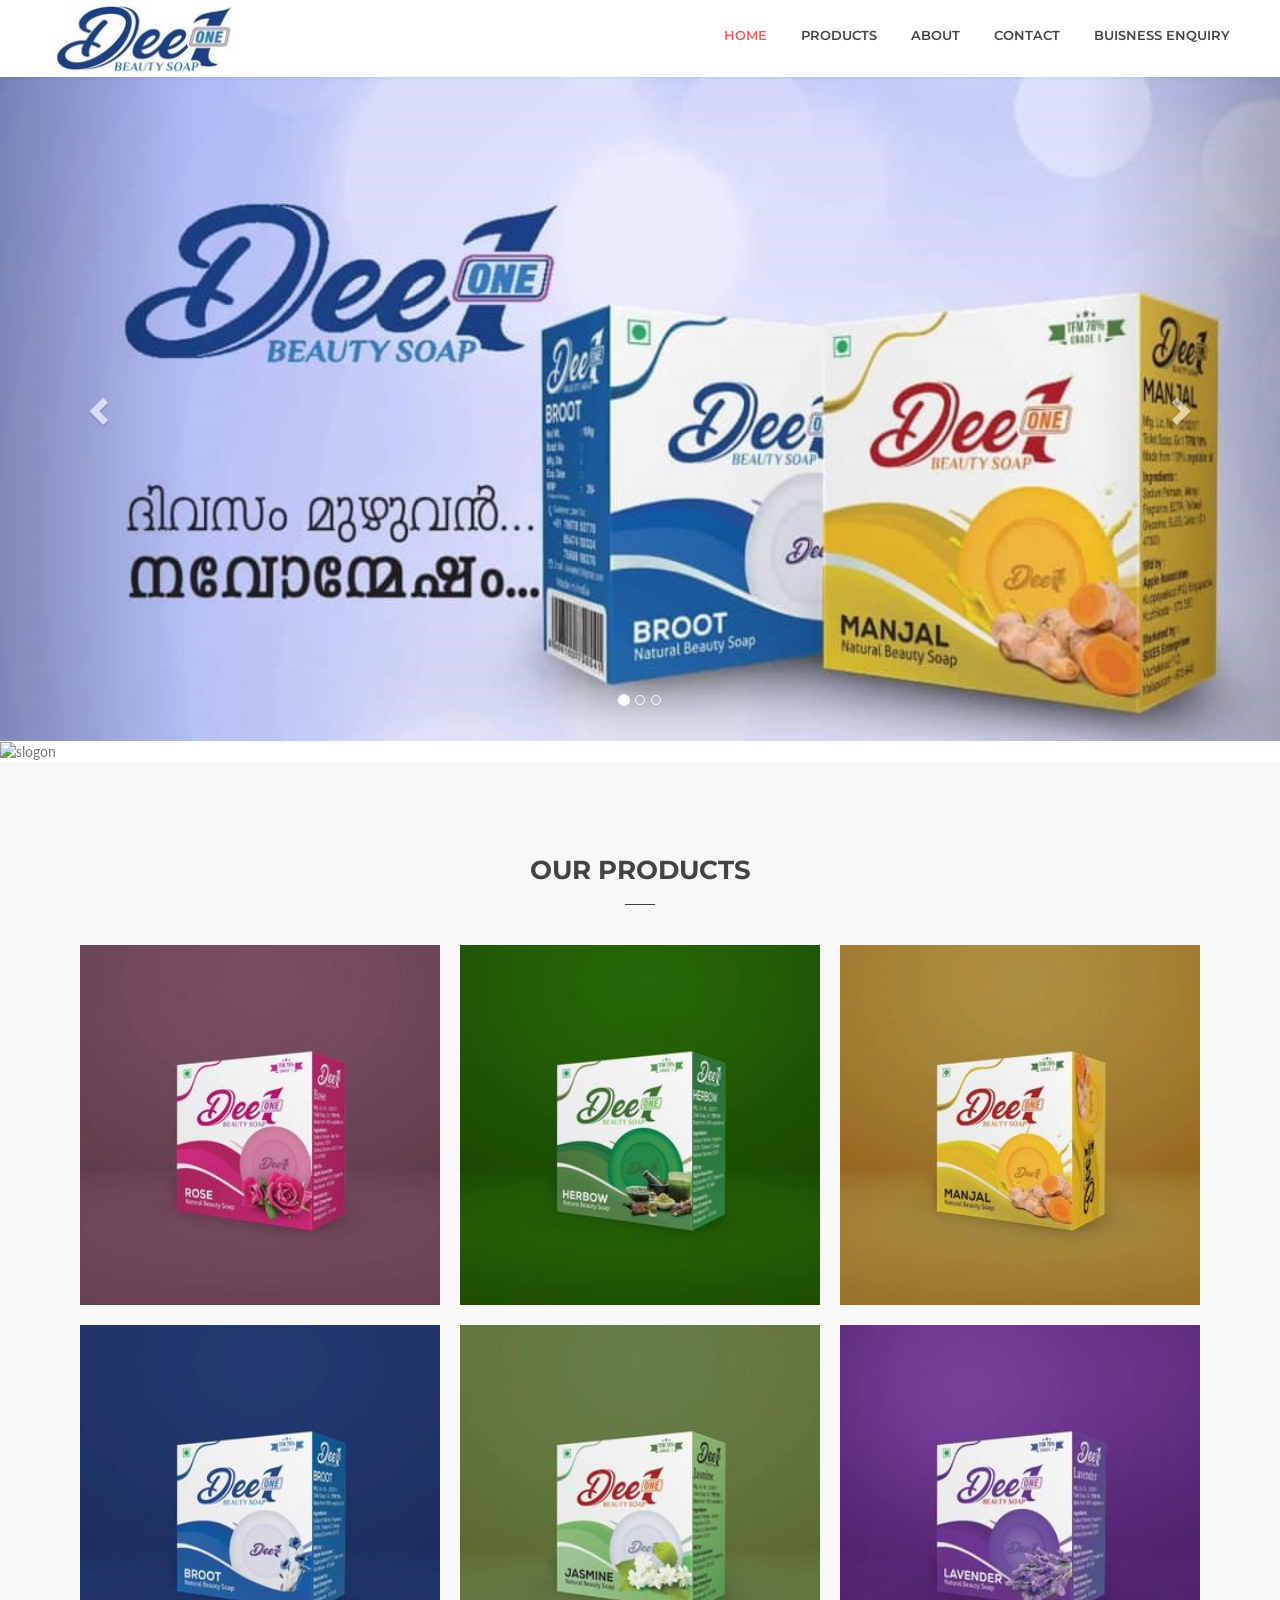
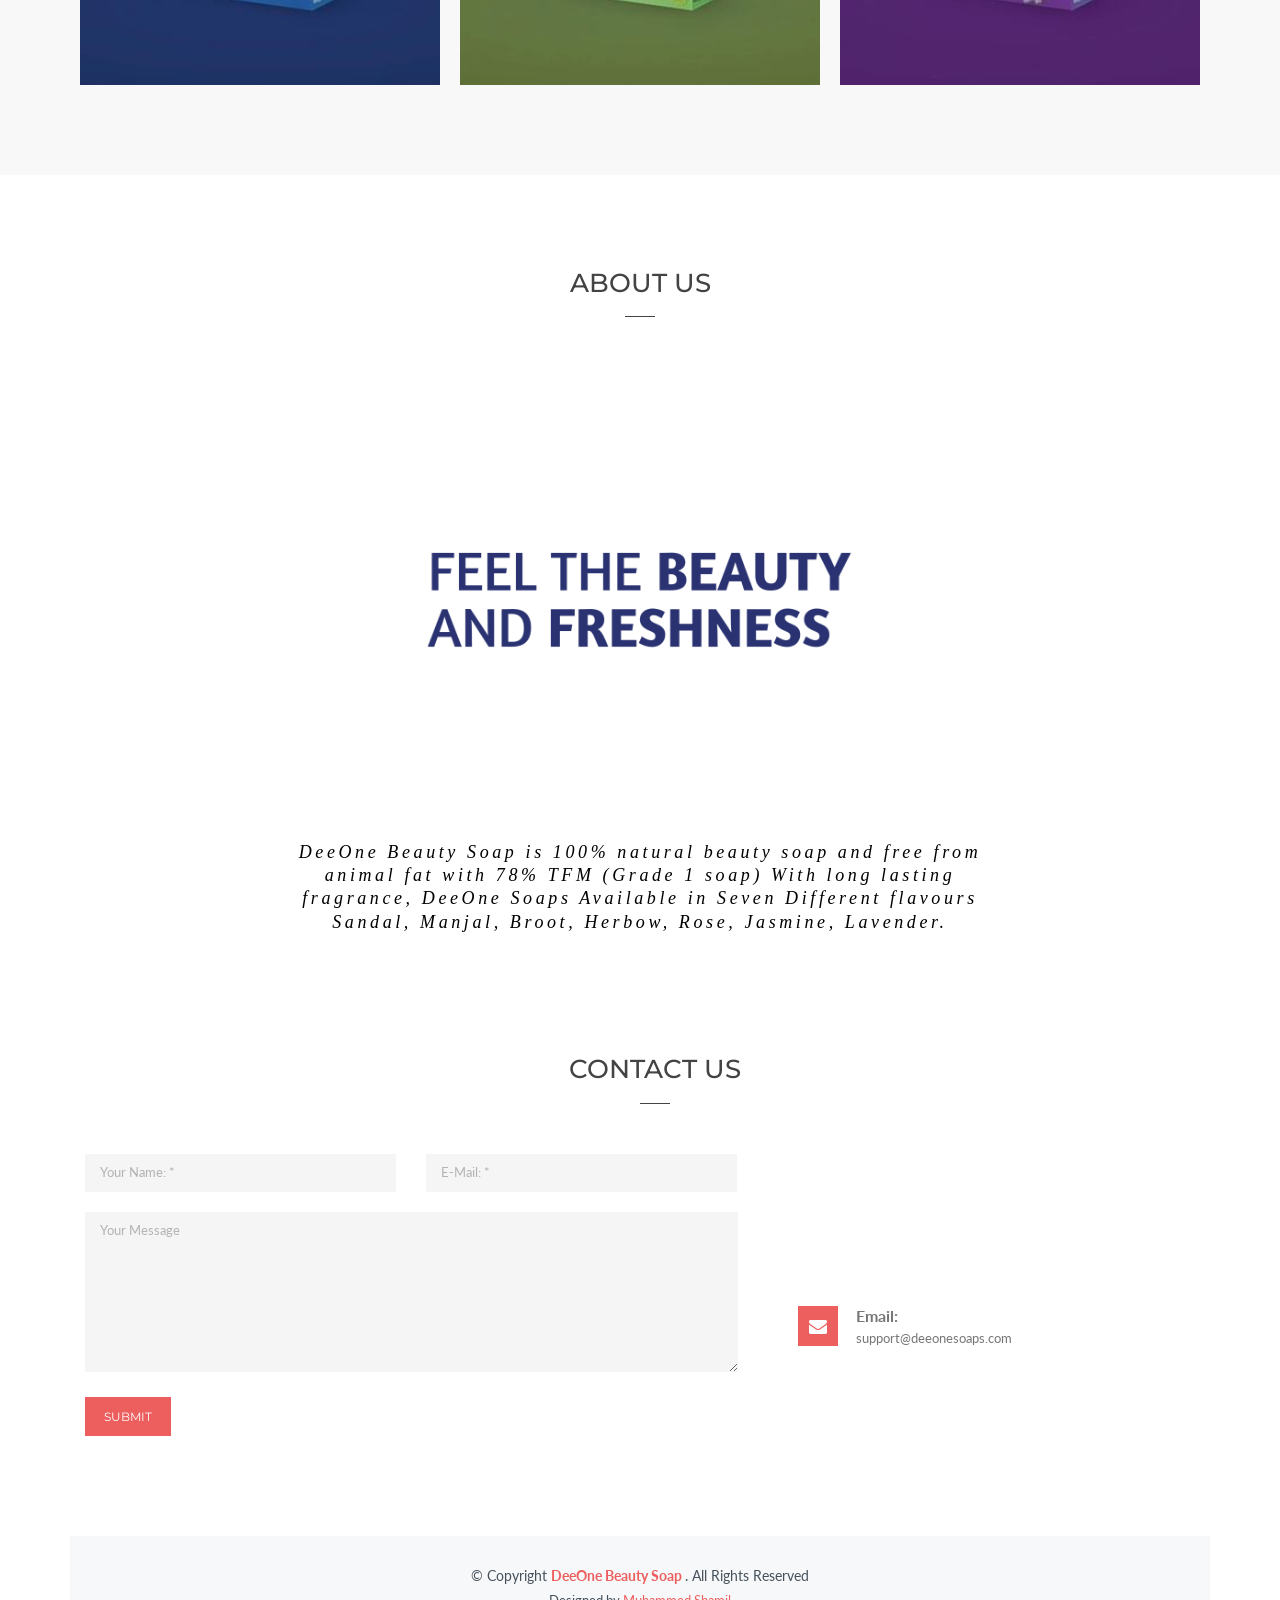
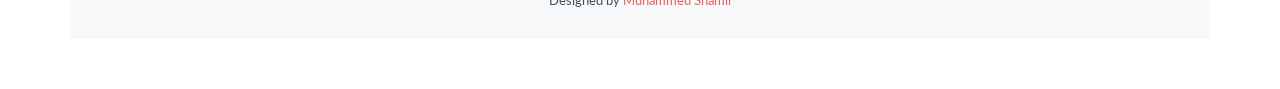
==== index.html @ eb19e960 "Update index.html" ====
<!DOCTYPE html>
<html lang="en">
  <head>
    <meta charset="utf-8">
    <meta http-equiv="X-UA-Compatible" content="IE=edge">
    <meta name="viewport" content="width=device-width, initial-scale=1">
    
    <title>DeeOne Beauty Soap</title>
    
    <meta name="description" content="DeeOne Beauty Soap">
    <meta name="keywords" content="">
    <meta name="author" content="tabthemes">
    
    <!-- Favicons -->
    <link rel="shortcut icon" href="img/icon.png">
    
    <!-- Google Web Fonts -->
    <link href="https://fonts.googleapis.com/css?family=Montserrat" rel="stylesheet" />
    <link href="https://fonts.googleapis.com/css?family=Lato:300,400,700" rel="stylesheet" />
    
    <!-- Bootstrap CSS -->
    <link href="bootstrap/css/bootstrap.min.css" rel="stylesheet" />
    
    <!-- CSS Files For Plugin -->
    <link href="css/animate.css" rel="stylesheet">
    <link href="css/font-awesome/font-awesome.min.css" rel="stylesheet">
    <link href="css/magnific-popup.css" rel="stylesheet" />
    <link href="css/YTPlayer.css" rel="stylesheet" />
    <link href="inc/owlcarousel/css/owl.carousel.min.css" rel="stylesheet" />
    <link href="inc/owlcarousel/css/owl.theme.default.min.css" rel="stylesheet" />
    <link href="inc/revolution/css/settings.css" rel="stylesheet" />
    <link href="inc/revolution/css/layers.css" rel="stylesheet" />
    <link href="inc/revolution/css/navigation.css" rel="stylesheet" />
    
    <!-- Custom CSS -->
    <link href="css/style.css" rel="stylesheet">
    
    <!-- HTML5 shim and Respond.js for IE8 support of HTML5 elements and media queries -->
    <!-- WARNING: Respond.js doesn't work if you view the page via file:// -->
    <!--[if lt IE 9]>
      <script src="https://oss.maxcdn.com/html5shiv/3.7.2/html5shiv.min.js"></script>
      <script src="https://oss.maxcdn.com/respond/1.4.2/respond.min.js"></script>
    <![endif]-->
  </head>
  <body class="homepage_slider" data-spy="scroll" data-target=".navbar-fixed-top" data-offset="100">
     
    <!-- Preloader -->
    <div id="preloader">
        <div id="spinner"></div>
    </div>
    <!-- End Preloader-->
 
    <!-- Start Navigation -->
    <header class="nav-solid" id="home">

        <nav class="navbar navbar-fixed-top">
            <div class="navigation">
                <div class="container-fluid">
                    <div class="row">

                        <div class="navbar-header">
                            <button type="button" class="navbar-toggle" data-toggle="collapse" data-target="#navbar-collapse">
                                <span class="sr-only">Toggle navigation</span>
                                <span class="icon-bar"></span>
                                <span class="icon-bar"></span>
                                <span class="icon-bar"></span>
                            </button>

                            <!-- Logo -->
                            <div class="logo-container">
                                <div class="logo-wrap local-scroll">
                                  <a href="#home">
                                    <img class="logo" src="img/logo.jpg" alt="logo" data-rjs="2">
                                  </a>
                                </div>
                            </div>
                        </div> <!-- end navbar-header -->

                        <div class="col-md-8 col-xs-12 nav-wrap">
                            <div class="collapse navbar-collapse" id="navbar-collapse">

                                <ul class="nav navbar-nav navbar-right">
                                    <li><a data-scroll href="#home">Home</a></li>
                                    <li><a data-scroll href="#products">Products</a></li>
                                    <li><a data-scroll href="#about">about</a></li>                      
                                    <li><a data-scroll href="#contact">Contact</a></li>
                                    <li><a data-scroll href="https://www.forms.google.com">Buisness enquiry</a></li>
                                </ul>

                            </div>
                        </div> <!-- /.col -->
                    </div> <!-- /.row -->
                </div> <!--/.container -->
            </div> <!-- /.navigation-overlay -->
        </nav> <!-- /.navbar -->

    </header>
    <!-- End Navigation -->
    
    <!-- Start Intro -->
<div id="myCarousel" class="carousel slide" data-ride="carousel">
  <!-- Indicators -->
  <ol class="carousel-indicators">
    <li data-target="#myCarousel" data-slide-to="0" class="active"></li>
    <li data-target="#myCarousel" data-slide-to="1"></li>
    <li data-target="#myCarousel" data-slide-to="2"></li>
  </ol>

  <!-- Wrapper for slides -->
  <div class="carousel-inner">
    <div class="item active">
      <img src="img/slider/s1.jpg" alt="Los Angeles">
    </div>

    <div class="item">
      <img src="img/slider/s3.jpg" alt="Chicago">
    </div>

    <div class="item">
      <img src="img/slider/s4.jpg" alt="New York">
    </div>
  </div>  
  <!-- Left and right controls -->
  <a class="left carousel-control" href="#myCarousel" data-slide="prev">
    <span class="glyphicon glyphicon-chevron-left"></span>
    <span class="sr-only">Previous</span>
  </a>
  <a class="right carousel-control" href="#myCarousel" data-slide="next">
    <span class="glyphicon glyphicon-chevron-right"></span>
    <span class="sr-only">Next</span>
  </a>
</div>
  <img src="img/sl1" alt="slogon" class="centre" width="300" height="150">
    <!-- End Intro -->

      <!-- our products -->
    <section id="products" class="light-bg p-top-80 p-bottom-80">
        <div class="container">

            <!-- Section Title -->
            <div class="section-title text-center m-bottom-30">
                <h2><strong>our Products</strong></h2>
                <div class="divider-center-small"></div>
            </div>
            <!-- Portfolio -->
            <div class="portfolio portfolio-isotope col-3 gutter">

                <!-- Products -->
              <div class="rounded-corners">
               <div class="rounded">
                <div class="pf-item branding">
                    <a href="img/products/1.jpg" class="pf-style lightbox-image mfp-image">
                        <div class="pf-image">
                            <img src="img/products/1.jpg" alt="">
                            <div class="overlay">
                                <div class="overlay-caption">
                                    <div class="overlay-content">
                                        <div class="pf-info white-color">
                                            <h4 class="pf-title">ROSE</h4>
                                            <p></p>
                                        </div> <!-- .pf-info -->
                                    </div> <!-- .overlay-content -->
                                </div> <!-- .overlay-caption -->
                            </div> <!-- .overlay -->
                        </div> <!-- .pf-image -->
                    </a> <!-- .pf-style -->
                </div>

                <!-- Products -->
                <div class="pf-item graphic webdesign">
                    <a href="img/products/2.jpg" class="pf-style lightbox-image mfp-image">
                        <div class="pf-image">
                            <img src="img/products/2.jpg" alt="">
                            <div class="overlay">
                                <div class="overlay-caption">
                                    <div class="overlay-content">
                                        <div class="pf-info white-color">
                                            <h4 class="pf-title">HERBOW</h4>
                                            <p></p>
                                        </div> <!-- .pf-info -->
                                    </div> <!-- .overlay-content -->
                                </div> <!-- .overlay-caption -->
                            </div> <!-- .overlay -->
                        </div> <!-- .pf-image -->
                    </a> <!-- .pf-style -->
                </div>

                <!-- Products -->
                <div class="pf-item video webdesign">
                    <a href="img/products/3.jpg" class="pf-style lightbox-video mfp-iframe">
                        <div class="pf-image">
                            <img src="img/products/3.jpg" alt="">
                            <div class="overlay">
                                <div class="overlay-caption">
                                    <div class="overlay-content">
                                        <div class="pf-info white-color">
                                            <h4 class="pf-title">MANCHAL</h4>
                                            <p></p>
                                        </div> <!-- .pf-info -->
                                    </div> <!-- .overlay-content -->
                                </div> <!-- .overlay-caption -->
                            </div> <!-- .overlay -->
                        </div> <!-- .pf-image -->
                    </a> <!-- .pf-style -->
                </div>

                <!-- Products -->
                <div class="pf-item video webdesign">
                    <a href="img/products/4.jpg" class="pf-style lightbox-video mfp-iframe">
                        <div class="pf-image">
                            <img src="img/products/4.jpg" alt="">
                            <div class="overlay">
                               <div class="overlay-caption">
                                    <div class="overlay-content">
                                        <div class="pf-info white-color">
                                            <h4 class="pf-title">BROOT</h4>
                                            <p></p>
                                        </div> <!-- .pf-info -->
                                    </div> <!-- .overlay-content -->
                              </div> <!-- .overlay-caption -->
                            </div> <!-- .overlay -->
                        </div> <!-- .pf-image -->
                    </a> <!-- .pf-style -->
                </div>

                <!-- Products -->
                <div class="pf-item branding graphic">
                    <a href="img/products/5.jpg" class="pf-style lightbox-image mfp-image">
                        <div class="pf-image">
                            <img src="img/products/5.jpg" alt="">
                            <div class="overlay">
                                <div class="overlay-caption">
                                    <div class="overlay-content">
                                        <div class="pf-info white-color">
                                            <h4 class="pf-title">JASMINE</h4>
                                            <p></p>
                                        </div> <!-- .pf-info -->
                                    </div> <!-- .overlay-content -->
                                </div> <!-- .overlay-caption -->
                            </div> <!-- .overlay -->
                        </div> <!-- .pf-image -->
                    </a> <!-- .pf-style -->
                </div>

                <!-- Products -->
                <div class="pf-item branding graphic">
                    <a href="img/products/6.jpg" class="pf-style lightbox-image mfp-image">
                        <div class="pf-image">
                            <img src="img/products/6.jpg" alt="">
                            <div class="overlay">
                                <div class="overlay-caption">
                                    <div class="overlay-content">
                                        <div class="pf-info white-color">
                                            <h4 class="pf-title">LAVENDER</h4>
                                            <p></p>
                                        </div> <!-- .pf-info -->
                                    </div> <!-- .overlay-content -->
                                </div> <!-- .overlay-caption -->
                            </div> <!-- .overlay -->
                        </div> <!-- .pf-image -->
                    </a> <!-- .pf-style -->
               </div>
              </div> 
            </div> <!-- Products -->
         </div>   
        </div> <!-- /.container -->
    </section>
    <!-- End our Products -->
    
    <!-- About us-->
    <section id="about" class="p-top-80 p-bottom-50">
        <div class="container">

            <div class="row">
                <div class="col-md-8 col-md-offset-2">
                    <!-- Section Title -->
                    <div class="section-title text-center m-bottom-40">
                        <h2 class="wow fadeInDown" data-wow-duration="1s" data-wow-delay="0.6s">About Us</h2>
                        <div class="divider-center-small wow zoomIn" data-wow-duration="1s" data-wow-delay="0.6s"></div>
                     </div>
                        <img src="img/sl.png" alt="slogon">
                        <div class="GeneratedText">DeeOne Beauty Soap is 100% natural beauty soap and free from animal fat with 78% TFM (Grade 1 soap) With long lasting fragrance, DeeOne Soaps Available in Seven Different flavours Sandal, Manjal, Broot, Herbow, Rose, Jasmine, Lavender.</div>
                </div> <!-- /.col -->
            </div>  <!-- /.row -->
  <!-- About us-->
  <!-- Start Contact -->
    <section id="contact" class="p-top-80 p-bottom-50">
        <div class="container">

            <div class="row">
                <div class="col-md-8 col-md-offset-2">
                    <!-- Section Title -->
                    <div class="section-title text-center m-bottom-40">
                        <h2 class="wow fadeInDown" data-wow-duration="1s" data-wow-delay="0.6s">Contact Us</h2>
                        <div class="divider-center-small wow zoomIn" data-wow-duration="1s" data-wow-delay="0.6s"></div>
                    </div>
                </div> <!-- /.col -->
            </div>  <!-- /.row -->
            <div class="row">

                <!-- === Contact Form === -->
                <div class="col-md-7 col-sm-7 p-bottom-30">
                    <div class="contact-form row">

                        <form name="ajax-form" id="ajax-form" action="contact.php" method="post">
                            <div class="col-sm-6 contact-form-item wow zoomIn">
                                <input name="name" id="name" type="text"   placeholder="Your Name: *"/>
                                <span class="error" id="err-name">please enter name</span>
                            </div>
                            <div class="col-sm-6 contact-form-item wow zoomIn">
                                <input name="email" id="email" type="text"  placeholder="E-Mail: *"/>
                                <span class="error" id="err-email">please enter e-mail</span>
                                <span class="error" id="err-emailvld">e-mail is not a valid format</span>
                            </div>
                            <div class="col-sm-12 contact-form-item wow zoomIn">
                                <textarea name="message" id="message" placeholder="Your Message"></textarea>
                            </div>
                            <div class="col-sm-12 contact-form-item">
                                <button class="send_message btn btn-main btn-theme wow fadeInUp" id="send" data-lang="en">submit</button>                
                            </div>
                            <div class="clear"></div>   
                            <div class="error text-align-center" id="err-form">There was a problem validating the form please check!</div>
                            <div class="error text-align-center" id="err-timedout">The connection to the server timed out!</div>
                            <div class="error" id="err-state"></div>
                        </form> 
                                    
                        <div class="clearfix"></div>
                        <div id="ajaxsuccess">Successfully sent!!</div>
                        <div class="clear"></div>

                    </div> <!-- /.contacts-form & inner row -->
                </div> <!-- /.col -->

                <!-- === Contact Information === -->
                <div class="col-md-5 col-sm-5 p-bottom-30">
                    <address class="contact-info">

                        <!-- === Location === -->
                        <div class="m-top-20 wow slideInRight">
                            <div class="contact-info-icon">
                                <i class="fa fa-location-arrow"></i>
                            </div>
                            <div class="contact-info-title">
                                Address:
                            </div>
                            <div class="contact-info-text">
                                Near karunya bavan campus, Vazhakkad Po, Malappuram, Kerala, 673640
                            </div>
                        </div>

                        <!-- === Phone === -->
                        <div class="m-top-20 wow slideInRight">
                            <div class="contact-info-icon">
                                <i class="fa fa-phone"></i>
                            </div>
                            <div class="contact-info-title">
                                Phone number:
                            </div>
                            <div class="contact-info-text">
                                +917907892778
                            </div>
                        </div>

                        <!-- === Mail === -->
                        <div class="m-top-20 wow slideInRight">
                            <div class="contact-info-icon">
                                <i class="fa fa-envelope"></i>
                            </div>
                            <div class="contact-info-title">
                                Email:
                            </div>
                            <div class="contact-info-text">
                                support@deeonesoaps.com
                            </div>
                        </div>

                    </address>
                </div> <!-- /.col -->

            </div> <!-- /.row -->
        </div> <!-- /.container -->
    </section>
    <!-- End Contact -->
          
   <!-- footer -->
     <footer id="footer">
        <div class="copyright">
         &copy; Copyright <strong><span><a href="https://www.instagram.com/deeone.beautysoaps">DeeOne Beauty Soap</a> </span></strong>. All Rights Reserved
        </div>
        <div class="credits">
         Designed by <a href="https://www.instagram.com/shamil.here">Muhammed Shamil</a>
        </div>
     </footer>
   <!-- End footer -->
          
    <!-- Back to top -->
    <a href="#" id="back-to-top" title="Back to top"><i class="fa fa-angle-up"></i></a>
    <!-- /Back to top -->
   
    <!-- jQuery -->
    <script src="js/jquery.min.js"></script>
    
    <!-- Bootstrap -->
    <script src="bootstrap/js/bootstrap.min.js"></script>
    
    <!-- Components Plugin -->
    <script src="js/jquery.easing.1.3.js"></script>
    <script src="js/smooth-scroll.js"></script>
    <script src="js/jquery.appear.js"></script>
    <script src="js/jquery.countTo.js"></script>
    <script src="js/jquery.stellar.min.js"></script>
    <script src="js/jquery.magnific-popup.min.js"></script>
    <script src="js/imagesloaded.pkgd.min.js"></script>
    <script src="js/isotope.pkgd.min.js"></script>
    <script src="js/jquery.mb.YTPlayer.js"></script>
    <script src="js/retina.min.js"></script>
    <script src="js/wow.min.js"></script>
    <script src="inc/owlcarousel/js/owl.carousel.min.js"></script>
    <script src="inc/revolution/js/jquery.themepunch.tools.min.js"></script>
    <script src="inc/revolution/js/jquery.themepunch.revolution.min.js"></script>

    <!-- Contact Form -->
    <script src="js/contact.js"></script>
    
    <!-- Custom Plugin -->
    <script src="js/custom.js"></script>

    <!-- RS Plugin Extensions -->
    <script src="inc/revolution/js/extensions/revolution.extension.video.min.js"></script>
    <script src="inc/revolution/js/extensions/revolution.extension.carousel.min.js"></script>
    <script src="inc/revolution/js/extensions/revolution.extension.slideanims.min.js"></script>
    <script src="inc/revolution/js/extensions/revolution.extension.actions.min.js"></script>
    <script src="inc/revolution/js/extensions/revolution.extension.layeranimation.min.js"></script>
    <script src="inc/revolution/js/extensions/revolution.extension.kenburn.min.js"></script>
    <script src="inc/revolution/js/extensions/revolution.extension.navigation.min.js"></script>
    <script src="inc/revolution/js/extensions/revolution.extension.migration.min.js"></script>
    <script src="inc/revolution/js/extensions/revolution.extension.parallax.min.js"></script>

  <script>
      var tpj = jQuery;

      var revapi280;
      tpj(document).ready(function() {
          if (tpj("#rev_slider_nagency").revolution == undefined) {
              revslider_showDoubleJqueryError("#rev_slider_nagency");
          } else {
              revapi280 = tpj("#rev_slider_nagency").show().revolution({
                  sliderType: "standard",
                  sliderLayout: "fullscreen",
                  dottedOverlay: "none",
                  delay: 90000,
                  navigation: {
                    keyboardNavigation:"off",
                    keyboard_direction: "horizontal",
                    mouseScrollNavigation:"off",
                    onHoverStop:"off",
                    touch:{
                      touchenabled:"on",
                      swipe_threshold: 75,
                      swipe_min_touches: 1,
                      swipe_direction: "horizontal",
                      drag_block_vertical: false
                    }
                    ,
                    arrows: {
                          style: "uranus",
                          enable: true,
                          hide_onmobile: true,
                          hide_under: 496,
                          hide_onleave: true,
                          hide_delay: 200,
                          hide_delay_mobile: 1200,
                          tmp: '',
                          left: {
                              h_align: "left",
                              v_align: "center",
                              h_offset: 20,
                              v_offset: 0
                          },
                          right: {
                              h_align: "right",
                              v_align: "center",
                              h_offset: 20,
                              v_offset: 0
                          }
                      }
                  },
                  responsiveLevels: [1200, 991, 767, 480],
                  visibilityLevels: [1200, 991, 767, 480],
                  gridwidth: [1200, 991, 767, 480],
                  gridheight: [868, 768, 960, 720],
                  lazyType: "none",
                  parallax: {
                    type:"mouse+scroll",
                    origo:"slidercenter",
                    speed:2000,
                    levels:[2,3,4,5,6,7,12,16,10,50],
                    disable_onmobile:"on"
                  },
                  shadow: 0,
                  spinner: "spinner2",
                  autoHeight: "off",
                  fullScreenAutoWidth: "off",
                  fullScreenAlignForce: "off",
                  fullScreenOffsetContainer: "",
                  fullScreenOffset: "0",
                  disableProgressBar: "on",
                  hideThumbsOnMobile: "off",
                  hideSliderAtLimit: 0,
                  hideCaptionAtLimit: 0,
                  hideAllCaptionAtLilmit: 0,
                  debugMode: false,
                  fallbacks: {
                      simplifyAll: "off",
                      disableFocusListener: false,
                  }
              });
          }
      }); /*ready*/
  </script>
  </body>
</html>
---- css/YTPlayer.css ----
/*___________________________________________________________________________________________________________________________________________________
 _ jquery.mb.components                                                                                                                             _
 _                                                                                                                                                  _
 _ file: YTPlayer.css                                                                                                                               _
 _ last modified: 19/04/15 17.35                                                                                                                    _
 _                                                                                                                                                  _
 _ Open Lab s.r.l., Florence - Italy                                                                                                                _
 _                                                                                                                                                  _
 _ email: matteo@open-lab.com                                                                                                                       _
 _ site: http://pupunzi.com                                                                                                                         _
 _       http://open-lab.com                                                                                                                        _
 _ blog: http://pupunzi.open-lab.com                                                                                                                _
 _ Q&A:  http://jquery.pupunzi.com                                                                                                                  _
 _                                                                                                                                                  _
 _ Licences: MIT, GPL                                                                                                                               _
 _    http://www.opensource.org/licenses/mit-license.php                                                                                            _
 _    http://www.gnu.org/licenses/gpl.html                                                                                                          _
 _                                                                                                                                                  _
 _ Copyright (c) 2001-2015. Matteo Bicocchi (Pupunzi);                                                                                              _
 ___________________________________________________________________________________________________________________________________________________*/


/**
* version: {{ version }}
*/

@charset"UTF-8";
@font-face {
    font-family: 'ytpregular';
    src: url('font/ytp-regular.eot');
}

@font-face {
    font-family: 'ytpregular';
    src: url([data-uri]) format('woff'), url('font/ytp-regular.ttf') format('truetype');
    font-weight: normal;
    font-style: normal;
}

.mb_YTPlayer:focus {
    outline: 0;
}

.mbYTP_wrapper {
    display: block;
    transform: translateZ(0) translate3d(0, 0, 0);
    transform-style: preserve-3d;
    perspective: 1000;
    -webkit-backface-visibility: hidden;
    backface-visibility: hidden;
    box-sizing: border-box;
}

.mb_YTPlayer .loading {
    position: absolute;
    top: 10px;
    right: 10px;
    font-size: 12px;
    color: #fff;
    background: rgba(0, 0, 0, 0.51);
    text-align: center;
    padding: 2px 4px;
    border-radius: 5px;
    font-family: "Droid Sans", sans-serif;
    -webkit-animation: fade .1s infinite alternate;
    /* Chrome, Safari, Opera */
    animation: fade .1s infinite alternate;
}


/* Chrome, Safari, Opera */

@-webkit-keyframes fade {
    0% {
        opacity: .5;
    }
    100% {
        opacity: 1;
    }
}


/* Standard syntax */

@keyframes fade {
    0% {
        opacity: .5;
    }
    100% {
        opacity: 1;
    }
}

.fullscreen {
    display: block!important;
    position: fixed!important;
    width: 100%!important;
    height: 100%!important;
    top: 0!important;
    left: 0!important;
    margin: 0!important;
    border: none !important;
    opacity: 1 !important;
}

.mbYTP_wrapper iframe {
    max-width: 4000px !important;
}

.inline_YTPlayer {
    margin-bottom: 20px;
    vertical-align: top;
    position: relative;
    left: 0;
    overflow: hidden;
    border-radius: 4px;
    box-shadow: 0 0 5px rgba(0, 0, 0, .7);
    background: rgba(0, 0, 0, .5);
}

.inline_YTPlayer img {
    border: none!important;
    margin: 0!important;
    padding: 0!important;
    transform: none!important;
}


/*CONTROL BAR*/

.mb_YTPBar .ytpicon {
    font-size: 20px;
    font-family: 'ytpregular';
}

.mb_YTPBar .mb_YTPUrl.ytpicon {
    font-size: 30px;
}

.mb_YTPBar {
    transition: opacity .5s;
    display: block;
    width: 100%;
    height: 10px;
    padding: 5px;
    background: #333;
    position: fixed;
    bottom: 0;
    left: 0;
    text-align: left;
    z-index: 1000;
    font: 14px/16px sans-serif;
    color: white;
    opacity: .1;
    box-sizing: border-box;
}

.mb_YTPBar.visible,
.mb_YTPBar:hover {
    opacity: 1;
}

.mb_YTPBar .buttonBar {
    transition: all .5s;
    background: transparent;
    font: 12px/14px Calibri;
    position: absolute;
    top: -30px;
    left: 0;
    padding: 5px;
    width: 100%;
    box-sizing: border-box;
}

.mb_YTPBar:hover .buttonBar {
    background: rgba(0, 0, 0, 0.4);
}

.mb_YTPBar span {
    display: inline-block;
    font: 16px/20px Calibri, sans-serif;
    position: relative;
    width: 30px;
    height: 25px;
    vertical-align: middle;
}

.mb_YTPBar span.mb_YTPTime {
    width: 130px;
}

.mb_YTPBar span.mb_YTPUrl,
.mb_YTPBar span.mb_OnlyYT {
    position: absolute;
    width: auto;
    display: block;
    top: 6px;
    right: 10px;
    cursor: pointer;
}

.mb_YTPBar span.mb_YTPUrl img {
    width: 60px;
}

.mb_YTPBar span.mb_OnlyYT {
    left: 300px;
    right: auto;
}

.mb_YTPBar span.mb_OnlyYT img {
    width: 25px;
}

.mb_YTPBar span.mb_YTPUrl a {
    color: white;
}

.mb_YTPBar .mb_YTPPlaypause,
.mb_YTPlayer .mb_YTPBar .mb_YTPPlaypause img {
    cursor: pointer;
}

.mb_YTPBar .mb_YTPMuteUnmute {
    cursor: pointer;
}


/*PROGRESS BAR*/

.mb_YTPBar .mb_YTPProgress {
    height: 10px;
    width: 100%;
    background: #222;
    bottom: 0;
    left: 0;
}

.mb_YTPBar .mb_YTPLoaded {
    height: 10px;
    width: 0;
    background: #444;
    left: 0;
}

.mb_YTPBar .mb_YTPseekbar {
    height: 10px;
    width: 0;
    background: #bb110e;
    bottom: 0;
    left: 0;
    box-shadow: rgba(82, 82, 82, 0.47) 1px 1px 3px;
}

.mb_YTPBar .YTPOverlay {
    backface-visibility: hidden;
    -webkit-backface-visibility: hidden;
    -webkit-transform-style: "flat";
    box-sizing: border-box;
}


/*RASTER OVERLAY*/

.YTPOverlay.raster {
    background: url("images/raster.png");
}

.YTPOverlay.raster.retina {
    background: url("images/raster@2x.png");
}

.YTPOverlay.raster-dot {
    background: url("images/raster_dot.png");
}

.YTPOverlay.raster-dot.retina {
    background: url("images/raster_dot@2x.png");
}


/*VOLUME SLIDER*/

.mb_YTPBar .simpleSlider {
    position: relative;
    width: 100px;
    height: 10px;
    border: 1px solid #fff;
    overflow: hidden;
    box-sizing: border-box;
    margin-right: 10px;
    cursor: pointer !important;
    border-radius: 3px;
}

.mb_YTPBar.compact .simpleSlider {
    width: 40px;
}

.mb_YTPBar .simpleSlider.muted {
    opacity: .3;
}

.mb_YTPBar .level {
    position: absolute;
    left: 0;
    bottom: 0;
    background-color: #fff;
    box-sizing: border-box;
}

.mb_YTPBar .level.horizontal {
    height: 100%;
    width: 0;
}

.mb_YTPBar .level.vertical {
    height: auto;
    width: 100%;
}
---- inc/revolution/css/settings.css ----
/*-----------------------------------------------------------------------------

-	Revolution Slider 5.0 Default Style Settings -

Screen Stylesheet

version:   	5.0.0
date:      	29/10/15
author:		themepunch
email:     	info@themepunch.com
website:   	http://www.themepunch.com
-----------------------------------------------------------------------------*/



.rtl {	direction: rtl;}
@font-face {
  font-family: 'revicons';
  src: url('../fonts/revicons/revicons.eot?5510888');
  src: url('../fonts/revicons/revicons.eot?5510888#iefix') format('embedded-opentype'),
       url('../fonts/revicons/revicons.woff?5510888') format('woff'),
       url('../fonts/revicons/revicons.ttf?5510888') format('truetype'),
       url('../fonts/revicons/revicons.svg?5510888#revicons') format('svg');
  font-weight: normal;
  font-style: normal;
}

 [class^="revicon-"]:before, [class*=" revicon-"]:before {
  font-family: "revicons";
  font-style: normal;
  font-weight: normal;
  speak: none;
  display: inline-block;
  text-decoration: inherit;
  width: 1em;
  margin-right: .2em;
  text-align: center; 

  /* For safety - reset parent styles, that can break glyph codes*/
  font-variant: normal;
  text-transform: none;

  /* fix buttons height, for twitter bootstrap */
  line-height: 1em;

  /* Animation center compensation - margins should be symmetric */
  /* remove if not needed */
  margin-left: .2em;

  /* you can be more comfortable with increased icons size */
  /* font-size: 120%; */

  /* Uncomment for 3D effect */
  /* text-shadow: 1px 1px 1px rgba(127, 127, 127, 0.3); */
}

.revicon-search-1:before { content: '\e802'; } /* '' */
.revicon-pencil-1:before { content: '\e831'; } /* '' */
.revicon-picture-1:before { content: '\e803'; } /* '' */
.revicon-cancel:before { content: '\e80a'; } /* '' */
.revicon-info-circled:before { content: '\e80f'; } /* '' */
.revicon-trash:before { content: '\e801'; } /* '' */
.revicon-left-dir:before { content: '\e817'; } /* '' */
.revicon-right-dir:before { content: '\e818'; } /* '' */
.revicon-down-open:before { content: '\e83b'; } /* '' */
.revicon-left-open:before { content: '\e819'; } /* '' */
.revicon-right-open:before { content: '\e81a'; } /* '' */
.revicon-angle-left:before { content: '\e820'; } /* '' */
.revicon-angle-right:before { content: '\e81d'; } /* '' */
.revicon-left-big:before { content: '\e81f'; } /* '' */
.revicon-right-big:before { content: '\e81e'; } /* '' */
.revicon-magic:before { content: '\e807'; } /* '' */
.revicon-picture:before { content: '\e800'; } /* '' */
.revicon-export:before { content: '\e80b'; } /* '' */
.revicon-cog:before { content: '\e832'; } /* '' */
.revicon-login:before { content: '\e833'; } /* '' */
.revicon-logout:before { content: '\e834'; } /* '' */
.revicon-video:before { content: '\e805'; } /* '' */
.revicon-arrow-combo:before { content: '\e827'; } /* '' */
.revicon-left-open-1:before { content: '\e82a'; } /* '' */
.revicon-right-open-1:before { content: '\e82b'; } /* '' */
.revicon-left-open-mini:before { content: '\e822'; } /* '' */
.revicon-right-open-mini:before { content: '\e823'; } /* '' */
.revicon-left-open-big:before { content: '\e824'; } /* '' */
.revicon-right-open-big:before { content: '\e825'; } /* '' */
.revicon-left:before { content: '\e836'; } /* '' */
.revicon-right:before { content: '\e826'; } /* '' */
.revicon-ccw:before { content: '\e808'; } /* '' */
.revicon-arrows-ccw:before { content: '\e806'; } /* '' */
.revicon-palette:before { content: '\e829'; } /* '' */
.revicon-list-add:before { content: '\e80c'; } /* '' */
.revicon-doc:before { content: '\e809'; } /* '' */
.revicon-left-open-outline:before { content: '\e82e'; } /* '' */
.revicon-left-open-2:before { content: '\e82c'; } /* '' */
.revicon-right-open-outline:before { content: '\e82f'; } /* '' */
.revicon-right-open-2:before { content: '\e82d'; } /* '' */
.revicon-equalizer:before { content: '\e83a'; } /* '' */
.revicon-layers-alt:before { content: '\e804'; } /* '' */
.revicon-popup:before { content: '\e828'; } /* '' */

							

/******************************
	-	BASIC STYLES		-
******************************/

.rev_slider_wrapper{
	position:relative;
	z-index: 0;
}


.rev_slider{
	position:relative;
	overflow:visible;
}

.tp-overflow-hidden { overflow:hidden;}

.tp-simpleresponsive img,
.rev_slider img{
	max-width:none !important;
	-moz-transition: none;
	-webkit-transition: none;
	-o-transition: none;
	transition: none;
	margin:0px;
	padding:0px;
	border-width:0px;
	border:none;
}

.rev_slider .no-slides-text{
	font-weight:bold;
	text-align:center;
	padding-top:80px;
}

.rev_slider >ul,
.rev_slider_wrapper >ul,
.tp-revslider-mainul >li,
.rev_slider >ul >li,
.rev_slider >ul >li:before,
.tp-revslider-mainul >li:before,
.tp-simpleresponsive >ul,
.tp-simpleresponsive >ul >li,
.tp-simpleresponsive >ul >li:before,
.tp-revslider-mainul >li,
.tp-simpleresponsive >ul >li{
	list-style:none !important;
	position:absolute;	
	margin:0px !important;
	padding:0px !important;
	overflow-x: visible;
	overflow-y: visible;
	list-style-type: none !important;
	background-image:none;
	background-position:0px 0px;
	text-indent: 0em;
	top:0px;left:0px;
}


.tp-revslider-mainul >li,
.rev_slider >ul >li,
.rev_slider >ul >li:before,
.tp-revslider-mainul >li:before,
.tp-simpleresponsive >ul >li,
.tp-simpleresponsive >ul >li:before,
.tp-revslider-mainul >li,
.tp-simpleresponsive >ul >li { 
	visibility:hidden; 
}

.tp-revslider-slidesli,
.tp-revslider-mainul	{	
	padding:0 !important; 
	margin:0 !important; 
	list-style:none !important;
}

.rev_slider li.tp-revslider-slidesli {
    position: absolute !important;
}


.tp-caption .rs-untoggled-content { display:block;}
.tp-caption .rs-toggled-content { display:none;}

.rs-toggle-content-active.tp-caption .rs-toggled-content { display:block;}
.rs-toggle-content-active.tp-caption .rs-untoggled-content { display:none;}

.rev_slider .tp-caption,
.rev_slider .caption 	{ 
	position:relative;  
	visibility:hidden; 
	white-space: nowrap;
	display: block;
}


.rev_slider .tp-mask-wrap .tp-caption,
.rev_slider .tp-mask-wrap *:last-child,
.wpb_text_column .rev_slider .tp-mask-wrap .tp-caption,
.wpb_text_column .rev_slider .tp-mask-wrap *:last-child{
	margin-bottom:0;

}

.tp-svg-layer svg {	width:100%; height:100%;position: relative;vertical-align: top}

	
/* CAROUSEL FUNCTIONS */
.tp-carousel-wrapper {
	cursor:url(openhand.cur), move;
}
.tp-carousel-wrapper.dragged {
	cursor:url(closedhand.cur), move;
}

/* ADDED FOR SLIDELINK MANAGEMENT */
.tp-caption {
	z-index:1
}

.tp_inner_padding {	
	box-sizing:border-box;	
	-webkit-box-sizing:border-box;
	-moz-box-sizing:border-box;
	max-height:none !important;	
}


.tp-caption {	
	-moz-user-select: none;
	-khtml-user-select: none;
	-webkit-user-select: none;
	-o-user-select: none;	
	position:absolute;
	-webkit-font-smoothing: antialiased !important;
}

.tp-caption.tp-layer-selectable {
	-moz-user-select: all;
	-khtml-user-select: all;
	-webkit-user-select: all;
	-o-user-select: all;	
}

.tp-forcenotvisible,
.tp-hide-revslider,
.tp-caption.tp-hidden-caption {	
	visibility:hidden !important; 
	display:none !important
}

.rev_slider embed,
.rev_slider iframe,
.rev_slider object,
.rev_slider audio,
.rev_slider video {
	max-width: none !important
}






/**********************************************
	-	FULLSCREEN AND FULLWIDHT CONTAINERS	-
**********************************************/
.rev_slider_wrapper	{	width:100%;}

.fullscreen-container {	
	position:relative;
	padding:0;
}


.fullwidthbanner-container{
	position:relative;
	padding:0;
	overflow:hidden;
}

.fullwidthbanner-container .fullwidthabanner{
	width:100%;
	position:relative;
}



/*********************************
	-	SPECIAL TP CAPTIONS -
**********************************/

.tp-static-layers				{	
	position:absolute; z-index:101; top:0px;left:0px;
	/*pointer-events:none;*/

}


.tp-caption .frontcorner		{
	width: 0;
	height: 0;
	border-left: 40px solid transparent;
	border-right: 0px solid transparent;
	border-top: 40px solid #00A8FF;
	position: absolute;left:-40px;top:0px;
}

.tp-caption .backcorner		{
	width: 0;
	height: 0;
	border-left: 0px solid transparent;
	border-right: 40px solid transparent;
	border-bottom: 40px solid #00A8FF;
	position: absolute;right:0px;top:0px;
}

.tp-caption .frontcornertop		{
	width: 0;
	height: 0;
	border-left: 40px solid transparent;
	border-right: 0px solid transparent;
	border-bottom: 40px solid #00A8FF;
	position: absolute;left:-40px;top:0px;
}

.tp-caption .backcornertop		{
	width: 0;
	height: 0;
	border-left: 0px solid transparent;
	border-right: 40px solid transparent;
	border-top: 40px solid #00A8FF;
	position: absolute;right:0px;top:0px;
}
									
.tp-layer-inner-rotation {	
	position: relative !important;
}		


/***********************************************
	-	SPECIAL ALTERNATIVE IMAGE SETTINGS	-
***********************************************/

img.tp-slider-alternative-image	{	
	width:100%; height:auto;
}


/******************************
	-	IE8 HACKS	-
*******************************/
.noFilterClass {
	filter:none !important;
}


/********************************
	-	FULLSCREEN VIDEO	-
*********************************/

.rs-background-video-layer 		{	position: absolute;top:0px;left:0px; width:100%;height:100%;visibility: hidden;z-index: 0;}

.tp-caption.coverscreenvideo	{	width:100%;height:100%;top:0px;left:0px;position:absolute;}
.caption.fullscreenvideo,
.tp-caption.fullscreenvideo		{	left:0px; top:0px; position:absolute;width:100%;height:100%}

.caption.fullscreenvideo iframe,
.caption.fullscreenvideo audio,
.caption.fullscreenvideo video,
.tp-caption.fullscreenvideo iframe,
.tp-caption.fullscreenvideo iframe audio,
.tp-caption.fullscreenvideo iframe video	{ width:100% !important; height:100% !important; display: none}

.fullcoveredvideo audio,
.fullscreenvideo audio
.fullcoveredvideo video,
.fullscreenvideo video				{	background: #000}

.fullcoveredvideo .tp-poster		{	background-position: center center;background-size: cover;width:100%;height:100%;top:0px;left:0px}


.videoisplaying .html5vid .tp-poster	{	display: none}

.tp-video-play-button					{	
	background:#000;
	background:rgba(0,0,0,0.3);										
	border-radius:5px;-moz-border-radius:5px;-webkit-border-radius:5px;
	position: absolute;
	top: 50%;
	left: 50%;										
	color: #FFF;
	z-index: 3;
	margin-top: -25px;
	margin-left: -25px;
	line-height: 50px !important;
	text-align: center;
	cursor: pointer;
	width: 50px;
	height:50px;
	box-sizing: border-box;
	-moz-box-sizing: border-box;	
	display: inline-block;	
	vertical-align: top;
	z-index: 4;
	opacity: 0;
	-webkit-transition:opacity 300ms ease-out !important;
	-moz-transition:opacity 300ms ease-out !important;
	-o-transition:opacity 300ms ease-out !important;
	transition:opacity 300ms ease-out !important;				
}

.tp-hiddenaudio,
.tp-audio-html5 .tp-video-play-button { display:none !important;}
.tp-caption .html5vid					{	width:100% !important; height:100% !important;}									
.tp-video-play-button i 				{	width:50px;height:50px; display:inline-block; text-align: center; vertical-align: top; line-height: 50px !important; font-size: 40px !important;}									
.tp-caption:hover .tp-video-play-button	{	opacity: 1;}
.tp-caption .tp-revstop					{	display:none; border-left:5px solid #fff !important; border-right:5px solid #fff !important;margin-top:15px !important;line-height: 20px !important;vertical-align: top; font-size:25px !important;}
.videoisplaying .revicon-right-dir		{	display:none}
.videoisplaying .tp-revstop				{	display:inline-block}

.videoisplaying  .tp-video-play-button			{	display:none}
.tp-caption:hover .tp-video-play-button 		{ 	display:block}

.fullcoveredvideo .tp-video-play-button			{	display:none !important}


.fullscreenvideo .fullscreenvideo audio 		{	object-fit:contain !important;}
.fullscreenvideo .fullscreenvideo video 		{	object-fit:contain !important;}

.fullscreenvideo .fullcoveredvideo audio 		{	object-fit:cover !important;}
.fullscreenvideo .fullcoveredvideo video 		{	object-fit:cover !important;}

.tp-video-controls {
	position: absolute;
	bottom: 0;
	left: 0;
	right: 0;
	padding: 5px;
	opacity: 0;
	-webkit-transition: opacity .3s;
	-moz-transition: opacity .3s;
	-o-transition: opacity .3s;
	-ms-transition: opacity .3s;
	transition: opacity .3s;
	background-image: linear-gradient(to bottom, rgb(0,0,0) 13%, rgb(50,50,50) 100%);
	background-image: -o-linear-gradient(bottom, rgb(0,0,0) 13%, rgb(50,50,50) 100%);
	background-image: -moz-linear-gradient(bottom, rgb(0,0,0) 13%, rgb(50,50,50) 100%);
	background-image: -webkit-linear-gradient(bottom, rgb(0,0,0) 13%, rgb(50,50,50) 100%);
	background-image: -ms-linear-gradient(bottom, rgb(0,0,0) 13%, rgb(50,50,50) 100%);
	background-image: -webkit-gradient(linear,left bottom,left top,color-stop(0.13, rgb(0,0,0)),color-stop(1, rgb(50,50,50)));	
	display:table;max-width:100%; overflow:hidden;box-sizing:border-box;-moz-box-sizing:border-box;-webkit-box-sizing:border-box;
}

.tp-caption:hover .tp-video-controls {	opacity: .9;}

.tp-video-button {
	background: rgba(0,0,0,.5);
	border: 0;
	color: #EEE;
	-webkit-border-radius: 3px;
	-moz-border-radius: 3px;
	-o-border-radius: 3px;
	border-radius: 3px;
	cursor:pointer;
	line-height:12px;
	font-size:12px;
	color:#fff;
	padding:0px;
	margin:0px;
	outline: none;
	}
.tp-video-button:hover 				{	cursor: pointer;}


.tp-video-button-wrap,
.tp-video-seek-bar-wrap,
.tp-video-vol-bar-wrap 				{ 	padding:0px 5px;display:table-cell; vertical-align: middle;}

.tp-video-seek-bar-wrap				{	width:80%}
.tp-video-vol-bar-wrap				{	width:20%}

.tp-volume-bar,
.tp-seek-bar						{	width:100%; cursor: pointer;  outline:none; line-height:12px;margin:0; padding:0;}


.rs-fullvideo-cover					{	width:100%;height:100%;top:0px;left:0px;position: absolute; background:transparent;z-index:5;}


.rs-background-video-layer video::-webkit-media-controls { display:none !important;}
.rs-background-video-layer audio::-webkit-media-controls { display:none !important;}

.tp-audio-html5 .tp-video-controls {	opacity: 1 !important; visibility: visible !important}

/********************************
	-	DOTTED OVERLAYS	-
*********************************/
.tp-dottedoverlay						{	background-repeat:repeat;width:100%;height:100%;position:absolute;top:0px;left:0px;z-index:3}
.tp-dottedoverlay.twoxtwo				{	background:url(../assets/gridtile.png)}
.tp-dottedoverlay.twoxtwowhite			{	background:url(../assets/gridtile_white.png)}
.tp-dottedoverlay.threexthree			{	background:url(../assets/gridtile_3x3.png)}
.tp-dottedoverlay.threexthreewhite		{	background:url(../assets/gridtile_3x3_white.png)}


/******************************
	-	SHADOWS		-
******************************/

.tp-shadowcover	{	width:100%;height:100%;top:0px;left:0px;background: #fff;position: absolute; z-index: -1;}
.tp-shadow1 {
	-webkit-box-shadow: 0 10px 6px -6px rgba(0,0,0,0.8);
	   -moz-box-shadow: 0 10px 6px -6px rgba(0,0,0,0.8);
	        box-shadow: 0 10px 6px -6px rgba(0,0,0,0.8);
}

.tp-shadow2:before, .tp-shadow2:after,
.tp-shadow3:before, .tp-shadow4:after
{
  z-index: -2;
  position: absolute;
  content: "";
  bottom: 10px;
  left: 10px;
  width: 50%;
  top: 85%;
  max-width:300px;
  background: transparent;
  -webkit-box-shadow: 0 15px 10px rgba(0,0,0,0.8);
  -moz-box-shadow: 0 15px 10px rgba(0,0,0,0.8);
  box-shadow: 0 15px 10px rgba(0,0,0,0.8);
  -webkit-transform: rotate(-3deg);
  -moz-transform: rotate(-3deg);
  -o-transform: rotate(-3deg);
  -ms-transform: rotate(-3deg);
  transform: rotate(-3deg);
}

.tp-shadow2:after,
.tp-shadow4:after
{
  -webkit-transform: rotate(3deg);
  -moz-transform: rotate(3deg);
  -o-transform: rotate(3deg);
  -ms-transform: rotate(3deg);
  transform: rotate(3deg);
  right: 10px;
  left: auto;
}

.tp-shadow5
{
  	position:relative;       
    -webkit-box-shadow:0 1px 4px rgba(0, 0, 0, 0.3), 0 0 40px rgba(0, 0, 0, 0.1) inset;
       -moz-box-shadow:0 1px 4px rgba(0, 0, 0, 0.3), 0 0 40px rgba(0, 0, 0, 0.1) inset;
            box-shadow:0 1px 4px rgba(0, 0, 0, 0.3), 0 0 40px rgba(0, 0, 0, 0.1) inset;
}
.tp-shadow5:before, .tp-shadow5:after
{
	content:"";
    position:absolute; 
    z-index:-2;
    -webkit-box-shadow:0 0 25px 0px rgba(0,0,0,0.6);
    -moz-box-shadow:0 0 25px 0px  rgba(0,0,0,0.6);
    box-shadow:0 0 25px 0px  rgba(0,0,0,0.6);
    top:30%;
    bottom:0;
    left:20px;
    right:20px;
    -moz-border-radius:100px / 20px;
    border-radius:100px / 20px;
}

/******************************
	-	BUTTONS	-
*******************************/

.tp-button{
	padding:6px 13px 5px;
	border-radius: 3px;
	-moz-border-radius: 3px;
	-webkit-border-radius: 3px;
	height:30px;
	cursor:pointer;
	color:#fff !important; text-shadow:0px 1px 1px rgba(0, 0, 0, 0.6) !important; font-size:15px; line-height:45px !important;
	font-family: arial, sans-serif; font-weight: bold; letter-spacing: -1px;
	text-decoration:none;
}

.tp-button.big	{	color:#fff; text-shadow:0px 1px 1px rgba(0, 0, 0, 0.6); font-weight:bold; padding:9px 20px; font-size:19px;  line-height:57px !important; }


.purchase:hover,
.tp-button:hover,
.tp-button.big:hover {	background-position:bottom, 15px 11px}

	
/*	BUTTON COLORS	*/

.tp-button.green, .tp-button:hover.green,
.purchase.green, .purchase:hover.green			{ background-color:#21a117; -webkit-box-shadow:  0px 3px 0px 0px #104d0b;        -moz-box-shadow:   0px 3px 0px 0px #104d0b;        box-shadow:   0px 3px 0px 0px #104d0b;  }

.tp-button.blue, .tp-button:hover.blue,
.purchase.blue, .purchase:hover.blue			{ background-color:#1d78cb; -webkit-box-shadow:  0px 3px 0px 0px #0f3e68;        -moz-box-shadow:   0px 3px 0px 0px #0f3e68;        box-shadow:   0px 3px 0px 0px #0f3e68}

.tp-button.red, .tp-button:hover.red,
.purchase.red, .purchase:hover.red				{ background-color:#cb1d1d; -webkit-box-shadow:  0px 3px 0px 0px #7c1212;        -moz-box-shadow:   0px 3px 0px 0px #7c1212;        box-shadow:   0px 3px 0px 0px #7c1212}

.tp-button.orange, .tp-button:hover.orange,
.purchase.orange, .purchase:hover.orange		{ background-color:#ff7700; -webkit-box-shadow:  0px 3px 0px 0px #a34c00;        -moz-box-shadow:   0px 3px 0px 0px #a34c00;        box-shadow:   0px 3px 0px 0px #a34c00}

.tp-button.darkgrey,.tp-button.grey,
.tp-button:hover.darkgrey,.tp-button:hover.grey,
.purchase.darkgrey, .purchase:hover.darkgrey	{ background-color:#555; -webkit-box-shadow:  0px 3px 0px 0px #222;        -moz-box-shadow:   0px 3px 0px 0px #222;        box-shadow:   0px 3px 0px 0px #222}

.tp-button.lightgrey, .tp-button:hover.lightgrey,
.purchase.lightgrey, .purchase:hover.lightgrey	{ background-color:#888; -webkit-box-shadow:  0px 3px 0px 0px #555;        -moz-box-shadow:   0px 3px 0px 0px #555;        box-shadow:   0px 3px 0px 0px #555}



/* TP BUTTONS DESKTOP SIZE */

.rev-btn,
.rev-btn:visited						{ 	outline:none !important; box-shadow:none !important; text-decoration: none !important; line-height: 44px; font-size: 17px; font-weight: 500; padding: 12px 35px; box-sizing:border-box;-moz-box-sizing:border-box;-webkit-box-sizing:border-box;  font-family: "Roboto", sans-serif;  cursor: pointer;}

.rev-btn.rev-uppercase,
.rev-btn.rev-uppercase:visited			{ 	text-transform: uppercase; letter-spacing: 1px; font-size: 15px; font-weight: 900; }

.rev-btn.rev-withicon i					{ 	font-size: 15px; font-weight: normal; position: relative; top: 0px; -webkit-transition: all 0.2s ease-out !important; -moz-transition: all 0.2s ease-out !important; -o-transition: all 0.2s ease-out !important; -ms-transition: all 0.2s ease-out !important; margin-left:10px !important;}

.rev-btn.rev-hiddenicon i				{ 	font-size: 15px; font-weight: normal; position: relative; top: 0px; -webkit-transition: all 0.2s ease-out !important; -moz-transition: all 0.2s ease-out !important; -o-transition: all 0.2s ease-out !important; -ms-transition: all 0.2s ease-out !important; opacity: 0; margin-left:0px !important; width:0px !important;  }
.rev-btn.rev-hiddenicon:hover i			{   opacity: 1 !important; margin-left:10px !important; width:auto !important;}

/* REV BUTTONS MEDIUM */
.rev-btn.rev-medium,
.rev-btn.rev-medium:visited				{	 line-height: 36px; font-size: 14px; padding: 10px 30px; }

.rev-btn.rev-medium.rev-withicon i		{ 	font-size: 14px; top: 0px; }

.rev-btn.rev-medium.rev-hiddenicon i	{ 	font-size: 14px; top: 0px; }


/* REV BUTTONS SMALL */
.rev-btn.rev-small,
.rev-btn.rev-small:visited				{	line-height: 28px; font-size: 12px; padding: 7px 20px; }

.rev-btn.rev-small.rev-withicon i		{	font-size: 12px; top: 0px; }

.rev-btn.rev-small.rev-hiddenicon i		{ 	font-size: 12px; top: 0px; }


/* ROUNDING OPTIONS */
.rev-maxround 							{ 	-webkit-border-radius: 30px; -moz-border-radius: 30px; border-radius: 30px; }
.rev-minround 							{ 	-webkit-border-radius: 3px; -moz-border-radius: 3px; border-radius: 3px; }	


/* BURGER BUTTON */
.rev-burger {
  position: relative;
  width: 60px;
  height: 60px;
  box-sizing: border-box;
  padding: 22px 0 0 14px;
  border-radius: 50%;
  border: 1px solid rgba(51,51,51,0.25);
  tap-highlight-color: transparent;
  cursor: pointer;
}
.rev-burger span {
  display: block;
  width: 30px;
  height: 3px;
  background: #333;
  transition: .7s;
  pointer-events: none;
  transform-style: flat !important;
}
.rev-burger span:nth-child(2) {
  margin: 3px 0;
}

#dialog_addbutton .rev-burger:hover :first-child,
.open .rev-burger :first-child,
.open.rev-burger :first-child {
  transform: translateY(6px) rotate(-45deg);
  -webkit-transform: translateY(6px) rotate(-45deg);
}
#dialog_addbutton .rev-burger:hover :nth-child(2),
.open .rev-burger :nth-child(2),
.open.rev-burger :nth-child(2) {
  transform: rotate(-45deg);
  -webkit-transform: rotate(-45deg);
  opacity: 0;
}
#dialog_addbutton .rev-burger:hover :last-child,
.open .rev-burger :last-child,
.open.rev-burger :last-child {
  transform: translateY(-6px) rotate(-135deg);
  -webkit-transform: translateY(-6px) rotate(-135deg);
}

.rev-burger.revb-white {
  border: 2px solid rgba(255,255,255,0.2);
}
.rev-burger.revb-white span {
  background: #fff;
}
.rev-burger.revb-whitenoborder {
  border: 0;
}
.rev-burger.revb-whitenoborder span {
  background: #fff;
}
.rev-burger.revb-darknoborder {
  border: 0;
}
.rev-burger.revb-darknoborder span {
  background: #333;
}

.rev-burger.revb-whitefull {
  background: #fff;
  border:none;
}

.rev-burger.revb-whitefull span {
	background:#333;
}

.rev-burger.revb-darkfull {
  background: #333;
  border:none;
}

.rev-burger.revb-darkfull span {
	background:#fff;
}


/* SCROLL DOWN BUTTON */
@-webkit-keyframes rev-ani-mouse {
	0% { opacity: 1;top: 29%;}
	15% {opacity: 1;top: 50%;}
	50% { opacity: 0;top: 50%;}
	100% { opacity: 0;top: 29%;}
}
@-moz-keyframes rev-ani-mouse {
	0% {opacity: 1;top: 29%;}
	15% {opacity: 1;top: 50%;}
	50% {opacity: 0;top: 50%;}
	100% {opacity: 0;top: 29%;}
}
@keyframes rev-ani-mouse {
	0% {opacity: 1;top: 29%;}
	15% {opacity: 1;top: 50%;}
	50% {opacity: 0;top: 50%;}
	100% {opacity: 0;top: 29%;}
}
.rev-scroll-btn {
	display: inline-block;
	position: relative;
	left: 0;
	right: 0;
	text-align: center;
	cursor: pointer;
	width:35px;
	height:55px;
	-webkit-box-sizing: border-box;
	-moz-box-sizing: border-box;
	box-sizing: border-box;
	border: 3px solid white;
	border-radius: 23px;
}
.rev-scroll-btn > * {
	display: inline-block;
	line-height: 18px;
	font-size: 13px;
	font-weight: normal;
	color: #7f8c8d;
	color: #ffffff;
	font-family: "proxima-nova", "Helvetica Neue", Helvetica, Arial, sans-serif;
	letter-spacing: 2px;
}
.rev-scroll-btn > *:hover,
.rev-scroll-btn > *:focus,
.rev-scroll-btn > *.active {
	color: #ffffff;
}
.rev-scroll-btn > *:hover,
.rev-scroll-btn > *:focus,
.rev-scroll-btn > *:active,
.rev-scroll-btn > *.active {
	filter: alpha(opacity=80);
}

.rev-scroll-btn.revs-fullwhite  {
	background:#fff;
}

.rev-scroll-btn.revs-fullwhite span {
	background: #333;	
}

.rev-scroll-btn.revs-fulldark  {
	background:#333;
	border:none;
}

.rev-scroll-btn.revs-fulldark  span {
	background: #fff;	
}

.rev-scroll-btn span {
	position: absolute;
	display: block;
	top: 29%;
	left: 50%;
	width: 8px;
	height: 8px;
	margin: -4px 0 0 -4px;
	background: white;
	border-radius: 50%;
	-webkit-animation: rev-ani-mouse 2.5s linear infinite;
	-moz-animation: rev-ani-mouse 2.5s linear infinite;
	animation: rev-ani-mouse 2.5s linear infinite;
}

.rev-scroll-btn.revs-dark {
	border-color:#333;
}
.rev-scroll-btn.revs-dark span {
	background: #333;	
}

.rev-control-btn {
	position: relative;
	display: inline-block;
	z-index: 5;	
	color: #FFF;  
	font-size: 20px;
	line-height: 60px;
	font-weight: 400;
	font-style: normal;
	font-family: Raleway;	
	text-decoration: none;
	text-align: center;
	background-color: #000;	
	border-radius: 50px;	
	text-shadow: none;
	background-color: rgba(0, 0, 0, 0.50);
	width:60px;
	height:60px;
	box-sizing: border-box;
	cursor: pointer;
}

.rev-cbutton-dark-sr	{	
	border-radius: 3px;		
}

.rev-cbutton-light	{	
	color: #333;  	
	background-color: rgba(255,255,255, 0.75);	
}

.rev-cbutton-light-sr	{		
	color: #333;  	
	border-radius: 3px;		
	background-color: rgba(255,255,255, 0.75);
}


.rev-sbutton {	
	line-height: 37px;	
	width:37px;
	height:37px;	
}

.rev-sbutton-blue	{	
	background-color: #3B5998
}
.rev-sbutton-lightblue	{	
	background-color: #00A0D1;
}
.rev-sbutton-red	{	
	background-color: #DD4B39;
}




/************************************
-	TP BANNER TIMER		-
*************************************/
.tp-bannertimer								{	visibility: hidden; width:100%; height:5px; /*background:url(../assets/timer.png);*/ background: #fff; background: rgba(0,0,0,0.15); position:absolute; z-index:200; top:0px}
.tp-bannertimer.tp-bottom					{	top:auto; bottom:0px !important;height:5px}


/*********************************************
-	BASIC SETTINGS FOR THE BANNER	-
***********************************************/

 .tp-simpleresponsive img {
	-moz-user-select: none;
    -khtml-user-select: none;
    -webkit-user-select: none;
    -o-user-select: none;
}

.tp-caption img {
	background: transparent;
	-ms-filter: "progid:DXImageTransform.Microsoft.gradient(startColorstr=#00FFFFFF,endColorstr=#00FFFFFF)";
	filter: progid:DXImageTransform.Microsoft.gradient(startColorstr=#00FFFFFF,endColorstr=#00FFFFFF);
	zoom: 1;
}



/*  CAPTION SLIDELINK   **/
.caption.slidelink a div,
.tp-caption.slidelink a div {	width:3000px; height:1500px;  background:url(../assets/coloredbg.png) repeat}
.tp-caption.slidelink a span{	background:url(../assets/coloredbg.png) repeat}
.tp-shape {	width:100%;height:100%;}



/*********************************************
-	WOOCOMMERCE STYLES	-
***********************************************/

.tp-caption .rs-starring				{	display: inline-block}
.tp-caption .rs-starring .star-rating	{	float: none;}

.tp-caption .rs-starring .star-rating {
	color: #FFC321 !important;
	display: inline-block;
    vertical-align: top;
}

.tp-caption .rs-starring .star-rating, 
.tp-caption .rs-starring-page .star-rating {	
	position: relative;
	height: 1em;
	
	width: 5.4em;
	font-family: star;
}

.tp-caption  .rs-starring .star-rating:before, 
.tp-caption  .rs-starring-page .star-rating:before {
	content: "\73\73\73\73\73";
	color: #E0DADF;
	float: left;
	top: 0;
	left: 0;
	position: absolute;
}

.tp-caption .rs-starring .star-rating span {
	overflow: hidden;
	float: left;
	top: 0;
	left: 0;
	position: absolute;
	padding-top: 1.5em;
	font-size: 1em !important;
}

.tp-caption .rs-starring .star-rating span:before,
.tp-caption .rs-starring .star-rating span:before {
	content: "\53\53\53\53\53";
	top: 0;
	position: absolute;
	left: 0;
}

.tp-caption .rs-starring .star-rating {
	color: #FFC321 !important;
}


.tp-caption .rs-starring .star-rating, 
.tp-caption .rs-starring-page .star-rating {
	
	font-size: 1em !important;
	font-family: star;
}


/******************************
	-	LOADER FORMS	-
********************************/

.tp-loader 	{
	top:50%; left:50%;
	z-index:10000;
	position:absolute;
}

.tp-loader.spinner0 {
	width: 40px;
	height: 40px;
	background-color: #fff;
	background:url(../assets/loader.gif) no-repeat center center;
	box-shadow: 0px 0px 20px 0px rgba(0,0,0,0.15);
	-webkit-box-shadow: 0px 0px 20px 0px rgba(0,0,0,0.15);
	margin-top:-20px;
	margin-left:-20px;
	-webkit-animation: tp-rotateplane 1.2s infinite ease-in-out;
	animation: tp-rotateplane 1.2s infinite ease-in-out;
	border-radius: 3px;
	-moz-border-radius: 3px;
	-webkit-border-radius: 3px;
}


.tp-loader.spinner1 {
	width: 40px;
	height: 40px;
	background-color: #fff;
	box-shadow: 0px 0px 20px 0px rgba(0,0,0,0.15);
	-webkit-box-shadow: 0px 0px 20px 0px rgba(0,0,0,0.15);
	margin-top:-20px;
	margin-left:-20px;
	-webkit-animation: tp-rotateplane 1.2s infinite ease-in-out;
	animation: tp-rotateplane 1.2s infinite ease-in-out;
	border-radius: 3px;
	-moz-border-radius: 3px;
	-webkit-border-radius: 3px;
}



.tp-loader.spinner5 	{	
	background:url(../assets/loader.gif) no-repeat 10px 10px;
	background-color:#fff;
	margin:-22px -22px;
	width:44px;height:44px;
	border-radius: 3px;
	-moz-border-radius: 3px;
	-webkit-border-radius: 3px;
}


@-webkit-keyframes tp-rotateplane {
  0% { -webkit-transform: perspective(120px) }
  50% { -webkit-transform: perspective(120px) rotateY(180deg) }
  100% { -webkit-transform: perspective(120px) rotateY(180deg)  rotateX(180deg) }
}

@keyframes tp-rotateplane {
  0% { transform: perspective(120px) rotateX(0deg) rotateY(0deg);} 
  50% { transform: perspective(120px) rotateX(-180.1deg) rotateY(0deg);} 
  100% { transform: perspective(120px) rotateX(-180deg) rotateY(-179.9deg);}
}


.tp-loader.spinner2 {
	width: 40px;
	height: 40px;
	margin-top:-20px;margin-left:-20px;
	background-color: #ff0000;
	box-shadow: 0px 0px 20px 0px rgba(0,0,0,0.15);
	-webkit-box-shadow: 0px 0px 20px 0px rgba(0,0,0,0.15);
	border-radius: 100%;
	-webkit-animation: tp-scaleout 1.0s infinite ease-in-out;
	animation: tp-scaleout 1.0s infinite ease-in-out;
}

@-webkit-keyframes tp-scaleout {
  0% { -webkit-transform: scale(0.0) }
  100% {-webkit-transform: scale(1.0); opacity: 0;}
}

@keyframes tp-scaleout {
  0% {transform: scale(0.0);-webkit-transform: scale(0.0);} 
  100% {transform: scale(1.0);-webkit-transform: scale(1.0);opacity: 0;}
}


.tp-loader.spinner3 {
  margin: -9px 0px 0px -35px;
  width: 70px;
  text-align: center;
}

.tp-loader.spinner3 .bounce1,
.tp-loader.spinner3 .bounce2,
.tp-loader.spinner3 .bounce3 {
  width: 18px;
  height: 18px;
  background-color: #fff;
  box-shadow: 0px 0px 20px 0px rgba(0,0,0,0.15);
  -webkit-box-shadow: 0px 0px 20px 0px rgba(0,0,0,0.15);
  border-radius: 100%;
  display: inline-block;
  -webkit-animation: tp-bouncedelay 1.4s infinite ease-in-out;
  animation: tp-bouncedelay 1.4s infinite ease-in-out;
  /* Prevent first frame from flickering when animation starts */
  -webkit-animation-fill-mode: both;
  animation-fill-mode: both;
}

.tp-loader.spinner3 .bounce1 {
  -webkit-animation-delay: -0.32s;
  animation-delay: -0.32s;
}

.tp-loader.spinner3 .bounce2 {
  -webkit-animation-delay: -0.16s;
  animation-delay: -0.16s;
}

@-webkit-keyframes tp-bouncedelay {
  0%, 80%, 100% { -webkit-transform: scale(0.0) }
  40% { -webkit-transform: scale(1.0) }
}

@keyframes tp-bouncedelay {
  0%, 80%, 100% {transform: scale(0.0);} 
  40% {transform: scale(1.0);}
}




.tp-loader.spinner4 {
  margin: -20px 0px 0px -20px;
  width: 40px;
  height: 40px;
  text-align: center;
  -webkit-animation: tp-rotate 2.0s infinite linear;
  animation: tp-rotate 2.0s infinite linear;
}

.tp-loader.spinner4 .dot1,
.tp-loader.spinner4 .dot2 {
  width: 60%;
  height: 60%;
  display: inline-block;
  position: absolute;
  top: 0;
  background-color: #fff;
  border-radius: 100%;
  -webkit-animation: tp-bounce 2.0s infinite ease-in-out;
  animation: tp-bounce 2.0s infinite ease-in-out;
  box-shadow: 0px 0px 20px 0px rgba(0,0,0,0.15);
  -webkit-box-shadow: 0px 0px 20px 0px rgba(0,0,0,0.15);
}

.tp-loader.spinner4 .dot2 {
  top: auto;
  bottom: 0px;
  -webkit-animation-delay: -1.0s;
  animation-delay: -1.0s;
}

@-webkit-keyframes tp-rotate { 100% { -webkit-transform: rotate(360deg) }}
@keyframes tp-rotate { 100% { transform: rotate(360deg); -webkit-transform: rotate(360deg) }}

@-webkit-keyframes tp-bounce {
  0%, 100% { -webkit-transform: scale(0.0) }
  50% { -webkit-transform: scale(1.0) }
}

@keyframes tp-bounce {
  0%, 100% {transform: scale(0.0);} 
  50% { transform: scale(1.0);}
}



/***********************************************
	-  STANDARD NAVIGATION SETTINGS 
***********************************************/


.tp-thumbs.navbar,
.tp-bullets.navbar,
.tp-tabs.navbar					{	border:none; min-height: 0; margin:0; border-radius: 0; -moz-border-radius:0; -webkit-border-radius:0;}

.tp-tabs,
.tp-thumbs,
.tp-bullets						{	position:absolute; display:block; z-index:1000; top:0px; left:0px;}

.tp-tab,
.tp-thumb 						{	cursor: pointer; position:absolute;opacity:0.5;  box-sizing: border-box;-moz-box-sizing: border-box;-webkit-box-sizing: border-box;}

.tp-arr-imgholder,
.tp-videoposter,
.tp-thumb-image,
.tp-tab-image					{	background-position: center center; background-size:cover;width:100%;height:100%; display:block; position:absolute;top:0px;left:0px;}

.tp-tab:hover,
.tp-tab.selected,
.tp-thumb:hover,
.tp-thumb.selected				{	opacity:1;}

.tp-tab-mask,
.tp-thumb-mask 					{	box-sizing:border-box !important; -webkit-box-sizing:border-box !important; -moz-box-sizing:border-box !important}

.tp-tabs,
.tp-thumbs						{	box-sizing:content-box !important; -webkit-box-sizing:content-box !important; -moz-box-sizing: content-box !important}

.tp-bullet 						{	width:15px;height:15px; position:absolute; background:#fff; background:rgba(255,255,255,0.3); cursor: pointer;}
.tp-bullet.selected,
.tp-bullet:hover				{	background:#fff;}

.tp-bannertimer					{	background:#000; background:rgba(0,0,0,0.15); height:5px;}


.tparrows						{	cursor:pointer; background:#000; background:rgba(0,0,0,0.5); width:40px;height:40px;position:absolute; display:block; z-index:1000; }
.tparrows:hover 				{	background:#000;}
.tparrows:before				{	font-family: "revicons"; font-size:15px; color:#fff; display:block; line-height: 40px; text-align: center;}
.tparrows.tp-leftarrow:before	{	content: '\e824'; }
.tparrows.tp-rightarrow:before	{	content: '\e825'; }



/***************************
	- KEN BURNS FIXES -
***************************/

body.rtl .tp-kbimg {left: 0 !important}



/***************************
	- 3D SHADOW MODE -
***************************/

.dddwrappershadow { box-shadow:0 45px 100px rgba(0, 0, 0, 0.4);}

/*******************
	- DEBUG MODE -
*******************/

.hglayerinfo				   {	  position: fixed;
  bottom: 0px;
  left: 0px;
  color: #FFF;
  font-size: 12px;
  line-height: 20px;
  font-weight: 600;
  background: rgba(0, 0, 0, 0.75);
  padding: 5px 10px;
  z-index: 2000;
  white-space: normal;}
.hginfo 					   { 	position:absolute;top:-2px;left:-2px;color:#e74c3c;font-size:12px;font-weight:600; background:#000;padding:2px 5px;}
.indebugmode .tp-caption:hover { 	border:1px dashed #c0392b !important;}
.helpgrid 					   { 	border:2px dashed #c0392b;position:absolute;top:0px;left:0px;z-index:0 }
#revsliderlogloglog				{	padding:15px;color:#fff;position:fixed; top:0px;left:0px;width:200px;height:150px;background:rgba(0,0,0,0.7); z-index:100000; font-size:10px; overflow:scroll;}
---- inc/revolution/css/layers.css ----
/*-----------------------------------------------------------------------------

-	Revolution Slider 5.0 Layer Style Settings -

Screen Stylesheet

version:   	5.0.0
date:      	18/03/15
author:		themepunch
email:     	info@themepunch.com
website:   	http://www.themepunch.com
-----------------------------------------------------------------------------*/

* {
    -webkit-box-sizing: border-box;
    -moz-box-sizing: border-box;
    box-sizing: border-box;
}

.tp-caption.Twitter-Content a,.tp-caption.Twitter-Content a:visited
{
	color:#0084B4!important;
}

.tp-caption.Twitter-Content a:hover
{
	color:#0084B4!important;
	text-decoration:underline!important;
}

.tp-caption.medium_grey,.medium_grey
{
	background-color:#888;
	border-style:none;
	border-width:0;
	color:#fff;
	font-family:Arial;
	font-size:20px;
	font-weight:700;
	line-height:20px;
	margin:0;
	padding:2px 4px;
	position:absolute;
	text-shadow:0 2px 5px rgba(0,0,0,0.5);
	white-space:nowrap;
}

.tp-caption.small_text,.small_text
{
	border-style:none;
	border-width:0;
	color:#fff;
	font-family:Arial;
	font-size:14px;
	font-weight:700;
	line-height:20px;
	margin:0;
	position:absolute;
	text-shadow:0 2px 5px rgba(0,0,0,0.5);
	white-space:nowrap;
}

.tp-caption.medium_text,.medium_text
{
	border-style:none;
	border-width:0;
	color:#fff;
	font-family:Arial;
	font-size:20px;
	font-weight:700;
	line-height:20px;
	margin:0;
	position:absolute;
	text-shadow:0 2px 5px rgba(0,0,0,0.5);
	white-space:nowrap;
}

.tp-caption.large_text,.large_text
{
	border-style:none;
	border-width:0;
	color:#fff;
	font-family:Arial;
	font-size:40px;
	font-weight:700;
	line-height:40px;
	margin:0;
	position:absolute;
	text-shadow:0 2px 5px rgba(0,0,0,0.5);
	white-space:nowrap;
}

.tp-caption.very_large_text,.very_large_text
{
	border-style:none;
	border-width:0;
	color:#fff;
	font-family:Arial;
	font-size:60px;
	font-weight:700;
	letter-spacing:-2px;
	line-height:60px;
	margin:0;
	position:absolute;
	text-shadow:0 2px 5px rgba(0,0,0,0.5);
	white-space:nowrap;
}

.tp-caption.very_big_white,.very_big_white
{
	background-color:#000;
	border-style:none;
	border-width:0;
	color:#fff;
	font-family:Arial;
	font-size:60px;
	font-weight:800;
	line-height:60px;
	margin:0;
	padding:1px 4px 0;
	position:absolute;
	text-shadow:none;
	white-space:nowrap;
}

.tp-caption.very_big_black,.very_big_black
{
	background-color:#fff;
	border-style:none;
	border-width:0;
	color:#000;
	font-family:Arial;
	font-size:60px;
	font-weight:700;
	line-height:60px;
	margin:0;
	padding:1px 4px 0;
	position:absolute;
	text-shadow:none;
	white-space:nowrap;
}

.tp-caption.modern_medium_fat,.modern_medium_fat
{
	border-style:none;
	border-width:0;
	color:#000;
	font-family:"Open Sans", sans-serif;
	font-size:24px;
	font-weight:800;
	line-height:20px;
	margin:0;
	position:absolute;
	text-shadow:none;
	white-space:nowrap;
}

.tp-caption.modern_medium_fat_white,.modern_medium_fat_white
{
	border-style:none;
	border-width:0;
	color:#fff;
	font-family:"Open Sans", sans-serif;
	font-size:24px;
	font-weight:800;
	line-height:20px;
	margin:0;
	position:absolute;
	text-shadow:none;
	white-space:nowrap;
}

.tp-caption.modern_medium_light,.modern_medium_light
{
	border-style:none;
	border-width:0;
	color:#000;
	font-family:"Open Sans", sans-serif;
	font-size:24px;
	font-weight:300;
	line-height:20px;
	margin:0;
	position:absolute;
	text-shadow:none;
	white-space:nowrap;
}

.tp-caption.modern_big_bluebg,.modern_big_bluebg
{
	background-color:#4e5b6c;
	border-style:none;
	border-width:0;
	color:#fff;
	font-family:"Open Sans", sans-serif;
	font-size:30px;
	font-weight:800;
	letter-spacing:0;
	line-height:36px;
	margin:0;
	padding:3px 10px;
	position:absolute;
	text-shadow:none;
}

.tp-caption.modern_big_redbg,.modern_big_redbg
{
	background-color:#de543e;
	border-style:none;
	border-width:0;
	color:#fff;
	font-family:"Open Sans", sans-serif;
	font-size:30px;
	font-weight:300;
	letter-spacing:0;
	line-height:36px;
	margin:0;
	padding:1px 10px 3px;
	position:absolute;
	text-shadow:none;
}

.tp-caption.modern_small_text_dark,.modern_small_text_dark
{
	border-style:none;
	border-width:0;
	color:#555;
	font-family:Arial;
	font-size:14px;
	line-height:22px;
	margin:0;
	position:absolute;
	text-shadow:none;
	white-space:nowrap;
}

.tp-caption.boxshadow,.boxshadow
{		
	box-shadow:0 0 20px rgba(0,0,0,0.5);
}

.tp-caption.black,.black
{
	color:#000;
	text-shadow:none;
}

.tp-caption.noshadow,.noshadow
{
	text-shadow:none;
}

.tp-caption.thinheadline_dark,.thinheadline_dark
{
	background-color:transparent;
	color:rgba(0,0,0,0.85);
	font-family:"Open Sans";
	font-size:30px;
	font-weight:300;
	line-height:30px;
	position:absolute;
	text-shadow:none;
}

.tp-caption.thintext_dark,.thintext_dark
{
	background-color:transparent;
	color:rgba(0,0,0,0.85);
	font-family:"Open Sans";
	font-size:16px;
	font-weight:300;
	line-height:26px;
	position:absolute;
	text-shadow:none;
}

.tp-caption.largeblackbg,.largeblackbg
{
	
	
	background-color:#000;
	border-radius:0;
	color:#fff;
	font-family:"Open Sans";
	font-size:50px;
	font-weight:300;
	line-height:70px;
	padding:0 20px;
	position:absolute;
	text-shadow:none;
}

.tp-caption.largepinkbg,.largepinkbg
{
	
	
	background-color:#db4360;
	border-radius:0;
	color:#fff;
	font-family:"Open Sans";
	font-size:50px;
	font-weight:300;
	line-height:70px;
	padding:0 20px;
	position:absolute;
	text-shadow:none;
}

.tp-caption.largewhitebg,.largewhitebg
{
	
	
	background-color:#fff;
	border-radius:0;
	color:#000;
	font-family:"Open Sans";
	font-size:50px;
	font-weight:300;
	line-height:70px;
	padding:0 20px;
	position:absolute;
	text-shadow:none;
}

.tp-caption.largegreenbg,.largegreenbg
{
	
	
	background-color:#67ae73;
	border-radius:0;
	color:#fff;
	font-family:"Open Sans";
	font-size:50px;
	font-weight:300;
	line-height:70px;
	padding:0 20px;
	position:absolute;
	text-shadow:none;
}

.tp-caption.excerpt,.excerpt
{
	background-color:rgba(0,0,0,1);
	border-color:#fff;
	border-style:none;
	border-width:0;
	color:#fff;
	font-family:Arial;
	font-size:36px;
	font-weight:700;
	height:auto;
	letter-spacing:-1.5px;
	line-height:36px;
	margin:0;
	padding:1px 4px 0;
	text-decoration:none;
	text-shadow:none;
	white-space:normal!important;
	width:150px;
}

.tp-caption.large_bold_grey,.large_bold_grey
{
	background-color:transparent;
	border-color:#ffd658;
	border-style:none;
	border-width:0;
	color:#666;
	font-family:"Open Sans";
	font-size:60px;
	font-weight:800;
	line-height:60px;
	margin:0;
	padding:1px 4px 0;
	text-decoration:none;
	text-shadow:none;
}

.tp-caption.medium_thin_grey,.medium_thin_grey
{
	background-color:transparent;
	border-color:#ffd658;
	border-style:none;
	border-width:0;
	color:#666;
	font-family:"Open Sans";
	font-size:34px;
	font-weight:300;
	line-height:30px;
	margin:0;
	padding:1px 4px 0;
	text-decoration:none;
	text-shadow:none;
}

.tp-caption.small_thin_grey,.small_thin_grey
{
	background-color:transparent;
	border-color:#ffd658;
	border-style:none;
	border-width:0;
	color:#757575;
	font-family:"Open Sans";
	font-size:18px;
	font-weight:300;
	line-height:26px;
	margin:0;
	padding:1px 4px 0;
	text-decoration:none;
	text-shadow:none;
}

.tp-caption.lightgrey_divider,.lightgrey_divider
{
	background-color:rgba(235,235,235,1);
	background-position:initial;
	background-repeat:initial;
	border-color:#222;
	border-style:none;
	border-width:0;
	height:3px;
	text-decoration:none;
	width:370px;
}

.tp-caption.large_bold_darkblue,.large_bold_darkblue
{
	background-color:transparent;
	border-color:#ffd658;
	border-style:none;
	border-width:0;
	color:#34495e;
	font-family:"Open Sans";
	font-size:58px;
	font-weight:800;
	line-height:60px;
	text-decoration:none;
}

.tp-caption.medium_bg_darkblue,.medium_bg_darkblue
{
	background-color:#34495e;
	border-color:#ffd658;
	border-style:none;
	border-width:0;
	color:#fff;
	font-family:"Open Sans";
	font-size:20px;
	font-weight:800;
	line-height:20px;
	padding:10px;
	text-decoration:none;
}

.tp-caption.medium_bold_red,.medium_bold_red
{
	background-color:transparent;
	border-color:#ffd658;
	border-style:none;
	border-width:0;
	color:#e33a0c;
	font-family:"Open Sans";
	font-size:24px;
	font-weight:800;
	line-height:30px;
	padding:0;
	text-decoration:none;
}

.tp-caption.medium_light_red,.medium_light_red
{
	background-color:transparent;
	border-color:#ffd658;
	border-style:none;
	border-width:0;
	color:#e33a0c;
	font-family:"Open Sans";
	font-size:21px;
	font-weight:300;
	line-height:26px;
	padding:0;
	text-decoration:none;
}

.tp-caption.medium_bg_red,.medium_bg_red
{
	background-color:#e33a0c;
	border-color:#ffd658;
	border-style:none;
	border-width:0;
	color:#fff;
	font-family:"Open Sans";
	font-size:20px;
	font-weight:800;
	line-height:20px;
	padding:10px;
	text-decoration:none;
}

.tp-caption.medium_bold_orange,.medium_bold_orange
{
	background-color:transparent;
	border-color:#ffd658;
	border-style:none;
	border-width:0;
	color:#f39c12;
	font-family:"Open Sans";
	font-size:24px;
	font-weight:800;
	line-height:30px;
	text-decoration:none;
}

.tp-caption.medium_bg_orange,.medium_bg_orange
{
	background-color:#f39c12;
	border-color:#ffd658;
	border-style:none;
	border-width:0;
	color:#fff;
	font-family:"Open Sans";
	font-size:20px;
	font-weight:800;
	line-height:20px;
	padding:10px;
	text-decoration:none;
}

.tp-caption.grassfloor,.grassfloor
{
	background-color:rgba(160,179,151,1);
	border-color:#222;
	border-style:none;
	border-width:0;
	height:150px;
	text-decoration:none;
	width:4000px;
}

.tp-caption.large_bold_white,.large_bold_white
{
	background-color:transparent;
	border-color:#ffd658;
	border-style:none;
	border-width:0;
	color:#fff;
	font-family:"Open Sans";
	font-size:58px;
	font-weight:800;
	line-height:60px;
	text-decoration:none;
}

.tp-caption.medium_light_white,.medium_light_white
{
	background-color:transparent;
	border-color:#ffd658;
	border-style:none;
	border-width:0;
	color:#fff;
	font-family:"Open Sans";
	font-size:30px;
	font-weight:300;
	line-height:36px;
	padding:0;
	text-decoration:none;
}

.tp-caption.mediumlarge_light_white,.mediumlarge_light_white
{
	background-color:transparent;
	border-color:#ffd658;
	border-style:none;
	border-width:0;
	color:#fff;
	font-family:"Open Sans";
	font-size:34px;
	font-weight:300;
	line-height:40px;
	padding:0;
	text-decoration:none;
}

.tp-caption.mediumlarge_light_white_center,.mediumlarge_light_white_center
{
	background-color:transparent;
	border-color:#ffd658;
	border-style:none;
	border-width:0;
	color:#fff;
	font-family:"Open Sans";
	font-size:34px;
	font-weight:300;
	line-height:40px;
	padding:0;
	text-align:center;
	text-decoration:none;
}

.tp-caption.medium_bg_asbestos,.medium_bg_asbestos
{
	background-color:#7f8c8d;
	border-color:#ffd658;
	border-style:none;
	border-width:0;
	color:#fff;
	font-family:"Open Sans";
	font-size:20px;
	font-weight:800;
	line-height:20px;
	padding:10px;
	text-decoration:none;
}

.tp-caption.medium_light_black,.medium_light_black
{
	background-color:transparent;
	border-color:#ffd658;
	border-style:none;
	border-width:0;
	color:#000;
	font-family:"Open Sans";
	font-size:30px;
	font-weight:300;
	line-height:36px;
	padding:0;
	text-decoration:none;
}

.tp-caption.large_bold_black,.large_bold_black
{
	background-color:transparent;
	border-color:#ffd658;
	border-style:none;
	border-width:0;
	color:#000;
	font-family:"Open Sans";
	font-size:58px;
	font-weight:800;
	line-height:60px;
	text-decoration:none;
}

.tp-caption.mediumlarge_light_darkblue,.mediumlarge_light_darkblue
{
	background-color:transparent;
	border-color:#ffd658;
	border-style:none;
	border-width:0;
	color:#34495e;
	font-family:"Open Sans";
	font-size:34px;
	font-weight:300;
	line-height:40px;
	padding:0;
	text-decoration:none;
}

.tp-caption.small_light_white,.small_light_white
{
	background-color:transparent;
	border-color:#ffd658;
	border-style:none;
	border-width:0;
	color:#fff;
	font-family:"Open Sans";
	font-size:17px;
	font-weight:300;
	line-height:28px;
	padding:0;
	text-decoration:none;
}

.tp-caption.roundedimage,.roundedimage
{
	border-color:#222;
	border-style:none;
	border-width:0;
}

.tp-caption.large_bg_black,.large_bg_black
{
	background-color:#000;
	border-color:#ffd658;
	border-style:none;
	border-width:0;
	color:#fff;
	font-family:"Open Sans";
	font-size:40px;
	font-weight:800;
	line-height:40px;
	padding:10px 20px 15px;
	text-decoration:none;
}

.tp-caption.mediumwhitebg,.mediumwhitebg
{
	background-color:#fff;
	border-color:#000;
	border-style:none;
	border-width:0;
	color:#000;
	font-family:"Open Sans";
	font-size:30px;
	font-weight:300;
	line-height:30px;
	padding:5px 15px 10px;
	text-decoration:none;
	text-shadow:none;
}

.tp-caption.maincaption,.maincaption
{
	background-color:transparent;
	border-color:#000;
	border-style:none;
	border-width:0;
	color:#212a40;
	font-family:roboto;
	font-size:33px;
	font-weight:500;
	line-height:43px;
	text-decoration:none;
	text-shadow:none;
}

.tp-caption.miami_title_60px,.miami_title_60px
{
	background-color:transparent;
	border-color:#000;
	border-style:none;
	border-width:0;
	color:#fff;
	font-family:"Source Sans Pro";
	font-size:60px;
	font-weight:700;
	letter-spacing:1px;
	line-height:60px;
	text-decoration:none;
	text-shadow:none;
}

.tp-caption.miami_subtitle,.miami_subtitle
{
	background-color:transparent;
	border-color:#000;
	border-style:none;
	border-width:0;
	color:rgba(255,255,255,0.65);
	font-family:"Source Sans Pro";
	font-size:17px;
	font-weight:400;
	letter-spacing:2px;
	line-height:24px;
	text-decoration:none;
	text-shadow:none;
}

.tp-caption.divideline30px,.divideline30px
{
	background:#fff;
	background-color:#fff;
	border-color:#222;
	border-style:none;
	border-width:0;
	height:2px;
	min-width:30px;
	text-decoration:none;
}

.tp-caption.Miami_nostyle,.Miami_nostyle
{
	border-color:#222;
	border-style:none;
	border-width:0;
}

.tp-caption.miami_content_light,.miami_content_light
{
	background-color:transparent;
	border-color:#000;
	border-style:none;
	border-width:0;
	color:#fff;
	font-family:"Source Sans Pro";
	font-size:22px;
	font-weight:400;
	letter-spacing:0;
	line-height:28px;
	text-decoration:none;
	text-shadow:none;
}

.tp-caption.miami_title_60px_dark,.miami_title_60px_dark
{
	background-color:transparent;
	border-color:#000;
	border-style:none;
	border-width:0;
	color:#333;
	font-family:"Source Sans Pro";
	font-size:60px;
	font-weight:700;
	letter-spacing:1px;
	line-height:60px;
	text-decoration:none;
	text-shadow:none;
}

.tp-caption.miami_content_dark,.miami_content_dark
{
	background-color:transparent;
	border-color:#000;
	border-style:none;
	border-width:0;
	color:#666;
	font-family:"Source Sans Pro";
	font-size:22px;
	font-weight:400;
	letter-spacing:0;
	line-height:28px;
	text-decoration:none;
	text-shadow:none;
}

.tp-caption.divideline30px_dark,.divideline30px_dark
{
	background-color:#333;
	border-color:#222;
	border-style:none;
	border-width:0;
	height:2px;
	min-width:30px;
	text-decoration:none;
}

.tp-caption.ellipse70px,.ellipse70px
{
	background-color:rgba(0,0,0,0.14902);
	border-color:#222;
	border-radius:50px 50px 50px 50px;
	border-style:none;
	border-width:0;
	cursor:pointer;
	line-height:1px;
	min-height:70px;
	min-width:70px;
	text-decoration:none;
}

.tp-caption.arrowicon,.arrowicon
{
	border-color:#222;
	border-style:none;
	border-width:0;
	line-height:1px;
}

.tp-caption.MarkerDisplay,.MarkerDisplay
{
	background-color:transparent;
	border-color:#000;
	border-radius:0 0 0 0;
	border-style:none;
	border-width:0;
	font-family:"Permanent Marker";
	font-style:normal;
	padding:0;
	text-decoration:none;
	text-shadow:none;
}

.tp-caption.Restaurant-Display,.Restaurant-Display
{
	background-color:transparent;
	border-color:transparent;
	border-radius:0 0 0 0;
	border-style:none;
	border-width:0;
	color:#fff;
	font-family:Roboto;
	font-size:120px;
	font-style:normal;
	font-weight:700;
	line-height:120px;
	padding:0;
	text-decoration:none;
}

.tp-caption.Restaurant-Cursive,.Restaurant-Cursive
{
	background-color:transparent;
	border-color:transparent;
	border-radius:0 0 0 0;
	border-style:none;
	border-width:0;
	color:#fff;
	font-family:"Nothing you could do";
	font-size:30px;
	font-style:normal;
	font-weight:400;
	letter-spacing:2px;
	line-height:30px;
	padding:0;
	text-decoration:none;
}

.tp-caption.Restaurant-ScrollDownText,.Restaurant-ScrollDownText
{
	background-color:transparent;
	border-color:transparent;
	border-radius:0 0 0 0;
	border-style:none;
	border-width:0;
	color:#fff;
	font-family:Roboto;
	font-size:17px;
	font-style:normal;
	font-weight:400;
	letter-spacing:2px;
	line-height:17px;
	padding:0;
	text-decoration:none;
}

.tp-caption.Restaurant-Description,.Restaurant-Description
{
	background-color:transparent;
	border-color:transparent;
	border-radius:0 0 0 0;
	border-style:none;
	border-width:0;
	color:#fff;
	font-family:Roboto;
	font-size:20px;
	font-style:normal;
	font-weight:300;
	letter-spacing:3px;
	line-height:30px;
	padding:0;
	text-decoration:none;
}

.tp-caption.Restaurant-Price,.Restaurant-Price
{
	background-color:transparent;
	border-color:transparent;
	border-radius:0 0 0 0;
	border-style:none;
	border-width:0;
	color:#fff;
	font-family:Roboto;
	font-size:30px;
	font-style:normal;
	font-weight:300;
	letter-spacing:3px;
	line-height:30px;
	padding:0;
	text-decoration:none;
}

.tp-caption.Restaurant-Menuitem,.Restaurant-Menuitem
{
	background-color:rgba(0,0,0,1.00);
	border-color:transparent;
	border-radius:0 0 0 0;
	border-style:none;
	border-width:0;
	color:rgba(255,255,255,1.00);
	font-family:Roboto;
	font-size:17px;
	font-style:normal;
	font-weight:400;
	letter-spacing:2px;
	line-height:17px;
	padding:10px 30px;
	text-align:left;
	text-decoration:none;
}

.tp-caption.Furniture-LogoText,.Furniture-LogoText
{
	background-color:transparent;
	border-color:transparent;
	border-radius:0 0 0 0;
	border-style:none;
	border-width:0;
	color:rgba(230,207,163,1.00);
	font-family:Raleway;
	font-size:160px;
	font-style:normal;
	font-weight:300;
	line-height:150px;
	padding:0;
	text-decoration:none;
	text-shadow:none;
}

.tp-caption.Furniture-Plus,.Furniture-Plus
{
	background-color:rgba(255,255,255,1.00);
	border-color:transparent;
	border-radius:30px 30px 30px 30px;
	border-style:none;
	border-width:0;
	box-shadow:rgba(0,0,0,0.1) 0 1px 3px;
	color:rgba(230,207,163,1.00);
	font-family:Raleway;
	font-size:20px;
	font-style:normal;
	font-weight:400;
	line-height:20px;
	padding:6px 7px 4px;
	text-decoration:none;
	text-shadow:none;
}

.tp-caption.Furniture-Title,.Furniture-Title
{
	background-color:transparent;
	border-color:transparent;
	border-radius:0 0 0 0;
	border-style:none;
	border-width:0;
	color:rgba(0,0,0,1.00);
	font-family:Raleway;
	font-size:20px;
	font-style:normal;
	font-weight:700;
	letter-spacing:3px;
	line-height:20px;
	padding:0;
	text-decoration:none;
	text-shadow:none;
}

.tp-caption.Furniture-Subtitle,.Furniture-Subtitle
{
	background-color:transparent;
	border-color:transparent;
	border-radius:0 0 0 0;
	border-style:none;
	border-width:0;
	color:rgba(0,0,0,1.00);
	font-family:Raleway;
	font-size:17px;
	font-style:normal;
	font-weight:300;
	line-height:20px;
	padding:0;
	text-decoration:none;
	text-shadow:none;
}

.tp-caption.Gym-Display,.Gym-Display
{
	background-color:transparent;
	border-color:transparent;
	border-radius:0 0 0 0;
	border-style:none;
	border-width:0;
	color:rgba(255,255,255,1.00);
	font-family:Raleway;
	font-size:80px;
	font-style:normal;
	font-weight:900;
	line-height:70px;
	padding:0;
	text-decoration:none;
}

.tp-caption.Gym-Subline,.Gym-Subline
{
	background-color:transparent;
	border-color:transparent;
	border-radius:0 0 0 0;
	border-style:none;
	border-width:0;
	color:rgba(255,255,255,1.00);
	font-family:Raleway;
	font-size:30px;
	font-style:normal;
	font-weight:100;
	letter-spacing:5px;
	line-height:30px;
	padding:0;
	text-decoration:none;
}

.tp-caption.Gym-SmallText,.Gym-SmallText
{
	background-color:transparent;
	border-color:transparent;
	border-radius:0 0 0 0;
	border-style:none;
	border-width:0;
	color:rgba(255,255,255,1.00);
	font-family:Raleway;
	font-size:17px;
	font-style:normal;
	font-weight:300;
	line-height:22;
	padding:0;
	text-decoration:none;
	text-shadow:none;
}

.tp-caption.Fashion-SmallText,.Fashion-SmallText
{
	background-color:transparent;
	border-color:transparent;
	border-radius:0 0 0 0;
	border-style:none;
	border-width:0;
	color:rgba(255,255,255,1.00);
	font-family:Raleway;
	font-size:12px;
	font-style:normal;
	font-weight:600;
	letter-spacing:2px;
	line-height:20px;
	padding:0;
	text-decoration:none;
}

.tp-caption.Fashion-BigDisplay,.Fashion-BigDisplay
{
	background-color:transparent;
	border-color:transparent;
	border-radius:0 0 0 0;
	border-style:none;
	border-width:0;
	color:rgba(0,0,0,1.00);
	font-family:Raleway;
	font-size:60px;
	font-style:normal;
	font-weight:900;
	letter-spacing:2px;
	line-height:60px;
	padding:0;
	text-decoration:none;
}

.tp-caption.Fashion-TextBlock,.Fashion-TextBlock
{
	background-color:transparent;
	border-color:transparent;
	border-radius:0 0 0 0;
	border-style:none;
	border-width:0;
	color:rgba(0,0,0,1.00);
	font-family:Raleway;
	font-size:20px;
	font-style:normal;
	font-weight:400;
	letter-spacing:2px;
	line-height:40px;
	padding:0;
	text-decoration:none;
}

.tp-caption.Sports-Display,.Sports-Display
{
	background-color:transparent;
	border-color:transparent;
	border-radius:0 0 0 0;
	border-style:none;
	border-width:0;
	color:rgba(255,255,255,1.00);
	font-family:Raleway;
	font-size:130px;
	font-style:normal;
	font-weight:100;
	letter-spacing:13px;
	line-height:130px;
	padding:0;
	text-decoration:none;
}

.tp-caption.Sports-DisplayFat,.Sports-DisplayFat
{
	background-color:transparent;
	border-color:transparent;
	border-radius:0 0 0 0;
	border-style:none;
	border-width:0;
	color:rgba(255,255,255,1.00);
	font-family:Raleway;
	font-size:130px;
	font-style:normal;
	font-weight:900;
	line-height:130px;
	padding:0;
	text-decoration:none;
}

.tp-caption.Sports-Subline,.Sports-Subline
{
	background-color:transparent;
	border-color:transparent;
	border-radius:0 0 0 0;
	border-style:none;
	border-width:0;
	color:rgba(0,0,0,1.00);
	font-family:Raleway;
	font-size:32px;
	font-style:normal;
	font-weight:400;
	letter-spacing:4px;
	line-height:32px;
	padding:0;
	text-decoration:none;
}

.tp-caption.Instagram-Caption,.Instagram-Caption
{
	background-color:transparent;
	border-color:transparent;
	border-radius:0 0 0 0;
	border-style:none;
	border-width:0;
	color:rgba(255,255,255,1.00);
	font-family:Roboto;
	font-size:20px;
	font-style:normal;
	font-weight:900;
	line-height:20px;
	padding:0;
	text-decoration:none;
}

.tp-caption.News-Title,.News-Title
{
	background-color:transparent;
	border-color:transparent;
	border-radius:0 0 0 0;
	border-style:none;
	border-width:0;
	color:rgba(255,255,255,1.00);
	font-family:"Roboto Slab";
	font-size:70px;
	font-style:normal;
	font-weight:400;
	line-height:60px;
	padding:0;
	text-decoration:none;
}

.tp-caption.News-Subtitle,.News-Subtitle
{
	background-color:rgba(255,255,255,0);
	border-color:transparent;
	border-radius:0 0 0 0;
	border-style:none;
	border-width:0;
	color:rgba(255,255,255,1.00);
	font-family:"Roboto Slab";
	font-size:15px;
	font-style:normal;
	font-weight:300;
	line-height:24px;
	padding:0;
	text-decoration:none;
}

.tp-caption.News-Subtitle:hover,.News-Subtitle:hover
{
	background-color:rgba(255,255,255,0);
	border-color:transparent;
	border-radius:0 0 0 0;
	border-style:solid;
	border-width:0;
	color:rgba(255,255,255,0.65);
	text-decoration:none;
}

.tp-caption.Photography-Display,.Photography-Display
{
	background-color:transparent;
	border-color:transparent;
	border-radius:0 0 0 0;
	border-style:none;
	border-width:0;
	color:rgba(255,255,255,1.00);
	font-family:Raleway;
	font-size:80px;
	font-style:normal;
	font-weight:100;
	letter-spacing:5px;
	line-height:70px;
	padding:0;
	text-decoration:none;
}

.tp-caption.Photography-Subline,.Photography-Subline
{
	background-color:transparent;
	border-color:transparent;
	border-radius:0 0 0 0;
	border-style:none;
	border-width:0;
	color:rgba(119,119,119,1.00);
	font-family:Raleway;
	font-size:20px;
	font-style:normal;
	font-weight:300;
	letter-spacing:3px;
	line-height:30px;
	padding:0;
	text-decoration:none;
}

.tp-caption.Photography-ImageHover,.Photography-ImageHover
{
	background-color:transparent;
	border-color:rgba(255,255,255,0);
	border-radius:0 0 0 0;
	border-style:none;
	border-width:0;
	color:rgba(255,255,255,1.00);
	font-size:20px;
	font-style:normal;
	font-weight:400;
	line-height:22;
	padding:0;
	text-decoration:none;
}

.tp-caption.Photography-ImageHover:hover,.Photography-ImageHover:hover
{
	background-color:transparent;
	border-color:transparent;
	border-radius:0 0 0 0;
	border-style:none;
	border-width:0;
	color:rgba(255,255,255,1.00);
	text-decoration:none;
}

.tp-caption.Photography-Menuitem,.Photography-Menuitem
{
	background-color:rgba(0,0,0,0.65);
	border-color:transparent;
	border-radius:0 0 0 0;
	border-style:none;
	border-width:0;
	color:rgba(255,255,255,1.00);
	font-family:Raleway;
	font-size:20px;
	font-style:normal;
	font-weight:300;
	letter-spacing:2px;
	line-height:20px;
	padding:3px 5px 3px 8px;
	text-decoration:none;
}

.tp-caption.Photography-Menuitem:hover,.Photography-Menuitem:hover
{
	background-color:rgba(0,255,222,0.65);
	border-color:transparent;
	border-radius:0 0 0 0;
	border-style:none;
	border-width:0;
	color:rgba(255,255,255,1.00);
	text-decoration:none;
}

.tp-caption.Photography-Textblock,.Photography-Textblock
{
	background-color:transparent;
	border-color:transparent;
	border-radius:0 0 0 0;
	border-style:none;
	border-width:0;
	color:rgba(255,255,255,1.00);
	font-family:Raleway;
	font-size:17px;
	font-style:normal;
	font-weight:300;
	letter-spacing:2px;
	line-height:30px;
	padding:0;
	text-decoration:none;
}

.tp-caption.Photography-Subline-2,.Photography-Subline-2
{
	background-color:transparent;
	border-color:transparent;
	border-radius:0 0 0 0;
	border-style:none;
	border-width:0;
	color:rgba(255,255,255,0.35);
	font-family:Raleway;
	font-size:20px;
	font-style:normal;
	font-weight:300;
	letter-spacing:3px;
	line-height:30px;
	padding:0;
	text-decoration:none;
}

.tp-caption.Photography-ImageHover2,.Photography-ImageHover2
{
	background-color:transparent;
	border-color:rgba(255,255,255,0);
	border-radius:0 0 0 0;
	border-style:none;
	border-width:0;
	color:rgba(255,255,255,1.00);
	font-family:Arial;
	font-size:20px;
	font-style:normal;
	font-weight:400;
	line-height:22;
	padding:0;
	text-decoration:none;
}

.tp-caption.Photography-ImageHover2:hover,.Photography-ImageHover2:hover
{
	background-color:transparent;
	border-color:transparent;
	border-radius:0 0 0 0;
	border-style:none;
	border-width:0;
	color:rgba(255,255,255,1.00);
	text-decoration:none;
}

.tp-caption.WebProduct-Title,.WebProduct-Title
{
	background-color:transparent;
	border-color:transparent;
	border-radius:0 0 0 0;
	border-style:none;
	border-width:0;
	color:rgba(51,51,51,1.00);
	font-family:Raleway;
	font-size:90px;
	font-style:normal;
	font-weight:100;
	line-height:90px;
	padding:0;
	text-decoration:none;
}

.tp-caption.WebProduct-SubTitle,.WebProduct-SubTitle
{
	background-color:transparent;
	border-color:transparent;
	border-radius:0 0 0 0;
	border-style:none;
	border-width:0;
	color:rgba(153,153,153,1.00);
	font-family:Raleway;
	font-size:15px;
	font-style:normal;
	font-weight:400;
	line-height:20px;
	padding:0;
	text-decoration:none;
}

.tp-caption.WebProduct-Content,.WebProduct-Content
{
	background-color:transparent;
	border-color:transparent;
	border-radius:0 0 0 0;
	border-style:none;
	border-width:0;
	color:rgba(153,153,153,1.00);
	font-family:Raleway;
	font-size:16px;
	font-style:normal;
	font-weight:600;
	line-height:24px;
	padding:0;
	text-decoration:none;
}

.tp-caption.WebProduct-Menuitem,.WebProduct-Menuitem
{
	background-color:rgba(51,51,51,1.00);
	border-color:transparent;
	border-radius:0 0 0 0;
	border-style:none;
	border-width:0;
	color:rgba(255,255,255,1.00);
	font-family:Raleway;
	font-size:15px;
	font-style:normal;
	font-weight:500;
	letter-spacing:2px;
	line-height:20px;
	padding:3px 5px 3px 8px;
	text-align:left;
	text-decoration:none;
}

.tp-caption.WebProduct-Menuitem:hover,.WebProduct-Menuitem:hover
{
	background-color:rgba(255,255,255,1.00);
	border-color:transparent;
	border-radius:0 0 0 0;
	border-style:none;
	border-width:0;
	color:rgba(153,153,153,1.00);
	text-decoration:none;
}

.tp-caption.WebProduct-Title-Light,.WebProduct-Title-Light
{
	background-color:transparent;
	border-color:transparent;
	border-radius:0 0 0 0;
	border-style:none;
	border-width:0;
	color:rgba(255,255,255,1.00);
	font-family:Raleway;
	font-size:90px;
	font-style:normal;
	font-weight:100;
	line-height:90px;
	padding:0;
	text-align:left;
	text-decoration:none;
}

.tp-caption.WebProduct-SubTitle-Light,.WebProduct-SubTitle-Light
{
	background-color:transparent;
	border-color:transparent;
	border-radius:0 0 0 0;
	border-style:none;
	border-width:0;
	color:rgba(255,255,255,0.35);
	font-family:Raleway;
	font-size:15px;
	font-style:normal;
	font-weight:400;
	line-height:20px;
	padding:0;
	text-align:left;
	text-decoration:none;
}

.tp-caption.WebProduct-Content-Light,.WebProduct-Content-Light
{
	background-color:transparent;
	border-color:transparent;
	border-radius:0 0 0 0;
	border-style:none;
	border-width:0;
	color:rgba(255,255,255,0.65);
	font-family:Raleway;
	font-size:16px;
	font-style:normal;
	font-weight:600;
	line-height:24px;
	padding:0;
	text-align:left;
	text-decoration:none;
}

.tp-caption.FatRounded,.FatRounded
{
	background-color:rgba(0,0,0,0.50);
	border-color:rgba(211,211,211,1.00);
	border-radius:50px 50px 50px 50px;
	border-style:none;
	border-width:0;
	color:rgba(255,255,255,1.00);
	font-family:Raleway;
	font-size:30px;
	font-style:normal;
	font-weight:900;
	line-height:30px;
	padding:20px 22px 20px 25px;
	text-align:left;
	text-decoration:none;
	text-shadow:none;
}

.tp-caption.FatRounded:hover,.FatRounded:hover
{
	background-color:rgba(0,0,0,1.00);
	border-color:rgba(211,211,211,1.00);
	border-radius:50px 50px 50px 50px;
	border-style:none;
	border-width:0;
	color:rgba(255,255,255,1.00);
	text-decoration:none;
}

.tp-caption.NotGeneric-Title,.NotGeneric-Title
{
	background-color:transparent;
	border-color:transparent;
	border-radius:0 0 0 0;
	border-style:none;
	border-width:0;
	color:rgba(255,255,255,1.00);
	font-family:Raleway;
	font-size:70px;
	font-style:normal;
	font-weight:800;
	line-height:70px;
	padding:10px 0;
	text-decoration:none;
}

.tp-caption.NotGeneric-SubTitle,.NotGeneric-SubTitle
{
	background-color:transparent;
	border-color:transparent;
	border-radius:0 0 0 0;
	border-style:none;
	border-width:0;
	color:rgba(255,255,255,1.00);
	font-family:Raleway;
	font-size:13px;
	font-style:normal;
	font-weight:500;
	letter-spacing:4px;
	line-height:20px;
	padding:0;
	text-align:left;
	text-decoration:none;
}

.tp-caption.NotGeneric-CallToAction,.NotGeneric-CallToAction
{
	background-color:rgba(0,0,0,0);
	border-color:rgba(255,255,255,0.50);
	border-radius:0 0 0 0;
	border-style:solid;
	border-width:1px;
	color:rgba(255,255,255,1.00);
	font-family:Raleway;
	font-size:14px;
	font-style:normal;
	font-weight:500;
	letter-spacing:3px;
	line-height:14px;
	padding:10px 30px;
	text-align:left;
	text-decoration:none;
}

.tp-caption.NotGeneric-CallToAction:hover,.NotGeneric-CallToAction:hover
{
	background-color:transparent;
	border-color:rgba(255,255,255,1.00);
	border-radius:0 0 0 0;
	border-style:solid;
	border-width:1px;
	color:rgba(255,255,255,1.00);
	text-decoration:none;
}

.tp-caption.NotGeneric-Icon,.NotGeneric-Icon
{
	background-color:rgba(0,0,0,0);
	border-color:rgba(255,255,255,0);
	border-radius:0 0 0 0;
	border-style:solid;
	border-width:0;
	color:rgba(255,255,255,1.00);
	font-family:Raleway;
	font-size:30px;
	font-style:normal;
	font-weight:400;
	letter-spacing:3px;
	line-height:30px;
	padding:0;
	text-align:left;
	text-decoration:none;
}

.tp-caption.NotGeneric-Menuitem,.NotGeneric-Menuitem
{
	background-color:rgba(0,0,0,0);
	border-color:rgba(255,255,255,0.15);
	border-radius:0 0 0 0;
	border-style:solid;
	border-width:1px;
	color:rgba(255,255,255,1.00);
	font-family:Raleway;
	font-size:14px;
	font-style:normal;
	font-weight:500;
	letter-spacing:3px;
	line-height:14px;
	padding:27px 30px;
	text-align:left;
	text-decoration:none;
}

.tp-caption.NotGeneric-Menuitem:hover,.NotGeneric-Menuitem:hover
{
	background-color:rgba(0,0,0,0);
	border-color:rgba(255,255,255,1.00);
	border-radius:0 0 0 0;
	border-style:solid;
	border-width:1px;
	color:rgba(255,255,255,1.00);
	text-decoration:none;
}

.tp-caption.MarkerStyle,.MarkerStyle
{
	background-color:transparent;
	border-color:transparent;
	border-radius:0 0 0 0;
	border-style:none;
	border-width:0;
	color:rgba(255,255,255,1.00);
	font-family:"Permanent Marker";
	font-size:17px;
	font-style:normal;
	font-weight:100;
	line-height:30px;
	padding:0;
	text-align:left;
	text-decoration:none;
}

.tp-caption.Gym-Menuitem,.Gym-Menuitem
{
	background-color:rgba(0,0,0,1.00);
	border-color:rgba(255,255,255,0);
	border-radius:3px 3px 3px 3px;
	border-style:solid;
	border-width:2px;
	color:rgba(255,255,255,1.00);
	font-family:Raleway;
	font-size:20px;
	font-style:normal;
	font-weight:300;
	letter-spacing:2px;
	line-height:20px;
	padding:3px 5px 3px 8px;
	text-align:left;
	text-decoration:none;
}

.tp-caption.Gym-Menuitem:hover,.Gym-Menuitem:hover
{
	background-color:rgba(0,0,0,1.00);
	border-color:rgba(255,255,255,0.25);
	border-radius:3px 3px 3px 3px;
	border-style:solid;
	border-width:2px;
	color:rgba(255,255,255,1.00);
	text-decoration:none;
}

.tp-caption.Newspaper-Button,.Newspaper-Button
{
	background-color:rgba(255,255,255,0);
	border-color:rgba(255,255,255,0.25);
	border-radius:0 0 0 0;
	border-style:solid;
	border-width:1px;
	color:rgba(255,255,255,1.00);
	font-family:Roboto;
	font-size:13px;
	font-style:normal;
	font-weight:700;
	letter-spacing:2px;
	line-height:17px;
	padding:12px 35px;
	text-align:left;
	text-decoration:none;
}

.tp-caption.Newspaper-Button:hover,.Newspaper-Button:hover
{
	background-color:rgba(255,255,255,1.00);
	border-color:rgba(255,255,255,1.00);
	border-radius:0 0 0 0;
	border-style:solid;
	border-width:1px;
	color:rgba(0,0,0,1.00);
	text-decoration:none;
}

.tp-caption.Newspaper-Subtitle,.Newspaper-Subtitle
{
	background-color:transparent;
	border-color:transparent;
	border-radius:0 0 0 0;
	border-style:none;
	border-width:0;
	color:rgba(168,216,238,1.00);
	font-family:Roboto;
	font-size:15px;
	font-style:normal;
	font-weight:900;
	line-height:20px;
	padding:0;
	text-align:left;
	text-decoration:none;
}

.tp-caption.Newspaper-Title,.Newspaper-Title
{
	background-color:transparent;
	border-color:transparent;
	border-radius:0 0 0 0;
	border-style:none;
	border-width:0;
	color:rgba(255,255,255,1.00);
	font-family:"Roboto Slab";
	font-size:50px;
	font-style:normal;
	font-weight:400;
	line-height:55px;
	padding:0 0 10px;
	text-align:left;
	text-decoration:none;
}

.tp-caption.Newspaper-Title-Centered,.Newspaper-Title-Centered
{
	background-color:transparent;
	border-color:transparent;
	border-radius:0 0 0 0;
	border-style:none;
	border-width:0;
	color:rgba(255,255,255,1.00);
	font-family:"Roboto Slab";
	font-size:50px;
	font-style:normal;
	font-weight:400;
	line-height:55px;
	padding:0 0 10px;
	text-align:center;
	text-decoration:none;
}

.tp-caption.Hero-Button,.Hero-Button
{
	background-color:rgba(0,0,0,0);
	border-color:rgba(255,255,255,0.50);
	border-radius:0 0 0 0;
	border-style:solid;
	border-width:1px;
	color:rgba(255,255,255,1.00);
	font-family:Raleway;
	font-size:14px;
	font-style:normal;
	font-weight:500;
	letter-spacing:3px;
	line-height:14px;
	padding:10px 30px;
	text-align:left;
	text-decoration:none;
}

.tp-caption.Hero-Button:hover,.Hero-Button:hover
{
	background-color:rgba(255,255,255,1.00);
	border-color:rgba(255,255,255,1.00);
	border-radius:0 0 0 0;
	border-style:solid;
	border-width:1px;
	color:rgba(0,0,0,1.00);
	text-decoration:none;
}

.tp-caption.Video-Title,.Video-Title
{
	background-color:rgba(0,0,0,1.00);
	border-color:transparent;
	border-radius:0 0 0 0;
	border-style:none;
	border-width:0;
	color:rgba(255,255,255,1.00);
	font-family:Raleway;
	font-size:30px;
	font-style:normal;
	font-weight:900;
	line-height:30px;
	padding:5px;
	text-align:left;
	text-decoration:none;
}

.tp-caption.Video-SubTitle,.Video-SubTitle
{
	background-color:rgba(0,0,0,0.35);
	border-color:transparent;
	border-radius:0 0 0 0;
	border-style:none;
	border-width:0;
	color:rgba(255,255,255,1.00);
	font-family:Raleway;
	font-size:12px;
	font-style:normal;
	font-weight:600;
	letter-spacing:2px;
	line-height:12px;
	padding:5px;
	text-align:left;
	text-decoration:none;
}

.tp-caption.NotGeneric-Button,.NotGeneric-Button
{
	background-color:rgba(0,0,0,0);
	border-color:rgba(255,255,255,0.50);
	border-radius:0 0 0 0;
	border-style:solid;
	border-width:1px;
	color:rgba(255,255,255,1.00);
	font-family:Raleway;
	font-size:14px;
	font-style:normal;
	font-weight:500;
	letter-spacing:3px;
	line-height:14px;
	padding:10px 30px;
	text-align:left;
	text-decoration:none;
}

.tp-caption.NotGeneric-Button:hover,.NotGeneric-Button:hover
{
	background-color:transparent;
	border-color:rgba(255,255,255,1.00);
	border-radius:0 0 0 0;
	border-style:solid;
	border-width:1px;
	color:rgba(255,255,255,1.00);
	text-decoration:none;
}

.tp-caption.NotGeneric-BigButton,.NotGeneric-BigButton
{
	background-color:rgba(0,0,0,0);
	border-color:rgba(255,255,255,0.15);
	border-radius:0 0 0 0;
	border-style:solid;
	border-width:1px;
	color:rgba(255,255,255,1.00);
	font-family:Raleway;
	font-size:14px;
	font-style:normal;
	font-weight:500;
	letter-spacing:3px;
	line-height:14px;
	padding:27px 30px;
	text-align:left;
	text-decoration:none;
}

.tp-caption.NotGeneric-BigButton:hover,.NotGeneric-BigButton:hover
{
	background-color:rgba(0,0,0,0);
	border-color:rgba(255,255,255,1.00);
	border-radius:0 0 0 0;
	border-style:solid;
	border-width:1px;
	color:rgba(255,255,255,1.00);
	text-decoration:none;
}

.tp-caption.WebProduct-Button,.WebProduct-Button
{
	background-color:rgba(51,51,51,1.00);
	border-color:rgba(0,0,0,1.00);
	border-radius:0 0 0 0;
	border-style:none;
	border-width:2px;
	color:rgba(255,255,255,1.00);
	font-family:Raleway;
	font-size:16px;
	font-style:normal;
	font-weight:600;
	letter-spacing:1px;
	line-height:48px;
	padding:0 40px;
	text-align:left;
	text-decoration:none;
}

.tp-caption.WebProduct-Button:hover,.WebProduct-Button:hover
{
	background-color:rgba(255,255,255,1.00);
	border-color:rgba(0,0,0,1.00);
	border-radius:0 0 0 0;
	border-style:none;
	border-width:2px;
	color:rgba(51,51,51,1.00);
	text-decoration:none;
}

.tp-caption.Restaurant-Button,.Restaurant-Button
{
	background-color:rgba(10,10,10,0);
	border-color:rgba(255,255,255,0.50);
	border-radius:0 0 0 0;
	border-style:solid;
	border-width:2px;
	color:rgba(255,255,255,1.00);
	font-family:Roboto;
	font-size:17px;
	font-style:normal;
	font-weight:500;
	letter-spacing:3px;
	line-height:17px;
	padding:12px 35px;
	text-align:left;
	text-decoration:none;
}

.tp-caption.Restaurant-Button:hover,.Restaurant-Button:hover
{
	background-color:rgba(0,0,0,0);
	border-color:rgba(255,224,129,1.00);
	border-radius:0 0 0 0;
	border-style:solid;
	border-width:2px;
	color:rgba(255,255,255,1.00);
	text-decoration:none;
}

.tp-caption.Gym-Button,.Gym-Button
{
	background-color:rgba(139,192,39,1.00);
	border-color:rgba(0,0,0,0);
	border-radius:30px 30px 30px 30px;
	border-style:solid;
	border-width:0;
	color:rgba(255,255,255,1.00);
	font-family:Raleway;
	font-size:15px;
	font-style:normal;
	font-weight:600;
	letter-spacing:1px;
	line-height:15px;
	padding:13px 35px;
	text-align:left;
	text-decoration:none;
}

.tp-caption.Gym-Button:hover,.Gym-Button:hover
{
	background-color:rgba(114,168,0,1.00);
	border-color:rgba(0,0,0,0);
	border-radius:30px 30px 30px 30px;
	border-style:solid;
	border-width:0;
	color:rgba(255,255,255,1.00);
	text-decoration:none;
}

.tp-caption.Gym-Button-Light,.Gym-Button-Light
{
	background-color:transparent;
	border-color:rgba(255,255,255,0.25);
	border-radius:30px 30px 30px 30px;
	border-style:solid;
	border-width:2px;
	color:rgba(255,255,255,1.00);
	font-family:Raleway;
	font-size:15px;
	font-style:normal;
	font-weight:600;
	line-height:15px;
	padding:12px 35px;
	text-align:left;
	text-decoration:none;
}

.tp-caption.Gym-Button-Light:hover,.Gym-Button-Light:hover
{
	background-color:rgba(114,168,0,0);
	border-color:rgba(139,192,39,1.00);
	border-radius:30px 30px 30px 30px;
	border-style:solid;
	border-width:2px;
	color:rgba(255,255,255,1.00);
	text-decoration:none;
}

.tp-caption.Sports-Button-Light,.Sports-Button-Light
{
	background-color:rgba(0,0,0,0);
	border-color:rgba(255,255,255,0.50);
	border-radius:0 0 0 0;
	border-style:solid;
	border-width:2px;
	color:rgba(255,255,255,1.00);
	font-family:Raleway;
	font-size:17px;
	font-style:normal;
	font-weight:600;
	letter-spacing:2px;
	line-height:17px;
	padding:12px 35px;
	text-align:left;
	text-decoration:none;
}

.tp-caption.Sports-Button-Light:hover,.Sports-Button-Light:hover
{
	background-color:rgba(0,0,0,0);
	border-color:rgba(255,255,255,1.00);
	border-radius:0 0 0 0;
	border-style:solid;
	border-width:2px;
	color:rgba(255,255,255,1.00);
	text-decoration:none;
}

.tp-caption.Sports-Button-Red,.Sports-Button-Red
{
	background-color:rgba(219,28,34,1.00);
	border-color:rgba(219,28,34,0);
	border-radius:0 0 0 0;
	border-style:solid;
	border-width:2px;
	color:rgba(255,255,255,1.00);
	font-family:Raleway;
	font-size:17px;
	font-style:normal;
	font-weight:600;
	letter-spacing:2px;
	line-height:17px;
	padding:12px 35px;
	text-align:left;
	text-decoration:none;
}

.tp-caption.Sports-Button-Red:hover,.Sports-Button-Red:hover
{
	background-color:rgba(0,0,0,1.00);
	border-color:rgba(0,0,0,1.00);
	border-radius:0 0 0 0;
	border-style:solid;
	border-width:2px;
	color:rgba(255,255,255,1.00);
	text-decoration:none;
}

.tp-caption.Photography-Button,.Photography-Button
{
	background-color:rgba(0,0,0,0);
	border-color:rgba(255,255,255,0.25);
	border-radius:30px 30px 30px 30px;
	border-style:solid;
	border-width:1px;
	color:rgba(255,255,255,1.00);
	font-family:Raleway;
	font-size:15px;
	font-style:normal;
	font-weight:600;
	letter-spacing:1px;
	line-height:15px;
	padding:13px 35px;
	text-align:left;
	text-decoration:none;
}

.tp-caption.Photography-Button:hover,.Photography-Button:hover
{
	background-color:rgba(0,0,0,0);
	border-color:rgba(255,255,255,1.00);
	border-radius:30px 30px 30px 30px;
	border-style:solid;
	border-width:1px;
	color:rgba(255,255,255,1.00);
	text-decoration:none;
}

.tp-caption.Newspaper-Button-2,.Newspaper-Button-2
{
	background-color:rgba(0,0,0,0);
	border-color:rgba(255,255,255,0.50);
	border-radius:3px 3px 3px 3px;
	border-style:solid;
	border-width:2px;
	color:rgba(255,255,255,1.00);
	font-family:Roboto;
	font-size:15px;
	font-style:normal;
	font-weight:900;
	line-height:15px;
	padding:10px 30px;
	text-align:left;
	text-decoration:none;
}

.tp-caption.Newspaper-Button-2:hover,.Newspaper-Button-2:hover
{
	background-color:rgba(0,0,0,0);
	border-color:rgba(255,255,255,1.00);
	border-radius:3px 3px 3px 3px;
	border-style:solid;
	border-width:2px;
	color:rgba(255,255,255,1.00);
	text-decoration:none;
}

.tp-caption.Feature-Tour,.Feature-Tour
{
	background-color:rgba(139,192,39,1.00);
	border-color:rgba(0,0,0,0);
	border-radius:30px 30px 30px 30px;
	border-style:solid;
	border-width:0;
	color:rgba(255,255,255,1.00);
	font-family:Roboto;
	font-size:17px;
	font-style:normal;
	font-weight:700;
	line-height:17px;
	padding:17px 35px;
	text-align:left;
	text-decoration:none;
}

.tp-caption.Feature-Tour:hover,.Feature-Tour:hover
{
	background-color:rgba(114,168,0,1.00);
	border-color:rgba(0,0,0,0);
	border-radius:30px 30px 30px 30px;
	border-style:solid;
	border-width:0;
	color:rgba(255,255,255,1.00);
	text-decoration:none;
}

.tp-caption.Feature-Examples,.Feature-Examples
{
	background-color:transparent;
	border-color:rgba(33,42,64,0.15);
	border-radius:30px 30px 30px 30px;
	border-style:solid;
	border-width:2px;
	color:rgba(33,42,64,0.50);
	font-family:Roboto;
	font-size:17px;
	font-style:normal;
	font-weight:700;
	line-height:17px;
	padding:15px 35px;
	text-align:left;
	text-decoration:none;
}

.tp-caption.Feature-Examples:hover,.Feature-Examples:hover
{
	background-color:transparent;
	border-color:rgba(139,192,39,1.00);
	border-radius:30px 30px 30px 30px;
	border-style:solid;
	border-width:2px;
	color:rgba(139,192,39,1.00);
	text-decoration:none;
}

.tp-caption.subcaption,.subcaption
{
	background-color:transparent;
	border-color:rgba(0,0,0,1.00);
	border-radius:0 0 0 0;
	border-style:none;
	border-width:0;
	color:rgba(111,124,130,1.00);
	font-family:roboto;
	font-size:19px;
	font-style:normal;
	font-weight:400;
	line-height:24px;
	padding:0;
	text-align:left;
	text-decoration:none;
	text-shadow:none;
}

.tp-caption.menutab,.menutab
{
	background-color:transparent;
	border-color:rgba(0,0,0,1.00);
	border-radius:0 0 0 0;
	border-style:none;
	border-width:0;
	color:rgba(41,46,49,1.00);
	font-family:roboto;
	font-size:25px;
	font-style:normal;
	font-weight:300;
	line-height:30px;
	padding:0;
	text-align:left;
	text-decoration:none;
	text-shadow:none;
}

.tp-caption.menutab:hover,.menutab:hover
{
	background-color:transparent;
	border-color:transparent;
	border-radius:0 0 0 0;
	border-style:none;
	border-width:0;
	color:rgba(213,0,0,1.00);
	text-decoration:none;
}

.tp-caption.maincontent,.maincontent
{
	background-color:transparent;
	border-color:rgba(0,0,0,1.00);
	border-radius:0 0 0 0;
	border-style:none;
	border-width:0;
	color:rgba(41,46,49,1.00);
	font-family:roboto;
	font-size:21px;
	font-style:normal;
	font-weight:300;
	line-height:26px;
	padding:0;
	text-align:left;
	text-decoration:none;
	text-shadow:none;
}

.tp-caption.minitext,.minitext
{
	background-color:transparent;
	border-color:rgba(0,0,0,1.00);
	border-radius:0 0 0 0;
	border-style:none;
	border-width:0;
	color:rgba(185,186,187,1.00);
	font-family:roboto;
	font-size:15px;
	font-style:normal;
	font-weight:400;
	line-height:20px;
	padding:0;
	text-align:left;
	text-decoration:none;
	text-shadow:none;
}

.tp-caption.Feature-Buy,.Feature-Buy
{
	background-color:rgba(0,154,238,1.00);
	border-color:rgba(0,0,0,0);
	border-radius:30px 30px 30px 30px;
	border-style:solid;
	border-width:0;
	color:rgba(255,255,255,1.00);
	font-family:Roboto;
	font-size:17px;
	font-style:normal;
	font-weight:700;
	line-height:17px;
	padding:17px 35px;
	text-align:left;
	text-decoration:none;
}

.tp-caption.Feature-Buy:hover,.Feature-Buy:hover
{
	background-color:rgba(0,133,214,1.00);
	border-color:rgba(0,0,0,0);
	border-radius:30px 30px 30px 30px;
	border-style:solid;
	border-width:0;
	color:rgba(255,255,255,1.00);
	text-decoration:none;
}

.tp-caption.Feature-Examples-Light,.Feature-Examples-Light
{
	background-color:transparent;
	border-color:rgba(255,255,255,0.15);
	border-radius:30px 30px 30px 30px;
	border-style:solid;
	border-width:2px;
	color:rgba(255,255,255,1.00);
	font-family:Roboto;
	font-size:17px;
	font-style:normal;
	font-weight:700;
	line-height:17px;
	padding:15px 35px;
	text-align:left;
	text-decoration:none;
}

.tp-caption.Feature-Examples-Light:hover,.Feature-Examples-Light:hover
{
	background-color:transparent;
	border-color:rgba(255,255,255,1.00);
	border-radius:30px 30px 30px 30px;
	border-style:solid;
	border-width:2px;
	color:rgba(255,255,255,1.00);
	text-decoration:none;
}

.tp-caption.Facebook-Likes,.Facebook-Likes
{
	background-color:rgba(59,89,153,1.00);
	border-color:transparent;
	border-radius:0 0 0 0;
	border-style:none;
	border-width:0;
	color:rgba(255,255,255,1.00);
	font-family:Roboto;
	font-size:15px;
	font-style:normal;
	font-weight:500;
	line-height:22px;
	padding:5px 15px;
	text-align:left;
	text-decoration:none;
}

.tp-caption.Twitter-Favorites,.Twitter-Favorites
{
	background-color:rgba(255,255,255,0);
	border-color:transparent;
	border-radius:0 0 0 0;
	border-style:none;
	border-width:0;
	color:rgba(136,153,166,1.00);
	font-family:Roboto;
	font-size:15px;
	font-style:normal;
	font-weight:500;
	line-height:22px;
	padding:0;
	text-align:left;
	text-decoration:none;
}

.tp-caption.Twitter-Link,.Twitter-Link
{
	background-color:rgba(255,255,255,1.00);
	border-color:transparent;
	border-radius:30px 30px 30px 30px;
	border-style:none;
	border-width:0;
	color:rgba(135,153,165,1.00);
	font-family:Roboto;
	font-size:15px;
	font-style:normal;
	font-weight:500;
	line-height:15px;
	padding:11px 11px 9px;
	text-align:left;
	text-decoration:none;
}

.tp-caption.Twitter-Link:hover,.Twitter-Link:hover
{
	background-color:rgba(0,132,180,1.00);
	border-color:transparent;
	border-radius:30px 30px 30px 30px;
	border-style:none;
	border-width:0;
	color:rgba(255,255,255,1.00);
	text-decoration:none;
}

.tp-caption.Twitter-Retweet,.Twitter-Retweet
{
	background-color:rgba(255,255,255,0);
	border-color:transparent;
	border-radius:0 0 0 0;
	border-style:none;
	border-width:0;
	color:rgba(136,153,166,1.00);
	font-family:Roboto;
	font-size:15px;
	font-style:normal;
	font-weight:500;
	line-height:22px;
	padding:0;
	text-align:left;
	text-decoration:none;
}

.tp-caption.Twitter-Content,.Twitter-Content
{
	background-color:rgba(255,255,255,1.00);
	border-color:transparent;
	border-radius:0 0 0 0;
	border-style:none;
	border-width:0;
	color:rgba(41,47,51,1.00);
	font-family:Roboto;
	font-size:20px;
	font-style:normal;
	font-weight:500;
	line-height:28px;
	padding:30px 30px 70px;
	text-align:left;
	text-decoration:none;
}

.revtp-searchform input[type="text"],
.revtp-searchform input[type="email"],
.revtp-form input[type="text"],
.revtp-form input[type="email"]{ 	
	font-family: "Arial", sans-serif;
    font-size: 15px;
    color: #000;
    background-color: #fff;
    line-height: 46px;
    padding: 0 20px;
    cursor: text;
    border: 0;
    width: 400px;
    margin-bottom: 0px;
    -webkit-transition: background-color 0.5s;
    -moz-transition: background-color 0.5s;
    -o-transition: background-color 0.5s;
    -ms-transition: background-color 0.5s;
    transition: background-color 0.5s;
    
    
    border-radius: 0px;
}


.tp-caption.BigBold-Title,
.BigBold-Title {
    color: rgba(255, 255, 255, 1.00);
    font-size: 110px;
    line-height: 100px;
    font-weight: 800;
    font-style: normal;
    font-family: Raleway;
    padding: 10px 0px 10px 0;
    text-decoration: none;
    background-color: transparent;
    border-color: transparent;
    border-style: none;
    border-width: 0px;
    border-radius: 0 0 0 0px;
    text-align: left
}
.tp-caption.BigBold-SubTitle,
.BigBold-SubTitle {
    color: rgba(255, 255, 255, 0.50);
    font-size: 15px;
    line-height: 24px;
    font-weight: 500;
    font-style: normal;
    font-family: Raleway;
    padding: 0 0 0 0px;
    text-decoration: none;
    background-color: transparent;
    border-color: transparent;
    border-style: none;
    border-width: 0px;
    border-radius: 0 0 0 0px;
    text-align: left;
    letter-spacing: 1px
}
.tp-caption.BigBold-Button,
.BigBold-Button {
    color: rgba(255, 255, 255, 1.00);
    font-size: 13px;
    line-height: 13px;
    font-weight: 500;
    font-style: normal;
    font-family: Raleway;
    padding: 15px 50px 15px 50px;
    text-decoration: none;
    background-color: rgba(0, 0, 0, 0);
    border-color: rgba(255, 255, 255, 0.50);
    border-style: solid;
    border-width: 1px;
    border-radius: 0px 0px 0px 0px;
    text-align: left;
    letter-spacing: 1px
}
.tp-caption.BigBold-Button:hover,
.BigBold-Button:hover {
    color: rgba(255, 255, 255, 1.00);
    text-decoration: none;
    background-color: transparent;
    border-color: rgba(255, 255, 255, 1.00);
    border-style: solid;
    border-width: 1px;
    border-radius: 0px 0px 0px 0px
}
.tp-caption.FoodCarousel-Content,
.FoodCarousel-Content {
    color: rgba(41, 46, 49, 1.00);
    font-size: 17px;
    line-height: 28px;
    font-weight: 500;
    font-style: normal;
    font-family: Raleway;
    padding: 30px 30px 30px 30px;
    text-decoration: none;
    background-color: rgba(255, 255, 255, 1.00);
    border-color: rgba(41, 46, 49, 1.00);
    border-style: solid;
    border-width: 1px;
    border-radius: 0 0 0 0px;
    text-align: left
}
.tp-caption.FoodCarousel-Button,
.FoodCarousel-Button {
    color: rgba(41, 46, 49, 1.00);
    font-size: 13px;
    line-height: 13px;
    font-weight: 700;
    font-style: normal;
    font-family: Raleway;
    padding: 15px 70px 15px 50px;
    text-decoration: none;
    background-color: rgba(255, 255, 255, 1.00);
    border-color: rgba(41, 46, 49, 1.00);
    border-style: solid;
    border-width: 1px;
    border-radius: 0px 0px 0px 0px;
    text-align: left;
    letter-spacing: 1px
}
.tp-caption.FoodCarousel-Button:hover,
.FoodCarousel-Button:hover {
    color: rgba(255, 255, 255, 1.00);
    text-decoration: none;
    background-color: rgba(41, 46, 49, 1.00);
    border-color: rgba(41, 46, 49, 1.00);
    border-style: solid;
    border-width: 1px;
    border-radius: 0px 0px 0px 0px
}
.tp-caption.FoodCarousel-CloseButton,
.FoodCarousel-CloseButton {
    color: rgba(41, 46, 49, 1.00);
    font-size: 20px;
    line-height: 20px;
    font-weight: 700;
    font-style: normal;
    font-family: Raleway;
    padding: 14px 14px 14px 16px;
    text-decoration: none;
    background-color: rgba(0, 0, 0, 0);
    border-color: rgba(41, 46, 49, 0);
    border-style: solid;
    border-width: 1px;
    border-radius: 30px 30px 30px 30px;
    text-align: left;
    letter-spacing: 1px
}
.tp-caption.FoodCarousel-CloseButton:hover,
.FoodCarousel-CloseButton:hover {
    color: rgba(255, 255, 255, 1.00);
    text-decoration: none;
    background-color: rgba(41, 46, 49, 1.00);
    border-color: rgba(41, 46, 49, 0);
    border-style: solid;
    border-width: 1px;
    border-radius: 30px 30px 30px 30px
}
.tp-caption.Video-SubTitle,
.Video-SubTitle {
    color: rgba(255, 255, 255, 1.00);
    font-size: 12px;
    line-height: 12px;
    font-weight: 600;
    font-style: normal;
    font-family: Raleway;
    padding: 5px 5px 5px 5px;
    text-decoration: none;
    background-color: rgba(0, 0, 0, 0.35);
    border-color: transparent;
    border-style: none;
    border-width: 0px;
    border-radius: 0 0 0 0px;
    letter-spacing: 2px;
    text-align: left
}
.tp-caption.Video-Title,
.Video-Title {
    color: rgba(255, 255, 255, 1.00);
    font-size: 30px;
    line-height: 30px;
    font-weight: 900;
    font-style: normal;
    font-family: Raleway;
    padding: 5px 5px 5px 5px;
    text-decoration: none;
    background-color: rgba(0, 0, 0, 1.00);
    border-color: transparent;
    border-style: none;
    border-width: 0px;
    border-radius: 0 0 0 0px;
    text-align: left
}
.tp-caption.Travel-BigCaption,
.Travel-BigCaption {
    color: rgba(255, 255, 255, 1.00);
    font-size: 50px;
    line-height: 50px;
    font-weight: 400;
    font-style: normal;
    font-family: Roboto;
    padding: 0 0 0 0px;
    text-decoration: none;
    background-color: transparent;
    border-color: transparent;
    border-style: none;
    border-width: 0px;
    border-radius: 0 0 0 0px;
    text-align: left
}
.tp-caption.Travel-SmallCaption,
.Travel-SmallCaption {
    color: rgba(255, 255, 255, 1.00);
    font-size: 25px;
    line-height: 30px;
    font-weight: 300;
    font-style: normal;
    font-family: Roboto;
    padding: 0 0 0 0px;
    text-decoration: none;
    background-color: transparent;
    border-color: transparent;
    border-style: none;
    border-width: 0px;
    border-radius: 0 0 0 0px;
    text-align: left
}
.tp-caption.Travel-CallToAction,
.Travel-CallToAction {
    color: rgba(255, 255, 255, 1.00);
    font-size: 25px;
    line-height: 25px;
    font-weight: 500;
    font-style: normal;
    font-family: Roboto;
    padding: 12px 20px 12px 20px;
    text-decoration: none;
    background-color: rgba(255, 255, 255, 0.05);
    border-color: rgba(255, 255, 255, 1.00);
    border-style: solid;
    border-width: 2px;
    border-radius: 5px 5px 5px 5px;
    text-align: left;
    letter-spacing: 1px
}
.tp-caption.Travel-CallToAction:hover,
.Travel-CallToAction:hover {
    color: rgba(255, 255, 255, 1.00);
    text-decoration: none;
    background-color: rgba(255, 255, 255, 0.15);
    border-color: rgba(255, 255, 255, 1.00);
    border-style: solid;
    border-width: 2px;
    border-radius: 5px 5px 5px 5px
}


.tp-caption.RotatingWords-TitleWhite,
.RotatingWords-TitleWhite {
    color: rgba(255, 255, 255, 1.00);
    font-size: 70px;
    line-height: 70px;
    font-weight: 800;
    font-style: normal;
    font-family: Raleway;
    padding: 0px 0px 0px 0;
    text-decoration: none;
    background-color: transparent;
    border-color: transparent;
    border-style: none;
    border-width: 0px;
    border-radius: 0 0 0 0px;
    text-align: left
}
.tp-caption.RotatingWords-Button,
.RotatingWords-Button {
    color: rgba(255, 255, 255, 1.00);
    font-size: 20px;
    line-height: 20px;
    font-weight: 700;
    font-style: normal;
    font-family: Raleway;
    padding: 20px 50px 20px 50px;
    text-decoration: none;
    background-color: rgba(0, 0, 0, 0);
    border-color: rgba(255, 255, 255, 0.15);
    border-style: solid;
    border-width: 2px;
    border-radius: 0px 0px 0px 0px;
    text-align: left;
    letter-spacing: 3px
}
.tp-caption.RotatingWords-Button:hover,
.RotatingWords-Button:hover {
    color: rgba(255, 255, 255, 1.00);
    text-decoration: none;
    background-color: transparent;
    border-color: rgba(255, 255, 255, 1.00);
    border-style: solid;
    border-width: 2px;
    border-radius: 0px 0px 0px 0px
}
.tp-caption.RotatingWords-SmallText,
.RotatingWords-SmallText {
    color: rgba(255, 255, 255, 1.00);
    font-size: 14px;
    line-height: 20px;
    font-weight: 400;
    font-style: normal;
    font-family: Raleway;
    padding: 0 0 0 0px;
    text-decoration: none;
    background-color: transparent;
    border-color: transparent;
    border-style: none;
    border-width: 0px;
    border-radius: 0 0 0 0px;
    text-align: left;
    text-shadow: none
}




.tp-caption.ContentZoom-SmallTitle,
.ContentZoom-SmallTitle {
    color: rgba(41, 46, 49, 1.00);
    font-size: 33px;
    line-height: 45px;
    font-weight: 600;
    font-style: normal;
    font-family: Raleway;
    padding: 0 0 0 0px;
    text-decoration: none;
    background-color: transparent;
    border-color: transparent;
    border-style: none;
    border-width: 0px;
    border-radius: 0 0 0 0px;
    text-align: left
}
.tp-caption.ContentZoom-SmallSubtitle,
.ContentZoom-SmallSubtitle {
    color: rgba(111, 124, 130, 1.00);
    font-size: 16px;
    line-height: 24px;
    font-weight: 600;
    font-style: normal;
    font-family: Raleway;
    padding: 0 0 0 0px;
    text-decoration: none;
    background-color: transparent;
    border-color: transparent;
    border-style: none;
    border-width: 0px;
    border-radius: 0 0 0 0px;
    text-align: left
}
.tp-caption.ContentZoom-SmallIcon,
.ContentZoom-SmallIcon {
    color: rgba(41, 46, 49, 1.00);
    font-size: 20px;
    line-height: 20px;
    font-weight: 400;
    font-style: normal;
    font-family: Raleway;
    padding: 10px 10px 10px 10px;
    text-decoration: none;
    background-color: transparent;
    border-color: transparent;
    border-style: none;
    border-width: 0px;
    border-radius: 0 0 0 0px;
    text-align: left
}
.tp-caption.ContentZoom-SmallIcon:hover,
.ContentZoom-SmallIcon:hover {
    color: rgba(111, 124, 130, 1.00);
    text-decoration: none;
    background-color: transparent;
    border-color: transparent;
    border-style: none;
    border-width: 0px;
    border-radius: 0 0 0 0px
}
.tp-caption.ContentZoom-DetailTitle,
.ContentZoom-DetailTitle {
    color: rgba(41, 46, 49, 1.00);
    font-size: 70px;
    line-height: 70px;
    font-weight: 500;
    font-style: normal;
    font-family: Raleway;
    padding: 0 0 0 0px;
    text-decoration: none;
    background-color: transparent;
    border-color: transparent;
    border-style: none;
    border-width: 0px;
    border-radius: 0 0 0 0px;
    text-align: left
}
.tp-caption.ContentZoom-DetailSubTitle,
.ContentZoom-DetailSubTitle {
    color: rgba(111, 124, 130, 1.00);
    font-size: 25px;
    line-height: 25px;
    font-weight: 500;
    font-style: normal;
    font-family: Raleway;
    padding: 0 0 0 0px;
    text-decoration: none;
    background-color: transparent;
    border-color: transparent;
    border-style: none;
    border-width: 0px;
    border-radius: 0 0 0 0px;
    text-align: left
}
.tp-caption.ContentZoom-DetailContent,
.ContentZoom-DetailContent {
    color: rgba(111, 124, 130, 1.00);
    font-size: 17px;
    line-height: 28px;
    font-weight: 500;
    font-style: normal;
    font-family: Raleway;
    padding: 0 0 0 0px;
    text-decoration: none;
    background-color: transparent;
    border-color: transparent;
    border-style: none;
    border-width: 0px;
    border-radius: 0 0 0 0px;
    text-align: left
}
.tp-caption.ContentZoom-Button,
.ContentZoom-Button {
    color: rgba(41, 46, 49, 1.00);
    font-size: 13px;
    line-height: 13px;
    font-weight: 700;
    font-style: normal;
    font-family: Raleway;
    padding: 15px 50px 15px 50px;
    text-decoration: none;
    background-color: rgba(0, 0, 0, 0);
    border-color: rgba(41, 46, 49, 0.50);
    border-style: solid;
    border-width: 1px;
    border-radius: 0px 0px 0px 0px;
    text-align: left;
    letter-spacing: 1px
}
.tp-caption.ContentZoom-Button:hover,
.ContentZoom-Button:hover {
    color: rgba(255, 255, 255, 1.00);
    text-decoration: none;
    background-color: rgba(41, 46, 49, 1.00);
    border-color: rgba(41, 46, 49, 1.00);
    border-style: solid;
    border-width: 1px;
    border-radius: 0px 0px 0px 0px
}
.tp-caption.ContentZoom-ButtonClose,
.ContentZoom-ButtonClose {
    color: rgba(41, 46, 49, 1.00);
    font-size: 13px;
    line-height: 13px;
    font-weight: 700;
    font-style: normal;
    font-family: Raleway;
    padding: 14px 14px 14px 16px;
    text-decoration: none;
    background-color: rgba(0, 0, 0, 0);
    border-color: rgba(41, 46, 49, 0.50);
    border-style: solid;
    border-width: 1px;
    border-radius: 30px 30px 30px 30px;
    text-align: left;
    letter-spacing: 1px
}
.tp-caption.ContentZoom-ButtonClose:hover,
.ContentZoom-ButtonClose:hover {
    color: rgba(255, 255, 255, 1.00);
    text-decoration: none;
    background-color: rgba(41, 46, 49, 1.00);
    border-color: rgba(41, 46, 49, 1.00);
    border-style: solid;
    border-width: 1px;
    border-radius: 30px 30px 30px 30px
}
.tp-caption.Newspaper-Title,
.Newspaper-Title {
    color: rgba(255, 255, 255, 1.00);
    font-size: 50px;
    line-height: 55px;
    font-weight: 400;
    font-style: normal;
    font-family: "Roboto Slab";
    padding: 0 0 10px 0;
    text-decoration: none;
    background-color: transparent;
    border-color: transparent;
    border-style: none;
    border-width: 0px;
    border-radius: 0 0 0 0px;
    text-align: left
}
.tp-caption.Newspaper-Subtitle,
.Newspaper-Subtitle {
    color: rgba(168, 216, 238, 1.00);
    font-size: 15px;
    line-height: 20px;
    font-weight: 900;
    font-style: normal;
    font-family: Roboto;
    padding: 0 0 0 0px;
    text-decoration: none;
    background-color: transparent;
    border-color: transparent;
    border-style: none;
    border-width: 0px;
    border-radius: 0 0 0 0px;
    text-align: left
}
.tp-caption.Newspaper-Button,
.Newspaper-Button {
    color: rgba(255, 255, 255, 1.00);
    font-size: 13px;
    line-height: 17px;
    font-weight: 700;
    font-style: normal;
    font-family: Roboto;
    padding: 12px 35px 12px 35px;
    text-decoration: none;
    background-color: rgba(255, 255, 255, 0);
    border-color: rgba(255, 255, 255, 0.25);
    border-style: solid;
    border-width: 1px;
    border-radius: 0px 0px 0px 0px;
    letter-spacing: 2px;
    text-align: left
}
.tp-caption.Newspaper-Button:hover,
.Newspaper-Button:hover {
    color: rgba(0, 0, 0, 1.00);
    text-decoration: none;
    background-color: rgba(255, 255, 255, 1.00);
    border-color: rgba(255, 255, 255, 1.00);
    border-style: solid;
    border-width: 1px;
    border-radius: 0px 0px 0px 0px
}
.tp-caption.rtwhitemedium,
.rtwhitemedium {
    font-size: 22px;
    line-height: 26px;
    color: rgb(255, 255, 255);
    text-decoration: none;
    background-color: transparent;
    border-width: 0px;
    border-color: rgb(0, 0, 0);
    border-style: none;
    text-shadow: none
}

@media only screen and (max-width: 767px) {
	.revtp-searchform input[type="text"],
	.revtp-searchform input[type="email"],
	.revtp-form input[type="text"],
	.revtp-form input[type="email"] { width: 200px !important; }
}

.revtp-searchform input[type="submit"],
.revtp-form input[type="submit"] {	
	font-family: "Arial", sans-serif;
    line-height: 46px;
    letter-spacing: 1px;
    text-transform: uppercase;
    font-size: 15px;
    font-weight: 700;
    padding: 0 20px;
    border: 0;
    background: #009aee;
    color: #fff;
    
    
    border-radius: 0px;
}

.tp-caption.Twitter-Content a,
    .tp-caption.Twitter-Content a:visited {
        color: #0084B4 !important
    }
    .tp-caption.Twitter-Content a:hover {
        color: #0084B4 !important;
        text-decoration: underline !important
    }
    .tp-caption.Concept-Title,
    .Concept-Title {
        color: rgba(255, 255, 255, 1.00);
        font-size: 70px;
        line-height: 70px;
        font-weight: 700;
        font-style: normal;
        font-family: "Roboto Condensed";
        padding: 0px 0px 10px 0px;
        text-decoration: none;
        text-align: left;
        background-color: transparent;
        border-color: transparent;
        border-style: none;
        border-width: 0px;
        border-radius: 0px 0px 0px 0px;
        letter-spacing: 5px
    }
    .tp-caption.Concept-SubTitle,
    .Concept-SubTitle {
        color: rgba(255, 255, 255, 0.65);
        font-size: 25px;
        line-height: 25px;
        font-weight: 700;
        font-style: italic;
        font-family: ""Playfair Display"";
        padding: 0px 0px 10px 0px;
        text-decoration: none;
        text-align: left;
        background-color: transparent;
        border-color: transparent;
        border-style: none;
        border-width: 0px;
        border-radius: 0px 0px 0px 0px
    }
    .tp-caption.Concept-Content,
    .Concept-Content {
        color: rgba(255, 255, 255, 1.00);
        font-size: 20px;
        line-height: 30px;
        font-weight: 400;
        font-style: normal;
        font-family: "Roboto Condensed";
        padding: 0px 0px 0px 0px;
        text-decoration: none;
        text-align: center;
        background-color: rgba(0, 0, 0, 0);
        border-color: rgba(255, 255, 255, 1.00);
        border-style: none;
        border-width: 2px;
        border-radius: 0px 0px 0px 0px
    }
    .tp-caption.Concept-MoreBtn,
    .Concept-MoreBtn {
        color: rgba(255, 255, 255, 1.00);
        font-size: 30px;
        line-height: 30px;
        font-weight: 300;
        font-style: normal;
        font-family: Roboto;
        padding: 10px 8px 7px 10px;
        text-decoration: none;
        text-align: left;
        background-color: transparent;
        border-color: rgba(255, 255, 255, 0);
        border-style: solid;
        border-width: 0px;
        border-radius: 50px 50px 50px 50px;
        letter-spacing: 1px;
        text-align: left
    }
    .tp-caption.Concept-MoreBtn:hover,
    .Concept-MoreBtn:hover {
        color: rgba(255, 255, 255, 1.00);
        text-decoration: none;
        background-color: rgba(255, 255, 255, 0.15);
        border-color: rgba(255, 255, 255, 0);
        border-style: solid;
        border-width: 0px;
        border-radius: 50px 50px 50px 50px
    }
    .tp-caption.Concept-LessBtn,
    .Concept-LessBtn {
        color: rgba(255, 255, 255, 1.00);
        font-size: 30px;
        line-height: 30px;
        font-weight: 300;
        font-style: normal;
        font-family: Roboto;
        padding: 10px 8px 7px 10px;
        text-decoration: none;
        text-align: left;
        background-color: rgba(0, 0, 0, 1.00);
        border-color: rgba(255, 255, 255, 0);
        border-style: solid;
        border-width: 0px;
        border-radius: 50px 50px 50px 50px;
        letter-spacing: 1px;
        text-align: left
    }
    .tp-caption.Concept-LessBtn:hover,
    .Concept-LessBtn:hover {
        color: rgba(0, 0, 0, 1.00);
        text-decoration: none;
        background-color: rgba(255, 255, 255, 1.00);
        border-color: rgba(255, 255, 255, 0);
        border-style: solid;
        border-width: 0px;
        border-radius: 50px 50px 50px 50px
    }
    .tp-caption.Concept-SubTitle-Dark,
    .Concept-SubTitle-Dark {
        color: rgba(0, 0, 0, 0.65);
        font-size: 25px;
        line-height: 25px;
        font-weight: 700;
        font-style: italic;
        font-family: "Playfair Display";
        padding: 0px 0px 10px 0px;
        text-decoration: none;
        text-align: left;
        background-color: transparent;
        border-color: transparent;
        border-style: none;
        border-width: 0px;
        border-radius: 0px 0px 0px 0px
    }
    .tp-caption.Concept-Title-Dark,
    .Concept-Title-Dark {
        color: rgba(0, 0, 0, 1.00);
        font-size: 70px;
        line-height: 70px;
        font-weight: 700;
        font-style: normal;
        font-family: "Roboto Condensed";
        padding: 0px 0px 10px 0px;
        text-decoration: none;
        text-align: center;
        background-color: transparent;
        border-color: transparent;
        border-style: none;
        border-width: 0px;
        border-radius: 0px 0px 0px 0px;
        letter-spacing: 5px
    }
    .tp-caption.Concept-MoreBtn-Dark,
    .Concept-MoreBtn-Dark {
        color: rgba(0, 0, 0, 1.00);
        font-size: 30px;
        line-height: 30px;
        font-weight: 300;
        font-style: normal;
        font-family: Roboto;
        padding: 10px 8px 7px 10px;
        text-decoration: none;
        text-align: left;
        background-color: transparent;
        border-color: rgba(255, 255, 255, 0);
        border-style: solid;
        border-width: 0px;
        border-radius: 50px 50px 50px 50px;
        letter-spacing: 1px;
        text-align: left
    }
    .tp-caption.Concept-MoreBtn-Dark:hover,
    .Concept-MoreBtn-Dark:hover {
        color: rgba(255, 255, 255, 1.00);
        text-decoration: none;
        background-color: rgba(0, 0, 0, 1.00);
        border-color: rgba(255, 255, 255, 0);
        border-style: solid;
        border-width: 0px;
        border-radius: 50px 50px 50px 50px
    }
    .tp-caption.Concept-Content-Dark,
    .Concept-Content-Dark {
        color: rgba(0, 0, 0, 1.00);
        font-size: 20px;
        line-height: 30px;
        font-weight: 400;
        font-style: normal;
        font-family: "Roboto Condensed";
        padding: 0px 0px 0px 0px;
        text-decoration: none;
        text-align: center;
        background-color: rgba(0, 0, 0, 0);
        border-color: rgba(255, 255, 255, 1.00);
        border-style: none;
        border-width: 2px;
        border-radius: 0px 0px 0px 0px
    }
    .tp-caption.Concept-Notice,
    .Concept-Notice {
        color: rgba(255, 255, 255, 1.00);
        font-size: 15px;
        line-height: 15px;
        font-weight: 400;
        font-style: normal;
        font-family: "Roboto Condensed";
        padding: 0px 0px 0px 0px;
        text-decoration: none;
        text-align: center;
        background-color: rgba(0, 0, 0, 0);
        border-color: rgba(255, 255, 255, 1.00);
        border-style: none;
        border-width: 2px;
        border-radius: 0px 0px 0px 0px;
        letter-spacing: 2px
    }
    .tp-caption.Concept-Content a,
    .tp-caption.Concept-Content a:visited {
        color: #fff !important;
        border-bottom: 1px solid #fff !important;
        font-weight: 700 !important;
    }
    .tp-caption.Concept-Content a:hover {
        border-bottom: 1px solid transparent !important;
    }
    .tp-caption.Concept-Content-Dark a,
    .tp-caption.Concept-Content-Dark a:visited {
        color: #000 !important;
        border-bottom: 1px solid #000 !important;
        font-weight: 700 !important;
    }
    .tp-caption.Concept-Content-Dark a:hover {
        border-bottom: 1px solid transparent !important;
    }

    .tp-caption.Twitter-Content a,
    .tp-caption.Twitter-Content a:visited {
        color: #0084B4 !important
    }
    .tp-caption.Twitter-Content a:hover {
        color: #0084B4 !important;
        text-decoration: underline !important
    }
    .tp-caption.Creative-Title,
    .Creative-Title {
        color: rgba(255, 255, 255, 1.00);
        font-size: 70px;
        line-height: 70px;
        font-weight: 400;
        font-style: normal;
        font-family: "Playfair Display";
        padding: 0px 0px 0px 0px;
        text-decoration: none;
        text-align: center;
        background-color: transparent;
        border-color: transparent;
        border-style: none;
        border-width: 0px;
        border-radius: 0px 0px 0px 0px
    }
    .tp-caption.Creative-SubTitle,
    .Creative-SubTitle {
        color: rgba(205, 176, 131, 1.00);
        font-size: 14px;
        line-height: 14px;
        font-weight: 400;
        font-style: normal;
        font-family: Lato;
        padding: 0px 0px 0px 0px;
        text-decoration: none;
        text-align: center;
        background-color: transparent;
        border-color: transparent;
        border-style: none;
        border-width: 0px;
        border-radius: 0px 0px 0px 0px;
        letter-spacing: 2px
    }
    .tp-caption.Creative-Button,
    .Creative-Button {
        color: rgba(205, 176, 131, 1.00);
        font-size: 13px;
        line-height: 13px;
        font-weight: 400;
        font-style: normal;
        font-family: Lato;
        padding: 15px 50px 15px 50px;
        text-decoration: none;
        text-align: left;
        background-color: rgba(0, 0, 0, 0);
        border-color: rgba(205, 176, 131, 0.25);
        border-style: solid;
        border-width: 1px;
        border-radius: 0px 0px 0px 0px;
        letter-spacing: 2px
    }
    .tp-caption.Creative-Button:hover,
    .Creative-Button:hover {
        color: rgba(205, 176, 131, 1.00);
        text-decoration: none;
        background-color: rgba(0, 0, 0, 0);
        border-color: rgba(205, 176, 131, 1.00);
        border-style: solid;
        border-width: 1px;
        border-radius: 0px 0px 0px 0px
    }

.tp-caption.subcaption,
    .subcaption {
        color: rgba(111, 124, 130, 1.00);
        font-size: 19px;
        line-height: 24px;
        font-weight: 400;
        font-style: normal;
        font-family: roboto;
        padding: 0 0 0 0px;
        text-decoration: none;
        background-color: transparent;
        border-color: rgba(0, 0, 0, 1.00);
        border-style: none;
        border-width: 0px;
        border-radius: 0 0 0 0px;
        text-shadow: none;
        text-align: left
    }
    .tp-caption.RedDot,
    .RedDot {
        color: rgba(0, 0, 0, 1.00);        
        font-weight: 400;
        font-style: normal;        
        padding: 0px 0px 0px 0px;
        text-decoration: none;
        text-align: left;
        background-color: rgba(213, 0, 0, 1.00);
        border-color: rgba(255, 255, 255, 1.00);
        border-style: solid;
        border-width: 5px;
        border-radius: 50px 50px 50px 50px
    }
    .tp-caption.RedDot:hover,
    .RedDot:hover {
        color: rgba(0, 0, 0, 1.00);
        text-decoration: none;
        background-color: rgba(255, 255, 255, 0.75);
        border-color: rgba(213, 0, 0, 1.00);
        border-style: solid;
        border-width: 5px;
        border-radius: 50px 50px 50px 50px
    }

    .tp-caption.SlidingOverlays-Title,
    .SlidingOverlays-Title {
        color: rgba(255, 255, 255, 1.00);
        font-size: 50px;
        line-height: 50px;
        font-weight: 400;
        font-style: normal;
        font-family: "Playfair Display";
        padding: 0px 0px 0px 0px;
        text-decoration: none;
        text-align: left;
        background-color: transparent;
        border-color: transparent;
        border-style: none;
        border-width: 0px;
        border-radius: 0px 0px 0px 0px
    }
    .tp-caption.SlidingOverlays-Title,
    .SlidingOverlays-Title {
        color: rgba(255, 255, 255, 1.00);
        font-size: 50px;
        line-height: 50px;
        font-weight: 400;
        font-style: normal;
        font-family: "Playfair Display";
        padding: 0px 0px 0px 0px;
        text-decoration: none;
        text-align: left;
        background-color: transparent;
        border-color: transparent;
        border-style: none;
        border-width: 0px;
        border-radius: 0px 0px 0px 0px
    }

     .tp-caption.Woo-TitleLarge,
    .Woo-TitleLarge {
        color: rgba(0, 0, 0, 1.00);
        font-size: 40px;
        line-height: 40px;
        font-weight: 400;
        font-style: normal;
        font-family: "Playfair Display";
        padding: 0 0 0 0px;
        text-decoration: none;
        background-color: transparent;
        border-color: transparent;
        border-style: none;
        border-width: 0px;
        border-radius: 0 0 0 0px;
        text-align: center;
        
    }
    .tp-caption.Woo-Rating,
    .Woo-Rating {
        color: rgba(0, 0, 0, 1.00);
        font-size: 14px;
        line-height: 30px;
        font-weight: 300;
        font-style: normal;
        font-family: Roboto;
        padding: 0 0 0 0px;
        text-decoration: none;
        background-color: transparent;
        border-color: transparent;
        border-style: none;
        border-width: 0px;
        border-radius: 0 0 0 0px;
        text-align: left;
        
    }
    .tp-caption.Woo-SubTitle,
    .Woo-SubTitle {
        color: rgba(0, 0, 0, 1.00);
        font-size: 18px;
        line-height: 18px;
        font-weight: 300;
        font-style: normal;
        font-family: Roboto;
        padding: 0 0 0 0px;
        text-decoration: none;
        background-color: transparent;
        border-color: transparent;
        border-style: none;
        border-width: 0px;
        border-radius: 0 0 0 0px;
        text-align: center;
        letter-spacing: 2px;
        
    }
    .tp-caption.Woo-PriceLarge,
    .Woo-PriceLarge {
        color: rgba(0, 0, 0, 1.00);
        font-size: 60px;
        line-height: 60px;
        font-weight: 700;
        font-style: normal;
        font-family: Roboto;
        padding: 0 0 0 0px;
        text-decoration: none;
        background-color: transparent;
        border-color: transparent;
        border-style: none;
        border-width: 0px;
        border-radius: 0 0 0 0px;
        text-align: center;
        
    }
    .tp-caption.Woo-ProductInfo,
    .Woo-ProductInfo {
        color: rgba(0, 0, 0, 1.00);
        font-size: 15px;
        line-height: 15px;
        font-weight: 500;
        font-style: normal;
        font-family: Roboto;
        padding: 12px 75px 12px 50px;
        text-decoration: none;
        background-color: rgba(254, 207, 114, 1.00);
        border-color: rgba(0, 0, 0, 1.00);
        border-style: solid;
        border-width: 1px;
        border-radius: 4px 4px 4px 4px;
        text-align: left;
        
    }
    .tp-caption.Woo-ProductInfo:hover,
    .Woo-ProductInfo:hover {
        color: rgba(0, 0, 0, 1.00);
        text-decoration: none;
        background-color: rgba(243, 168, 71, 1.00);
        border-color: rgba(0, 0, 0, 1.00);
        border-style: solid;
        border-width: 1px;
        border-radius: 4px 4px 4px 4px
    }
    .tp-caption.Woo-AddToCart,
    .Woo-AddToCart {
        color: rgba(0, 0, 0, 1.00);
        font-size: 15px;
        line-height: 15px;
        font-weight: 500;
        font-style: normal;
        font-family: Roboto;
        padding: 12px 35px 12px 35px;
        text-decoration: none;
        background-color: rgba(254, 207, 114, 1.00);
        border-color: rgba(0, 0, 0, 1.00);
        border-style: solid;
        border-width: 1px;
        border-radius: 4px 4px 4px 4px;
        text-align: left;
        
    }
    .tp-caption.Woo-AddToCart:hover,
    .Woo-AddToCart:hover {
        color: rgba(0, 0, 0, 1.00);
        text-decoration: none;
        background-color: rgba(243, 168, 71, 1.00);
        border-color: rgba(0, 0, 0, 1.00);
        border-style: solid;
        border-width: 1px;
        border-radius: 4px 4px 4px 4px
    }
    .tp-caption.Woo-TitleLarge,
    .Woo-TitleLarge {
        color: rgba(0, 0, 0, 1.00);
        font-size: 40px;
        line-height: 40px;
        font-weight: 400;
        font-style: normal;
        font-family: "Playfair Display";
        padding: 0 0 0 0px;
        text-decoration: none;
        background-color: transparent;
        border-color: transparent;
        border-style: none;
        border-width: 0px;
        border-radius: 0 0 0 0px;
        text-align: center;
        
    }
    .tp-caption.Woo-SubTitle,
    .Woo-SubTitle {
        color: rgba(0, 0, 0, 1.00);
        font-size: 18px;
        line-height: 18px;
        font-weight: 300;
        font-style: normal;
        font-family: Roboto;
        padding: 0 0 0 0px;
        text-decoration: none;
        background-color: transparent;
        border-color: transparent;
        border-style: none;
        border-width: 0px;
        border-radius: 0 0 0 0px;
        text-align: center;
        letter-spacing: 2px;
        
    }
    .tp-caption.Woo-PriceLarge,
    .Woo-PriceLarge {
        color: rgba(0, 0, 0, 1.00);
        font-size: 60px;
        line-height: 60px;
        font-weight: 700;
        font-style: normal;
        font-family: Roboto;
        padding: 0 0 0 0px;
        text-decoration: none;
        background-color: transparent;
        border-color: transparent;
        border-style: none;
        border-width: 0px;
        border-radius: 0 0 0 0px;
        text-align: center;
        
    }
    .tp-caption.Woo-ProductInfo,
    .Woo-ProductInfo {
        color: rgba(0, 0, 0, 1.00);
        font-size: 15px;
        line-height: 15px;
        font-weight: 500;
        font-style: normal;
        font-family: Roboto;
        padding: 12px 75px 12px 50px;
        text-decoration: none;
        background-color: rgba(254, 207, 114, 1.00);
        border-color: rgba(0, 0, 0, 1.00);
        border-style: solid;
        border-width: 1px;
        border-radius: 4px 4px 4px 4px;
        text-align: left;
        
    }
    .tp-caption.Woo-ProductInfo:hover,
    .Woo-ProductInfo:hover {
        color: rgba(0, 0, 0, 1.00);
        text-decoration: none;
        background-color: rgba(243, 168, 71, 1.00);
        border-color: rgba(0, 0, 0, 1.00);
        border-style: solid;
        border-width: 1px;
        border-radius: 4px 4px 4px 4px
    }
    .tp-caption.Woo-AddToCart,
    .Woo-AddToCart {
        color: rgba(0, 0, 0, 1.00);
        font-size: 15px;
        line-height: 15px;
        font-weight: 500;
        font-style: normal;
        font-family: Roboto;
        padding: 12px 35px 12px 35px;
        text-decoration: none;
        background-color: rgba(254, 207, 114, 1.00);
        border-color: rgba(0, 0, 0, 1.00);
        border-style: solid;
        border-width: 1px;
        border-radius: 4px 4px 4px 4px;
        text-align: left;
        
    }
    .tp-caption.Woo-AddToCart:hover,
    .Woo-AddToCart:hover {
        color: rgba(0, 0, 0, 1.00);
        text-decoration: none;
        background-color: rgba(243, 168, 71, 1.00);
        border-color: rgba(0, 0, 0, 1.00);
        border-style: solid;
        border-width: 1px;
        border-radius: 4px 4px 4px 4px
    }

    .tp-caption.FullScreen-Toggle,
    .FullScreen-Toggle {
        color: rgba(255, 255, 255, 1.00);
        font-size: 20px;
        line-height: 20px;
        font-weight: 400;
        font-style: normal;
        font-family: Raleway;
        padding: 11px 8px 11px 12px;
        text-decoration: none;
        text-align: left;
        background-color: rgba(0, 0, 0, 0.50);
        border-color: rgba(255, 255, 255, 0);
        border-style: solid;
        border-width: 0px;
        border-radius: 0px 0px 0px 0px;
        letter-spacing: 3px;
        text-align: left
    }
    .tp-caption.FullScreen-Toggle:hover,
    .FullScreen-Toggle:hover {
        color: rgba(255, 255, 255, 1.00);
        text-decoration: none;
        background-color: rgba(0, 0, 0, 1.00);
        border-color: rgba(255, 255, 255, 0);
        border-style: solid;
        border-width: 0px;
        border-radius: 0px 0px 0px 0px
    }

    .tp-caption.Agency-Title,
.Agency-Title {
    color: rgba(255, 255, 255, 1.00);
    font-size: 70px;
    line-height: 70px;
    font-weight: 900;
    font-style: normal;
    font-family: lato;
    padding: 0 0 0 0px;
    text-decoration: none;
    background-color: transparent;
    border-color: transparent;
    border-style: none;
    border-width: 0px;
    border-radius: 0 0 0 0px;
    text-align: left;
    letter-spacing: 10px
}
.tp-caption.Agency-SubTitle,
.Agency-SubTitle {
    color: rgba(255, 255, 255, 1.00);
    font-size: 20px;
    line-height: 20px;
    font-weight: 400;
    font-style: italic;
    font-family: Georgia, serif;
    padding: 0 0 0 0px;
    text-decoration: none;
    background-color: transparent;
    border-color: transparent;
    border-style: none;
    border-width: 0px;
    border-radius: 0 0 0 0px;
    text-align: center
}
.tp-caption.Agency-PlayBtn,
.Agency-PlayBtn {
    color: rgba(255, 255, 255, 1.00);
    font-size: 30px;
    line-height: 71px;
    font-weight: 500;
    font-style: normal;
    font-family: Roboto;
    padding: 0px 0px 0px 0px;
    text-decoration: none;
    background-color: transparent;
    border-color: rgba(255, 255, 255, 1.00);
    border-style: solid;
    border-width: 2px;
    border-radius: 100px 100px 100px 100px;
    text-align: center
}
.tp-caption.Agency-PlayBtn:hover,
.Agency-PlayBtn:hover {
    color: rgba(255, 255, 255, 1.00);
    text-decoration: none;
    background-color: transparent;
    border-color: rgba(255, 255, 255, 1.00);
    border-style: solid;
    border-width: 2px;
    border-radius: 100px 100px 100px 100px;
    cursor: pointer
}
.tp-caption.Agency-SmallText,
.Agency-SmallText {
    color: rgba(255, 255, 255, 1.00);
    font-size: 12px;
    line-height: 12px;
    font-weight: 900;
    font-style: normal;
    font-family: lato;
    padding: 0 0 0 0px;
    text-decoration: none;
    background-color: transparent;
    border-color: transparent;
    border-style: none;
    border-width: 0px;
    border-radius: 0 0 0 0px;
    text-align: left;
    letter-spacing: 5px
}
.tp-caption.Agency-Social,
.Agency-Social {
    color: rgba(51, 51, 51, 1.00);
    font-size: 25px;
    line-height: 50px;
    font-weight: 400;
    font-style: normal;
    font-family: Georgia, serif;
    padding: 0 0 0 0px;
    text-decoration: none;
    background-color: transparent;
    border-color: rgba(51, 51, 51, 1.00);
    border-style: solid;
    border-width: 2px;
    border-radius: 30px 30px 30px 30px;
    text-align: center
}
.tp-caption.Agency-Social:hover,
.Agency-Social:hover {
    color: rgba(255, 255, 255, 1.00);
    text-decoration: none;
    background-color: rgba(51, 51, 51, 1.00);
    border-color: rgba(51, 51, 51, 1.00);
    border-style: solid;
    border-width: 2px;
    border-radius: 30px 30px 30px 30px;
    cursor: pointer
}
.tp-caption.Agency-CloseBtn,
.Agency-CloseBtn {
    color: rgba(255, 255, 255, 1.00);
    font-size: 50px;
    line-height: 50px;
    font-weight: 500;
    font-style: normal;
    font-family: Roboto;
    padding: 0px 0px 0px 0px;
    text-decoration: none;
    background-color: transparent;
    border-color: rgba(255, 255, 255, 0);
    border-style: none;
    border-width: 0px;
    border-radius: 100px 100px 100px 100px;
    text-align: center
}
.tp-caption.Agency-CloseBtn:hover,
.Agency-CloseBtn:hover {
    color: rgba(255, 255, 255, 1.00);
    text-decoration: none;
    background-color: transparent;
    border-color: rgba(255, 255, 255, 0);
    border-style: none;
    border-width: 0px;
    border-radius: 100px 100px 100px 100px;
    cursor: pointer
}

.tp-caption.Dining-Title,
.Dining-Title {
    color: rgba(255, 255, 255, 1.00);
    font-size: 70px;
    line-height: 70px;
    font-weight: 400;
    font-style: normal;
    font-family: Georgia, serif;
    padding: 0 0 0 0px;
    text-decoration: none;
    background-color: transparent;
    border-color: transparent;
    border-style: none;
    border-width: 0px;
    border-radius: 0 0 0 0px;
    text-align: left;
    letter-spacing: 10px
}
.tp-caption.Dining-SubTitle,
.Dining-SubTitle {
    color: rgba(255, 255, 255, 1.00);
    font-size: 20px;
    line-height: 20px;
    font-weight: 400;
    font-style: normal;
    font-family: Georgia, serif;
    padding: 0 0 0 0px;
    text-decoration: none;
    background-color: transparent;
    border-color: transparent;
    border-style: none;
    border-width: 0px;
    border-radius: 0 0 0 0px;
    text-align: left
}
.tp-caption.Dining-BtnLight,
.Dining-BtnLight {
    color: rgba(255, 255, 255, 0.50);
    font-size: 15px;
    line-height: 15px;
    font-weight: 700;
    font-style: normal;
    font-family: Lato;
    padding: 17px 73px 17px 50px;
    text-decoration: none;
    background-color: rgba(0, 0, 0, 0);
    border-color: rgba(255, 255, 255, 0.25);
    border-style: solid;
    border-width: 1px;
    border-radius: 0px 0px 0px 0px;
    text-align: left;
    letter-spacing: 2px
}
.tp-caption.Dining-BtnLight:hover,
.Dining-BtnLight:hover {
    color: rgba(255, 255, 255, 1.00);
    text-decoration: none;
    background-color: rgba(0, 0, 0, 0);
    border-color: rgba(255, 255, 255, 1.00);
    border-style: solid;
    border-width: 1px;
    border-radius: 0px 0px 0px 0px
}
.tp-caption.Dining-Social,
.Dining-Social {
    color: rgba(255, 255, 255, 1.00);
    font-size: 25px;
    line-height: 50px;
    font-weight: 400;
    font-style: normal;
    font-family: Georgia, serif;
    padding: 0 0 0 0px;
    text-decoration: none;
    background-color: transparent;
    border-color: rgba(255, 255, 255, 0.25);
    border-style: solid;
    border-width: 1px;
    border-radius: 30px 30px 30px 30px;
    text-align: center
}
.tp-caption.Dining-Social:hover,
.Dining-Social:hover {
    color: rgba(255, 255, 255, 1.00);
    text-decoration: none;
    background-color: transparent;
    border-color: rgba(255, 255, 255, 1.00);
    border-style: solid;
    border-width: 1px;
    border-radius: 30px 30px 30px 30px;
    cursor: pointer
}
tp-caption.Team-Thumb,
.Team-Thumb {
    color: rgba(255, 255, 255, 1.00);
    font-size: 20px;
    line-height: 22px;
    font-weight: 400;
    font-style: normal;
    font-family: Arial;
    padding: 0 0 0 0px;
    text-decoration: none;
    background-color: transparent;
    border-color: transparent;
    border-style: none;
    border-width: 0px;
    border-radius: 0 0 0 0px;
    text-align: left
}
.tp-caption.Team-Thumb:hover,
.Team-Thumb:hover {
    color: rgba(255, 255, 255, 1.00);
    text-decoration: none;
    background-color: transparent;
    border-color: transparent;
    border-style: none;
    border-width: 0px;
    border-radius: 0 0 0 0px;
    cursor: pointer
}
.tp-caption.Team-Name,
.Team-Name {
    color: rgba(255, 255, 255, 1.00);
    font-size: 70px;
    line-height: 70px;
    font-weight: 900;
    font-style: normal;
    font-family: Roboto;
    padding: 0 0 0 0px;
    text-decoration: none;
    background-color: transparent;
    border-color: transparent;
    border-style: none;
    border-width: 0px;
    border-radius: 0 0 0 0px;
    text-align: left
}
.tp-caption.Team-Position,
.Team-Position {
    color: rgba(255, 255, 255, 1.00);
    font-size: 30px;
    line-height: 30px;
    font-weight: 400;
    font-style: normal;
    font-family: Georgia, serif;
    padding: 0 0 0 0px;
    text-decoration: none;
    background-color: transparent;
    border-color: transparent;
    border-style: none;
    border-width: 0px;
    border-radius: 0 0 0 0px;
    text-align: left
}
.tp-caption.Team-Description,
.Team-Description {
    color: rgba(255, 255, 255, 1.00);
    font-size: 18px;
    line-height: 28px;
    font-weight: 400;
    font-style: normal;
    font-family: Roboto;
    padding: 0 0 0 0px;
    text-decoration: none;
    background-color: transparent;
    border-color: transparent;
    border-style: none;
    border-width: 0px;
    border-radius: 0 0 0 0px;
    text-align: left
}
.tp-caption.Team-Social,
.Team-Social {
    color: rgba(255, 255, 255, 1.00);
    font-size: 50px;
    line-height: 50px;
    font-weight: 400;
    font-style: normal;
    font-family: Arial;
    padding: 0 0 0 0px;
    text-decoration: none;
    background-color: transparent;
    border-color: transparent;
    border-style: none;
    border-width: 0px;
    border-radius: 0 0 0 0px;
    text-align: center
}
.tp-caption.Team-Social:hover,
.Team-Social:hover {
    color: rgba(255, 255, 255, 1.00);
    text-decoration: none;
    background-color: transparent;
    border-color: transparent;
    border-style: none;
    border-width: 0px;
    border-radius: 0px 0px 0px 0px;
    cursor: pointer
}

.tp-caption.VideoControls-Play,
.VideoControls-Play {
    color: rgba(0, 0, 0, 1.00);
    font-size: 50px;
    line-height: 120px;
    font-weight: 500;
    font-style: normal;
    font-family: Roboto;
    padding: 0px 0px 0px 7px;
    text-decoration: none;
    background-color: rgba(255, 255, 255, 1.00);
    border-color: rgba(0, 0, 0, 1.00);
    border-style: solid;
    border-width: 0px;
    border-radius: 100px 100px 100px 100px;
    text-align: center
}
.tp-caption.VideoControls-Play:hover,
.VideoControls-Play:hover {
    color: rgba(0, 0, 0, 1.00);
    text-decoration: none;
    background-color: rgba(255, 255, 255, 1.00);
    border-color: rgba(0, 0, 0, 1.00);
    border-style: solid;
    border-width: 0px;
    border-radius: 100px 100px 100px 100px;
    cursor: pointer
}
.tp-caption.VideoPlayer-Title,
.VideoPlayer-Title {
    color: rgba(255, 255, 255, 1.00);
    font-size: 40px;
    line-height: 40px;
    font-weight: 900;
    font-style: normal;
    font-family: Lato;
    padding: 0 0 0 0px;
    text-decoration: none;
    background-color: transparent;
    border-color: transparent;
    border-style: none;
    border-width: 0px;
    border-radius: 0 0 0 0px;
    text-align: left;
    letter-spacing: 10px
}
.tp-caption.VideoPlayer-SubTitle,
.VideoPlayer-SubTitle {
    color: rgba(255, 255, 255, 1.00);
    font-size: 20px;
    line-height: 20px;
    font-weight: 400;
    font-style: italic;
    font-family: Georgia, serif;
    padding: 0 0 0 0px;
    text-decoration: none;
    background-color: transparent;
    border-color: transparent;
    border-style: none;
    border-width: 0px;
    border-radius: 0 0 0 0px;
    text-align: center
}
.tp-caption.VideoPlayer-Social,
.VideoPlayer-Social {
    color: rgba(255, 255, 255, 1.00);
    font-size: 50px;
    line-height: 50px;
    font-weight: 400;
    font-style: normal;
    font-family: Arial;
    padding: 0 0 0 0px;
    text-decoration: none;
    background-color: transparent;
    border-color: transparent;
    border-style: none;
    border-width: 0px;
    border-radius: 0 0 0 0px;
    text-align: center
}
.tp-caption.VideoPlayer-Social:hover,
.VideoPlayer-Social:hover {
    color: rgba(255, 255, 255, 1.00);
    text-decoration: none;
    background-color: transparent;
    border-color: transparent;
    border-style: none;
    border-width: 0px;
    border-radius: 0px 0px 0px 0px;
    cursor: pointer
}
.tp-caption.VideoControls-Mute,
.VideoControls-Mute {
    color: rgba(0, 0, 0, 1.00);
    font-size: 20px;
    line-height: 50px;
    font-weight: 500;
    font-style: normal;
    font-family: Roboto;
    padding: 0px 0px 0px 0px;
    text-decoration: none;
    background-color: rgba(255, 255, 255, 1.00);
    border-color: rgba(0, 0, 0, 1.00);
    border-style: solid;
    border-width: 0px;
    border-radius: 100px 100px 100px 100px;
    text-align: center
}
.tp-caption.VideoControls-Mute:hover,
.VideoControls-Mute:hover {
    color: rgba(0, 0, 0, 1.00);
    text-decoration: none;
    background-color: rgba(255, 255, 255, 1.00);
    border-color: rgba(0, 0, 0, 1.00);
    border-style: solid;
    border-width: 0px;
    border-radius: 100px 100px 100px 100px;
    cursor: pointer
}
.tp-caption.VideoControls-Pause,
.VideoControls-Pause {
    color: rgba(0, 0, 0, 1.00);
    font-size: 20px;
    line-height: 50px;
    font-weight: 500;
    font-style: normal;
    font-family: Roboto;
    padding: 0px 0px 0px 0px;
    text-decoration: none;
    background-color: rgba(255, 255, 255, 1.00);
    border-color: rgba(0, 0, 0, 1.00);
    border-style: solid;
    border-width: 0px;
    border-radius: 100px 100px 100px 100px;
    text-align: center
}
.tp-caption.VideoControls-Pause:hover,
.VideoControls-Pause:hover {
    color: rgba(0, 0, 0, 1.00);
    text-decoration: none;
    background-color: rgba(255, 255, 255, 1.00);
    border-color: rgba(0, 0, 0, 1.00);
    border-style: solid;
    border-width: 0px;
    border-radius: 100px 100px 100px 100px;
    cursor: pointer
 }

.soundcloudwrapper iframe {
    width: 100% !important
}
.tp-caption.SleekLanding-Title,
.SleekLanding-Title {
    color: rgba(255, 255, 255, 1.00);
    font-size: 35px;
    line-height: 40px;
    font-weight: 400;
    font-style: normal;
    font-family: Lato;
    padding: 0 0 0 0px;
    text-decoration: none;
    text-align: left;
    background-color: transparent;
    border-color: transparent;
    border-style: none;
    border-width: 0px;
    border-radius: 0 0 0 0px;
    text-align: left;
    letter-spacing: 5px
}
.tp-caption.SleekLanding-ButtonBG,
.SleekLanding-ButtonBG {
    color: rgba(0, 0, 0, 1.00);
        
    font-weight: 700;
    font-style: normal;    
    padding: 0 0 0 0px;
    text-decoration: none;
    text-align: left;
    background-color: rgba(255, 255, 255, 0.10);
    border-color: rgba(0, 0, 0, 0);
    border-style: solid;
    border-width: 0px;
    border-radius: 5px 5px 5px 5px;
    text-align: left;    
    box-shadow: inset 0px 2px 0px 0px rgba(0, 0, 0, 0.15)
}
.tp-caption.SleekLanding-SmallTitle,
.SleekLanding-SmallTitle {
    color: rgba(255, 255, 255, 1.00);
    font-size: 13px;
    line-height: 50px;
    font-weight: 900;
    font-style: normal;
    font-family: Lato;
    padding: 0 0 0 0px;
    text-decoration: none;
    text-align: left;
    background-color: transparent;
    border-color: transparent;
    border-style: none;
    border-width: 0px;
    border-radius: 0 0 0 0px;
    text-align: left;
    letter-spacing: 2px
}
.tp-caption.SleekLanding-BottomText,
.SleekLanding-BottomText {
    color: rgba(255, 255, 255, 1.00);
    font-size: 15px;
    line-height: 24px;
    font-weight: 400;
    font-style: normal;
    font-family: Lato;
    padding: 0 0 0 0px;
    text-decoration: none;
    text-align: left;
    background-color: transparent;
    border-color: transparent;
    border-style: none;
    border-width: 0px;
    border-radius: 0 0 0 0px;
    text-align: left
}
.tp-caption.SleekLanding-Social,
.SleekLanding-Social {
    color: rgba(255, 255, 255, 1.00);
    font-size: 22px;
    line-height: 30px;
    font-weight: 400;
    font-style: normal;
    font-family: Arial;
    padding: 0 0 0 0px;
    text-decoration: none;
    text-align: center;
    background-color: transparent;
    border-color: transparent;
    border-style: none;
    border-width: 0px;
    border-radius: 0 0 0 0px;
    text-align: center
}
.tp-caption.SleekLanding-Social:hover,
.SleekLanding-Social:hover {
    color: rgba(0, 0, 0, 0.25);
    text-decoration: none;
    background-color: transparent;
    border-color: transparent;
    border-style: none;
    border-width: 0px;
    border-radius: 0 0 0 0px;
    cursor: pointer
}
#rev_slider_429_1_wrapper .tp-loader.spinner2 {
    background-color: #555555 !important;
}
.tp-fat {
    font-weight: 900 !important;
}

.tp-caption.PostSlider-Category,
.PostSlider-Category {
    color: rgba(0, 0, 0, 1.00);
    font-size: 15px;
    line-height: 15px;
    font-weight: 300;
    font-style: normal;
    font-family: Roboto;
    padding: 0 0 0 0px;
    text-decoration: none;
    background-color: transparent;
    border-color: transparent;
    border-style: none;
    border-width: 0px;
    border-radius: 0 0 0 0px;
    letter-spacing: 3px;
    text-align: left
}
.tp-caption.PostSlider-Title,
.PostSlider-Title {
    color: rgba(0, 0, 0, 1.00);
    font-size: 40px;
    line-height: 40px;
    font-weight: 400;
    font-style: normal;
    font-family: "Playfair Display";
    padding: 0 0 0 0px;
    text-decoration: none;
    background-color: transparent;
    border-color: transparent;
    border-style: none;
    border-width: 0px;
    border-radius: 0 0 0 0px;
    text-align: left
}
.tp-caption.PostSlider-Content,
.PostSlider-Content {
    color: rgba(119, 119, 119, 1.00);
    font-size: 15px;
    line-height: 23px;
    font-weight: 400;
    font-style: normal;
    font-family: Roboto;
    padding: 0 0 0 0px;
    text-decoration: none;
    background-color: transparent;
    border-color: transparent;
    border-style: none;
    border-width: 0px;
    border-radius: 0 0 0 0px;
    text-align: left
}
.tp-caption.PostSlider-Button,
.PostSlider-Button {
    color: rgba(0, 0, 0, 1.00);
    font-size: 15px;
    line-height: 40px;
    font-weight: 500;
    font-style: normal;
    font-family: Roboto;
    padding: 1px 56px 1px 32px;
    text-decoration: none;
    background-color: rgba(255, 255, 255, 1.00);
    border-color: rgba(0, 0, 0, 1.00);
    border-style: solid;
    border-width: 1px;
    border-radius: 0px 0px 0px 0px;
    text-align: left
}
.tp-caption.PostSlider-Button:hover,
.PostSlider-Button:hover {
    color: rgba(0, 0, 0, 1.00);
    text-decoration: none;
    background-color: rgba(238, 238, 238, 1.00);
    border-color: rgba(0, 0, 0, 1.00);
    border-style: solid;
    border-width: 1px;
    border-radius: 0px 0px 0px 0px;
    cursor: pointer
}

/* media queries */

@media only screen and (max-width: 960px) {} @media only screen and (max-width: 768px) {} .tp-caption.LandingPage-Title,
.LandingPage-Title {
    color:rgba(255,
    255,
    255,
    1.00);
    font-size:70px;
    line-height:80px;
    font-weight:900;
    font-style:normal;
    font-family:Lato;
    padding:0 0 0 0px;
    text-decoration:none;
    background-color:transparent;
    border-color:transparent;
    border-style:none;
    border-width:0px;
    border-radius:0 0 0 0px;
    text-align:left;
    letter-spacing:10px
}
.tp-caption.LandingPage-SubTitle,
.LandingPage-SubTitle {
    color: rgba(255, 255, 255, 1.00);
    font-size: 20px;
    line-height: 30px;
    font-weight: 400;
    font-style: italic;
    font-family: Georgia, serif;
    padding: 0 0 0 0px;
    text-decoration: none;
    background-color: transparent;
    border-color: transparent;
    border-style: none;
    border-width: 0px;
    border-radius: 0 0 0 0px;
    text-align: left
}
.tp-caption.LandingPage-Button,
.LandingPage-Button {
    color: rgba(0, 0, 0, 1.00);
    font-size: 15px;
    line-height: 54px;
    font-weight: 500;
    font-style: normal;
    font-family: Roboto;
    padding: 0px 35px 0px 35px;
    text-decoration: none;
    background-color: rgba(255, 255, 255, 1.00);
    border-color: rgba(0, 0, 0, 1.00);
    border-style: solid;
    border-width: 0px;
    border-radius: 0px 0px 0px 0px;
    text-align: left;
    letter-spacing: 3px
}
.tp-caption.LandingPage-Button:hover,
.LandingPage-Button:hover {
    color: rgba(0, 0, 0, 1.00);
    text-decoration: none;
    background-color: rgba(255, 255, 255, 1.00);
    border-color: rgba(0, 0, 0, 1.00);
    border-style: solid;
    border-width: 0px;
    border-radius: 0px 0px 0px 0px;
    cursor: pointer
}
.tp-caption.App-Content a,
.tp-caption.App-Content a:visited {
    color: #89124e !important;
    border-bottom: 1px solid transparent !important;
    font-weight: bold !important;
}
.tp-caption.App-Content a:hover {
    border-bottom: 1px solid #89124e !important;
}
.tp-caption.RockBand-LogoText,
.RockBand-LogoText {
    color: rgba(255, 255, 255, 1.00);
    font-size: 60px;
    line-height: 60px;
    font-weight: 700;
    font-style: normal;
    font-family: Oswald;
    padding: 0 0 0 0px;
    text-decoration: none;
    text-align: left;
    background-color: transparent;
    border-color: transparent;
    border-style: none;
    border-width: 0px;
    border-radius: 0 0 0 0px;
    text-align: left
}
.tp-caption.Twitter-Content a,
.tp-caption.Twitter-Content a:visited {
    color: #fff !important;
    text-decoration: underline !important;
}
.tp-caption.Twitter-Content a:hover {
    color: #fff !important;
    text-decoration: none !important;
}
.soundcloudwrapper iframe {
    width: 100% !important
}

.tp-caption.Agency-LogoText,
.Agency-LogoText {
    color: rgba(255, 255, 255, 1.00);
    font-size: 12px;
    line-height: 20px;
    font-weight: 400;
    font-style: normal;
    font-family: Lato;
    padding: 0 0 0 0px;
    text-decoration: none;
    text-align: center;
    background-color: transparent;
    border-color: transparent;
    border-style: none;
    border-width: 0px;
    border-radius: 0 0 0 0px;
    text-align: center;
    letter-spacing: 1px
}
.tp-caption.ComingSoon-Highlight,
.ComingSoon-Highlight {
    color: rgba(255, 255, 255, 1.00);
    font-size: 20px;
    line-height: 37px;
    font-weight: 400;
    font-style: normal;
    font-family: Lato;
    padding: 0 20px 3px 20px;
    text-decoration: none;
    text-align: left;
    background-color: rgba(0, 154, 238, 1.00);
    border-color: transparent;
    border-style: none;
    border-width: 0px;
    border-radius: 0 0 0 0px;
    text-align: left
}
.tp-caption.ComingSoon-Count,
.ComingSoon-Count {
    color: rgba(255, 255, 255, 1.00);
    font-size: 50px;
    line-height: 50px;
    font-weight: 900;
    font-style: normal;
    font-family: Lato;
    padding: 0 0 0 0px;
    text-decoration: none;
    text-align: left;
    background-color: transparent;
    border-color: transparent;
    border-style: none;
    border-width: 0px;
    border-radius: 0 0 0 0px;
    text-align: left
}
.tp-caption.ComingSoon-CountUnit,
.ComingSoon-CountUnit {
    color: rgba(255, 255, 255, 1.00);
    font-size: 20px;
    line-height: 20px;
    font-weight: 400;
    font-style: normal;
    font-family: Lato;
    padding: 0 0 0 0px;
    text-decoration: none;
    text-align: center;
    background-color: transparent;
    border-color: transparent;
    border-style: none;
    border-width: 0px;
    border-radius: 0 0 0 0px;
    text-align: center
}
.tp-caption.ComingSoon-NotifyMe,
.ComingSoon-NotifyMe {
    color: rgba(164, 157, 143, 1.00);
    font-size: 27px;
    line-height: 35px;
    font-weight: 600;
    font-style: normal;
    font-family: Lato;
    padding: 0 0 0 0px;
    text-decoration: none;
    text-align: center;
    background-color: transparent;
    border-color: transparent;
    border-style: none;
    border-width: 0px;
    border-radius: 0 0 0 0px;
    text-align: center
}

#mc_embed_signup input#mce-EMAIL {
    font-family: "Lato", sans-serif;
    font-size: 15px;
    color: #000;
    background-color: #fff;
    line-height: 46px;
    padding: 0 20px;
    cursor: text;
    border: 1px solid #fff;
    width: 400px;
    margin-bottom: 0px;
    -webkit-transition: background-color 0.5s;
    -moz-transition: background-color 0.5s;
    -o-transition: background-color 0.5s;
    -ms-transition: background-color 0.5s;
    transition: background-color 0.5s;
    
    
    border-radius: 0px;
}
#mc_embed_signup input#mce-EMAIL[type="email"]:focus {
    background-color: #fff;
    border: 1px solid #666;
    border-right: 0;
}
#mc_embed_signup input#mc-embedded-subscribe,
#mc_embed_signup input#mc-embedded-subscribe:focus {
    font-family: "Lato", sans-serif;
    line-height: 46px;
    letter-spacing: 1px;
    text-transform: uppercase;
    font-size: 13px;
    font-weight: 900;
    padding: 0 20px;
    border: 1px solid #009aee;
    background: #009aee;
    color: #fff;
    
    
    border-radius: 0px;
}
#mc_embed_signup input#mc-embedded-subscribe:hover {
    background: #0083d4;
}
@media only screen and (max-width: 767px) {
    #mc_embed_signup input#mce-EMAIL {
        width: 200px;
    }
}
.tp-caption.Agency-SmallTitle,
.Agency-SmallTitle {
    color: rgba(255, 255, 255, 1.00);
    font-size: 15px;
    line-height: 22px;
    font-weight: 400;
    font-style: normal;
    font-family: lato;
    padding: 0 0 0 0px;
    text-decoration: none;
    text-align: center;
    background-color: transparent;
    border-color: transparent;
    border-style: none;
    border-width: 0px;
    border-radius: 0 0 0 0px;
    text-align: center;
    letter-spacing: 6px
}
.tp-caption.Agency-SmallContent,
.Agency-SmallContent {
    color: rgba(255, 255, 255, 1.00);
    font-size: 15px;
    line-height: 24px;
    font-weight: 400;
    font-style: normal;
    font-family: lato;
    padding: 0 0 0 0px;
    text-decoration: none;
    text-align: center;
    background-color: transparent;
    border-color: transparent;
    border-style: none;
    border-width: 0px;
    border-radius: 0 0 0 0px;
    text-align: center
}
.tp-caption.Agency-SmallLink,
.Agency-SmallLink {
    color: rgba(248, 124, 9, 1.00);
    font-size: 12px;
    line-height: 22px;
    font-weight: 700;
    font-style: normal;
    font-family: lato;
    padding: 0 0 0px 0;
    text-decoration: none;
    text-align: center;
    background-color: transparent;
    border-color: transparent;
    border-style: none;
    border-width: 0px;
    border-radius: 0 0 0 0px;
    text-align: center;
    letter-spacing: 2px;
    border-bottom: 1px solid #f87c09 !important
}
.tp-caption.Agency-SmallLink:hover,
.Agency-SmallLink:hover {
    color: rgba(255, 255, 255, 1.00);
    text-decoration: none;
    background-color: transparent;
    border-color: transparent;
    border-style: none;
    border-width: 0px;
    border-radius: 0 0 0 0px;
    cursor: pointer
}
.tp-caption.Agency-NavButton,
.Agency-NavButton {
    color: rgba(51, 51, 51, 1.00);
    font-size: 17px;
    line-height: 50px;
    font-weight: 500;
    font-style: normal;
    font-family: Roboto;
    padding: 0px 0px 0px 0px;
    text-decoration: none;
    text-align: center;
    background-color: rgba(255, 255, 255, 1.00);
    border-color: rgba(0, 0, 0, 1.00);
    border-style: solid;
    border-width: 0px;
    border-radius: 0px 0px 0px 0px;
    text-align: center
}
.tp-caption.Agency-NavButton:hover,
.Agency-NavButton:hover {
    color: rgba(255, 255, 255, 1.00);
    text-decoration: none;
    background-color: rgba(51, 51, 51, 1.00);
    border-color: rgba(0, 0, 0, 1.00);
    border-style: solid;
    border-width: 0px;
    border-radius: 0px 0px 0px 0px;
    cursor: pointer
}
.tp-caption.Agency-SmallLinkGreen,
.Agency-SmallLinkGreen {
    color: rgba(109, 177, 155, 1.00);
    font-size: 12px;
    line-height: 22px;
    font-weight: 700;
    font-style: normal;
    font-family: lato;
    padding: 0 0 0px 0;
    text-decoration: none;
    text-align: center;
    background-color: transparent;
    border-color: transparent;
    border-style: none;
    border-width: 0px;
    border-radius: 0 0 0 0px;
    text-align: center;
    letter-spacing: 2px;
    border-bottom: 1px solid #6db19b !important
}
.tp-caption.Agency-SmallLinkGreen:hover,
.Agency-SmallLinkGreen:hover {
    color: rgba(255, 255, 255, 1.00);
    text-decoration: none;
    background-color: transparent;
    border-color: transparent;
    border-style: none;
    border-width: 0px;
    border-radius: 0 0 0 0px;
    cursor: pointer
}
.tp-caption.Agency-SmallLinkBlue,
.Agency-SmallLinkBlue {
    color: rgba(153, 153, 153, 1.00);
    font-size: 12px;
    line-height: 22px;
    font-weight: 700;
    font-style: normal;
    font-family: lato;
    padding: 0 0 0px 0;
    text-decoration: none;
    text-align: center;
    background-color: transparent;
    border-color: transparent;
    border-style: none;
    border-width: 0px;
    border-radius: 0 0 0 0px;
    text-align: center;
    letter-spacing: 2px;
    border-bottom: 1px solid #999 !important
}
.tp-caption.Agency-SmallLinkBlue:hover,
.Agency-SmallLinkBlue:hover {
    color: rgba(255, 255, 255, 1.00);
    text-decoration: none;
    background-color: transparent;
    border-color: transparent;
    border-style: none;
    border-width: 0px;
    border-radius: 0 0 0 0px;
    cursor: pointer
}
.tp-caption.Agency-LogoText,
.Agency-LogoText {
    color: rgba(255, 255, 255, 1.00);
    font-size: 12px;
    line-height: 20px;
    font-weight: 400;
    font-style: normal;
    font-family: Lato;
    padding: 0 0 0 0px;
    text-decoration: none;
    text-align: center;
    background-color: transparent;
    border-color: transparent;
    border-style: none;
    border-width: 0px;
    border-radius: 0 0 0 0px;
    text-align: center;
    letter-spacing: 1px
}
.tp-caption.Agency-ArrowTooltip,
.Agency-ArrowTooltip {
    color: rgba(51, 51, 51, 1.00);
    font-size: 15px;
    line-height: 20px;
    font-weight: 400;
    font-style: normal;
    font-family: "Permanent Marker";
    padding: 0 0 0 0px;
    text-decoration: none;
    text-align: left;
    background-color: transparent;
    border-color: transparent;
    border-style: none;
    border-width: 0px;
    border-radius: 0 0 0 0px;
    text-align: left
}
.tp-caption.Agency-SmallSocial,
.Agency-SmallSocial {
    color: rgba(255, 255, 255, 1.00);
    font-size: 30px;
    line-height: 30px;
    font-weight: 400;
    font-style: normal;
    font-family: Arial;
    padding: 0 0 0 0px;
    text-decoration: none;
    text-align: center;
    background-color: transparent;
    border-color: transparent;
    border-style: none;
    border-width: 0px;
    border-radius: 0 0 0 0px;
    text-align: center
}
.tp-caption.Agency-SmallSocial:hover,
.Agency-SmallSocial:hover {
    color: rgba(51, 51, 51, 1.00);
    text-decoration: none;
    background-color: transparent;
    border-color: transparent;
    border-style: none;
    border-width: 0px;
    border-radius: 0px 0px 0px 0px;
    cursor: pointer
}
.tp-caption.Twitter-Content a,
.tp-caption.Twitter-Content a:visited {
    color: #0084B4 !important
}
.tp-caption.Twitter-Content a:hover {
    color: #0084B4 !important;
    text-decoration: underline !important
}
.tp-caption.CreativeFrontPage-Btn,
.CreativeFrontPage-Btn {
    color: rgba(255, 255, 255, 1.00);
    font-size: 14px;
    line-height: 60px;
    font-weight: 900;
    font-style: normal;
    font-family: Roboto;
    padding: 0px 50px 0px 50px;
    text-decoration: none;
    text-align: left;
    background-color: rgba(0, 104, 92, 1.00);
    border-color: rgba(0, 0, 0, 1.00);
    border-style: solid;
    border-width: 0px;
    border-radius: 4px 4px 4px 4px;
    letter-spacing: 2px
}
.tp-caption.CreativeFrontPage-Btn:hover,
.CreativeFrontPage-Btn:hover {
    color: rgba(255, 255, 255, 1.00);
    text-decoration: none;
    background-color: rgba(0, 0, 0, 0.25);
    border-color: rgba(0, 0, 0, 1.00);
    border-style: solid;
    border-width: 0px;
    border-radius: 4px 4px 4px 4px;
    cursor: pointer
}
.tp-caption.CreativeFrontPage-Menu,
.CreativeFrontPage-Menu {
    color: rgba(255, 255, 255, 1.00);
    font-size: 14px;
    line-height: 14px;
    font-weight: 500;
    font-style: normal;
    font-family: roboto;
    padding: 0 0 0 0px;
    text-decoration: none;
    text-align: left;
    background-color: transparent;
    border-color: transparent;
    border-style: none;
    border-width: 0px;
    border-radius: 0 0 0 0px;
    letter-spacing: 2px
}
.tp-flip-index {
    z-index: 1000 !important;
}
.tp-caption.Twitter-Content a,
.tp-caption.Twitter-Content a:visited {
    color: #0084B4 !important
}
.tp-caption.Twitter-Content a:hover {
    color: #0084B4 !important;
    text-decoration: underline !important
}
.tp-caption.FullScreenMenu-Category,
.FullScreenMenu-Category {
    color: rgba(17, 17, 17, 1.00);
    font-size: 20px;
    line-height: 20px;
    font-weight: 700;
    font-style: normal;
    font-family: BenchNine;
    padding: 21px 30px 16px 30px;
    text-decoration: none;
    text-align: left;
    background-color: rgba(255, 255, 255, 0.90);
    border-color: transparent;
    border-style: none;
    border-width: 0px;
    border-radius: 0 0 0 0px;
    letter-spacing: 3px
}
.tp-caption.FullScreenMenu-Title,
.FullScreenMenu-Title {
    color: rgba(255, 255, 255, 1.00);
    font-size: 65px;
    line-height: 70px;
    font-weight: 700;
    font-style: normal;
    font-family: BenchNine;
    padding: 21px 30px 16px 30px;
    text-decoration: none;
    text-align: left;
    background-color: rgba(17, 17, 17, 0.90);
    border-color: transparent;
    border-style: none;
    border-width: 0px;
    border-radius: 0 0 0 0px
}
.tp-caption.Twitter-Content a,
.tp-caption.Twitter-Content a:visited {
    color: #0084B4 !important
}
.tp-caption.Twitter-Content a:hover {
    color: #0084B4 !important;
    text-decoration: underline !important
}
.tp-caption.TechJournal-Button,
.TechJournal-Button {
    color: rgba(255, 255, 255, 1.00);
    font-size: 13px;
    line-height: 40px;
    font-weight: 900;
    font-style: normal;
    font-family: Raleway;
    padding: 1px 30px 1px 30px;
    text-decoration: none;
    text-align: left;
    background-color: rgba(138, 0, 255, 1.00);
    border-color: rgba(0, 0, 0, 1.00);
    border-style: solid;
    border-width: 0px;
    border-radius: 0px 0px 0px 0px;
    letter-spacing: 3px
}
.tp-caption.TechJournal-Button:hover,
.TechJournal-Button:hover {
    color: rgba(0, 0, 0, 1.00);
    text-decoration: none;
    background-color: rgba(255, 255, 255, 1.00);
    border-color: rgba(0, 0, 0, 1.00);
    border-style: solid;
    border-width: 0px;
    border-radius: 0px 0px 0px 0px;
    cursor: pointer
}
.tp-caption.TechJournal-Big,
.TechJournal-Big {
    color: rgba(255, 255, 255, 1.00);
    font-size: 120px;
    line-height: 120px;
    font-weight: 900;
    font-style: normal;
    font-family: Raleway;
    padding: 0 0 0 0px;
    text-decoration: none;
    text-align: left;
    background-color: transparent;
    border-color: transparent;
    border-style: none;
    border-width: 0px;
    border-radius: 0 0 0 0px;
    letter-spacing: 0px
}
.rev_slider {
    overflow: hidden;
}
.effect_layer {
    position: absolute;
    top: 0px;
    left: 0px;
    width: 100%;
    height: 100%;
}

.tp-caption.Twitter-Content a,
    .tp-caption.Twitter-Content a:visited {
        color: #0084B4 !important
    }
    .tp-caption.Twitter-Content a:hover {
        color: #0084B4 !important;
        text-decoration: underline !important
    }
    #menu_forcefullwidth {
        z-index: 5000;
        position: fixed !important;
        top: 0px;
        left: 0px;
        width: 100%
    }
    .tp-caption.FullSiteBlock-Title,
    .FullSiteBlock-Title {
        color: rgba(51, 51, 51, 1.00);
        font-size: 55px;
        line-height: 65px;
        font-weight: 300;
        font-style: normal;
        font-family: Lato;
        padding: 0 0 0 0px;
        text-decoration: none;
        text-align: center;
        background-color: transparent;
        border-color: transparent;
        border-style: none;
        border-width: 0px;
        border-radius: 0 0 0 0px;
        text-align: center
    }
    .tp-caption.FullSiteBlock-SubTitle,
    .FullSiteBlock-SubTitle {
        color: rgba(51, 51, 51, 1.00);
        font-size: 25px;
        line-height: 34px;
        font-weight: 300;
        font-style: normal;
        font-family: Lato;
        padding: 0 0 0 0px;
        text-decoration: none;
        text-align: center;
        background-color: transparent;
        border-color: transparent;
        border-style: none;
        border-width: 0px;
        border-radius: 0 0 0 0px;
        text-align: center
    }
    .tp-caption.FullSiteBlock-Link,
    .FullSiteBlock-Link {
        color: rgba(0, 150, 255, 1.00);
        font-size: 25px;
        line-height: 24px;
        font-weight: 300;
        font-style: normal;
        font-family: Lato;
        padding: 0 0 0 0px;
        text-decoration: none;
        text-align: center;
        background-color: transparent;
        border-color: transparent;
        border-style: none;
        border-width: 0px;
        border-radius: 0 0 0 0px;
        text-align: center
    }
    .tp-caption.FullSiteBlock-Link:hover,
    .FullSiteBlock-Link:hover {
        color: rgba(51, 51, 51, 1.00);
        text-decoration: none;
        background-color: transparent;
        border-color: transparent;
        border-style: none;
        border-width: 0px;
        border-radius: 0 0 0 0px;
        cursor: pointer
    }
    .tp-caption.FullSiteBlock-DownButton,
    .FullSiteBlock-DownButton {
        color: rgba(51, 51, 51, 1.00);
        font-size: 25px;
        line-height: 32px;
        font-weight: 500;
        font-style: normal;
        font-family: Roboto;
        padding: 1px 1px 1px 1px;
        text-decoration: none;
        text-align: center;
        background-color: transparent;
        border-color: rgba(51, 51, 51, 1.00);
        border-style: solid;
        border-width: 1px;
        border-radius: 30px 30px 30px 30px;
        text-align: center
    }
    .tp-caption.FullSiteBlock-DownButton:hover,
    .FullSiteBlock-DownButton:hover {
        color: rgba(0, 150, 255, 1.00);
        text-decoration: none;
        background-color: transparent;
        border-color: rgba(0, 150, 255, 1.00);
        border-style: solid;
        border-width: 1px;
        border-radius: 30px 30px 30px 30px;
        cursor: pointer
    }
    .tp-caption.FullSiteBlock-Title,
    .FullSiteBlock-Title {
        color: rgba(51, 51, 51, 1.00);
        font-size: 55px;
        line-height: 65px;
        font-weight: 300;
        font-style: normal;
        font-family: Lato;
        padding: 0 0 0 0px;
        text-decoration: none;
        text-align: center;
        background-color: transparent;
        border-color: transparent;
        border-style: none;
        border-width: 0px;
        border-radius: 0 0 0 0px;
        text-align: center
    }
    .tp-caption.FullSiteBlock-SubTitle,
    .FullSiteBlock-SubTitle {
        color: rgba(51, 51, 51, 1.00);
        font-size: 25px;
        line-height: 34px;
        font-weight: 300;
        font-style: normal;
        font-family: Lato;
        padding: 0 0 0 0px;
        text-decoration: none;
        text-align: center;
        background-color: transparent;
        border-color: transparent;
        border-style: none;
        border-width: 0px;
        border-radius: 0 0 0 0px;
        text-align: center
    }
    .tp-caption.FullSiteBlock-Link,
    .FullSiteBlock-Link {
        color: rgba(0, 150, 255, 1.00);
        font-size: 25px;
        line-height: 24px;
        font-weight: 300;
        font-style: normal;
        font-family: Lato;
        padding: 0 0 0 0px;
        text-decoration: none;
        text-align: center;
        background-color: transparent;
        border-color: transparent;
        border-style: none;
        border-width: 0px;
        border-radius: 0 0 0 0px;
        text-align: center
    }
    .tp-caption.FullSiteBlock-Link:hover,
    .FullSiteBlock-Link:hover {
        color: rgba(51, 51, 51, 1.00);
        text-decoration: none;
        background-color: transparent;
        border-color: transparent;
        border-style: none;
        border-width: 0px;
        border-radius: 0 0 0 0px;
        cursor: pointer
    }
    .tp-caption.FullSiteBlock-DownButton,
    .FullSiteBlock-DownButton {
        color: rgba(51, 51, 51, 1.00);
        font-size: 25px;
        line-height: 32px;
        font-weight: 500;
        font-style: normal;
        font-family: Roboto;
        padding: 1px 1px 1px 1px;
        text-decoration: none;
        text-align: center;
        background-color: transparent;
        border-color: rgba(51, 51, 51, 1.00);
        border-style: solid;
        border-width: 1px;
        border-radius: 30px 30px 30px 30px;
        text-align: center
    }
    .tp-caption.FullSiteBlock-DownButton:hover,
    .FullSiteBlock-DownButton:hover {
        color: rgba(0, 150, 255, 1.00);
        text-decoration: none;
        background-color: transparent;
        border-color: rgba(0, 150, 255, 1.00);
        border-style: solid;
        border-width: 1px;
        border-radius: 30px 30px 30px 30px;
        cursor: pointer
    }
    .tp-caption.FullSiteBlock-Title,
    .FullSiteBlock-Title {
        color: rgba(51, 51, 51, 1.00);
        font-size: 55px;
        line-height: 65px;
        font-weight: 300;
        font-style: normal;
        font-family: Lato;
        padding: 0 0 0 0px;
        text-decoration: none;
        text-align: center;
        background-color: transparent;
        border-color: transparent;
        border-style: none;
        border-width: 0px;
        border-radius: 0 0 0 0px;
        text-align: center
    }
    .tp-caption.FullSiteBlock-SubTitle,
    .FullSiteBlock-SubTitle {
        color: rgba(51, 51, 51, 1.00);
        font-size: 25px;
        line-height: 34px;
        font-weight: 300;
        font-style: normal;
        font-family: Lato;
        padding: 0 0 0 0px;
        text-decoration: none;
        text-align: center;
        background-color: transparent;
        border-color: transparent;
        border-style: none;
        border-width: 0px;
        border-radius: 0 0 0 0px;
        text-align: center
    }
    .tp-caption.FullSiteBlock-DownButton,
    .FullSiteBlock-DownButton {
        color: rgba(51, 51, 51, 1.00);
        font-size: 25px;
        line-height: 32px;
        font-weight: 500;
        font-style: normal;
        font-family: Roboto;
        padding: 1px 1px 1px 1px;
        text-decoration: none;
        text-align: center;
        background-color: transparent;
        border-color: rgba(51, 51, 51, 1.00);
        border-style: solid;
        border-width: 1px;
        border-radius: 30px 30px 30px 30px;
        text-align: center
    }
    .tp-caption.FullSiteBlock-DownButton:hover,
    .FullSiteBlock-DownButton:hover {
        color: rgba(0, 150, 255, 1.00);
        text-decoration: none;
        background-color: transparent;
        border-color: rgba(0, 150, 255, 1.00);
        border-style: solid;
        border-width: 1px;
        border-radius: 30px 30px 30px 30px;
        cursor: pointer
    }
    .tp-caption.FullSiteBlock-Title,
    .FullSiteBlock-Title {
        color: rgba(51, 51, 51, 1.00);
        font-size: 55px;
        line-height: 65px;
        font-weight: 300;
        font-style: normal;
        font-family: Lato;
        padding: 0 0 0 0px;
        text-decoration: none;
        text-align: center;
        background-color: transparent;
        border-color: transparent;
        border-style: none;
        border-width: 0px;
        border-radius: 0 0 0 0px;
        text-align: center
    }
    .tp-caption.FullSiteBlock-SubTitle,
    .FullSiteBlock-SubTitle {
        color: rgba(51, 51, 51, 1.00);
        font-size: 25px;
        line-height: 34px;
        font-weight: 300;
        font-style: normal;
        font-family: Lato;
        padding: 0 0 0 0px;
        text-decoration: none;
        text-align: center;
        background-color: transparent;
        border-color: transparent;
        border-style: none;
        border-width: 0px;
        border-radius: 0 0 0 0px;
        text-align: center
    }
    .tp-caption.FullSiteBlock-Link,
    .FullSiteBlock-Link {
        color: rgba(0, 150, 255, 1.00);
        font-size: 25px;
        line-height: 24px;
        font-weight: 300;
        font-style: normal;
        font-family: Lato;
        padding: 0 0 0 0px;
        text-decoration: none;
        text-align: center;
        background-color: transparent;
        border-color: transparent;
        border-style: none;
        border-width: 0px;
        border-radius: 0 0 0 0px;
        text-align: center
    }
    .tp-caption.FullSiteBlock-Link:hover,
    .FullSiteBlock-Link:hover {
        color: rgba(51, 51, 51, 1.00);
        text-decoration: none;
        background-color: transparent;
        border-color: transparent;
        border-style: none;
        border-width: 0px;
        border-radius: 0 0 0 0px;
        cursor: pointer
    }
    .tp-caption.FullSiteBlock-DownButton,
    .FullSiteBlock-DownButton {
        color: rgba(51, 51, 51, 1.00);
        font-size: 25px;
        line-height: 32px;
        font-weight: 500;
        font-style: normal;
        font-family: Roboto;
        padding: 1px 1px 1px 1px;
        text-decoration: none;
        text-align: center;
        background-color: transparent;
        border-color: rgba(51, 51, 51, 1.00);
        border-style: solid;
        border-width: 1px;
        border-radius: 30px 30px 30px 30px;
        text-align: center
    }
    .tp-caption.FullSiteBlock-DownButton:hover,
    .FullSiteBlock-DownButton:hover {
        color: rgba(0, 150, 255, 1.00);
        text-decoration: none;
        background-color: transparent;
        border-color: rgba(0, 150, 255, 1.00);
        border-style: solid;
        border-width: 1px;
        border-radius: 30px 30px 30px 30px;
        cursor: pointer
    }
    .rev_slider {
        overflow: hidden;
    }
    .effect_layer {
        position: absolute;
        top: 0px;
        left: 0px;
        width: 100%;
        height: 100%;
    }
    .gyges .tp-thumb {
        opacity: 1
    }
    .gyges .tp-thumb-img-wrap {
        padding: 3px;
        background-color: rgba(0, 0, 0, 0.25);
        display: inline-block;
        width: 100%;
        height: 100%;
        position: relative;
        margin: 0px;
        box-sizing: border-box;
        transition: all 0.3s;
        -webkit-transition: all 0.3s;
    }
    .gyges .tp-thumb-image {
        padding: 3px;
        display: block;
        box-sizing: border-box;
        position: relative;
        -webkit-box-shadow: inset 5px 5px 10px 0px rgba(0, 0, 0, 0.25);
        -moz-box-shadow: inset 5px 5px 10px 0px rgba(0, 0, 0, 0.25);
        box-shadow: inset 5px 5px 10px 0px rgba(0, 0, 0, 0.25);
    }
    .gyges .tp-thumb:hover .tp-thumb-img-wrap,
    .gyges .tp-thumb.selected .tp-thumb-img-wrap {
        background: -moz-linear-gradient(top, rgba(255, 255, 255, 1) 0%, rgba(255, 255, 255, 1) 100%);
        background: -webkit-gradient(left top, left bottom, color-stop(0%, rgba(255, 255, 255, 1)), color-stop(100%, rgba(255, 255, 255, 1)));
        background: -webkit-linear-gradient(top, rgba(255, 255, 255, 1) 0%, rgba(255, 255, 255, 1) 100%);
        background: -o-linear-gradient(top, rgba(255, 255, 255, 1) 0%, rgba(255, 255, 255, 1) 100%);
        background: -ms-linear-gradient(top, rgba(255, 255, 255, 1) 0%, rgba(255, 255, 255, 1) 100%);
        background: linear-gradient(to bottom, rgba(255, 255, 255, 1) 0%, rgba(255, 255, 255, 1) 100%);
    }
    .tp-caption.FullSiteBlock-Title,
    .FullSiteBlock-Title {
        color: rgba(51, 51, 51, 1.00);
        font-size: 55px;
        line-height: 65px;
        font-weight: 300;
        font-style: normal;
        font-family: Lato;
        padding: 0 0 0 0px;
        text-decoration: none;
        text-align: center;
        background-color: transparent;
        border-color: transparent;
        border-style: none;
        border-width: 0px;
        border-radius: 0 0 0 0px;
        text-align: center
    }
    .tp-caption.FullSiteBlock-SubTitle,
    .FullSiteBlock-SubTitle {
        color: rgba(51, 51, 51, 1.00);
        font-size: 25px;
        line-height: 34px;
        font-weight: 300;
        font-style: normal;
        font-family: Lato;
        padding: 0 0 0 0px;
        text-decoration: none;
        text-align: center;
        background-color: transparent;
        border-color: transparent;
        border-style: none;
        border-width: 0px;
        border-radius: 0 0 0 0px;
        text-align: center
    }
    .tp-caption.FullSiteBlock-Link,
    .FullSiteBlock-Link {
        color: rgba(0, 150, 255, 1.00);
        font-size: 25px;
        line-height: 24px;
        font-weight: 300;
        font-style: normal;
        font-family: Lato;
        padding: 0 0 0 0px;
        text-decoration: none;
        text-align: center;
        background-color: transparent;
        border-color: transparent;
        border-style: none;
        border-width: 0px;
        border-radius: 0 0 0 0px;
        text-align: center
    }
    .tp-caption.FullSiteBlock-Link:hover,
    .FullSiteBlock-Link:hover {
        color: rgba(51, 51, 51, 1.00);
        text-decoration: none;
        background-color: transparent;
        border-color: transparent;
        border-style: none;
        border-width: 0px;
        border-radius: 0 0 0 0px;
        cursor: pointer
    }
    .tp-caption.FullSiteBlock-SubTitle,
    .FullSiteBlock-SubTitle {
        color: rgba(51, 51, 51, 1.00);
        font-size: 25px;
        line-height: 34px;
        font-weight: 300;
        font-style: normal;
        font-family: Lato;
        padding: 0 0 0 0px;
        text-decoration: none;
        text-align: center;
        background-color: transparent;
        border-color: transparent;
        border-style: none;
        border-width: 0px;
        border-radius: 0 0 0 0px;
        text-align: center
    }
    .tp-caption.FullSiteBlock-SubTitle,
    .FullSiteBlock-SubTitle {
        color: rgba(51, 51, 51, 1.00);
        font-size: 25px;
        line-height: 34px;
        font-weight: 300;
        font-style: normal;
        font-family: Lato;
        padding: 0 0 0 0px;
        text-decoration: none;
        text-align: center;
        background-color: transparent;
        border-color: transparent;
        border-style: none;
        border-width: 0px;
        border-radius: 0 0 0 0px;
        text-align: center
    }
    .tp-caption.FullSiteBlock-FooterLink,
    .FullSiteBlock-FooterLink {
        color: rgba(85, 85, 85, 1.00);
        font-size: 15px;
        line-height: 20px;
        font-weight: 300;
        font-style: normal;
        font-family: Lato;
        padding: 0 0 0 0px;
        text-decoration: none;
        text-align: left;
        background-color: transparent;
        border-color: transparent;
        border-style: none;
        border-width: 0px;
        border-radius: 0 0 0 0px;
        text-align: left
    }
    .tp-caption.FullSiteBlock-FooterLink:hover,
    .FullSiteBlock-FooterLink:hover {
        color: rgba(0, 150, 255, 1.00);
        text-decoration: none;
        background-color: transparent;
        border-color: transparent;
        border-style: none;
        border-width: 0px;
        border-radius: 0 0 0 0px;
        cursor: pointer
    }
    .fb-share-button.fb_iframe_widget iframe {
        width: 115px!important;
    }
    #tp-socialwrapper {
        opacity: 0;
    }

        .tp-caption.Twitter-Content a,
    .tp-caption.Twitter-Content a:visited {
        color: #0084B4 !important
    }
    .tp-caption.Twitter-Content a:hover {
        color: #0084B4 !important;
        text-decoration: underline !important
    }
    #menu_forcefullwidth {
        z-index: 5000;
        position: fixed !important;
        top: 0px;
        left: 0px;
        width: 100%
    }
    #tp-menubg {
        background: -moz-linear-gradient(top, rgba(0, 0, 0, 0.75) 0%, rgba(0, 0, 0, 0) 100%);
        /* FF3.6-15 */
        
        background: -webkit-linear-gradient(top, rgba(0, 0, 0, 0.75) 0%, rgba(0, 0, 0, 0) 100%);
        /* Chrome10-25,Safari5.1-6 */
        
        background: linear-gradient(to bottom, rgba(0, 0, 0, 0.75) 0%, rgba(0, 0, 0, 0) 100%);
        /* W3C, IE10+, FF16+, Chrome26+, Opera12+, Safari7+ */
        
        filter: progid: DXImageTransform.Microsoft.gradient( startColorstr='#d9000000', endColorstr='#00000000', GradientType=0);
        /* IE6-9 */
    }
    #mc_embed_signup input[type="email"] {
        font-family: "Lato", sans-serif;
        font-size: 16px;
        font-weight: 400;
        background-color: #fff;
        color: #888 !important;
        line-height: 46px;
        padding: 0 20px;
        cursor: text;
        border: 0;
        width: 400px;
        margin-bottom: 0px;
        -webkit-transition: background-color 0.5s;
        -moz-transition: background-color 0.5s;
        -o-transition: background-color 0.5s;
        -ms-transition: background-color 0.5s;
        transition: background-color 0.5s;
        -webkit-border-radius: 3px;
        -moz-border-radius: 3px;
        border-radius: 3px;
    }
    #mc_embed_signup input[type="email"]::-webkit-input-placeholder {
        color: #888 !important;
    }
    #mc_embed_signup input[type="email"]::-moz-placeholder {
        color: #888 !important;
    }
    #mc_embed_signup input[type="email"]:-ms-input-placeholder {
        color: #888 !important;
    }
    #mc_embed_signup input[type="email"]:focus {
        background-color: #f5f5f5;
        color: #454545;
    }
    #mc_embed_signup input#mc-embedded-subscribe,
    #mc_embed_signup input#mc-embedded-subscribe:focus {
        font-family: "Lato", sans-serif;
        line-height: 46px;
        font-size: 16px;
        font-weight: 700;
        padding: 0 30px;
        border: 0;
        background: #f04531;
        text-transform: none;
        color: #fff;
        -webkit-border-radius: 3px;
        -moz-border-radius: 3px;
        border-radius: 3px;
    }
    #mc_embed_signup input#mc-embedded-subscribe:hover {
        background: #e03727;
    }
    @media only screen and (max-width: 767px) {
        #mc_embed_signup input[type="email"] {
            width: 260px;
        }
    }
    @media only screen and (max-width: 480px) {
        #mc_embed_signup input[type="email"] {
            width: 160px;
        }
    }
    #rev_slider_167_6 .uranus.tparrows {
        width: 50px;
        height: 50px;
        background: rgba(255, 255, 255, 0);
    }
    #rev_slider_167_6 .uranus.tparrows:before {
        width: 50px;
        height: 50px;
        line-height: 50px;
        font-size: 40px;
        transition: all 0.3s;
        -webkit-transition: all 0.3s;
    }
    #rev_slider_167_6 .uranus.tparrows:hover:before {
        opacity: 0.75;
    }
    .tp-caption.FullSiteBlock-SubTitle,
    .FullSiteBlock-SubTitle {
        color: rgba(51, 51, 51, 1.00);
        font-size: 25px;
        line-height: 34px;
        font-weight: 300;
        font-style: normal;
        font-family: Lato;
        padding: 0 0 0 0px;
        text-decoration: none;
        text-align: center;
        background-color: transparent;
        border-color: transparent;
        border-style: none;
        border-width: 0px;
        border-radius: 0 0 0 0px;
        text-align: center
    }
    .tp-caption.ParallaxWebsite-FooterItem,
    .ParallaxWebsite-FooterItem {
        color: rgba(255, 255, 255, 0.50);
        font-size: 16px;
        line-height: 24px;
        font-weight: 400;
        font-style: normal;
        font-family: Lato;
        padding: 0 0 0 0px;
        text-decoration: none;
        text-align: left;
        background-color: transparent;
        border-color: transparent;
        border-style: none;
        border-width: 0px;
        border-radius: 0 0 0 0px
    }
    .tp-caption.ParallaxWebsite-FooterItem:hover,
    .ParallaxWebsite-FooterItem:hover {
        color: rgba(255, 255, 255, 1.00);
        text-decoration: none;
        background-color: transparent;
        border-color: transparent;
        border-style: none;
        border-width: 0px;
        border-radius: 0 0 0 0px;
        cursor: pointer
    }
    .fb-share-button.fb_iframe_widget iframe {
        width: 115px!important;
    }
    iframe.twitter-share-button {
        display: none;
    }
    .fb-share-button.fb_iframe_widget iframe {
        display: none;
    }

    .tp-caption.FullSiteBlock-Link, 
    .FullSiteBlock-Link {
    color: rgba(0,150,255,1.00);
    font-size: 25px;
    line-height: 24px;
    font-weight: 300;
    font-style: normal;
    font-family: Lato;
    padding: 0 0 0 0px;
    text-decoration: none;
    text-align: center;
    background-color: transparent;
    border-color: transparent;
    border-style: none;
    border-width: 0px;
    border-radius: 0 0 0 0px;
    text-align: center;
}
---- inc/revolution/css/navigation.css ----
/*-----------------------------------------------------------------------------

- Revolution Slider 5.0 Navigatin Skin Style  -

 ARES SKIN

author:  ThemePunch
email:      info@themepunch.com
website:    http://www.themepunch.com
-----------------------------------------------------------------------------*/
.ares.tparrows {
  cursor:pointer;
  background:#fff;
  min-width:60px;
    min-height:60px;
  position:absolute;
  display:block;
  z-index:100;
    border-radius:50%;
}
.ares.tparrows:hover {
}
.ares.tparrows:before {
  font-family: "revicons";
  font-size:25px;
  color:#aaa;
  display:block;
  line-height: 60px;
  text-align: center;
    -webkit-transition: color 0.3s;
    -moz-transition: color 0.3s;
    transition: color 0.3s;
    z-index:2;
    position:relative;
}
.ares.tparrows.tp-leftarrow:before {
  content: "\e81f";
}
.ares.tparrows.tp-rightarrow:before {
  content: "\e81e";
}
.ares.tparrows:hover:before {
 color:#000;
      }
.ares .tp-title-wrap { 
  position:absolute;
  z-index:1;
  display:inline-block;
  background:#fff;
  min-height:60px;
  line-height:60px;
  top:0px;
  margin-left:30px;
  border-radius:0px 30px 30px 0px;
  overflow:hidden;
  -webkit-transition: -webkit-transform 0.3s;
  transition: transform 0.3s;
  transform:scaleX(0);  
  -webkit-transform:scaleX(0);  
  transform-origin:0% 50%; 
   -webkit-transform-origin:0% 50%;
}
 .ares.tp-rightarrow .tp-title-wrap { 
   right:0px;
   margin-right:30px;margin-left:0px;
   -webkit-transform-origin:100% 50%;
border-radius:30px 0px 0px 30px;
 }
.ares.tparrows:hover .tp-title-wrap {
  transform:scaleX(1) scaleY(1);
    -webkit-transform:scaleX(1) scaleY(1);
}
.ares .tp-arr-titleholder {
  position:relative;
  -webkit-transition: -webkit-transform 0.3s;
  transition: transform 0.3s;
  transform:translateX(200px);  
  text-transform:uppercase;
  color:#000;
  font-weight:400;
  font-size:14px;
  line-height:60px;
  white-space:nowrap;
  padding:0px 20px;
  margin-left:10px;
  opacity:0;
}

.ares.tp-rightarrow .tp-arr-titleholder {
   transform:translateX(-200px); 
   margin-left:0px; margin-right:10px;
      }

.ares.tparrows:hover .tp-arr-titleholder {
   transform:translateX(0px);
   -webkit-transform:translateX(0px);
  transition-delay: 0.1s;
  opacity:1;
}

/* BULLETS */
.ares.tp-bullets {
}
.ares.tp-bullets:before {
	content:" ";
	position:absolute;
	width:100%;
	height:100%;
	background:transparent;
	padding:10px;
	margin-left:-10px;margin-top:-10px;
	box-sizing:content-box;
}
.ares .tp-bullet {
	width:13px;
	height:13px;
	position:absolute;
	background:#e5e5e5;
	border-radius:50%;
	cursor: pointer;
	box-sizing:content-box;
}
.ares .tp-bullet:hover,
.ares .tp-bullet.selected {
	background:#fff;
}
.ares .tp-bullet-title {
  position:absolute;
  color:#888;
  font-size:12px;
  padding:0px 10px;
  font-weight:600;
  right:27px;
  top:-4px;
  background:#fff;
  background:rgba(255,255,255,0.75);
  visibility:hidden;
  transform:translateX(-20px);
  -webkit-transform:translateX(-20px);
  transition:transform 0.3s;
  -webkit-transition:transform 0.3s;
  line-height:20px;
  white-space:nowrap;
}     

.ares .tp-bullet-title:after {
    width: 0px;
	height: 0px;
	border-style: solid;
	border-width: 10px 0 10px 10px;
	border-color: transparent transparent transparent rgba(255,255,255,0.75);
	content:" ";
    position:absolute;
    right:-10px;
	top:0px;
}
    
.ares .tp-bullet:hover .tp-bullet-title{
  visibility:visible;
   transform:translateX(0px);
  -webkit-transform:translateX(0px);
}

.ares .tp-bullet.selected:hover .tp-bullet-title {
    background:#fff;
        }
.ares .tp-bullet.selected:hover .tp-bullet-title:after {
  border-color:transparent transparent transparent #fff;
}
.ares.tp-bullets:hover .tp-bullet-title {
        visibility:hidden;
}
.ares.tp-bullets:hover .tp-bullet:hover .tp-bullet-title {
    visibility:visible;
      }

/* TABS */
.ares .tp-tab { 
  opacity:1;      
  padding:10px;
  box-sizing:border-box;
  font-family: "Roboto", sans-serif;
  border-bottom: 1px solid #e5e5e5;
 }
.ares .tp-tab-image 
{ 
  width:60px;
  height:60px; max-height:100%; max-width:100%;
  position:relative;
  display:inline-block;
  float:left;

}
.ares .tp-tab-content 
{
    background:rgba(0,0,0,0); 
    position:relative;
    padding:15px 15px 15px 85px;
 left:0px;
 overflow:hidden;
 margin-top:-15px;
    box-sizing:border-box;
    color:#333;
    display: inline-block;
    width:100%;
    height:100%;
 position:absolute; }
.ares .tp-tab-date
  {
  display:block;
  color: #aaa;
  font-weight:500;
  font-size:12px;
  margin-bottom:0px;
  }
.ares .tp-tab-title 
{
    display:block;	
    text-align:left;
    color:#333;
    font-size:14px;
    font-weight:500;
    text-transform:none;
    line-height:17px;
}
.ares .tp-tab:hover,
.ares .tp-tab.selected {
	background:#eee; 
}

.ares .tp-tab-mask {
}

/* MEDIA QUERIES */
@media only screen and (max-width: 960px) {

}
@media only screen and (max-width: 768px) {

}

/*-----------------------------------------------------------------------------

- Revolution Slider 5.0 Navigatin Skin Style  -

 CUSTOM SKIN

author:  ThemePunch
email:      info@themepunch.com
website:    http://www.themepunch.com
-----------------------------------------------------------------------------*/
/* ARROWS */
.custom.tparrows {
	cursor:pointer;
	background:#000;
	background:rgba(0,0,0,0.5);
	width:40px;
	height:40px;
	position:absolute;
	display:block;
	z-index:100;
}
.custom.tparrows:hover {
	background:#000;
}
.custom.tparrows:before {
	font-family: "revicons";
	font-size:15px;
	color:#fff;
	display:block;
	line-height: 40px;
	text-align: center;
}
.custom.tparrows.tp-leftarrow:before {
	content: "\e824";
}
.custom.tparrows.tp-rightarrow:before {
	content: "\e825";
}



/* BULLETS */
.custom.tp-bullets {
}
.custom.tp-bullets:before {
	content:" ";
	position:absolute;
	width:100%;
	height:100%;
	background:transparent;
	padding:10px;
	margin-left:-10px;margin-top:-10px;
	box-sizing:content-box;
}
.custom .tp-bullet {
	width:12px;
	height:12px;
	position:absolute;
	background:#aaa;
    background:rgba(125,125,125,0.5);
	cursor: pointer;
	box-sizing:content-box;
}
.custom .tp-bullet:hover,
.custom .tp-bullet.selected {
	background:rgb(125,125,125);
}
.custom .tp-bullet-image {
}
.custom .tp-bullet-title {
}


/* THUMBS */


/* TABS */


/*-----------------------------------------------------------------------------

- Revolution Slider 5.0 Navigatin Skin Style  -

 DIONE SKIN

author:  ThemePunch
email:      info@themepunch.com
website:    http://www.themepunch.com
-----------------------------------------------------------------------------*/
/* ARROWS */
.dione.tparrows {
  height:100%;
  width:100px;
  background:transparent;
  background:rgba(0,0,0,0);
  line-height:100%;
  transition:all 0.3s;
-webkit-transition:all 0.3s;
}

.dione.tparrows:hover {
 background:rgba(0,0,0,0.45);
 }
.dione .tp-arr-imgwrapper {
 width:100px;
 left:0px;
 position:absolute;
 height:100%;
 top:0px;
 overflow:hidden;
 }
.dione.tp-rightarrow .tp-arr-imgwrapper {
left:auto;
right:0px;
}

.dione .tp-arr-imgholder {
background-position:center center;
background-size:cover;
width:100px;
height:100%;
top:0px;
visibility:hidden;
transform:translateX(-50px);
-webkit-transform:translateX(-50px);
transition:all 0.3s;
-webkit-transition:all 0.3s;
opacity:0;
left:0px;
}

.dione.tparrows.tp-rightarrow .tp-arr-imgholder {
  right:0px;
  left:auto;
  transform:translateX(50px);
 -webkit-transform:translateX(50px);
}

.dione.tparrows:before {
position:absolute;
line-height:30px;
margin-left:-22px;
top:50%;
left:50%;
font-size:30px;
margin-top:-15px;
transition:all 0.3s;
-webkit-transition:all 0.3s;
}

.dione.tparrows.tp-rightarrow:before {
margin-left:6px;
}

.dione.tparrows:hover:before {
  transform:translateX(-20px);
-webkit-transform:translateX(-20px);
opacity:0;
}

.dione.tparrows.tp-rightarrow:hover:before {
  transform:translateX(20px);
-webkit-transform:translateX(20px);
}

.dione.tparrows:hover .tp-arr-imgholder {
 transform:translateX(0px);
-webkit-transform:translateX(0px);
opacity:1;
visibility:visible;
}



/* BULLETS */
.dione .tp-bullet { 
    opacity:1;
    width:50px;
    height:50px;    
    padding:3px;
    background:#000;
    background-color:rgba(0,0,0,0.25);
    margin:0px;
    box-sizing:border-box;
    transition:all 0.3s;
    -webkit-transition:all 0.3s;

  }

.dione .tp-bullet-image {
   display:block;
   box-sizing:border-box;
   position:relative;
    -webkit-box-shadow: inset 5px 5px 10px 0px rgba(0,0,0,0.25);
  -moz-box-shadow: inset 5px 5px 10px 0px rgba(0,0,0,0.25);
  box-shadow: inset 5px 5px 10px 0px rgba(0,0,0,0.25);
  width:44px;
  height:44px;
  background-size:cover;
  background-position:center center;
 }  
.dione .tp-bullet-title { 
     position:absolute; 
   bottom:65px;
     display:inline-block;
     left:50%;
     background:#000;
     background:rgba(0,0,0,0.75);
     color:#fff;
     padding:10px 30px;
     border-radius:4px;
   -webkit-border-radius:4px;
     opacity:0;
      transition:all 0.3s;
    -webkit-transition:all 0.3s;
    transform: translateZ(0.001px) translateX(-50%) translateY(14px);
    transform-origin:50% 100%;
    -webkit-transform: translateZ(0.001px) translateX(-50%) translateY(14px);
    -webkit-transform-origin:50% 100%;
    opacity:0;
    white-space:nowrap;
 }

.dione .tp-bullet:hover .tp-bullet-title {
     transform:rotateX(0deg) translateX(-50%);
    -webkit-transform:rotateX(0deg) translateX(-50%);
    opacity:1;
}

.dione .tp-bullet.selected,
.dione .tp-bullet:hover  {
  
   background: rgba(255,255,255,1);
  background: -moz-linear-gradient(top, rgba(255,255,255,1) 0%, rgba(119,119,119,1) 100%);
  background: -webkit-gradient(left top, left bottom, color-stop(0%, rgba(255,255,255,1)), color-stop(100%, rgba(119,119,119,1)));
  background: -webkit-linear-gradient(top, rgba(255,255,255,1) 0%, rgba(119,119,119,1) 100%);
  background: -o-linear-gradient(top, rgba(255,255,255,1) 0%, rgba(119,119,119,1) 100%);
  background: -ms-linear-gradient(top, rgba(255,255,255,1) 0%, rgba(119,119,119,1) 100%);
  background: linear-gradient(to bottom, rgba(255,255,255,1) 0%, rgba(119,119,119,1) 100%);
  filter: progid:DXImageTransform.Microsoft.gradient( startColorstr="#ffffff", endColorstr="#777777", GradientType=0 );
 
      }
.dione .tp-bullet-title:after {
        content:" ";
        position:absolute;
        left:50%;
        margin-left:-8px;
        width: 0;
    height: 0;
    border-style: solid;
    border-width: 8px 8px 0 8px;
    border-color: rgba(0,0,0,0.75) transparent transparent transparent;
        bottom:-8px;
   }


/*-----------------------------------------------------------------------------

- Revolution Slider 5.0 Navigatin Skin Style  -

 ERINYEN SKIN

author:  ThemePunch
email:      info@themepunch.com
website:    http://www.themepunch.com
-----------------------------------------------------------------------------*/
/* ARROWS */
.erinyen.tparrows {
  cursor:pointer;
  background:#000;
  background:rgba(0,0,0,0.5);
  min-width:70px;
  min-height:70px;
  position:absolute;
  display:block;
  z-index:100;
  border-radius:35px;   
}

.erinyen.tparrows:before {
  font-family: "revicons";
  font-size:20px;
  color:#fff;
  display:block;
  line-height: 70px;
  text-align: center;    
  z-index:2;
  position:relative;
}
.erinyen.tparrows.tp-leftarrow:before {
  content: "\e824";
}
.erinyen.tparrows.tp-rightarrow:before {
  content: "\e825";
}

.erinyen .tp-title-wrap { 
  position:absolute;
  z-index:1;
  display:inline-block;
  background:#000;
  background:rgba(0,0,0,0.5);
  min-height:70px;
  line-height:70px;
  top:0px;
  margin-left:0px;
  border-radius:35px;
  overflow:hidden; 
  transition: opacity 0.3s;
  -webkit-transition:opacity 0.3s;
  -moz-transition:opacity 0.3s;
  -webkit-transform: scale(0);
  -moz-transform: scale(0);
  transform: scale(0);  
  visibility:hidden;
  opacity:0;
}

.erinyen.tparrows:hover .tp-title-wrap{
  -webkit-transform: scale(1);
  -moz-transform: scale(1);
  transform: scale(1);
  opacity:1;
  visibility:visible;
}
        
 .erinyen.tp-rightarrow .tp-title-wrap { 
   right:0px;
   margin-right:0px;margin-left:0px;
   -webkit-transform-origin:100% 50%;
  border-radius:35px;
  padding-right:20px;
  padding-left:10px;
 }


.erinyen.tp-leftarrow .tp-title-wrap { 
   padding-left:20px;
  padding-right:10px;
}

.erinyen .tp-arr-titleholder {
  letter-spacing: 3px;
   position:relative;
  -webkit-transition: -webkit-transform 0.3s;
  transition: transform 0.3s;
  transform:translateX(200px);  
  text-transform:uppercase;
  color:#fff;
  font-weight:600;
  font-size:13px;
  line-height:70px;
  white-space:nowrap;
  padding:0px 20px;
  margin-left:11px;
  opacity:0;  
}

.erinyen .tp-arr-imgholder {
  width:100%;
  height:100%;
  position:absolute;
  top:0px;
  left:0px;
  background-position:center center;
  background-size:cover;
    }
 .erinyen .tp-arr-img-over {
   width:100%;
  height:100%;
  position:absolute;
  top:0px;
  left:0px;
   background:#000;
   background:rgba(0,0,0,0.5);
        }
.erinyen.tp-rightarrow .tp-arr-titleholder {
   transform:translateX(-200px); 
   margin-left:0px; margin-right:11px;
      }

.erinyen.tparrows:hover .tp-arr-titleholder {
   transform:translateX(0px);
   -webkit-transform:translateX(0px);
  transition-delay: 0.1s;
  opacity:1;
}

/* BULLETS */
.erinyen.tp-bullets {
}
.erinyen.tp-bullets:before {
	content:" ";
	position:absolute;
	width:100%;
	height:100%;
	background: #555555; /* old browsers */
    background: -moz-linear-gradient(top,  #555555 0%, #222222 100%); /* ff3.6+ */
    background: -webkit-gradient(linear, left top, left bottom, color-stop(0%,#555555), color-stop(100%,#222222)); /* chrome,safari4+ */
    background: -webkit-linear-gradient(top,  #555555 0%,#222222 100%); /* chrome10+,safari5.1+ */
    background: -o-linear-gradient(top,  #555555 0%,#222222 100%); /* opera 11.10+ */
    background: -ms-linear-gradient(top,  #555555 0%,#222222 100%); /* ie10+ */
    background: linear-gradient(to bottom,  #555555 0%,#222222 100%); /* w3c */
    filter: progid:dximagetransform.microsoft.gradient( startcolorstr="#555555", endcolorstr="#222222",gradienttype=0 ); /* ie6-9 */
	padding:10px 15px;
	margin-left:-15px;margin-top:-10px;
	box-sizing:content-box;
   border-radius:10px;
   box-shadow:0px 0px 2px 1px rgba(33,33,33,0.3);
}
.erinyen .tp-bullet {
	width:13px;
	height:13px;
	position:absolute;
	background:#111;	
	border-radius:50%;
	cursor: pointer;
	box-sizing:content-box;
}
.erinyen .tp-bullet:hover,
.erinyen .tp-bullet.selected {
	background: #e5e5e5; /* old browsers */
background: -moz-linear-gradient(top,  #e5e5e5 0%, #999999 100%); /* ff3.6+ */
background: -webkit-gradient(linear, left top, left bottom, color-stop(0%,#e5e5e5), color-stop(100%,#999999)); /* chrome,safari4+ */
background: -webkit-linear-gradient(top,  #e5e5e5 0%,#999999 100%); /* chrome10+,safari5.1+ */
background: -o-linear-gradient(top,  #e5e5e5 0%,#999999 100%); /* opera 11.10+ */
background: -ms-linear-gradient(top,  #e5e5e5 0%,#999999 100%); /* ie10+ */
background: linear-gradient(to bottom,  #e5e5e5 0%,#999999 100%); /* w3c */
filter: progid:dximagetransform.microsoft.gradient( startcolorstr="#e5e5e5", endcolorstr="#999999",gradienttype=0 ); /* ie6-9 */
  border:1px solid #555;
  width:12px;height:12px;
}
.erinyen .tp-bullet-image {
}
.erinyen .tp-bullet-title {
}


/* THUMBS */
.erinyen .tp-thumb {
opacity:1
}

.erinyen .tp-thumb-over {
  background:#000;
  background:rgba(0,0,0,0.25);
  width:100%;
  height:100%;
  position:absolute;
  top:0px;
  left:0px;
  z-index:1;
  -webkit-transition:all 0.3s;
  transition:all 0.3s;
}

.erinyen .tp-thumb-more:before {
  font-family: "revicons";
  font-size:12px;
  color:#aaa;
  color:rgba(255,255,255,0.75);
  display:block;
  line-height: 12px;
  text-align: left;    
  z-index:2;
  position:absolute;
  top:20px;
  right:20px;
  z-index:2;
}
.erinyen .tp-thumb-more:before {
  content: "\e825";
}

.erinyen .tp-thumb-title {
  font-family:"Raleway";
  letter-spacing:1px;
  font-size:12px;
  color:#fff;
  display:block;
  line-height: 15px;
  text-align: left;    
  z-index:2;
  position:absolute;
  top:0px;
  left:0px;
  z-index:2;
  padding:20px 35px 20px 20px;
  width:100%;
  height:100%;
  box-sizing:border-box;
  transition:all 0.3s;
  -webkit-transition:all 0.3s;
  font-weight:500;
}

.erinyen .tp-thumb.selected .tp-thumb-more:before,
.erinyen .tp-thumb:hover .tp-thumb-more:before {
 color:#aaa;

}

.erinyen .tp-thumb.selected .tp-thumb-over,
.erinyen .tp-thumb:hover .tp-thumb-over {
 background:#fff;
}
.erinyen .tp-thumb.selected .tp-thumb-title,
.erinyen .tp-thumb:hover .tp-thumb-title {
  color:#000;

}


/* TABS */
.erinyen .tp-tab-title {
    color:#a8d8ee;
    font-size:13px;
    font-weight:700;
    text-transform:uppercase;
    font-family:"Roboto Slab"
    margin-bottom:5px;
}

.erinyen .tp-tab-desc {
	font-size:18px;
    font-weight:400;
    color:#fff;
    line-height:25px;
	font-family:"Roboto Slab";
}
      

/*-----------------------------------------------------------------------------

- Revolution Slider 5.0 Navigatin Skin Style  -

 GYGES SKIN

author:  ThemePunch
email:      info@themepunch.com
website:    http://www.themepunch.com
-----------------------------------------------------------------------------*/
/* ARROWS */


/* BULLETS */
.gyges.tp-bullets {
}
.gyges.tp-bullets:before {
	content:" ";
	position:absolute;
	width:100%;
	height:100%;
	background: #777777; /* Old browsers */
    background: -moz-linear-gradient(top,  #777777 0%, #666666 100%); 
    background: -webkit-gradient(linear, left top, left bottom, 
    color-stop(0%,#777777), color-stop(100%,#666666)); 
    background: -webkit-linear-gradient(top,  #777777 0%,#666666 100%); 
    background: -o-linear-gradient(top,  #777777 0%,#666666 100%); 
    background: -ms-linear-gradient(top,  #777777 0%,#666666 100%); 
    background: linear-gradient(to bottom,  #777777 0%,#666666 100%); 
    filter: progid:DXImageTransform.Microsoft.gradient( startColorstr="#777777", 
    endColorstr="#666666",GradientType=0 ); 
	padding:10px;
	margin-left:-10px;margin-top:-10px;
	box-sizing:content-box;
  border-radius:10px;
}
.gyges .tp-bullet {
	width:12px;
	height:12px;
	position:absolute;
	background:#333;
	border:3px solid #444;
	border-radius:50%;
	cursor: pointer;
	box-sizing:content-box;
}
.gyges .tp-bullet:hover,
.gyges .tp-bullet.selected {
	background: #ffffff; /* Old browsers */
    background: -moz-linear-gradient(top,  #ffffff 0%, #e1e1e1 100%); /* FF3.6+ */
    background: -webkit-gradient(linear, left top, left bottom, 
    color-stop(0%,#ffffff), color-stop(100%,#e1e1e1)); /* Chrome,Safari4+ */
    background: -webkit-linear-gradient(top,  #ffffff 0%,#e1e1e1 100%); /* Chrome10+,Safari5.1+ */
    background: -o-linear-gradient(top,  #ffffff 0%,#e1e1e1 100%); /* Opera 11.10+ */
    background: -ms-linear-gradient(top,  #ffffff 0%,#e1e1e1 100%); /* IE10+ */
    background: linear-gradient(to bottom,  #ffffff 0%,#e1e1e1 100%); /* W3C */
    filter: progid:DXImageTransform.Microsoft.gradient( startColorstr="#ffffff", 
    endColorstr="#e1e1e1",GradientType=0 ); /* IE6-9 */

}
.gyges .tp-bullet-image {
}
.gyges .tp-bullet-title {
}
	

/* THUMBS */
.gyges .tp-thumb { 
      opacity:1
  }
.gyges .tp-thumb-img-wrap {
  padding:3px;
    background:#000;
  background-color:rgba(0,0,0,0.25);
  display:inline-block;

  width:100%;
  height:100%;
  position:relative;
  margin:0px;
  box-sizing:border-box;
    transition:all 0.3s;
    -webkit-transition:all 0.3s;
}
.gyges .tp-thumb-image {
   padding:3px; 
   display:block;
   box-sizing:border-box;
   position:relative;
    -webkit-box-shadow: inset 5px 5px 10px 0px rgba(0,0,0,0.25);
  -moz-box-shadow: inset 5px 5px 10px 0px rgba(0,0,0,0.25);
  box-shadow: inset 5px 5px 10px 0px rgba(0,0,0,0.25);
 }  
.gyges .tp-thumb-title { 
     position:absolute; 
     bottom:100%; 
     display:inline-block;
     left:50%;
     background:rgba(255,255,255,0.8);
     padding:10px 30px;
     border-radius:4px;
	 -webkit-border-radius:4px;
     margin-bottom:20px;
     opacity:0;
      transition:all 0.3s;
    -webkit-transition:all 0.3s;
    transform: translateZ(0.001px) translateX(-50%) translateY(14px);
    transform-origin:50% 100%;
    -webkit-transform: translateZ(0.001px) translateX(-50%) translateY(14px);
    -webkit-transform-origin:50% 100%;
    white-space:nowrap;
 }
.gyges .tp-thumb:hover .tp-thumb-title {
  	 transform:rotateX(0deg) translateX(-50%);
    -webkit-transform:rotateX(0deg) translateX(-50%);
    opacity:1;
}

.gyges .tp-thumb:hover .tp-thumb-img-wrap,
 .gyges .tp-thumb.selected .tp-thumb-img-wrap {

  background: rgba(255,255,255,1);
  background: -moz-linear-gradient(top, rgba(255,255,255,1) 0%, rgba(119,119,119,1) 100%);
  background: -webkit-gradient(left top, left bottom, color-stop(0%, rgba(255,255,255,1)), color-stop(100%, rgba(119,119,119,1)));
  background: -webkit-linear-gradient(top, rgba(255,255,255,1) 0%, rgba(119,119,119,1) 100%);
  background: -o-linear-gradient(top, rgba(255,255,255,1) 0%, rgba(119,119,119,1) 100%);
  background: -ms-linear-gradient(top, rgba(255,255,255,1) 0%, rgba(119,119,119,1) 100%);
  background: linear-gradient(to bottom, rgba(255,255,255,1) 0%, rgba(119,119,119,1) 100%);
  filter: progid:DXImageTransform.Microsoft.gradient( startColorstr="#ffffff", endColorstr="#777777", GradientType=0 );
 }
.gyges .tp-thumb-title:after {
        content:" ";
        position:absolute;
        left:50%;
        margin-left:-8px;
        width: 0;
		height: 0;
		border-style: solid;
		border-width: 8px 8px 0 8px;
		border-color: rgba(255,255,255,0.8) transparent transparent transparent;
        bottom:-8px;
   }


/* TABS */
.gyges .tp-tab { 
  opacity:1;      
  padding:10px;
  box-sizing:border-box;
  font-family: "Roboto", sans-serif;
  border-bottom: 1px solid rgba(255,255,255,0.15);
 }
.gyges .tp-tab-image 
{ 
  width:60px;
  height:60px; max-height:100%; max-width:100%;
  position:relative;
  display:inline-block;
  float:left;

}
.gyges .tp-tab-content 
{
    background:rgba(0,0,0,0); 
    position:relative;
    padding:15px 15px 15px 85px;
 left:0px;
  overflow:hidden;
 margin-top:-15px;
    box-sizing:border-box;
    color:#333;
    display: inline-block;
    width:100%;
    height:100%;
 position:absolute; }
.gyges .tp-tab-date
  {
  display:block;
  color: rgba(255,255,255,0.25);
  font-weight:500;
  font-size:12px;
  margin-bottom:0px;
  }
.gyges .tp-tab-title 
{
    display:block;  
    text-align:left;
    color:#fff;
    font-size:14px;
    font-weight:500;
    text-transform:none;
    line-height:17px;
}
.gyges .tp-tab:hover,
.gyges .tp-tab.selected {
  background:rgba(0,0,0,0.5); 
}

.gyges .tp-tab-mask {
}

/* MEDIA QUERIES */
@media only screen and (max-width: 960px) {

}
@media only screen and (max-width: 768px) {

}

/*-----------------------------------------------------------------------------

- Revolution Slider 5.0 Navigatin Skin Style  -

 HADES SKIN

author:  ThemePunch
email:      info@themepunch.com
website:    http://www.themepunch.com
-----------------------------------------------------------------------------*/
/* ARROWS */
.hades.tparrows {
	cursor:pointer;
	background:#000;
	background:rgba(0,0,0,0.15);
	width:100px;
	height:100px;
	position:absolute;
	display:block;
	z-index:100;
}

.hades.tparrows:before {
	font-family: "revicons";
	font-size:30px;
	color:#fff;
	display:block;
	line-height: 100px;
	text-align: center;
  transition: background 0.3s, color 0.3s;
}
.hades.tparrows.tp-leftarrow:before {
	content: "\e824";
}
.hades.tparrows.tp-rightarrow:before {
	content: "\e825";
}

.hades.tparrows:hover:before {
   color:#aaa;
   background:#fff;
   background:rgba(255,255,255,1);
 }
.hades .tp-arr-allwrapper {
  position:absolute;
  left:100%;
  top:0px;
  background:#888; 
  width:100px;height:100px;
  -webkit-transition: all 0.3s;
  transition: all 0.3s;
  -ms-filter: "progid:dximagetransform.microsoft.alpha(opacity=0)";
  filter: alpha(opacity=0);
  -moz-opacity: 0.0;
  -khtml-opacity: 0.0;
  opacity: 0.0;
  -webkit-transform: rotatey(-90deg);
  transform: rotatey(-90deg);
  -webkit-transform-origin: 0% 50%;
  transform-origin: 0% 50%;
}
.hades.tp-rightarrow .tp-arr-allwrapper {
   left:auto;
   right:100%;
   -webkit-transform-origin: 100% 50%;
  transform-origin: 100% 50%;
   -webkit-transform: rotatey(90deg);
  transform: rotatey(90deg);
}

.hades:hover .tp-arr-allwrapper {
   -ms-filter: "progid:dximagetransform.microsoft.alpha(opacity=100)";
  filter: alpha(opacity=100);
  -moz-opacity: 1;
  -khtml-opacity: 1;
  opacity: 1;  
    -webkit-transform: rotatey(0deg);
  transform: rotatey(0deg);

 }
    
.hades .tp-arr-iwrapper {
}
.hades .tp-arr-imgholder {
  background-size:cover;
  position:absolute;
  top:0px;left:0px;
  width:100%;height:100%;
}
.hades .tp-arr-titleholder {
}
.hades .tp-arr-subtitleholder {
}


/* BULLETS */
.hades.tp-bullets {
}
.hades.tp-bullets:before {
	content:" ";
	position:absolute;
	width:100%;
	height:100%;
	background:transparent;
	padding:10px;
	margin-left:-10px;margin-top:-10px;
	box-sizing:content-box;
}
.hades .tp-bullet {
	width:3px;
	height:3px;
	position:absolute;
	background:#888;	
	cursor: pointer;
    border:5px solid #fff;
	box-sizing:content-box;
    box-shadow:0px 0px 3px 1px rgba(0,0,0,0.2);
    -webkit-perspective:400;
    perspective:400;
    -webkit-transform:translatez(0.01px);
    transform:translatez(0.01px);
}
.hades .tp-bullet:hover,
.hades .tp-bullet.selected {
	background:#555;
  
}

.hades .tp-bullet-image {
  position:absolute;top:-80px; left:-60px;width:120px;height:60px;
  background-position:center center;
  background-size:cover;
  visibility:hidden;
  opacity:0;
  transition:all 0.3s;
  -webkit-transform-style:flat;
  transform-style:flat;
  perspective:600;
  -webkit-perspective:600;
  transform: rotatex(-90deg);
  -webkit-transform: rotatex(-90deg);
  box-shadow:0px 0px 3px 1px rgba(0,0,0,0.2);
  transform-origin:50% 100%;
  -webkit-transform-origin:50% 100%;
  
  
}
.hades .tp-bullet:hover .tp-bullet-image {
  display:block;
  opacity:1;
  transform: rotatex(0deg);
  -webkit-transform: rotatex(0deg);
  visibility:visible;
    }
.hades .tp-bullet-title {
}


/* THUMBS */
.hades .tp-thumb { 
      opacity:1
  }
.hades .tp-thumb-img-wrap {
  border-radius:50%;
  padding:3px;
  display:inline-block;
background:#000;
  background-color:rgba(0,0,0,0.25);
  width:100%;
  height:100%;
  position:relative;
  margin:0px;
  box-sizing:border-box;
    transition:all 0.3s;
    -webkit-transition:all 0.3s;
}
.hades .tp-thumb-image {
   padding:3px; 
   border-radius:50%;
   display:block;
   box-sizing:border-box;
   position:relative;
    -webkit-box-shadow: inset 5px 5px 10px 0px rgba(0,0,0,0.25);
  -moz-box-shadow: inset 5px 5px 10px 0px rgba(0,0,0,0.25);
  box-shadow: inset 5px 5px 10px 0px rgba(0,0,0,0.25);
 }  


.hades .tp-thumb:hover .tp-thumb-img-wrap,
.hades .tp-thumb.selected .tp-thumb-img-wrap {
  
   background: rgba(255,255,255,1);
  background: -moz-linear-gradient(top, rgba(255,255,255,1) 0%, rgba(119,119,119,1) 100%);
  background: -webkit-gradient(left top, left bottom, color-stop(0%, rgba(255,255,255,1)), color-stop(100%, rgba(119,119,119,1)));
  background: -webkit-linear-gradient(top, rgba(255,255,255,1) 0%, rgba(119,119,119,1) 100%);
  background: -o-linear-gradient(top, rgba(255,255,255,1) 0%, rgba(119,119,119,1) 100%);
  background: -ms-linear-gradient(top, rgba(255,255,255,1) 0%, rgba(119,119,119,1) 100%);
  background: linear-gradient(to bottom, rgba(255,255,255,1) 0%, rgba(119,119,119,1) 100%);
  filter: progid:DXImageTransform.Microsoft.gradient( startColorstr="#ffffff", endColorstr="#777777", GradientType=0 );
 
      }
.hades .tp-thumb-title:after {
        content:" ";
        position:absolute;
        left:50%;
        margin-left:-8px;
        width: 0;
		height: 0;
		border-style: solid;
		border-width: 8px 8px 0 8px;
		border-color: rgba(0,0,0,0.75) transparent transparent transparent;
        bottom:-8px;
   }


/* TABS */
.hades .tp-tab {
  opacity:1;
 }
    
.hades .tp-tab-title
 {
      display:block;
      color:#333;
      font-weight:600;
      font-size:18px;
      text-align:center;
      line-height:25px;      
    } 
.hades .tp-tab-price
 {
	display:block;
    text-align:center;
    color:#999;
    font-size:16px;
    margin-top:10px;
   line-height:20px
}

.hades .tp-tab-button {
    display:inline-block;
    margin-top:15px;
    text-align:center;
	padding:5px 15px;
  	color:#fff;
  	font-size:14px;
  	background:#219bd7;
   	border-radius:4px;
   font-weight:400;
}
.hades .tp-tab-inner {
	text-align:center;
}

              

/*-----------------------------------------------------------------------------

- Revolution Slider 5.0 Navigatin Skin Style  -

 HEBE SKIN

author:  ThemePunch
email:      info@themepunch.com
website:    http://www.themepunch.com
-----------------------------------------------------------------------------*/
/* ARROWS */
.hebe.tparrows {
  cursor:pointer;
  background:#fff;
  min-width:70px;
    min-height:70px;
  position:absolute;
  display:block;
  z-index:100;
}
.hebe.tparrows:hover {
}
.hebe.tparrows:before {
  font-family: "revicons";
  font-size:30px;
  color:#aaa;
  display:block;
  line-height: 70px;
  text-align: center;
  -webkit-transition: color 0.3s;
  -moz-transition: color 0.3s;
  transition: color 0.3s;
  z-index:2;
  position:relative;
   background:#fff;
  min-width:70px;
    min-height:70px;
}
.hebe.tparrows.tp-leftarrow:before {
  content: "\e824";
}
.hebe.tparrows.tp-rightarrow:before {
  content: "\e825";
}
.hebe.tparrows:hover:before {
 color:#000;
      }
.hebe .tp-title-wrap { 
  position:absolute;
  z-index:0;
  display:inline-block;
  background:#000;
  background:rgba(0,0,0,0.75);
  min-height:60px;
  line-height:60px;
  top:-10px;
  margin-left:0px;
  -webkit-transition: -webkit-transform 0.3s;
  transition: transform 0.3s;
  transform:scaleX(0);  
  -webkit-transform:scaleX(0);  
  transform-origin:0% 50%; 
   -webkit-transform-origin:0% 50%;
}
 .hebe.tp-rightarrow .tp-title-wrap { 
   right:0px;
   -webkit-transform-origin:100% 50%;
 }
.hebe.tparrows:hover .tp-title-wrap {
  transform:scaleX(1);
  -webkit-transform:scaleX(1);
}
.hebe .tp-arr-titleholder {
  position:relative;
  text-transform:uppercase;
  color:#fff;
  font-weight:600;
  font-size:12px;
  line-height:90px;
  white-space:nowrap;
  padding:0px 20px 0px 90px;
}

.hebe.tp-rightarrow .tp-arr-titleholder {
   margin-left:0px; 
   padding:0px 90px 0px 20px;
 }

.hebe.tparrows:hover .tp-arr-titleholder {
   transform:translateX(0px);
   -webkit-transform:translateX(0px);
  transition-delay: 0.1s;
  opacity:1;
}

.hebe .tp-arr-imgholder{
      width:90px;
      height:90px;
      position:absolute;
      left:100%;
      display:block;
      background-size:cover;
      background-position:center center;
  	 top:0px; right:-90px;
    }
.hebe.tp-rightarrow .tp-arr-imgholder{
        right:auto;left:-90px;
      }

/* BULLETS */
.hebe.tp-bullets {
}
.hebe.tp-bullets:before {
  content:" ";
  position:absolute;
  width:100%;
  height:100%;
  background:transparent;
  padding:10px;
  margin-left:-10px;margin-top:-10px;
  box-sizing:content-box;
}

.hebe .tp-bullet {
  width:3px;
  height:3px;
  position:absolute;
  background:#fff;  
  cursor: pointer;
  border:5px solid #222;
  border-radius:50%;
  box-sizing:content-box;
  -webkit-perspective:400;
  perspective:400;
  -webkit-transform:translateZ(0.01px);
  transform:translateZ(0.01px);
   transition:all 0.3s;
}
.hebe .tp-bullet:hover,
.hebe .tp-bullet.selected {
  background:#222;
  border-color:#fff;
}

.hebe .tp-bullet-image {
  position:absolute;
  top:-90px; left:-40px;
  width:70px;
  height:70px;
  background-position:center center;
  background-size:cover;
  visibility:hidden;
  opacity:0;
  transition:all 0.3s;
  -webkit-transform-style:flat;
  transform-style:flat;
  perspective:600;
  -webkit-perspective:600;
  transform: scale(0);
  -webkit-transform: scale(0);
  transform-origin:50% 100%;
  -webkit-transform-origin:50% 100%;
border-radius:6px;
  
  
}
.hebe .tp-bullet:hover .tp-bullet-image {
  display:block;
  opacity:1;
  transform: scale(1);
  -webkit-transform: scale(1);
  visibility:visible;
    }
.hebe .tp-bullet-title {
}


/* TABS */
.hebe .tp-tab-title {
    color:#a8d8ee;
    font-size:13px;
    font-weight:700;
    text-transform:uppercase;
    font-family:"Roboto Slab"
    margin-bottom:5px;
}

.hebe .tp-tab-desc {
	font-size:18px;
    font-weight:400;
    color:#fff;
    line-height:25px;
	font-family:"Roboto Slab";
}


/*-----------------------------------------------------------------------------

- Revolution Slider 5.0 Navigatin Skin Style  -

 HEPHAISTOS SKIN

author:  ThemePunch
email:      info@themepunch.com
website:    http://www.themepunch.com
-----------------------------------------------------------------------------*/
/* ARROWS */
.hephaistos.tparrows {
	cursor:pointer;
	background:#000;
	background:rgba(0,0,0,0.5);
	width:40px;
	height:40px;
	position:absolute;
	display:block;
	z-index:100;
    border-radius:50%;
}
.hephaistos.tparrows:hover {
	background:#000;
}
.hephaistos.tparrows:before {
	font-family: "revicons";
	font-size:18px;
	color:#fff;
	display:block;
	line-height: 40px;
	text-align: center;
}
.hephaistos.tparrows.tp-leftarrow:before {
	content: "\e82c";
  margin-left:-2px;
  
}
.hephaistos.tparrows.tp-rightarrow:before {
	content: "\e82d";
   margin-right:-2px;
}



/* BULLETS */
.hephaistos.tp-bullets {
}
.hephaistos.tp-bullets:before {
	content:" ";
	position:absolute;
	width:100%;
	height:100%;
	background:transparent;
	padding:10px;
	margin-left:-10px;margin-top:-10px;
	box-sizing:content-box;
}
.hephaistos .tp-bullet {
	width:12px;
	height:12px;
	position:absolute;
	background:#999;
	border:3px solid #f5f5f5;
	border-radius:50%;
	cursor: pointer;
	box-sizing:content-box;
  box-shadow: 0px 0px 2px 1px rgba(130,130,130, 0.3);

}
.hephaistos .tp-bullet:hover,
.hephaistos .tp-bullet.selected {
	background:#fff;
    border-color:#000;
}
.hephaistos .tp-bullet-image {
}
.hephaistos .tp-bullet-title {
}


/*-----------------------------------------------------------------------------

- Revolution Slider 5.0 Navigatin Skin Style  -

 HERMES SKIN

author:  ThemePunch
email:      info@themepunch.com
website:    http://www.themepunch.com
-----------------------------------------------------------------------------*/
/* ARROWS */
.hermes.tparrows {
	cursor:pointer;
	background:#000;
	background:rgba(0,0,0,0.5);
	width:30px;
	height:110px;
	position:absolute;
	display:block;
	z-index:100;
}

.hermes.tparrows:before {
	font-family: "revicons";
	font-size:15px;
	color:#fff;
	display:block;
	line-height: 110px;
	text-align: center;
    transform:translateX(0px);
    -webkit-transform:translateX(0px);
    transition:all 0.3s;
    -webkit-transition:all 0.3s;
}
.hermes.tparrows.tp-leftarrow:before {
	content: "\e824";
}
.hermes.tparrows.tp-rightarrow:before {
	content: "\e825";
}
.hermes.tparrows.tp-leftarrow:hover:before {
    transform:translateX(-20px);
    -webkit-transform:translateX(-20px);
     opacity:0;
}
.hermes.tparrows.tp-rightarrow:hover:before {
    transform:translateX(20px);
    -webkit-transform:translateX(20px);
     opacity:0;
}

.hermes .tp-arr-allwrapper {
    overflow:hidden;
    position:absolute;
	width:180px;
    height:140px;
    top:0px;
    left:0px;
    visibility:hidden;
      -webkit-transition: -webkit-transform 0.3s 0.3s;
  transition: transform 0.3s 0.3s;
  -webkit-perspective: 1000px;
  perspective: 1000px;
    }
.hermes.tp-rightarrow .tp-arr-allwrapper {
   right:0px;left:auto;
      }
.hermes.tparrows:hover .tp-arr-allwrapper {
   visibility:visible;
          }
.hermes .tp-arr-imgholder {
  width:180px;position:absolute;
  left:0px;top:0px;height:110px;
  transform:translateX(-180px);
  -webkit-transform:translateX(-180px);
  transition:all 0.3s;
  transition-delay:0.3s;
}
.hermes.tp-rightarrow .tp-arr-imgholder{
    transform:translateX(180px);
  -webkit-transform:translateX(180px);
      }
  
.hermes.tparrows:hover .tp-arr-imgholder {
   transform:translateX(0px);
   -webkit-transform:translateX(0px);            
}
.hermes .tp-arr-titleholder {
  top:110px;
  width:180px;
  text-align:left; 
  display:block;
  padding:0px 10px;
  line-height:30px; background:#000;
  background:rgba(0,0,0,0.75);color:#fff;
  font-weight:600; position:absolute;
  font-size:12px;
  white-space:nowrap;
  letter-spacing:1px;
  -webkit-transition: all 0.3s;
  transition: all 0.3s;
  -webkit-transform: rotateX(-90deg);
  transform: rotateX(-90deg);
  -webkit-transform-origin: 50% 0;
  transform-origin: 50% 0;
  box-sizing:border-box;

}
.hermes.tparrows:hover .tp-arr-titleholder {
    -webkit-transition-delay: 0.6s;
  transition-delay: 0.6s;
  -webkit-transform: rotateX(0deg);
  transform: rotateX(0deg);
}


/* BULLETS */
.hermes.tp-bullets {
}

.hermes .tp-bullet {
    overflow:hidden;
    border-radius:50%;
    width:16px;
    height:16px;
    background-color: rgba(0, 0, 0, 0);
    box-shadow: inset 0 0 0 2px #FFF;
    -webkit-transition: background 0.3s ease;
    transition: background 0.3s ease;
    position:absolute;
}

.hermes .tp-bullet:hover {
	  background-color: rgba(0, 0, 0, 0.2);
}
.hermes .tp-bullet:after {
  content: ' ';
  position: absolute;
  bottom: 0;
  height: 0;
  left: 0;
  width: 100%;
  background-color: #FFF;
  box-shadow: 0 0 1px #FFF;
  -webkit-transition: height 0.3s ease;
  transition: height 0.3s ease;
}
.hermes .tp-bullet.selected:after {
  height:100%;
}


/* TABS */
.hermes .tp-tab { 
  opacity:1;  
  padding-right:10px;
  box-sizing:border-box;
 }
.hermes .tp-tab-image 
{ 
  width:100%;
  height:60%;
  position:relative;
}
.hermes .tp-tab-content 
{
    background:rgb(54,54,54); 
    position:absolute;
    padding:20px 20px 20px 30px;
    box-sizing:border-box;
    color:#fff;
  display:block;
  width:100%;
  min-height:40%;
  bottom:0px;
  left:-10px;
  }
.hermes .tp-tab-date
  {
  display:block;
  color:#888;
  font-weight:600;
  font-size:12px;
  margin-bottom:10px;
  }
.hermes .tp-tab-title 
{
    display:block;	
    color:#fff;
    font-size:16px;
    font-weight:800;
    text-transform:uppercase;
   line-height:19px;
}

.hermes .tp-tab.selected .tp-tab-title:after {
    width: 0px;
	height: 0px;
	border-style: solid;
	border-width: 30px 0 30px 10px;
	border-color: transparent transparent transparent rgb(54,54,54);
	content:" ";
    position:absolute;
    right:-9px;
    bottom:50%;
    margin-bottom:-30px;
}
.hermes .tp-tab-mask {
     padding-right:10px !important;
          }

/* MEDIA QUERIES */
@media only screen and (max-width: 960px) {
  .hermes .tp-tab .tp-tab-title {font-size:14px;line-height:16px;}
  .hermes .tp-tab-date { font-size:11px; line-height:13px;margin-bottom:10px;}
  .hermes .tp-tab-content { padding:15px 15px 15px 25px;}
}
@media only screen and (max-width: 768px) {
  .hermes .tp-tab .tp-tab-title {font-size:12px;line-height:14px;}
  .hermes .tp-tab-date {font-size:10px; line-height:12px;margin-bottom:5px;}
  .hermes .tp-tab-content {padding:10px 10px 10px 20px;}
}

/*-----------------------------------------------------------------------------

- Revolution Slider 5.0 Navigatin Skin Style  -

 HESPERIDEN SKIN

author:  ThemePunch
email:      info@themepunch.com
website:    http://www.themepunch.com
-----------------------------------------------------------------------------*/
/* ARROWS */
.hesperiden.tparrows {
	cursor:pointer;
	background:#000;
	background:rgba(0,0,0,0.5);
	width:40px;
	height:40px;
	position:absolute;
	display:block;
	z-index:100;
    border-radius: 50%;
}
.hesperiden.tparrows:hover {
	background:#000;
}
.hesperiden.tparrows:before {
	font-family: "revicons";
	font-size:20px;
	color:#fff;
	display:block;
	line-height: 40px;
	text-align: center;
}
.hesperiden.tparrows.tp-leftarrow:before {
	content: "\e82c";
    margin-left:-3px;
}
.hesperiden.tparrows.tp-rightarrow:before {
	content: "\e82d";
    margin-right:-3px;
}

/* BULLETS */
.hesperiden.tp-bullets {
}
.hesperiden.tp-bullets:before {
	content:" ";
	position:absolute;
	width:100%;
	height:100%;
	background:transparent;
	padding:10px;
	margin-left:-10px;margin-top:-10px;
	box-sizing:content-box;
   border-radius:8px;
  
}
.hesperiden .tp-bullet {
	width:12px;
	height:12px;
	position:absolute;
	background: #999999; /* old browsers */
    background: -moz-linear-gradient(top,  #999999 0%, #e1e1e1 100%); /* ff3.6+ */
    background: -webkit-gradient(linear, left top, left bottom, color-stop(0%,#999999), 
    color-stop(100%,#e1e1e1)); /* chrome,safari4+ */
    background: -webkit-linear-gradient(top,  #999999 0%,#e1e1e1 100%); /* chrome10+,safari5.1+ */
    background: -o-linear-gradient(top,  #999999 0%,#e1e1e1 100%); /* opera 11.10+ */
    background: -ms-linear-gradient(top,  #999999 0%,#e1e1e1 100%); /* ie10+ */
    background: linear-gradient(to bottom,  #999999 0%,#e1e1e1 100%); /* w3c */
    filter: progid:dximagetransform.microsoft.gradient( 
    startcolorstr="#999999", endcolorstr="#e1e1e1",gradienttype=0 ); /* ie6-9 */
	border:3px solid #e5e5e5;
	border-radius:50%;
	cursor: pointer;
	box-sizing:content-box;
}
.hesperiden .tp-bullet:hover,
.hesperiden .tp-bullet.selected {
	background:#666;
}
.hesperiden .tp-bullet-image {
}
.hesperiden .tp-bullet-title {
}


/* THUMBS */
.hesperiden .tp-thumb {
  opacity:1;
  -webkit-perspective: 600px;
  perspective: 600px;
}
.hesperiden .tp-thumb .tp-thumb-title {
    font-size:12px;
    position:absolute;
    margin-top:-10px;
    color:#fff;
    display:block;
    z-index:1000;
    background-color:#000;
    padding:5px 10px; 
    bottom:0px;
    left:0px;
    width:100%;
  box-sizing:border-box;
    text-align:center;
    overflow:hidden;
    white-space:nowrap;
    transition:all 0.3s;
    -webkit-transition:all 0.3s;
    transform:rotatex(90deg) translatez(0.001px);
    transform-origin:50% 100%;
    -webkit-transform:rotatex(90deg) translatez(0.001px);
    -webkit-transform-origin:50% 100%;
    opacity:0;
 }
.hesperiden .tp-thumb:hover .tp-thumb-title {
  	 transform:rotatex(0deg);
    -webkit-transform:rotatex(0deg);
    opacity:1;
}

/* TABS */
.hesperiden .tp-tab { 
  opacity:1;      
  padding:10px;
  box-sizing:border-box;
  font-family: "Roboto", sans-serif;
  border-bottom: 1px solid #e5e5e5;
 }
.hesperiden .tp-tab-image 
{ 
  width:60px;
  height:60px; max-height:100%; max-width:100%;
  position:relative;
  display:inline-block;
  float:left;

}
.hesperiden .tp-tab-content 
{
    background:rgba(0,0,0,0); 
    position:relative;
    padding:15px 15px 15px 85px;
 left:0px;
 overflow:hidden;
 margin-top:-15px;
    box-sizing:border-box;
    color:#333;
    display: inline-block;
    width:100%;
    height:100%;
 position:absolute; }
.hesperiden .tp-tab-date
  {
  display:block;
  color: #aaa;
  font-weight:500;
  font-size:12px;
  margin-bottom:0px;
  }
.hesperiden .tp-tab-title 
{
    display:block;	
    text-align:left;
    color:#333;
    font-size:14px;
    font-weight:500;
    text-transform:none;
    line-height:17px;
}
.hesperiden .tp-tab:hover,
.hesperiden .tp-tab.selected {
	background:#eee; 
}

.hesperiden .tp-tab-mask {
}

/* MEDIA QUERIES */
@media only screen and (max-width: 960px) {

}
@media only screen and (max-width: 768px) {

}

/*-----------------------------------------------------------------------------

- Revolution Slider 5.0 Navigatin Skin Style  -

 METIS SKIN

author:  ThemePunch
email:      info@themepunch.com
website:    http://www.themepunch.com
-----------------------------------------------------------------------------*/
/* ARROWS */
.metis.tparrows {
  background:#fff;
  padding:10px;
  transition:all 0.3s;
  -webkit-transition:all 0.3s;
  width:60px;
  height:60px;
  box-sizing:border-box;
 }
 
 .metis.tparrows:hover {
   background:#fff;
   background:rgba(255,255,255,0.75);
 }
 
 .metis.tparrows:before {
  color:#000;  
   transition:all 0.3s;
  -webkit-transition:all 0.3s;
 }
 
 .metis.tparrows:hover:before {
   transform:scale(1.5);
  }
 

/* BULLETS */
.metis .tp-bullet { 
    opacity:1;
    width:50px;
    height:50px;    
    padding:3px;
    background:#000;
    background-color:rgba(0,0,0,0.25);
    margin:0px;
    box-sizing:border-box;
    transition:all 0.3s;
    -webkit-transition:all 0.3s;
    border-radius:50%;
  }

.metis .tp-bullet-image {

   border-radius:50%;
   display:block;
   box-sizing:border-box;
   position:relative;
    -webkit-box-shadow: inset 5px 5px 10px 0px rgba(0,0,0,0.25);
  -moz-box-shadow: inset 5px 5px 10px 0px rgba(0,0,0,0.25);
  box-shadow: inset 5px 5px 10px 0px rgba(0,0,0,0.25);
  width:44px;
  height:44px;
  background-size:cover;
  background-position:center center;
 }  
.metis .tp-bullet-title { 
     position:absolute; 
	 bottom:65px;
     display:inline-block;
     left:50%;
     background:#000;
     background:rgba(0,0,0,0.75);
     color:#fff;
     padding:10px 30px;
     border-radius:4px;
	 -webkit-border-radius:4px;
     opacity:0;
      transition:all 0.3s;
    -webkit-transition:all 0.3s;
    transform: translateZ(0.001px) translateX(-50%) translateY(14px);
    transform-origin:50% 100%;
    -webkit-transform: translateZ(0.001px) translateX(-50%) translateY(14px);
    -webkit-transform-origin:50% 100%;
    opacity:0;
    white-space:nowrap;
 }

.metis .tp-bullet:hover .tp-bullet-title {
  	 transform:rotateX(0deg) translateX(-50%);
    -webkit-transform:rotateX(0deg) translateX(-50%);
    opacity:1;
}

.metis .tp-bullet.selected,
.metis .tp-bullet:hover  {
  
   background: rgba(255,255,255,1);
  background: -moz-linear-gradient(top, rgba(255,255,255,1) 0%, rgba(119,119,119,1) 100%);
  background: -webkit-gradient(left top, left bottom, color-stop(0%, rgba(255,255,255,1)), color-stop(100%, rgba(119,119,119,1)));
  background: -webkit-linear-gradient(top, rgba(255,255,255,1) 0%, rgba(119,119,119,1) 100%);
  background: -o-linear-gradient(top, rgba(255,255,255,1) 0%, rgba(119,119,119,1) 100%);
  background: -ms-linear-gradient(top, rgba(255,255,255,1) 0%, rgba(119,119,119,1) 100%);
  background: linear-gradient(to bottom, rgba(255,255,255,1) 0%, rgba(119,119,119,1) 100%);
  filter: progid:DXImageTransform.Microsoft.gradient( startColorstr="#ffffff", endColorstr="#777777", GradientType=0 );
 
      }
.metis .tp-bullet-title:after {
        content:" ";
        position:absolute;
        left:50%;
        margin-left:-8px;
        width: 0;
		height: 0;
		border-style: solid;
		border-width: 8px 8px 0 8px;
		border-color: rgba(0,0,0,0.75) transparent transparent transparent;
        bottom:-8px;
   }

.metis .tp-tab-number {
        color: #fff;
        font-size: 40px;
        line-height: 30px;
        font-weight: 400;
        font-family: "Playfair Display";
        width: 50px;
        margin-right: 17px;
        display: inline-block;
        float: left;
    }
    .metis .tp-tab-mask {
        padding-left: 20px;
        left: 0px;
        max-width: 90px !important;
        transition: 0.4s padding-left, 0.4s left, 0.4s max-width;
    }
    .metis:hover .tp-tab-mask {
        padding-left: 0px;
        left: 50px;
        max-width: 500px !important;
    }
    .metis .tp-tab-divider {
        border-right: 1px solid transparent;
        height: 30px;
        width: 1px;
        margin-top: 5px;
        display: inline-block;
        float: left;
    }
    .metis .tp-tab-title {
        color: #fff;
        font-size: 20px;
        line-height: 20px;
        font-weight: 400;
        font-family: "Playfair Display";
        position: relative;
        padding-top: 10px;
        padding-left: 30px;
        display: inline-block;
        transform: translateX(-100%);
        transition: 0.4s all;
    }
    .metis .tp-tab-title-mask {
        position: absolute;
        overflow: hidden;
        left: 67px;
    }
    .metis:hover .tp-tab-title {
        transform: translateX(0);
    }
    .metis .tp-tab {
        opacity: 0.15;
        transition: 0.4s all;
    }
    .metis .tp-tab:hover,
    .metis .tp-tab.selected {
        opacity: 1;
    }
    .metis .tp-tab.selected .tp-tab-divider {
        border-right: 1px solid #cdb083;
    }
    .metis.tp-tabs {
        max-width: 118px !important;
        padding-left: 50px;
    }
    .metis.tp-tabs:before {
        content: " ";
        height: 100%;
        width: 88px;
        background: rgba(0, 0, 0, 0.15);
        border-right: 1px solid rgba(255, 255, 255, 0.10);
        left: 0px;
        top: 0px;
        position: absolute;
        transition: 0.4s all;
    }
    .metis.tp-tabs:hover:before {
        width: 118px;
    }
    @media (max-width: 499px) {
        .metis.tp-tabs:before {
            background: rgba(0, 0, 0, 0.75);
        }
    }

/*-----------------------------------------------------------------------------

- Revolution Slider 5.0 Navigatin Skin Style  -

 PERSEPHONE SKIN

author:  ThemePunch
email:      info@themepunch.com
website:    http://www.themepunch.com
-----------------------------------------------------------------------------*/
/* ARROWS */
.persephone.tparrows {
	cursor:pointer;
	background:#aaa;
	background:rgba(200,200,200,0.5);
	width:40px;
	height:40px;
	position:absolute;
	display:block;
	z-index:100;
  border:1px solid #f5f5f5;
}
.persephone.tparrows:hover {
	background:#333;
}
.persephone.tparrows:before {
	font-family: "revicons";
	font-size:15px;
	color:#fff;
	display:block;
	line-height: 40px;
	text-align: center;
}
.persephone.tparrows.tp-leftarrow:before {
	content: "\e824";
}
.persephone.tparrows.tp-rightarrow:before {
	content: "\e825";
}



/* BULLETS */
.persephone.tp-bullets {
}
.persephone.tp-bullets:before {
	content:" ";
	position:absolute;
	width:100%;
	height:100%;
	background:#transparent;
	padding:10px;
	margin-left:-10px;margin-top:-10px;
	box-sizing:content-box;
}
.persephone .tp-bullet {
	width:12px;
	height:12px;
	position:absolute;
	background:#aaa;
	border:1px solid #e5e5e5;	
	cursor: pointer;
	box-sizing:content-box;
}
.persephone .tp-bullet:hover,
.persephone .tp-bullet.selected {
	background:#222;
}
.persephone .tp-bullet-image {
}
.persephone .tp-bullet-title {
}


/*-----------------------------------------------------------------------------

- Revolution Slider 5.0 Navigatin Skin Style  -

 URANUS SKIN

author:  ThemePunch
email:      info@themepunch.com
website:    http://www.themepunch.com
-----------------------------------------------------------------------------*/
/* ARROWS */
.uranus.tparrows {
  width:50px;
  height:50px;
  background:transparent;
 }
 .uranus.tparrows:before {
 width:50px;
 height:50px;
 line-height:50px;
 font-size:40px;
 transition:all 0.3s;
-webkit-transition:all 0.3s;
 }
 
  .uranus.tparrows:hover:before {
    opacity:0.75;
  }

/* BULLETS */
.uranus .tp-bullet{
	border-radius: 50%;
  box-shadow: 0 0 0 2px rgba(255, 255, 255, 0);
  -webkit-transition: box-shadow 0.3s ease;
  transition: box-shadow 0.3s ease;
  background:transparent;
}
.uranus .tp-bullet.selected,
.uranus .tp-bullet:hover {
  box-shadow: 0 0 0 2px #FFF;
  border:none;
  border-radius: 50%;

   background:transparent;
}



.uranus .tp-bullet-inner {
  background-color: rgba(255, 255, 255, 0.7);
  -webkit-transition: background-color 0.3s ease, -webkit-transform 0.3s ease;
  transition: background-color 0.3s ease, transform 0.3s ease;
  top: 0;
  left: 0;
  width: 100%;
  height: 100%;
  outline: none;
  border-radius: 50%;
  background-color: #FFF;
  background-color: rgba(255, 255, 255, 0.3);
  text-indent: -999em;
  cursor: pointer;
  position: absolute;
}

.uranus .tp-bullet.selected .tp-bullet-inner,
.uranus .tp-bullet:hover .tp-bullet-inner{
 transform: scale(0.4);
 -webkit-transform: scale(0.4);
 background-color:#fff;
}

/*-----------------------------------------------------------------------------

- Revolution Slider 5.0 Navigatin Skin Style  -

 ZEUS SKIN

author:  ThemePunch
email:      info@themepunch.com
website:    http://www.themepunch.com
-----------------------------------------------------------------------------*/
/* ARROWS */
.zeus.tparrows {
  cursor:pointer;
  min-width:70px;
  min-height:70px;
  position:absolute;
  display:block;
  z-index:100;
  border-radius:35px;   
  overflow:hidden;
  background:rgba(0,0,0,0.10);
}

.zeus.tparrows:before {
  font-family: "revicons";
  font-size:20px;
  color:#fff;
  display:block;
  line-height: 70px;
  text-align: center;    
  z-index:2;
  position:relative;
}
.zeus.tparrows.tp-leftarrow:before {
  content: "\e824";
}
.zeus.tparrows.tp-rightarrow:before {
  content: "\e825";
}

.zeus .tp-title-wrap {
  background:#000;
  background:rgba(0,0,0,0.5);
  width:100%;
  height:100%;
  top:0px;
  left:0px;
  position:absolute;
  opacity:0;
  transform:scale(0);
  -webkit-transform:scale(0);
   transition: all 0.3s;
  -webkit-transition:all 0.3s;
  -moz-transition:all 0.3s;
   border-radius:50%;
 }
.zeus .tp-arr-imgholder {
  width:100%;
  height:100%;
  position:absolute;
  top:0px;
  left:0px;
  background-position:center center;
  background-size:cover;
  border-radius:50%;
  transform:translateX(-100%);
  -webkit-transform:translateX(-100%);
   transition: all 0.3s;
  -webkit-transition:all 0.3s;
  -moz-transition:all 0.3s;

 }
.zeus.tp-rightarrow .tp-arr-imgholder {
    transform:translateX(100%);
  -webkit-transform:translateX(100%);
      }
.zeus.tparrows:hover .tp-arr-imgholder {
  transform:translateX(0);
  -webkit-transform:translateX(0);
  opacity:1;
}
      
.zeus.tparrows:hover .tp-title-wrap {
  transform:scale(1);
  -webkit-transform:scale(1);
  opacity:1;
}
 

/* BULLETS */
.zeus .tp-bullet {
     box-sizing:content-box; -webkit-box-sizing:content-box; border-radius:50%;
      background-color: rgba(0, 0, 0, 0);
      -webkit-transition: opacity 0.3s ease;
      transition: opacity 0.3s ease;
	  width:13px;height:13px;
	  border:2px solid #fff;
 }
.zeus .tp-bullet:after {
  content: "";
  position: absolute;
  width: 100%;
  height: 100%;
  left: 0;
  border-radius: 50%;
  background-color: #FFF;
  -webkit-transform: scale(0);
  transform: scale(0);
  -webkit-transform-origin: 50% 50%;
  transform-origin: 50% 50%;
  -webkit-transition: -webkit-transform 0.3s ease;
  transition: transform 0.3s ease;
}
.zeus .tp-bullet:hover:after,
.zeus .tp-bullet.selected:after{
    -webkit-transform: scale(1.2);
  transform: scale(1.2);
}
  
 .zeus .tp-bullet-image,
 .zeus .tp-bullet-imageoverlay{
        width:135px;
        height:60px;
        position:absolute;
        background:#000;
        background:rgba(0,0,0,0.5);
        bottom:25px;
        left:50%;
        margin-left:-65px;
        box-sizing:border-box;
        background-size:cover;
        background-position:center center;
        visibility:hidden;
        opacity:0;
         -webkit-backface-visibility: hidden; 
      	backface-visibility: hidden;
        -webkit-transform-origin: 50% 50%;
		transform-origin: 50% 50%;
  		-webkit-transition: all 0.3s ease;
  		transition: all 0.3s ease;
        border-radius:4px;

}
          

.zeus .tp-bullet-title,
.zeus .tp-bullet-imageoverlay {
        z-index:2;
        -webkit-transition: all 0.5s ease;
	  	transition: all 0.5s ease;
}     
.zeus .tp-bullet-title { 
        color:#fff;
        text-align:center;
        line-height:15px;
        font-size:13px;
        font-weight:600;  
        z-index:3;
         visibility:hidden;
        opacity:0;
         -webkit-backface-visibility: hidden; 
      	backface-visibility: hidden;
        -webkit-transform-origin: 50% 50%;
		transform-origin: 50% 50%;
  		-webkit-transition: all 0.3s ease;
  		transition: all 0.3s ease;
        position:absolute;
        bottom:45px;
        width:135px;
    	vertical-align:middle;
        left:-57px;
}
      
.zeus .tp-bullet:hover .tp-bullet-title,
.zeus .tp-bullet:hover .tp-bullet-image,
.zeus .tp-bullet:hover .tp-bullet-imageoverlay{
      opacity:1;
      visibility:visible;
	  -webkit-transform:translateY(0px);
      transform:translateY(0px);         
    }

/* THUMBS */
.zeus .tp-thumb {
opacity:1
}

.zeus .tp-thumb-over {
  background:#000;
  background:rgba(0,0,0,0.25);
  width:100%;
  height:100%;
  position:absolute;
  top:0px;
  left:0px;
  z-index:1;
  -webkit-transition:all 0.3s;
  transition:all 0.3s;
}

.zeus .tp-thumb-more:before {
  font-family: "revicons";
  font-size:12px;
  color:#aaa;
  color:rgba(255,255,255,0.75);
  display:block;
  line-height: 12px;
  text-align: left;    
  z-index:2;
  position:absolute;
  top:20px;
  right:20px;
  z-index:2;
}
.zeus .tp-thumb-more:before {
  content: "\e825";
}

.zeus .tp-thumb-title {
  font-family:"Raleway";
  letter-spacing:1px;
  font-size:12px;
  color:#fff;
  display:block;
  line-height: 15px;
  text-align: left;    
  z-index:2;
  position:absolute;
  top:0px;
  left:0px;
  z-index:2;
  padding:20px 35px 20px 20px;
  width:100%;
  height:100%;
  box-sizing:border-box;
  transition:all 0.3s;
  -webkit-transition:all 0.3s;
  font-weight:500;
}

.zeus .tp-thumb.selected .tp-thumb-more:before,
.zeus .tp-thumb:hover .tp-thumb-more:before {
 color:#aaa;

}

.zeus .tp-thumb.selected .tp-thumb-over,
.zeus .tp-thumb:hover .tp-thumb-over {
 background:#000;
}
.zeus .tp-thumb.selected .tp-thumb-title,
.zeus .tp-thumb:hover .tp-thumb-title {
  color:#fff;

}


/* TABS */
.zeus .tp-tab { 
  opacity:1;      
  box-sizing:border-box;
}

.zeus .tp-tab-title { 
display: block;
text-align: center;
background: rgba(0,0,0,0.25);
font-family: "Roboto Slab", serif; 
font-weight: 700; 
font-size: 13px; 
line-height: 13px;
color: #fff; 
padding: 9px 10px; }

.zeus .tp-tab:hover .tp-tab-title,
.zeus .tp-tab.selected .tp-tab-title {
 color: #000;
  background:rgba(255,255,255,1); 
}



/*-----------------------------------------------------------------------------

- Revolution Slider 5.0 Navigatin Skin Style  -

 ZEUS SKIN

author:  ThemePunch
email:      info@themepunch.com
website:    http://www.themepunch.com
-----------------------------------------------------------------------------*/


.post-tabs .tp-thumb {
opacity:1
}

.post-tabs .tp-thumb-over {
  background:#252525;
  width:100%;
  height:100%;
  position:absolute;
  top:0px;
  left:0px;
  z-index:1;
  -webkit-transition:all 0.3s;
  transition:all 0.3s;
}

.post-tabs .tp-thumb-more:before {
  font-family: "revicons";
  font-size:12px;
  color:#aaa;
  color:rgba(255,255,255,0.75);
  display:block;
  line-height: 12px;
  text-align: left;    
  z-index:2;
  position:absolute;
  top:15px;
  right:15px;
  z-index:2;
}
.post-tabs .tp-thumb-more:before {
  content: "\e825";
}

.post-tabs .tp-thumb-title {
  font-family:"raleway";
  letter-spacing:1px;
  font-size:12px;
  color:#fff;
  display:block;
  line-height: 15px;
  text-align: left;    
  z-index:2;
  position:absolute;
  top:0px;
  left:0px;
  z-index:2;
  padding:15px 30px 15px 15px;
  width:100%;
  height:100%;
  box-sizing:border-box;
  transition:all 0.3s;
  -webkit-transition:all 0.3s;
  font-weight:500;
}

.post-tabs .tp-thumb.selected .tp-thumb-more:before,
.post-tabs .tp-thumb:hover .tp-thumb-more:before {
 color:#aaa;

}

.post-tabs .tp-thumb.selected .tp-thumb-over,
.post-tabs .tp-thumb:hover .tp-thumb-over {
 background:#fff;
}
.post-tabs .tp-thumb.selected .tp-thumb-title,
.post-tabs .tp-thumb:hover .tp-thumb-title {
  color:#000;

}
---- css/style.css ----
/*------------------------------------------------------------------

01. General Styles
02. Custom Button
03. Typography
04. Block Spacing


-------------------------------------------------------------------*/
/*--------------------------------------------------
    01. General Styles 
---------------------------------------------------*/
html {
  overflow-y: scroll;
  -ms-overflow-style: scrollbar;
}
html,
body {
  height: 100%;
  margin: 0;
  padding: 0;
  -webkit-font-smoothing: antialiased;
}
body {
  background: #fff;
  font-size: 14px;
  font-family: 'Lato', sans-serif;
  color: #767676;
}
a {
  color: #ed5f5e;
  text-decoration: none;
  -webkit-transition: all 0.3s ease-in-out;
  -o-transition: all 0.3s ease-in-out;
  transition: all 0.3s ease-in-out;
}
a:hover,
a:focus,
a:active {
  color: #e51b1a;
  text-decoration: none;
  outline: 0;
}
ul,
li {
  list-style: none;
  padding: 0;
}
img {
  width: 100%;
}
::-moz-selection {
  color: #fcfcfc;
  text-shadow: none;
  background: #0f0f0f;
}
::selection {
  color: #fcfcfc;
  text-shadow: none;
  background: #0f0f0f;
}
.label-theme {
  background-color: #ed5f5e;
  -webkit-transition: all 0.3s ease-in-out;
  -o-transition: all 0.3s ease-in-out;
  transition: all 0.3s ease-in-out;
}
.label-theme:hover {
  background-color: #e51b1a;
}
.label-theme a {
  color: #fff;
}
section {
  width: 100%;
  display: block;
}
.light-bg {
  background-color: #f8f8f8;
}
.dark-bg {
  background-color: #434343;
}
.overlay-light,
overlay-light .YTPOverlay {
  position: relative;
}
.overlay-light:before,
overlay-light .YTPOverlay:before {
  content: "";
  width: 100%;
  height: 100%;
  left: 0;
  position: absolute;
  top: 0;
  background: rgba(255, 255, 255, 0.5);
}
.overlay-dark,
.overlay-dark .YTPOverlay {
  position: relative;
}
.overlay-dark:before,
.overlay-dark .YTPOverlay:before {
  content: "";
  width: 100%;
  height: 100%;
  left: 0;
  position: absolute;
  top: 0;
  background: rgba(0, 0, 0, 0.5);
}
.rs-video-overlay .rs-fullvideo-cover {
  background: rgba(0, 0, 0, 0.3);
}
.image-bg {
  background-position: 50% 0;
  background-repeat: no-repeat;
  background-size: cover;
}
.parallax-bg {
  position: relative;
  background-attachment: fixed;
  background-position: 50% 0;
  background-repeat: no-repeat;
  background-size: cover;
}
.fixed-height-large {
  min-height: 800px;
}
.fixed-height-medium {
  min-height: 700px;
}
.fixed-height-small {
  min-height: 600px;
}
.vertical-section {
  position: relative;
  display: table;
  width: 100%;
  height: 100%;
  text-align: center;
}
.vertical-content {
  display: table-cell;
  height: 100%;
  vertical-align: middle;
}
@-webkit-keyframes scroll-down-anim {
  0% {
    bottom: 2px;
  }
  50% {
    bottom: 7px;
  }
  100% {
    bottom: 2px;
  }
}
@keyframes scroll-down-anim {
  0% {
    bottom: 2px;
  }
  50% {
    bottom: 7px;
  }
  100% {
    bottom: 2px;
  }
}
.scroll-down {
  width: 40px;
  height: 40px;
  margin-left: -20px;
  position: absolute;
  bottom: 20px;
  left: 50%;
  text-align: center;
  -webkit-transition: all 500ms cubic-bezier(0.25, 0.46, 0.45, 0.94);
  -o-transition: all 500ms cubic-bezier(0.25, 0.46, 0.45, 0.94);
  transition: all 500ms cubic-bezier(0.25, 0.46, 0.45, 0.94);
}
.scroll-down:before {
  display: block;
  content: "";
  width: 20px;
  height: 20px;
  margin: 0 0 0 -10px;
  position: absolute;
  bottom: 0;
  left: 50%;
  border: 1px solid #fff;
  -webkit-transform: rotate(45deg);
  -ms-transform: rotate(45deg);
  transform: rotate(45deg);
  -webkit-transition: all 500ms cubic-bezier(0.25, 0.46, 0.45, 0.94);
  -o-transition: all 500ms cubic-bezier(0.25, 0.46, 0.45, 0.94);
  transition: all 500ms cubic-bezier(0.25, 0.46, 0.45, 0.94);
  z-index: 1;
}
.scroll-down:hover:before {
  background: #ed5f5e;
  border: 1px solid #ed5f5e;
}
.scroll-down .scroll-down-icon {
  display: block;
  width: 10px;
  height: 10px;
  margin-left: -5px;
  position: absolute;
  left: 50%;
  bottom: 4px;
  color: #fff;
  font-size: 15px;
  -webkit-animation: scroll-down-anim 1s infinite;
  animation: scroll-down-anim 1s infinite;
  z-index: 2;
}
#back-to-top {
  position: fixed;
  bottom: 20px;
  right: 40px;
  z-index: 9999;
  text-align: center;
  cursor: pointer;
  border: 0;
  text-decoration: none;
  opacity: 0;
}
#back-to-top i {
  width: 32px;
  height: 32px;
  line-height: 32px;
  color: #fff;
  font-size: 20px;
  background: #ed5f5e;
  -webkit-transition: all 0.3s ease-in-out;
  -o-transition: all 0.3s ease-in-out;
  transition: all 0.3s ease-in-out;
}
#back-to-top i:hover {
  background: #e51b1a;
}
#back-to-top.show {
  opacity: 1;
}
/* clear the first in row for any block that has the class "multi-columns-row" */
.multi-columns-row .col-xs-6:nth-child(2n + 3) {
  clear: left;
}
.multi-columns-row .col-xs-4:nth-child(3n + 4) {
  clear: left;
}
.multi-columns-row .col-xs-3:nth-child(4n + 5) {
  clear: left;
}
.multi-columns-row .col-xs-2:nth-child(6n + 7) {
  clear: left;
}
.multi-columns-row .col-xs-1:nth-child(12n + 13) {
  clear: left;
}
@media (min-width: 768px) {
  /* reset previous grid */
  .multi-columns-row .col-xs-6:nth-child(2n + 3) {
    clear: none;
  }
  .multi-columns-row .col-xs-4:nth-child(3n + 4) {
    clear: none;
  }
  .multi-columns-row .col-xs-3:nth-child(4n + 5) {
    clear: none;
  }
  .multi-columns-row .col-xs-2:nth-child(6n + 7) {
    clear: none;
  }
  .multi-columns-row .col-xs-1:nth-child(12n + 13) {
    clear: none;
  }
  /* clear first in row for small columns */
  .multi-columns-row .col-sm-6:nth-child(2n + 3) {
    clear: left;
  }
  .multi-columns-row .col-sm-4:nth-child(3n + 4) {
    clear: left;
  }
  .multi-columns-row .col-sm-3:nth-child(4n + 5) {
    clear: left;
  }
  .multi-columns-row .col-sm-2:nth-child(6n + 7) {
    clear: left;
  }
  .multi-columns-row .col-sm-1:nth-child(12n + 13) {
    clear: left;
  }
}
@media (min-width: 992px) {
  /* reset previous grid */
  .multi-columns-row .col-sm-6:nth-child(2n + 3) {
    clear: none;
  }
  .multi-columns-row .col-sm-4:nth-child(3n + 4) {
    clear: none;
  }
  .multi-columns-row .col-sm-3:nth-child(4n + 5) {
    clear: none;
  }
  .multi-columns-row .col-sm-2:nth-child(6n + 7) {
    clear: none;
  }
  .multi-columns-row .col-sm-1:nth-child(12n + 13) {
    clear: none;
  }
  /* clear first in row for medium columns */
  .multi-columns-row .col-md-6:nth-child(2n + 3) {
    clear: left;
  }
  .multi-columns-row .col-md-4:nth-child(3n + 4) {
    clear: left;
  }
  .multi-columns-row .col-md-3:nth-child(4n + 5) {
    clear: left;
  }
  .multi-columns-row .col-md-2:nth-child(6n + 7) {
    clear: left;
  }
  .multi-columns-row .col-md-1:nth-child(12n + 13) {
    clear: left;
  }
}
@media (min-width: 1200px) {
  /* reset previous grid */
  .multi-columns-row .col-md-6:nth-child(2n + 3) {
    clear: none;
  }
  .multi-columns-row .col-md-4:nth-child(3n + 4) {
    clear: none;
  }
  .multi-columns-row .col-md-3:nth-child(4n + 5) {
    clear: none;
  }
  .multi-columns-row .col-md-2:nth-child(6n + 7) {
    clear: none;
  }
  .multi-columns-row .col-md-1:nth-child(12n + 13) {
    clear: none;
  }
  /* clear first in row for large columns */
  .multi-columns-row .col-lg-6:nth-child(2n + 3) {
    clear: left;
  }
  .multi-columns-row .col-lg-4:nth-child(3n + 4) {
    clear: left;
  }
  .multi-columns-row .col-lg-3:nth-child(4n + 5) {
    clear: left;
  }
  .multi-columns-row .col-lg-2:nth-child(6n + 7) {
    clear: left;
  }
  .multi-columns-row .col-lg-1:nth-child(12n + 13) {
    clear: left;
  }
}
/*--------------------------------------------------
    02. Custom Button 
---------------------------------------------------*/
.btn-main {
  background-color: #434343;
  padding: 10px 18px;
  border: 1px solid #434343;
  font-family: 'Montserrat', sans-serif;
  font-size: 12px;
  text-transform: uppercase;
  color: #fff;
  border-radius: 0;
  box-shadow: inset 0 0 0 0 #000;
  -webkit-box-shadow: inset 0 0 0 0 #000;
  -webkit-transition: all 0.3s ease-in-out;
  -o-transition: all 0.3s ease-in-out;
  transition: all 0.3s ease-in-out;
}
.btn-main:hover,
.btn-main:focus,
.btn-main:active,
.btn-main .active {
  border-color: #000;
  color: #fff;
  box-shadow: inset 0 100px 0 0 #000;
  -webkit-box-shadow: inset 0 100px 0 0 #000;
}
.btn-main.btn-2x {
  padding: 12px 36px;
  font-size: 14px;
}
.btn-main.btn-black {
  background-color: #000;
  border: 1px solid #000;
  box-shadow: inset 0 0 0 0 #262626;
  -webkit-box-shadow: inset 0 0 0 0 #262626;
  color: #fff;
}
.btn-main.btn-black:hover,
.btn-main.btn-black:focus,
.btn-main.btn-black:active,
.btn-main.btn-black .active {
  box-shadow: inset 0 100px 0 0 #262626;
  -webkit-box-shadow: inset 0 100px 0 0 #262626;
  border: 1px solid #262626;
  color: #fff;
}
.btn-main.btn-white {
  background-color: #fff;
  border: 1px solid #fff;
  box-shadow: inset 0 0 0 0 #d9d9d9;
  -webkit-box-shadow: inset 0 0 0 0 #d9d9d9;
  color: #434343;
}
.btn-main.btn-white:hover,
.btn-main.btn-white:focus,
.btn-main.btn-white:active,
.btn-main.btn-white .active {
  box-shadow: inset 0 100px 0 0 #d9d9d9;
  -webkit-box-shadow: inset 0 100px 0 0 #d9d9d9;
  border: 1px solid #d9d9d9;
  color: #434343;
}
.btn-main.btn-theme {
  background-color: #ed5f5e;
  border: 1px solid #ed5f5e;
  box-shadow: inset 0 0 0 0 #e51b1a;
  -webkit-box-shadow: inset 0 0 0 0 #e51b1a;
}
.btn-main.btn-theme:hover,
.btn-main.btn-theme:focus,
.btn-main.btn-theme:active,
.btn-main.btn-theme .active {
  box-shadow: inset 0 100px 0 0 #e51b1a;
  -webkit-box-shadow: inset 0 100px 0 0 #e51b1a;
  border: 1px solid #e51b1a;
}
.btn-main.btn-transparent {
  background-color: transparent;
  border: 1px solid #000;
  color: #000;
}
.btn-main.btn-transparent:hover,
.btn-main.btn-transparent:focus,
.btn-main.btn-transparent:active,
.btn-main.btn-transparent .active {
  border-color: #000;
  background-color: #000;
  color: #fff;
}
.btn-main.btn-transparent-light {
  background-color: transparent;
  border: 1px solid #fff;
  color: #fff;
  box-shadow: inset 0 0 0 0 #fff;
  -webkit-box-shadow: inset 0 0 0 0 #fff;
}
.btn-main.btn-transparent-light:hover,
.btn-main.btn-transparent-light:focus,
.btn-main.btn-transparent-light:active,
.btn-main.btn-transparent-light .active {
  border-color: #fff;
  box-shadow: inset 0 100px 0 0 #fff;
  -webkit-box-shadow: inset 0 100px 0 0 #fff;
  color: #000;
}
/*--------------------------------------------------
    03. Typography 
---------------------------------------------------*/
h1,
h2,
h3,
h4,
h5,
h6 {
  font-family: 'Montserrat', sans-serif;
  color: #434343;
  text-transform: uppercase;
  margin-top: 10px;
  margin-bottom: 10px;
  line-height: 1.4em;
}
h1 {
  font-size: 36px;
}
h2 {
  font-size: 26px;
}
h3 {
  font-size: 22px;
}
h4 {
  font-size: 18px;
}
h5 {
  font-size: 16px;
}
h6 {
  font-size: 14px;
  line-height: 1.6;
}
p {
  line-height: 1.8em;
}
.section-title-bg {
  background-color: #f8f8f8;
  padding: 50px 0;
}
.section-subtitle {
  color: #a9a9a9;
}
.bigger-font {
  font-size: 50px;
}
.white-color,
.white-color h1,
.white-color h2,
.white-color h3,
.white-color h4,
.white-color h5,
.white-color h6,
.white-color p,
.white-color li {
  color: #fff !important;
}
.black-color,
.black-color h1,
.black-color h2,
.black-color h3,
.black-color h4,
.black-color h5,
.black-color h6,
.black-color p,
.black-color li {
  color: #000 !important;
}
.theme-color,
.theme-color h1,
.theme-color h2,
.theme-color h3,
.theme-color h4,
.theme-color h5,
.theme-color h6,
.theme-color p,
.theme-color li {
  color: #ed5f5e !important;
}
.divider {
  background-color: #434343;
  height: 1px;
  width: 60px;
  margin: 20px 0;
}
.divider-small {
  background-color: #434343;
  height: 1px;
  width: 30px;
  margin: 15px 0;
}
.divider-center {
  background-color: #434343;
  height: 1px;
  width: 60px;
  margin: 20px auto;
}
.divider-center-small {
  background-color: #434343;
  height: 1px;
  width: 30px;
  margin: 15px auto;
}
.divider-white {
  background-color: #fff;
}
.divider-black {
  background-color: #000;
}
.divider-theme {
  background-color: #ed5f5e;
}
blockquote {
  margin: 20px 0;
  padding: 10px 0;
  font-family: 'Montserrat', sans-serif;
  font-size: 1.1em;
  font-weight: 600;
  font-style: italic;
  color: #000;
  border-left: 0;
}
/*--------------------------------------------------
    04. Block Spacing
---------------------------------------------------*/
.p-0 {
  padding: 0;
}
.no-padding {
  padding: 0!important;
}
.no-margin {
  margin: 0!important;
}
.p-top-10 {
  padding-top: 10px;
}
.p-top-20 {
  padding-top: 20px;
}
.p-top-30 {
  padding-top: 30px;
}
.p-top-40 {
  padding-top: 40px;
}
.p-top-50 {
  padding-top: 50px;
}
.p-top-60 {
  padding-top: 60px;
}
.p-top-80 {
  padding-top: 80px;
}
.p-top-100 {
  padding-top: 100px;
}
.p-top-140 {
  padding-top: 140px;
}
.p-bottom-10 {
  padding-bottom: 10px;
}
.p-bottom-20 {
  padding-bottom: 20px;
}
.p-bottom-30 {
  padding-bottom: 30px;
}
.p-bottom-40 {
  padding-bottom: 40px;
}
.p-bottom-50 {
  padding-bottom: 50px;
}
.p-bottom-60 {
  padding-bottom: 60px;
}
.p-bottom-80 {
  padding-bottom: 80px;
}
.p-bottom-100 {
  padding-bottom: 100px;
}
.p-bottom-140 {
  padding-bottom: 140px;
}
.m-top-10 {
  margin-top: 10px;
}
.m-top-20 {
  margin-top: 20px;
}
.m-top-30 {
  margin-top: 30px;
}
.m-top-40 {
  margin-top: 40px;
}
.m-top-50 {
  margin-top: 50px;
}
.m-top-60 {
  margin-top: 60px;
}
.m-top-80 {
  margin-top: 80px;
}
.m-top-100 {
  margin-top: 100px;
}
.m-top-140 {
  margin-top: 140px;
}
.m-bottom-10 {
  margin-bottom: 10px;
}
.m-bottom-20 {
  margin-bottom: 20px;
}
.m-bottom-30 {
  margin-bottom: 30px;
}
.m-bottom-40 {
  margin-bottom: 40px;
}
.m-bottom-50 {
  margin-bottom: 50px;
}
.m-bottom-60 {
  margin-bottom: 60px;
}
.m-bottom-80 {
  margin-bottom: 80px;
}
.m-bottom-100 {
  margin-bottom: 100px;
}
.m-bottom-140 {
  margin-bottom: 140px;
}
/*--------------------------------------------------
    06. Page Preloader
---------------------------------------------------*/
#preloader {
  width: 100%;
  height: 100%;
  top: 0;
  right: 0;
  bottom: 0;
  left: 0;
  background: #fcfcfc;
  z-index: 10000;
  position: fixed;
  display: block;
}
#preloader #spinner {
  position: relative;
  height: 95px;
  width: 95px;
  top: 45%;
  margin: 0 auto -45px;
  border-radius: 100%;
  -webkit-animation: rotation .75s infinite linear;
  -moz-animation: rotation .75s infinite linear;
  -o-animation: rotation .75s infinite linear;
  animation: rotation .75s infinite linear;
}
#preloader #spinner:before {
  content: "";
  display: block;
  position: absolute;
  left: -2px;
  top: -2px;
  height: 100%;
  width: 100%;
  border-top: 2px solid #0f0f0f;
  border-left: 2px solid transparent;
  border-bottom: 2px solid transparent;
  border-right: 2px solid transparent;
  border-radius: 100%;
}
@-webkit-keyframes rotation {
  from {
    -webkit-transform: rotate(0deg);
    transform: rotate(0deg);
  }
  to {
    -webkit-transform: rotate(359deg);
    transform: rotate(359deg);
  }
}
@keyframes rotation {
  from {
    -webkit-transform: rotate(0deg);
    transform: rotate(0deg);
  }
  to {
    -webkit-transform: rotate(359deg);
    transform: rotate(359deg);
  }
}
/*--------------------------------------------------
    07. Navigation 
---------------------------------------------------*/
.navbar {
  margin-bottom: 0;
  border: none;
  -webkit-backface-visibility: hidden;
  backface-visibility: hidden;
  -webkit-transition: all 0.3s ease-in-out;
  -o-transition: all 0.3s ease-in-out;
  transition: all 0.3s ease-in-out;
  z-index: 999;
}
.navbar .navigation {
  background-color: #fff;
}
.navbar .container-fluid {
  padding: 0 50px;
}
.navbar-header {
  width: 20%;
  padding-right: 15px;
}
.navbar-header .logo-container {
  padding: 0 15px;
  float: left;
}
.navbar-header .logo-container .logo-wrap {
  display: table;
  width: 100%;
}
.navbar-header .logo-container .logo-wrap a {
  display: table-cell;
  vertical-align: middle;
  height: 70px;
  -webkit-transition: all 0.3s ease-in-out;
  -o-transition: all 0.3s ease-in-out;
  transition: all 0.3s ease-in-out;
}
.navbar-header .logo-container .logo-wrap.shrink a {
  height: 70px;
}
.navbar-header .logo-container .logo-wrap img {
  -webkit-transition: all 0.3s ease-in-out;
  -o-transition: all 0.3s ease-in-out;
  transition: all 0.3s ease-in-out;
}
.navbar-nav {
  margin: 0;
  float: none;
  display: inline-block;
}
.navbar-nav li a {
  font-family: 'Montserrat', sans-serif;
  font-weight: 600;
  padding: 0 17px;
  line-height: 70px;
  color: #fff;
  font-size: 13px;
  text-transform: uppercase;
  -webkit-transition: all 0.3s ease-in-out;
  -o-transition: all 0.3s ease-in-out;
  transition: all 0.3s ease-in-out;
}
.navbar-nav li:last-child a {
  padding-right: 0;
}
.navbar .nav-wrap {
  width: auto;
  float: right;
}
.navbar-collapse {
  padding: 0;
  border-top: none;
}
.navbar-collapse.in {
  overflow-x: hidden;
}
.nav-solid {
  height: 70px;
  -webkit-transition: height 0.3s ease-in-out;
  -o-transition: height 0.3s ease-in-out;
  transition: height 0.3s ease-in-out;
}
.nav-solid .navbar-nav > li > a {
  color: #434343;
}
.nav-solid .navigation {
  position: fixed;
  width: 100%;
  -webkit-transition: height 0.3s ease-in-out;
  -o-transition: height 0.3s ease-in-out;
  transition: height 0.3s ease-in-out;
  -webkit-transform: translate3d(0, 0, 0);
  transform: translate3d(0, 0, 0);
  -webkit-box-shadow: 0 0 5px rgba(0, 0, 0, 0.1);
  box-shadow: 0 0 5px rgba(0, 0, 0, 0.1);
}
.nav-transparent .navbar .navigation {
  background-color: transparent;
  -webkit-transition: all 0.3s ease-in-out;
  -o-transition: all 0.3s ease-in-out;
  transition: all 0.3s ease-in-out;
}
.nav-transparent .navbar .navigation.sticky {
  background-color: #2a2a2a;
}
.nav-transparent .navbar-default {
  position: absolute;
  top: 0;
  left: 0;
  right: 0;
  background-color: transparent;
}
.nav-transparent .navbar-default .navbar-nav > li > a {
  color: #fff;
}
.navigation.sticky .navbar-nav > li > a {
  line-height: 70px;
}
.navbar-nav > li > a:hover,
.nav-transparent .navbar-default .navbar-nav > li > a:hover,
.navbar .navbar-nav > .active > a,
.navbar .navbar-nav > .active > a:focus,
.navbar-nav > .active > a:hover {
  opacity: 1;
  color: #ed5f5e;
}
.nav .open > a,
.nav .open > a:focus,
.nav .open > a:hover,
.nav > li > a:focus,
.nav > li > a:hover {
  background-color: transparent;
  text-decoration: none;
  border-color: #f7f7f7;
}
@media (max-width: 991px) {
  .navbar .nav-wrap {
    width: 100%;
    padding: 0;
    min-height: 0;
  }
  .navbar-header {
    width: 100%;
    padding-right: 0;
    float: none;
  }
  .navbar-header .logo-container .logo-wrap a {
    height: 70px;
  }
  .navbar-header .navbar-toggle {
    display: block;
  }
  .navbar-left,
  .navbar-nav,
  .navbar-right {
    float: none !important;
  }
  .navbar-nav {
    width: 100%;
  }
  .navbar-nav li {
    float: none;
  }
  .navbar-nav li a {
    padding-top: 10px;
    padding-bottom: 10px;
  }
  .navbar-collapse {
    border-top: 1px solid transparent;
    -webkit-box-shadow: inset 0 1px 0 rgba(255, 255, 255, 0.1);
    box-shadow: inset 0 1px 0 rgba(255, 255, 255, 0.1);
  }
  .navbar-collapse.collapse {
    display: none !important;
    overflow: auto !important;
  }
  .navbar-collapse.collapse.in {
    display: block !important;
  }
  .navbar .container-fluid {
    padding: 0 20px;
  }
  .navbar-fixed-top {
    top: 0;
    border-width: 0 0 1px;
  }
  .nav-transparent {
    height: 70px;
  }
  .nav-transparent .navbar .navigation {
    background-color: #2a2a2a;
    -webkit-transition: all 0.3s ease-in-out;
    -o-transition: all 0.3s ease-in-out;
    transition: all 0.3s ease-in-out;
  }
  .nav-transparent .navbar .navigation.sticky {
    background-color: #2a2a2a;
  }
  .nav-transparent .container-fluid {
    padding: 0 15px;
  }
  .nav-transparent .navbar-collapse {
    border-top: 1px solid #5d5d5d;
  }
  .nav-transparent .nav > li > a {
    padding: 15px 0 15px 15px;
    border-bottom: 1px solid #5d5d5d;
    line-height: 20px;
  }
  .nav-solid,
  .nav-solid .navigation {
    position: relative;
  }
  .nav-solid .navbar-nav {
    padding: 0;
  }
  .nav-solid .navbar-collapse {
    border-top: 1px solid #f7f7f7;
  }
  .nav-solid .nav > li > a {
    padding: 15px 0 15px 15px;
    border-bottom: 1px solid #f7f7f7;
    line-height: 20px;
  }
}
/* Navigation Toggle
-------------------------------------------------------*/
.navbar-toggle {
  margin-top: 18px;
  border: none;
  z-index: 50;
  margin-right: 5px;
}
.navbar-toggle .icon-bar {
  background-color: #fff;
  width: 18px;
}
.nav-solid .navbar-toggle .icon-bar {
  background-color: #434343;
}
.nav-transparent .navbar-toggle:focus .icon-bar,
.nav-transparent .navbar-toggle:hover .icon-bar {
  background-color: #f7f7f7;
}
.navbar-toggle:focus,
.navbar-toggle:hover,
.navbar-default .navbar-toggle:focus,
.navbar-default .navbar-toggle:hover {
  background-color: transparent;
}

/*--------------------------------------------------
    11. Portflio Section
---------------------------------------------------*/
.mfp-fade.mfp-bg {
  opacity: 0;
  -o-transition: all 0.4s ease-out;
  transition: all 0.4s ease-out;
  -webkit-transition: all 0.4s ease-out;
}
.mfp-fade.mfp-bg.mfp-ready {
  opacity: 0.8;
}
.mfp-fade.mfp-bg.mfp-removing {
  opacity: 0;
}
.mfp-fade.mfp-wrap .mfp-content {
  opacity: 0;
  -o-transition: all 0.4s ease-out;
  transition: all 0.4s ease-out;
  -webkit-transition: all 0.4s ease-out;
}
.mfp-fade.mfp-wrap.mfp-ready .mfp-content {
  opacity: 1;
}
.mfp-fade.mfp-wrap.mfp-removing .mfp-content {
  opacity: 0;
}
.portfolio .pf-image {
  overflow: hidden;
  position: relative;
}
.portfolio .pf-image img {
  width: 100%;
  display: block;
}
}
.portfolio .pf-image .overlay .overlay-caption {
  display: table;
  height: 100%;
  width: 100%; 
}
.portfolio .pf-image .overlay .overlay-caption .overlay-content {
  display: table-cell;
  vertical-align: middle;
}
.pf-style .overlay {
  height: 100%;
  width: 100%;
  left: 0;
  position: absolute;
  text-align: center;
  top: -100%;
  z-index: 2;
  -webkit-transition: all 300ms;
  -o-transition: all 300ms;
  transition: all 300ms;
  overflow: hidden;
}
.pf-style .overlay-content {
  opacity: 0;
  -webkit-transition: all 300ms;
  -o-transition: all 300ms;
  transition: all 300ms;
}
.pf-style:hover .overlay {
  top: 0;
}
.pf-style:hover .overlay-content {
  opacity: 1;
  background-color: #03adfc;
}
.portfolio.no-filter .pf-item {
  float: left;
}
.portfolio.gutter .pf-item {
  padding: 10px;
}
.portfolio.col-1 .pf-item {
  width: 100%;
}
.portfolio.col-2 .pf-item {
  width: 49.99%;
}
.portfolio.col-3 .pf-item {
  width: 33.3333333%;
}
.portfolio.col-4 .pf-item {
  width: 25%;
}
.pf-filter li {
  margin-bottom: 30px;
}
.pf-filter li .iso-button {
  background-color: #fff;
  color: #03adfc;
  padding: 10px 15px;
  margin-right: 5px;
  margin-bottom: 5px;
  text-transform: uppercase;
  -o-transition: all 0.6s;
  transition: all 0.6s;
  -webkit-transition: all 0.6s;
  font-size: 12px;
  letter-spacing: 2px;
}
.img.rounded-corners {
  border-radius: 25px;
}
.pf-filter li .iso-button:hover {
  color: #ed5f5e;
}
.pf-filter li .iso-active {
  color: #ed5f5e;
}
.pf-filter.pf-filter-gray .iso-button {
  background-color: #f8f8f8;
  color: #434343;
}
.pf-filter.pf-filter-gray .iso-button:hover {
  color: #ed5f5e;
}
.pf-filter.pf-filter-gray .iso-active {
  color: #ed5f5e;
}
@media screen and (max-width: 992px) {
  .portfolio.col-3 .pf-item,
  .portfolio.col-4 .pf-item {
    width: 49.99%;
  }
}
@media screen and (max-width: 540px) {
  .portfolio.col-2 .pf-item,
  .portfolio.col-3 .pf-item,
  .portfolio.col-4 .pf-item {
    width: 100%;
  }
}
/*--------------------------------------------------
    19. about us
---------------------------------------------------*/
.GeneratedText {
font-family:'Garamond';font-size:large;font-style:italic;letter-spacing:0.2em;line-height:1.3em;text-align:center;color:#000000;padding:1.5em;
}
/*--------------------------------------------------
    20. Contact
---------------------------------------------------*/
.contact-form {
  padding-top: 10px;
}
.contact-form .error {
  font-size: 11px;
  color: #ff0000;
  letter-spacing: 1px;
  display: none;
}
.contact-form #ajaxsuccess {
  background: #f5f5f5;
  padding: 10px 15px;
  color: #28a745;
  display: none;
  width: 100%;
  margin-left: auto;
  margin-right: auto;
}
.contact-form-item {
  margin-bottom: 20px;
}
.contact-form-item input[type="text"],
.contact-form-item input[type="password"],
.contact-form-item textarea {
  background: #f5f5f5;
  border: none;
  color: #000;
  font-size: 0.9em;
  width: 100%;
  padding: 10px 15px;
}
.contact-form-item input[type="text"]:focus,
.contact-form-item input[type="password"]:focus,
.contact-form-item textarea:focus {
  outline: none;
}
.contact-form-item textarea {
  height: 160px;
}
.contact-form-item ::-webkit-input-placeholder {
  /* WebKit, Blink, Edge */
  color: #b3b3b3;
}
.contact-form-item :-moz-placeholder {
  /* Mozilla Firefox 4 to 18 */
  color: #b3b3b3;
  opacity: 1;
}
.contact-form-item ::-moz-placeholder {
  /* Mozilla Firefox 19+ */
  color: #b3b3b3;
  opacity: 1;
}
.contact-form-item :-ms-input-placeholder {
  /* Internet Explorer 10-11 */
  color: #b3b3b3;
}
.contact-form-button {
  margin-bottom: 0;
}
.contact-form-dark .contact-form-item input[type="text"],
.contact-form-dark .contact-form-item input[type="password"],
.contact-form-dark .contact-form-item textarea {
  background: #5d5d5d;
  color: #fff;
}
.contact-info {
  padding-left: 30px;
}
.contact-info-icon {
  float: left;
  background-color: #ed5f5e;
  color: #fff;
  width: 40px;
  height: 40px;
  text-align: center;
  font-size: 18px;
  line-height: 40px;
  margin-right: 18px;
}
.contact-info-title {
  font-weight: 700;
  font-size: 16px;
  line-height: 1.2em;
}
.contact-info-text {
  font-size: 0.9em;
  padding-top: 5px;
  padding-left: 58px;
}
@media screen and (max-width: 768px) {
  .contact-info {
    padding-left: 0px;
  }
}
/*--------------------------------------------------
    21. Footer
---------------------------------------------------*/
#footer {
  background: #f7f8f9;
  color: #45505b;
  font-size: 14px;
  text-align: center;
  padding: 30px 0;
}
#footer h3 {
  font-size: 36px;
  font-weight: 700;
  position: relative;
  font-family: "Poppins", sans-serif;
  padding: 0;
  margin: 0 0 15px 0;
}
#footer p {
  font-size: 15;
  font-style: italic;
  padding: 0;
  margin: 0 0 40px 0;
}
#footer .social-links {
  margin: 0 0 40px 0;
}
#footer .social-links a {
  font-size: 18px;
  display: inline-block;
  background: #0563bb;
  color: #fff;
  line-height: 1;
  padding: 8px 0;
  margin-right: 4px;
  border-radius: 50%;
  text-align: center;
  width: 36px;
  height: 36px;
  transition: 0.3s;
}
#footer .social-links a:hover {
  background: #0678e3;
  color: #fff;
  text-decoration: none;
}
#footer .copyright {
  margin: 0 0 5px 0;
}
#footer .credits {
  font-size: 13px;
}
/*--------------------------------------------------
    22. Tabs
---------------------------------------------------*/
/*
 * Tabs
 */
.nav-tabs {
  display: inline-block;
  font-size: 12px;
  font-weight: 400;
  text-transform: uppercase;
  text-align: center;
  letter-spacing: 1px;
  border: none;
}
.nav-tabs li {
  padding: 0 3px;
}
.nav-tabs li a {
  padding: 6px 20px 5px;
  text-decoration: none;
  background-color: #f8f8f8;
  color: #434343;
  border-radius: 0;
}
.nav-tabs li.active a,
.nav-tabs li.active a:hover,
.nav-tabs li.active a:focus {
  background: #ed5f5e;
  color: #fff;
  cursor: default;
}
/*--------------------------------------------------
    23. Price
---------------------------------------------------*/
.price-item {
  background-color: #f8f8f8;
  padding-bottom: 30px;
  -webkit-box-shadow: 0px 1px 0px rgba(0, 0, 0, 0.1);
  box-shadow: 0px 1px 0px rgba(0, 0, 0, 0.1);
  -webkit-transition: all 0.2s linear;
  -o-transition: all 0.2s linear;
  transition: all 0.2s linear;
}
.price-item:hover {
  -webkit-box-shadow: 0 20px 40px rgba(0, 0, 0, 0.1);
  box-shadow: 0 20px 40px rgba(0, 0, 0, 0.1);
}
.price-item-header {
  background-color: #2a2a2a;
  padding: 5px 20px;
}
.price-item-header h4 {
  color: #fff;
  font-weight: 600;
}
.price-item-header-alt {
  background-color: #ed5f5e;
}
.price-item-price {
  padding: 30px 20px 20px;
}
.price-item-price .big {
  font-size: 56px;
  line-height: 1em;
  font-family: 'Montserrat', sans-serif;
  margin-bottom: 0;
  color: #ed5f5e;
}
.price-item-price .big .currency {
  font-size: 40%;
  line-height: 1.7em;
  vertical-align: top;
}
.price-item-price .small {
  color: #000;
  font-weight: 600;
}
.price-item-features {
  padding: 20px 20px 0;
  text-transform: uppercase;
}
.price-item-features li {
  border-bottom: 1px dotted #dcdcdc;
  padding: 12px 0;
}
@media screen and (max-width: 768px) {
  .price-item:hover {
    -webkit-box-shadow: none;
    box-shadow: none;
  }
}
/*--------------------------------------------------
    *. Owl Carousel
---------------------------------------------------*/
.owl-theme .owl-dots .owl-dot span {
  background: transparent;
  border-radius: 0;
  border: 1px solid #434343;
  width: 12px;
  height: 12px;
  -webkit-transition: all 0.3s ease-in-out;
  -o-transition: all 0.3s ease-in-out;
  transition: all 0.3s ease-in-out;
}
.owl-theme .owl-dots .owl-dot.active span {
  background: #434343;
}
.owl-theme .owl-dots .owl-dot:hover span {
  background: #ed5f5e;
  border: 1px solid #ed5f5e;
}
.owl-theme .owl-nav,
.owl-theme .owl-nav.disabled + .owl-dots {
  margin-top: 40px;
}
.owl-theme .owl-nav [class*=owl-] {
  background: transparent;
  padding: 0px;
  margin: 0 5px;
}
.owl-theme .owl-nav [class*=owl-]:hover {
  background: transparent;
}
.owl-theme .owl-nav [class*=owl-] i {
  font-size: 24px;
  width: 32px;
  height: 32px;
  line-height: 28px;
  text-align: center;
  color: #909090;
  background: #434343;
  -webkit-transition: all 0.3s ease-in-out;
  -o-transition: all 0.3s ease-in-out;
  transition: all 0.3s ease-in-out;
}
.owl-theme .owl-nav [class*=owl-] i:hover {
  background: #ed5f5e;
  color: #fff;
}
/*For Darker Area*/
.owl-theme.white-color .owl-dots .owl-dot span {
  border: 1px solid #fff;
}
.owl-theme.white-color .owl-dots .owl-dot.active span {
  background: #fff;
}
.owl-theme.white-color .owl-dots .owl-dot:hover span {
  border: 1px solid #ed5f5e;
  background: #ed5f5e;
}
.owl-theme.white-color .owl-nav [class*=owl-] {
  border-radius: 0;
  -webkit-transition: all 0.3s ease-in-out;
  -o-transition: all 0.3s ease-in-out;
  transition: all 0.3s ease-in-out;
}
.owl-theme.white-color .owl-nav [class*=owl-]:hover {
  background: #ed5f5e;
}
.owl-theme.white-color .owl-nav [class*=owl-] i {
  color: #909090;
  background: #fff;
}
.owl-theme.white-color .owl-nav [class*=owl-] i:hover {
  background: #ed5f5e;
  color: #fff;
}
/*--------------------------------------------------
    **. Responsive {should come last}
---------------------------------------------------*/
@media only screen and (-webkit-min-device-pixel-ratio: 2) and (max-width: 991px), only screen and (min--moz-device-pixel-ratio: 2) and (max-width: 991px), only screen and (-o-min-device-pixel-ratio: 2/1) and (max-width: 991px), only screen and (min-device-pixel-ratio: 2) and (max-width: 991px), only screen and (min-resolution: 192dpi) and (max-width: 991px), only screen and (min-resolution: 2dppx) and (max-width: 991px) {
  -webkit-font-smoothing: subpixel-antialiased;
  .btn-main {
    font-size: 8px;
  }
}
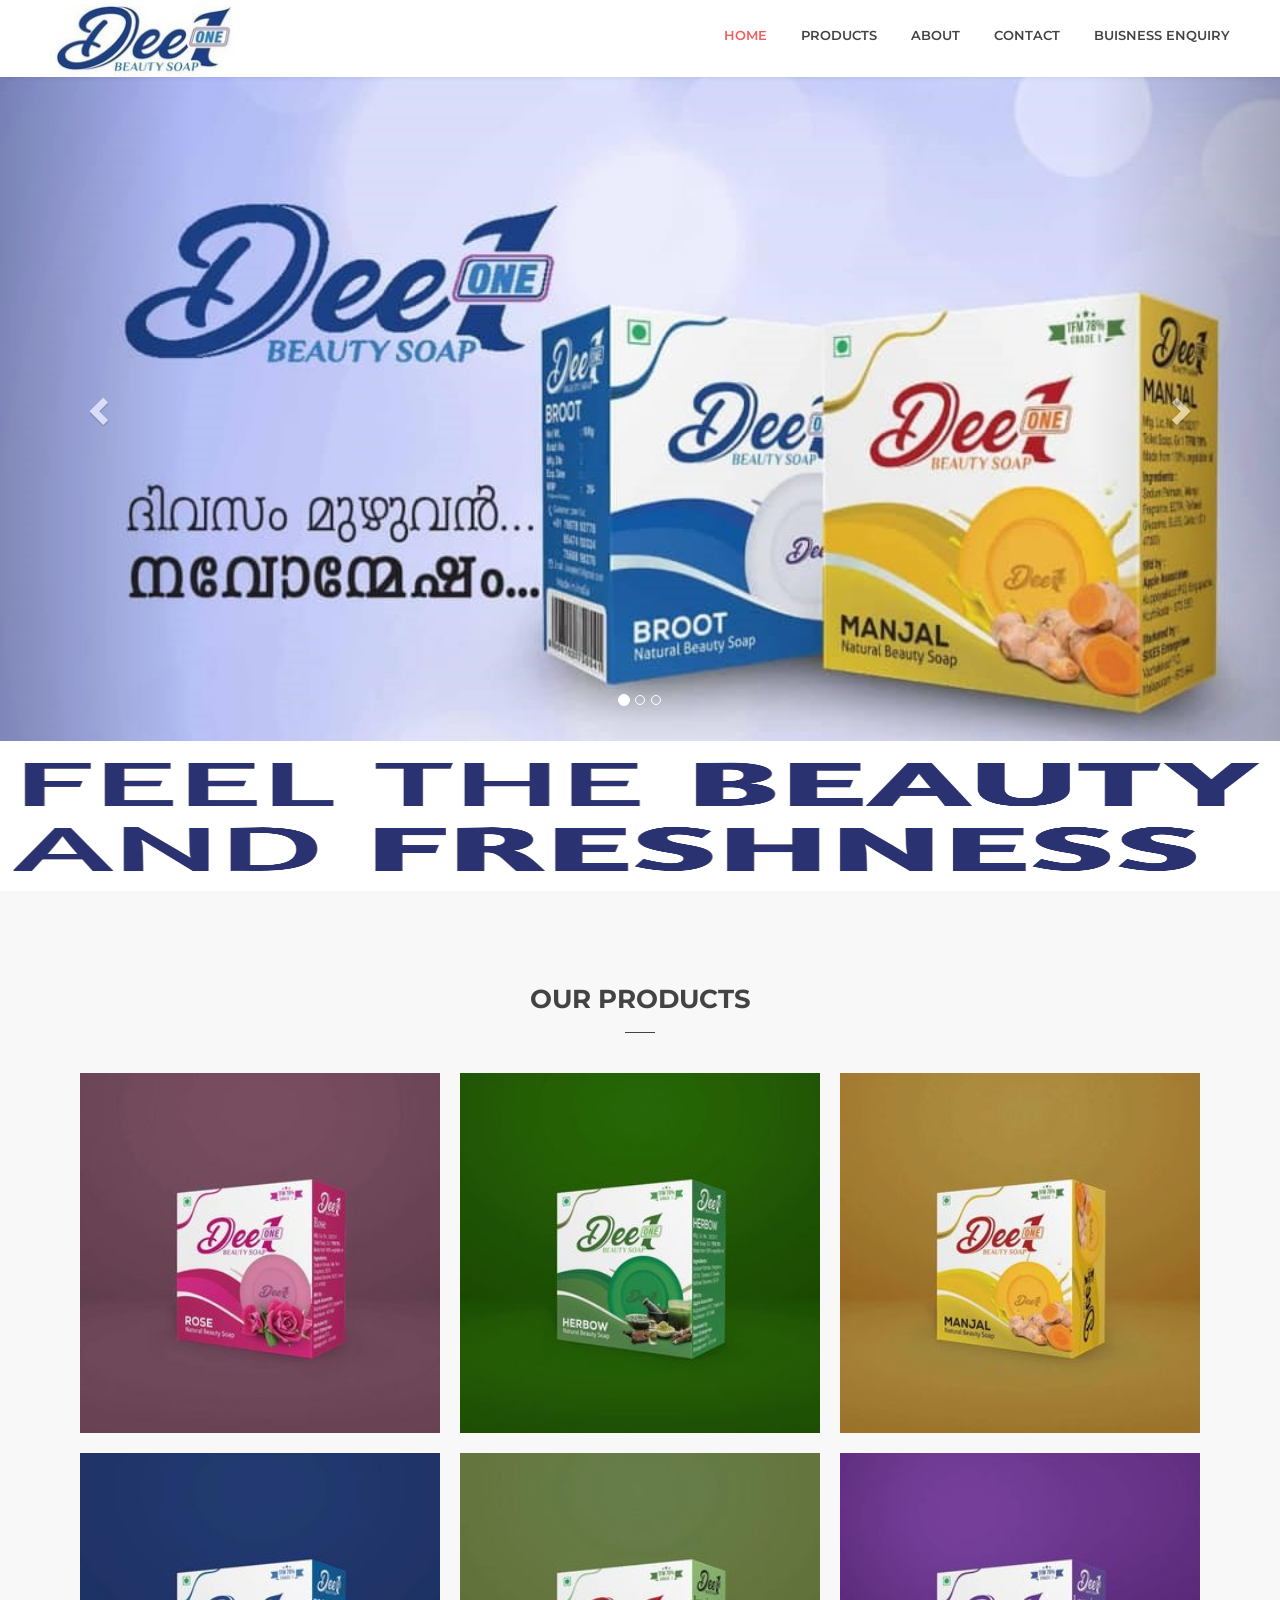
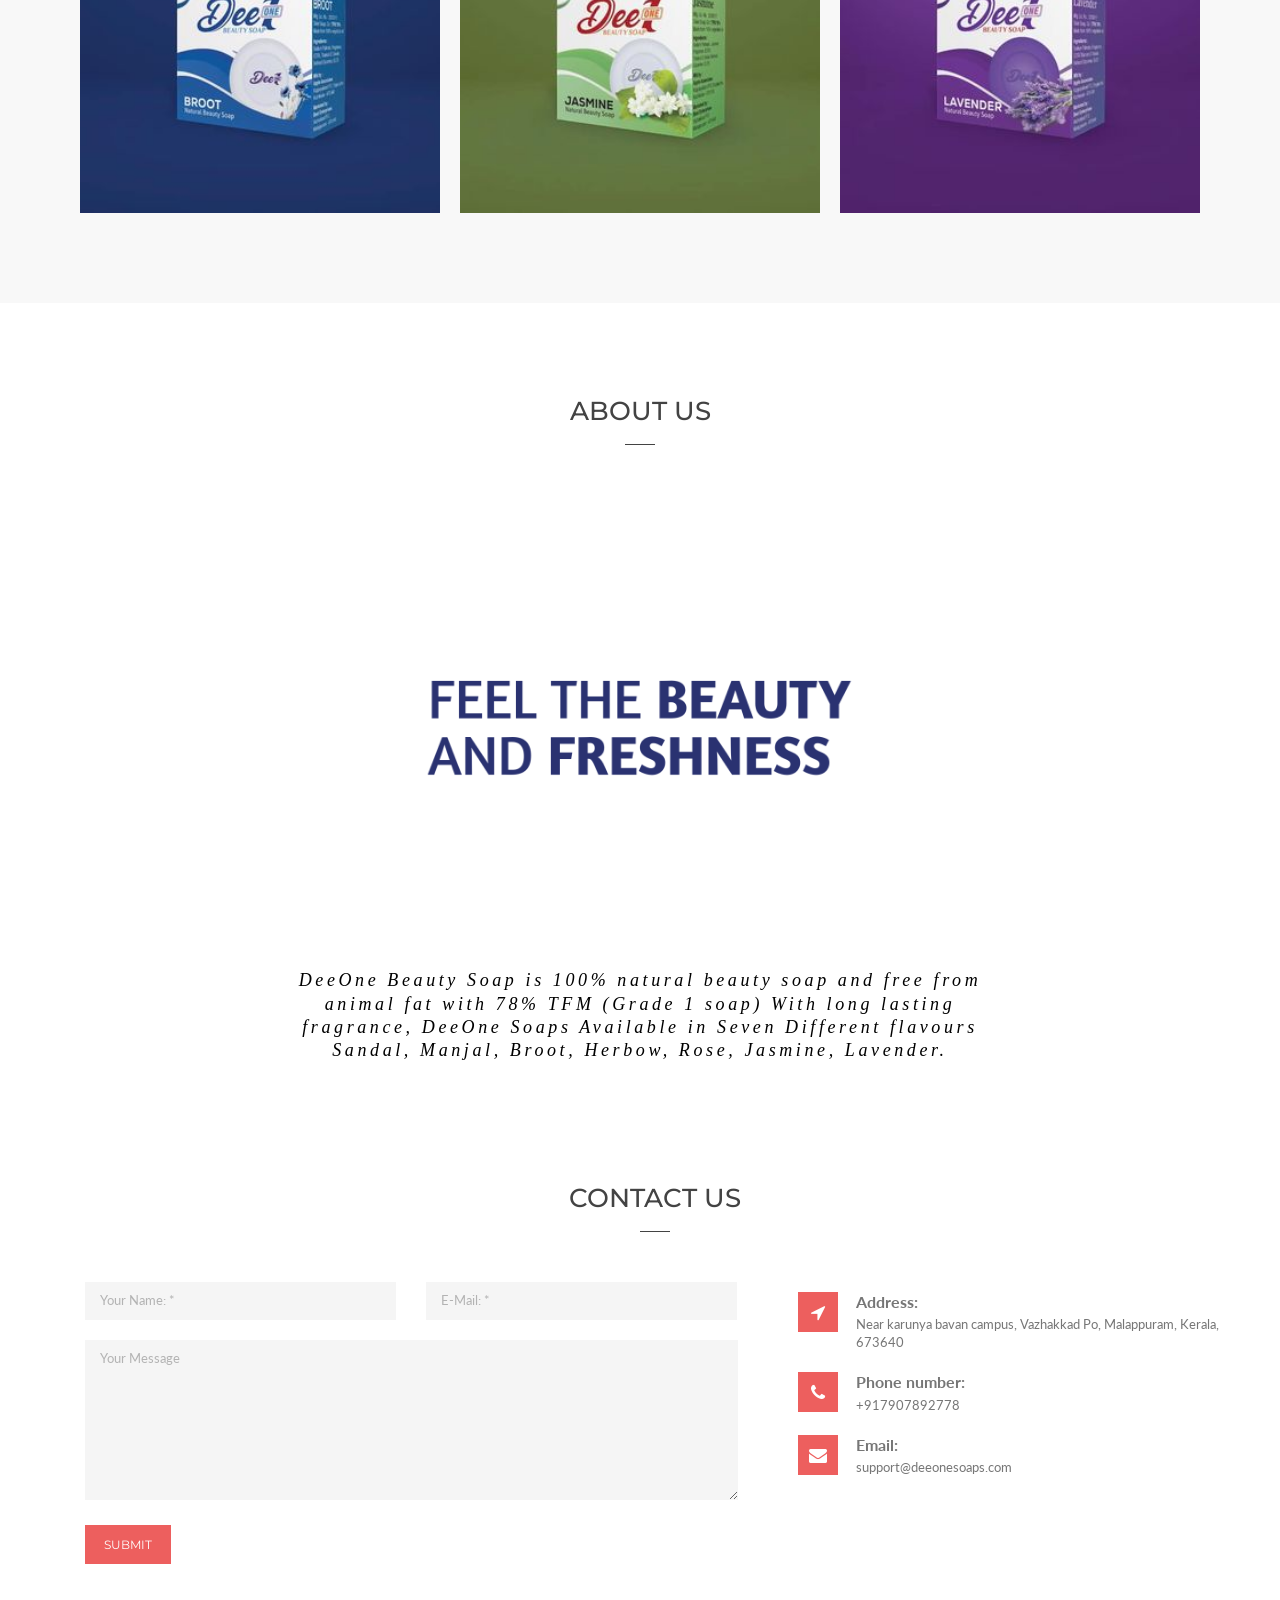
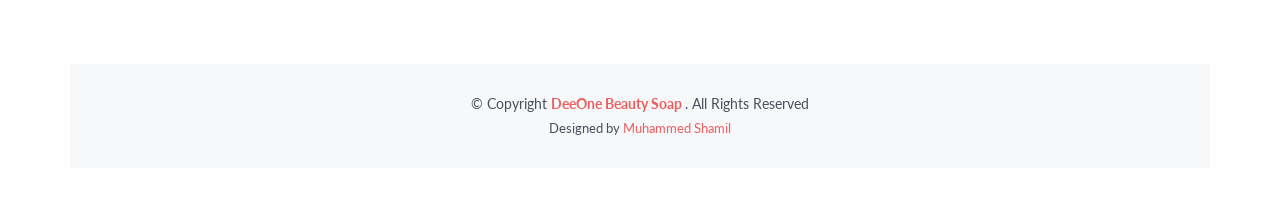
==== commit 6023b537: "Update index.html" ====
--- a/index.html
+++ b/index.html
@@ -130,7 +130,7 @@
     <span class="sr-only">Next</span>
   </a>
 </div>
-  <img src="img/sl1" alt="slogon" class="centre" width="300" height="150">
+  <img src="img/sl1.png" alt="slogon" class="centre" width="300" height="150">
     <!-- End Intro -->
 
       <!-- our products -->
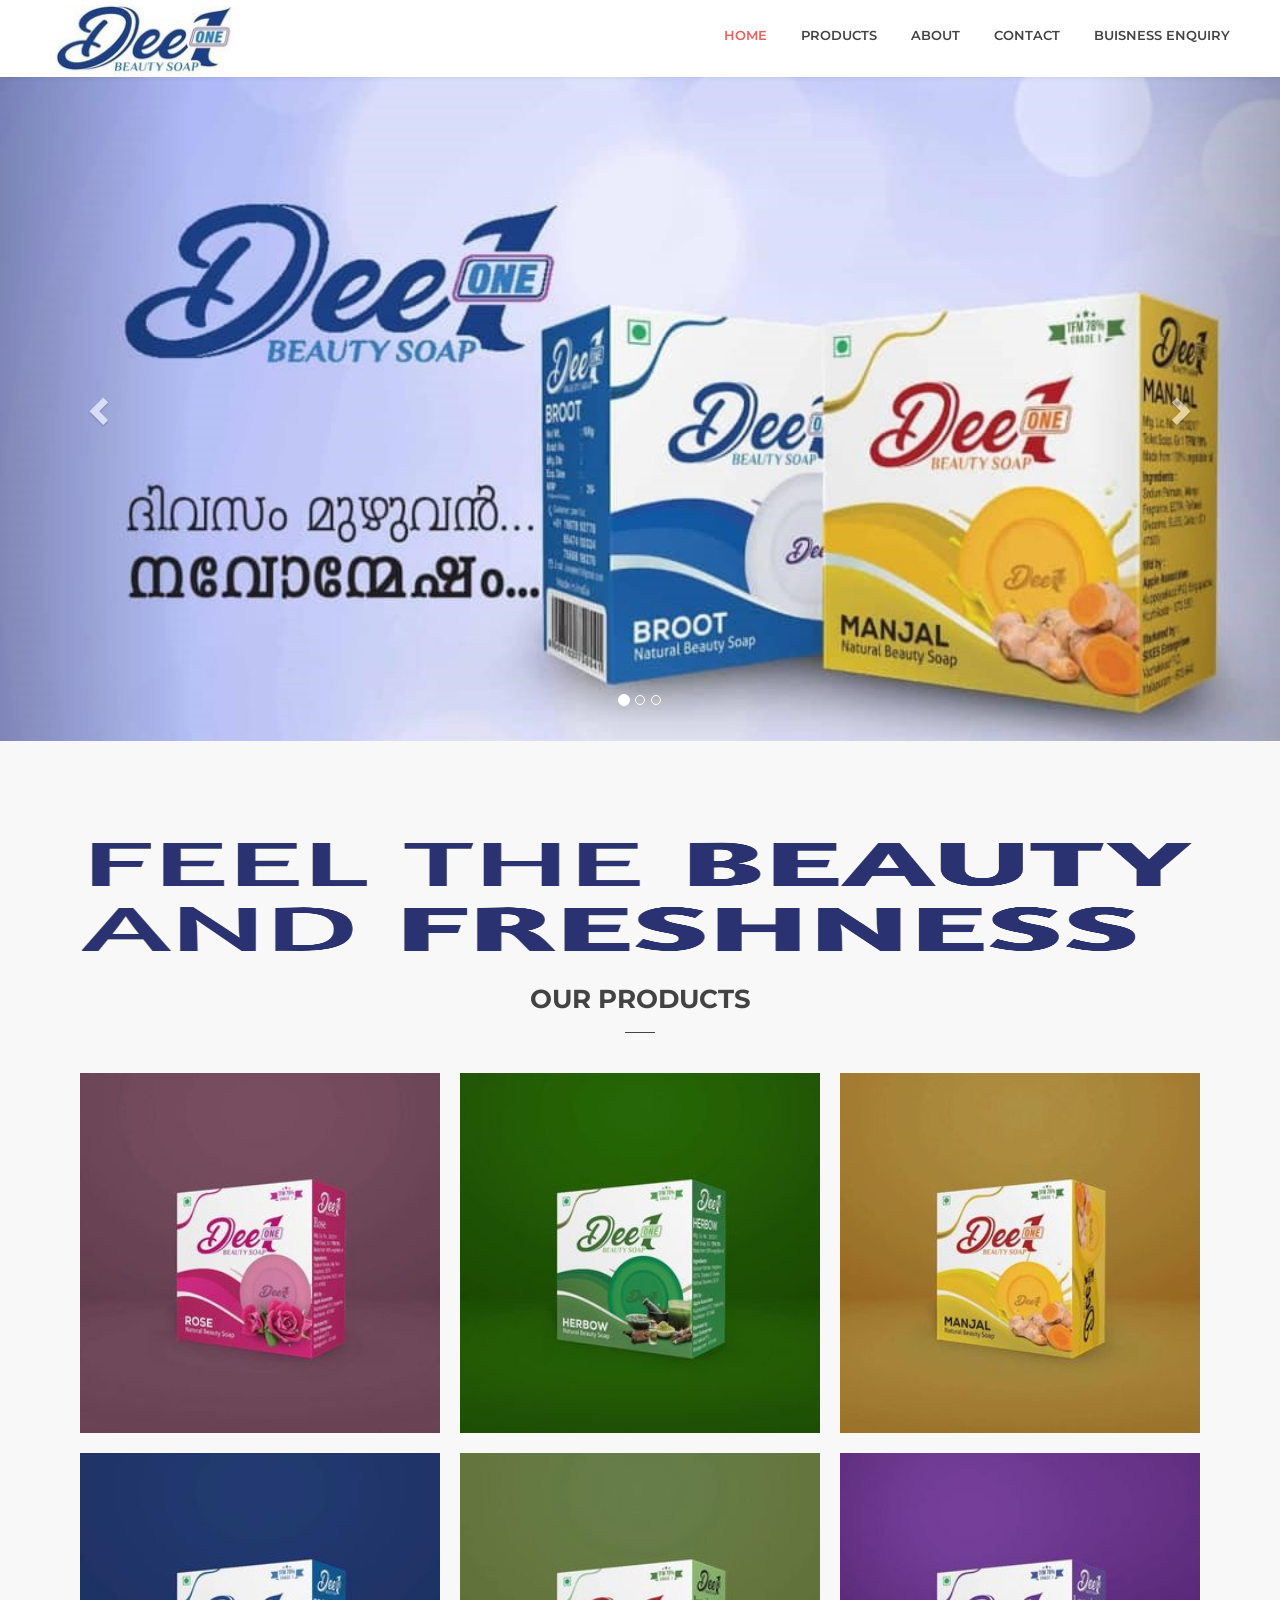
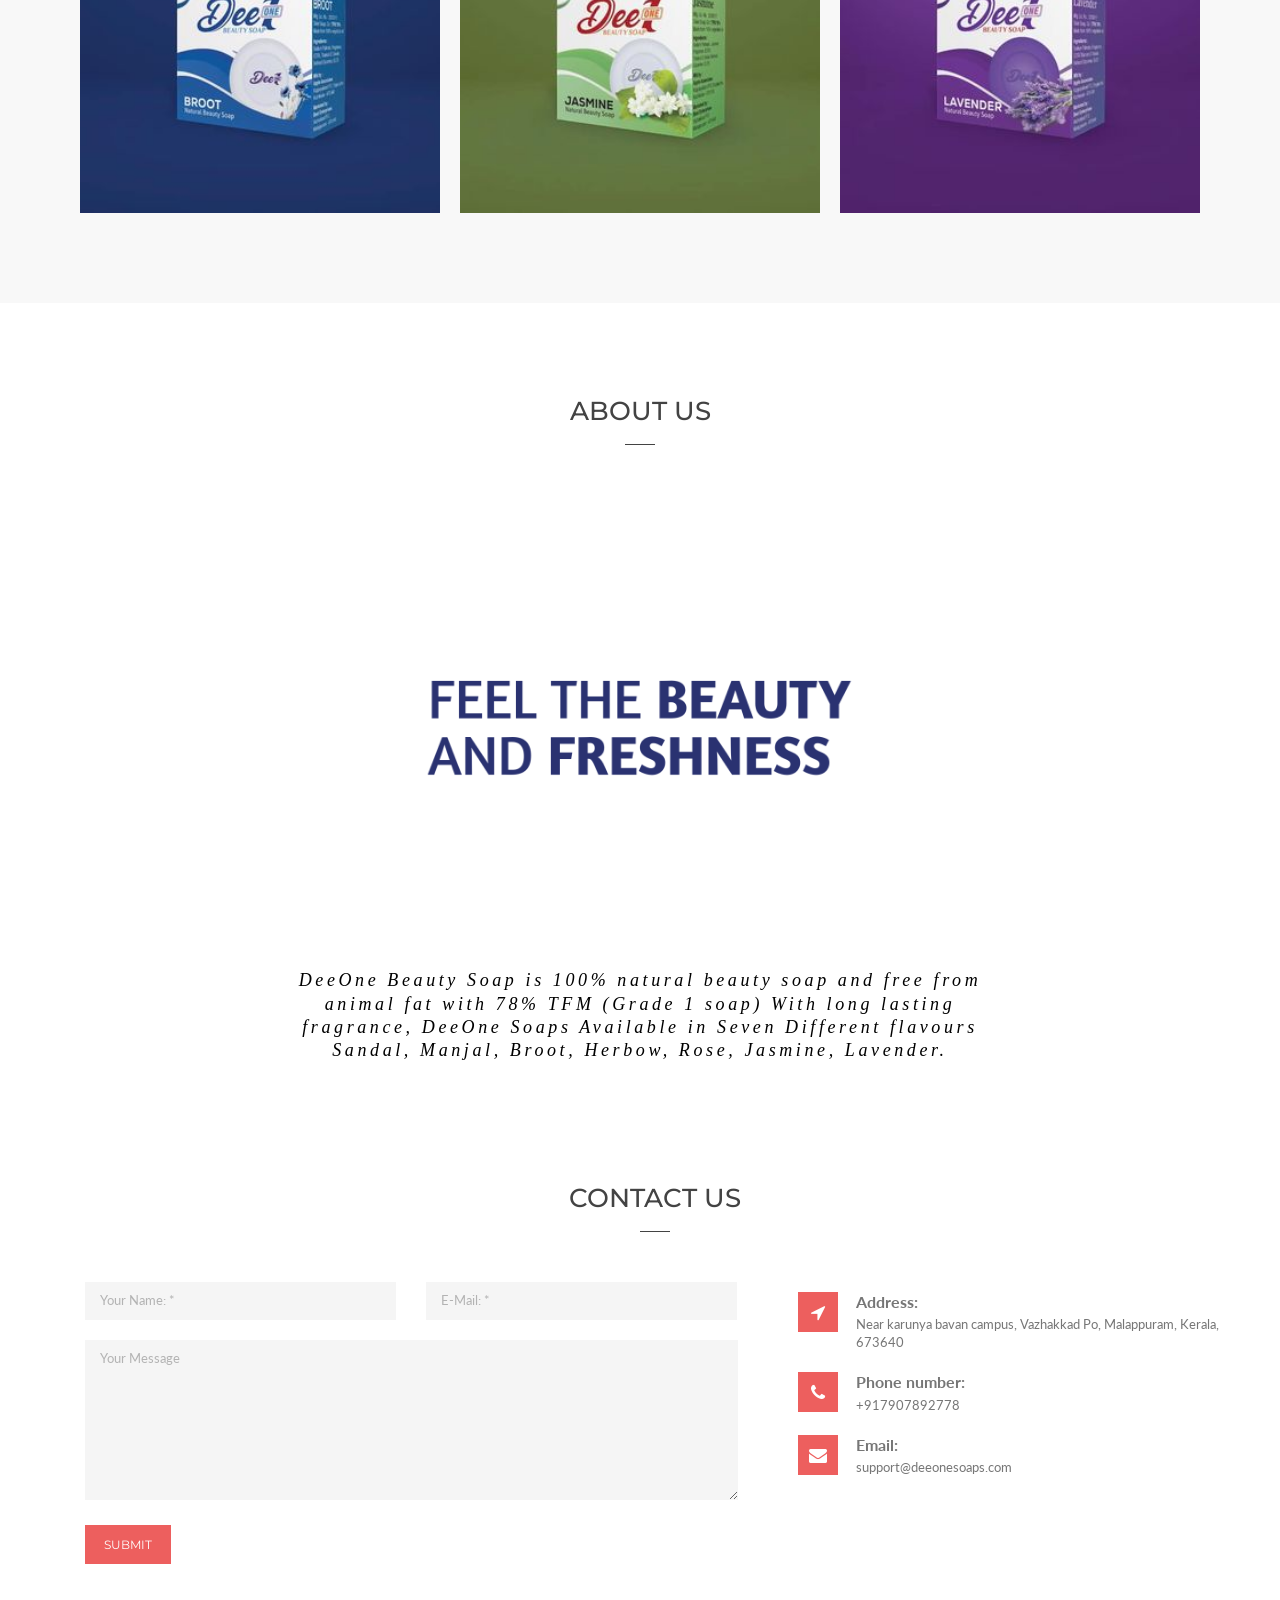
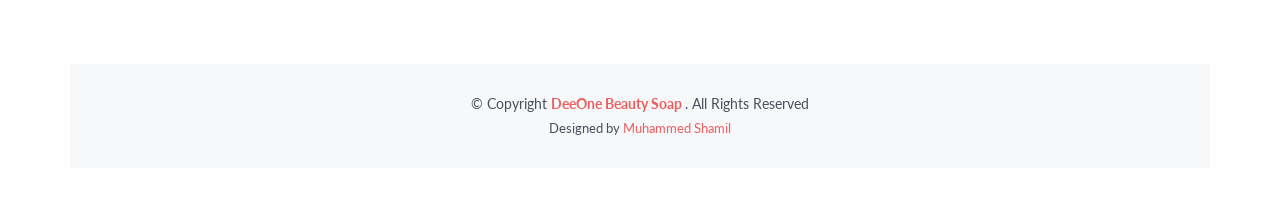
==== commit 2128e8ed: "Update index.html" ====
--- a/index.html
+++ b/index.html
@@ -130,12 +130,13 @@
     <span class="sr-only">Next</span>
   </a>
 </div>
-  <img src="img/sl1.png" alt="slogon" class="centre" width="300" height="150">
+
     <!-- End Intro -->
 
       <!-- our products -->
     <section id="products" class="light-bg p-top-80 p-bottom-80">
         <div class="container">
+           <img src="img/sl1.png" alt="slogon" class="centre" width="50" height="150">
 
             <!-- Section Title -->
             <div class="section-title text-center m-bottom-30">
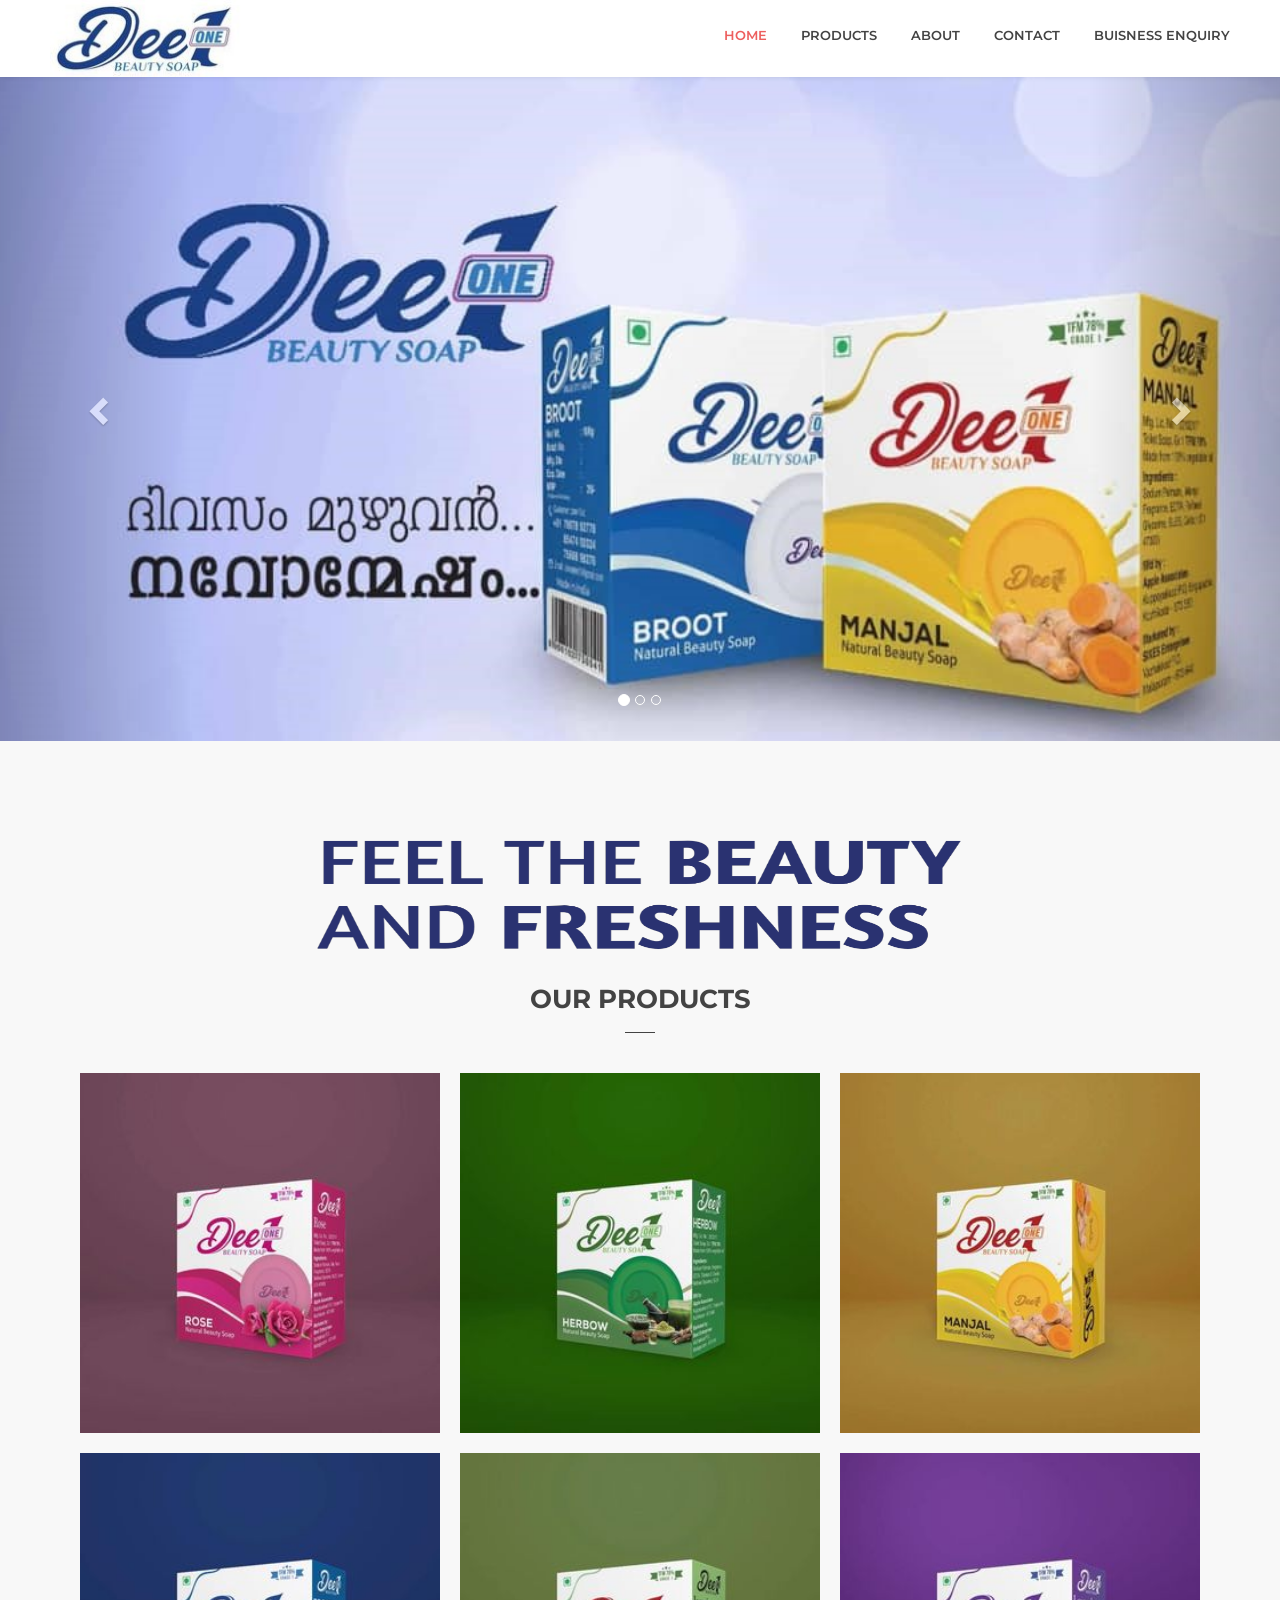
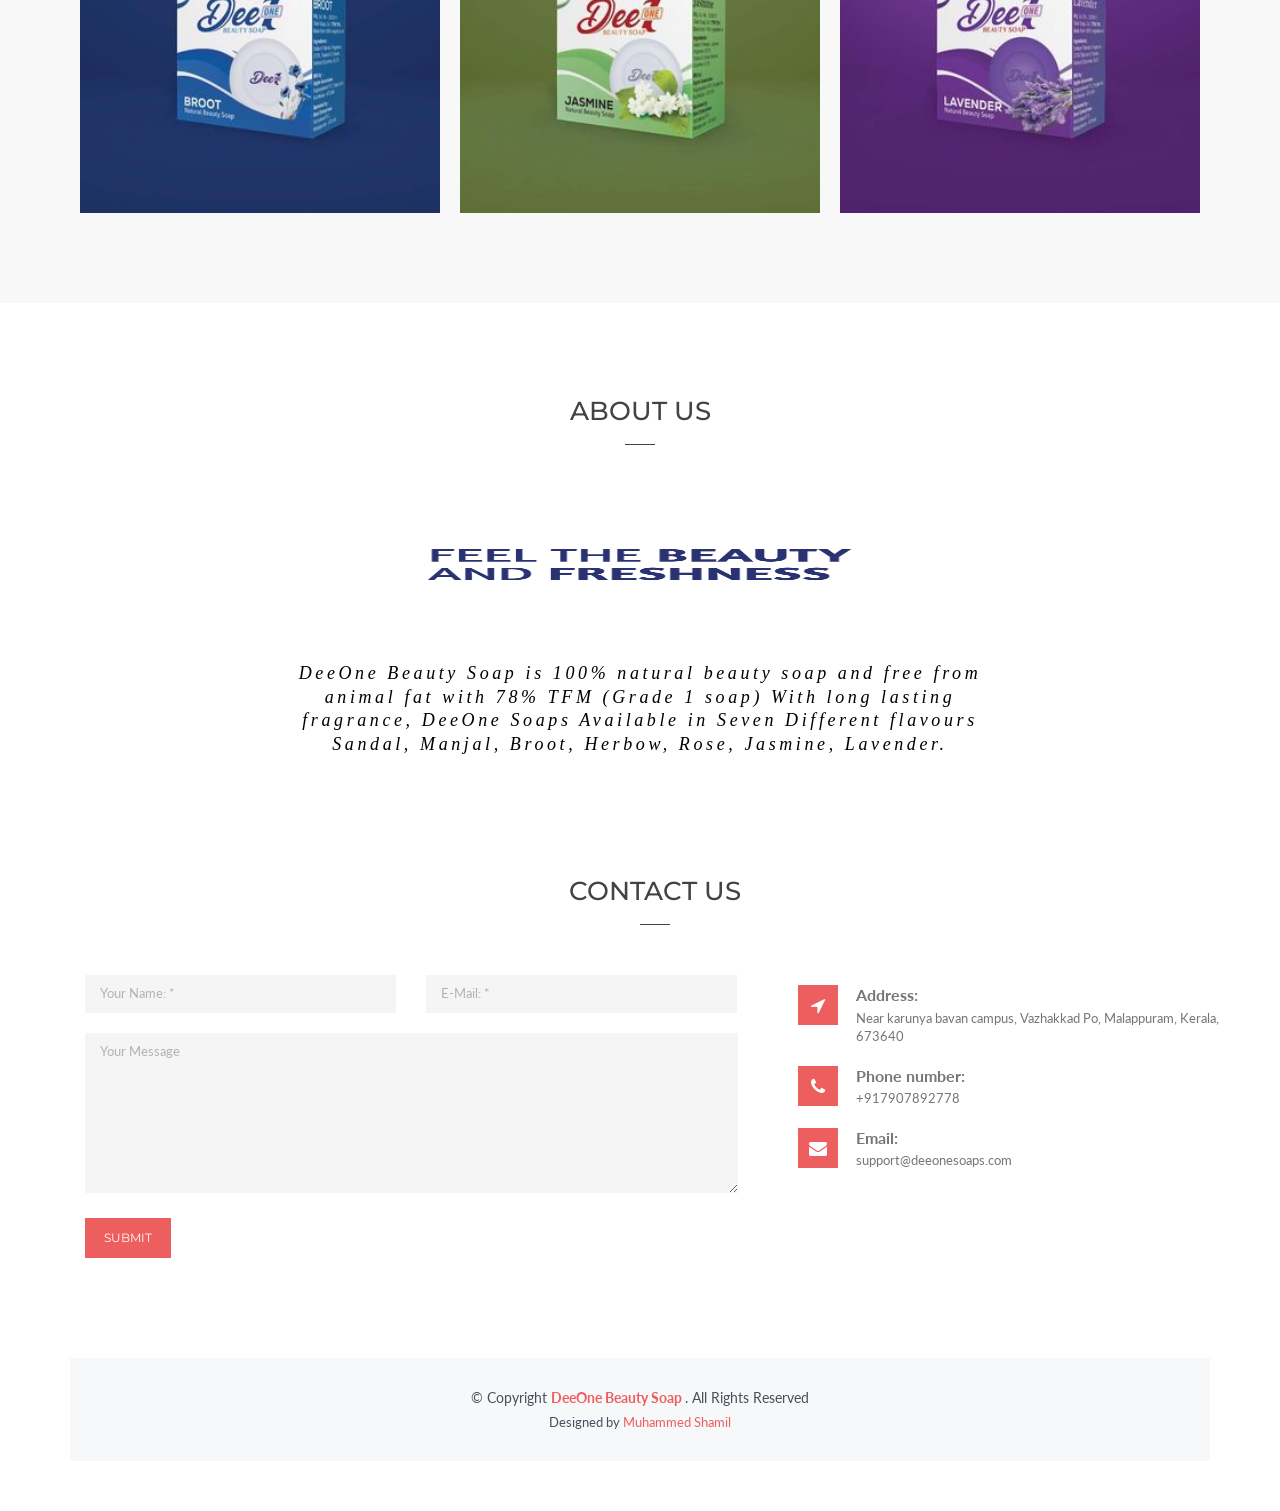
==== commit 250448c1: "Update index.html" ====
--- a/index.html
+++ b/index.html
@@ -136,7 +136,7 @@
       <!-- our products -->
     <section id="products" class="light-bg p-top-80 p-bottom-80">
         <div class="container">
-           <img src="img/sl1.png" alt="slogon" class="centre" width="50" height="150">
+           <img src="img/sl2.png" alt="slogon" class="centre" width="50" height="150">
 
             <!-- Section Title -->
             <div class="section-title text-center m-bottom-30">
@@ -279,7 +279,7 @@
                         <h2 class="wow fadeInDown" data-wow-duration="1s" data-wow-delay="0.6s">About Us</h2>
                         <div class="divider-center-small wow zoomIn" data-wow-duration="1s" data-wow-delay="0.6s"></div>
                      </div>
-                        <img src="img/sl.png" alt="slogon">
+                        <img src="img/sl.png" alt="slogon" class="centre" width="50" height="150">
                         <div class="GeneratedText">DeeOne Beauty Soap is 100% natural beauty soap and free from animal fat with 78% TFM (Grade 1 soap) With long lasting fragrance, DeeOne Soaps Available in Seven Different flavours Sandal, Manjal, Broot, Herbow, Rose, Jasmine, Lavender.</div>
                 </div> <!-- /.col -->
             </div>  <!-- /.row -->
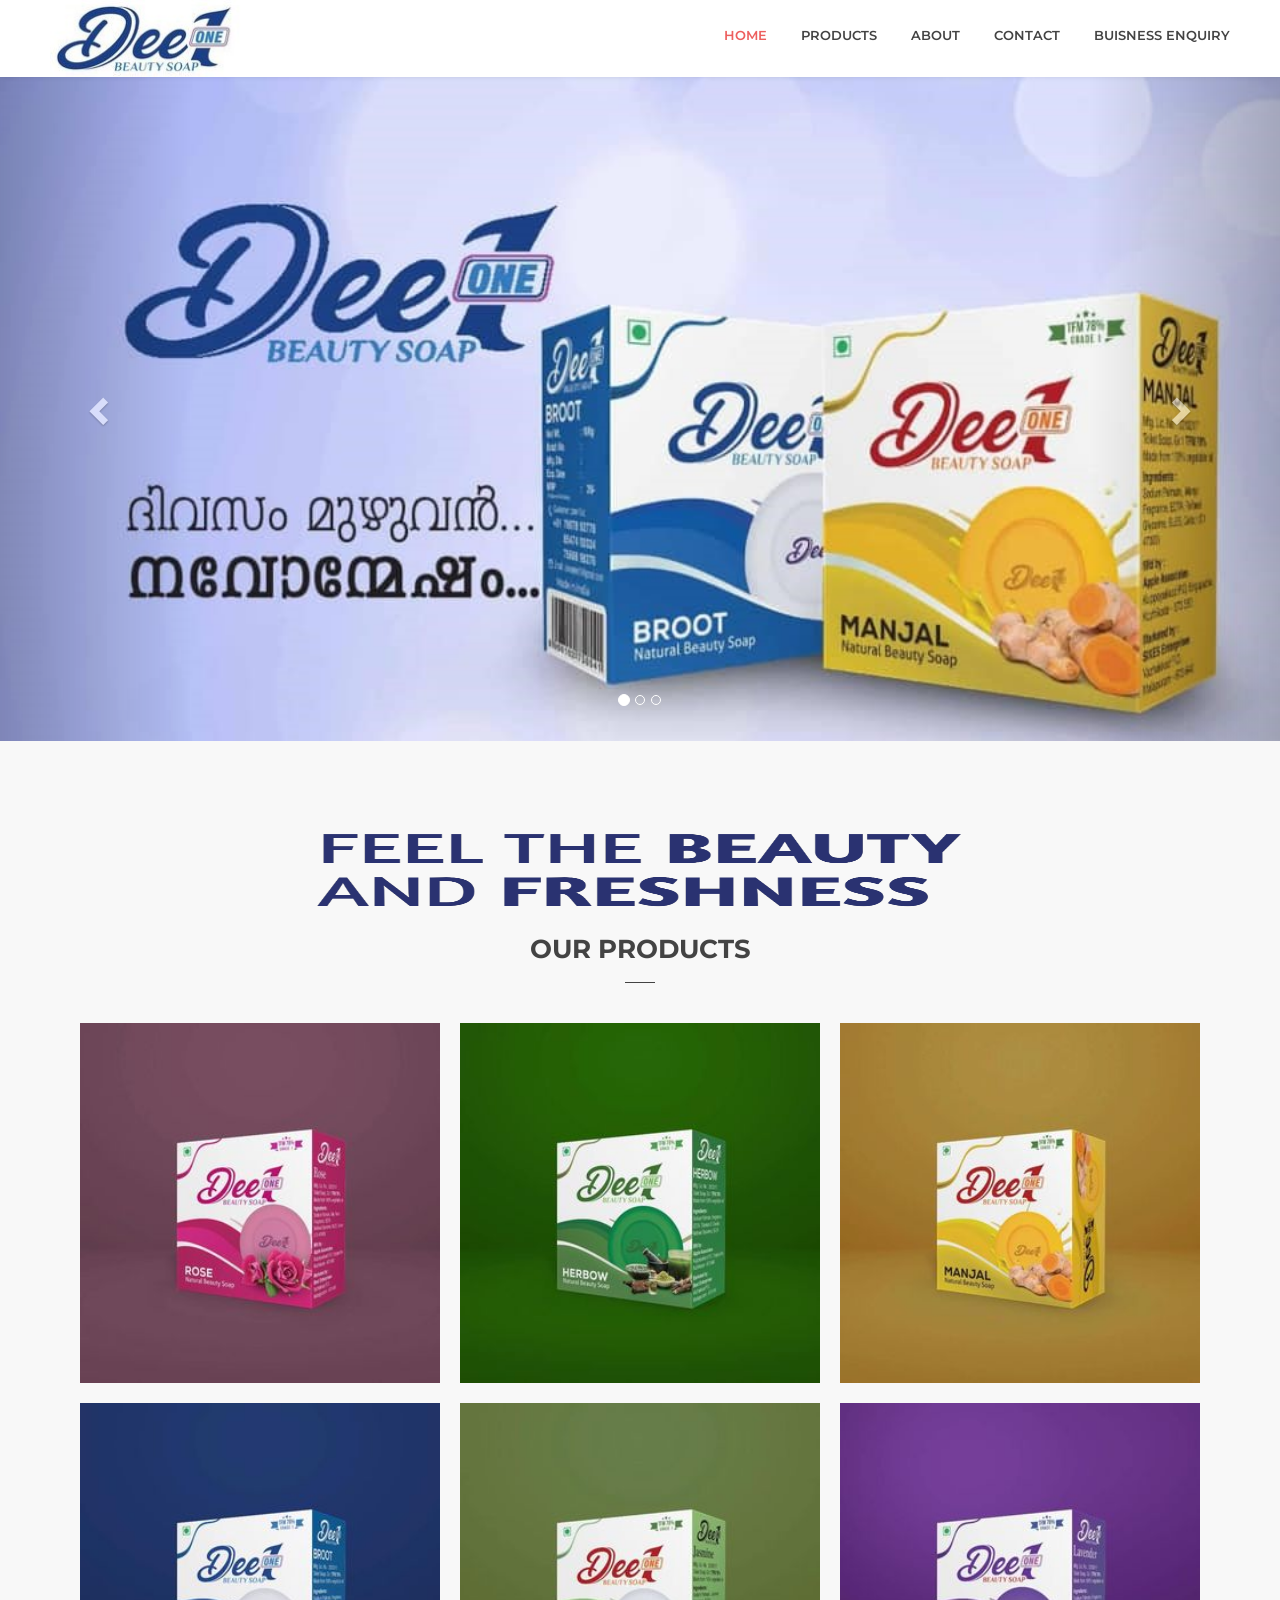
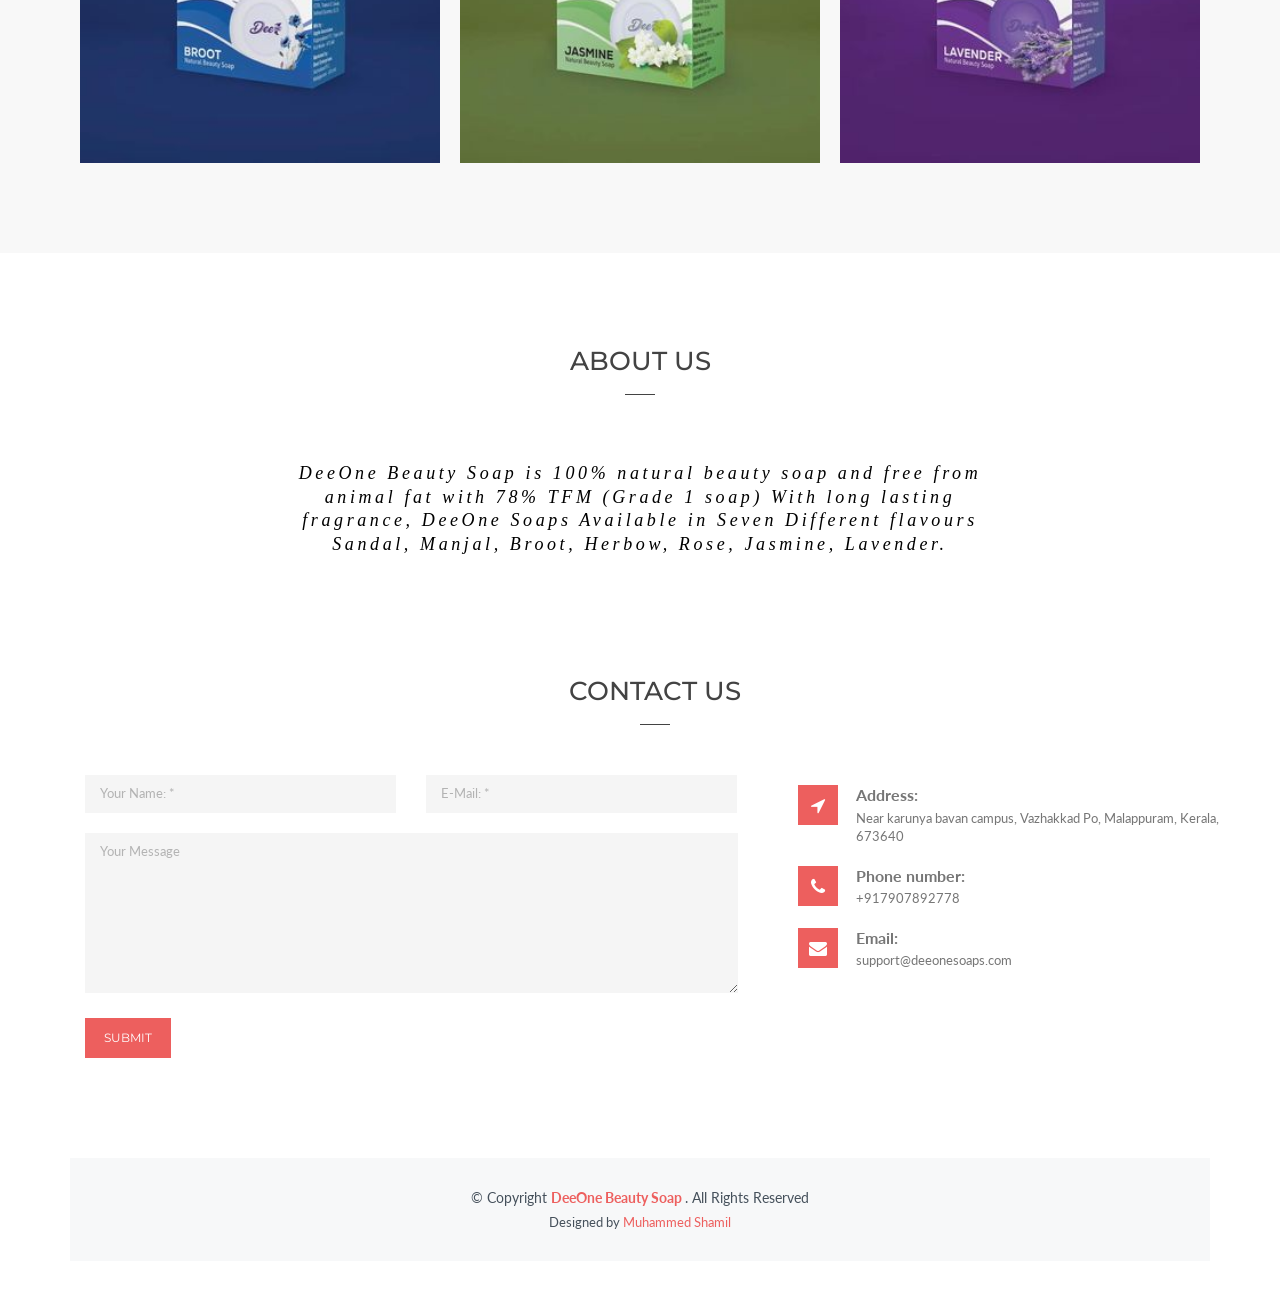
==== commit 09f01001: "Update index.html" ====
--- a/index.html
+++ b/index.html
@@ -136,7 +136,7 @@
       <!-- our products -->
     <section id="products" class="light-bg p-top-80 p-bottom-80">
         <div class="container">
-           <img src="img/sl2.png" alt="slogon" class="centre" width="50" height="150">
+           <img src="img/sl2.png" alt="slogon" class="centre" width="75" height="100">
 
             <!-- Section Title -->
             <div class="section-title text-center m-bottom-30">
@@ -279,7 +279,6 @@
                         <h2 class="wow fadeInDown" data-wow-duration="1s" data-wow-delay="0.6s">About Us</h2>
                         <div class="divider-center-small wow zoomIn" data-wow-duration="1s" data-wow-delay="0.6s"></div>
                      </div>
-                        <img src="img/sl.png" alt="slogon" class="centre" width="50" height="150">
                         <div class="GeneratedText">DeeOne Beauty Soap is 100% natural beauty soap and free from animal fat with 78% TFM (Grade 1 soap) With long lasting fragrance, DeeOne Soaps Available in Seven Different flavours Sandal, Manjal, Broot, Herbow, Rose, Jasmine, Lavender.</div>
                 </div> <!-- /.col -->
             </div>  <!-- /.row -->
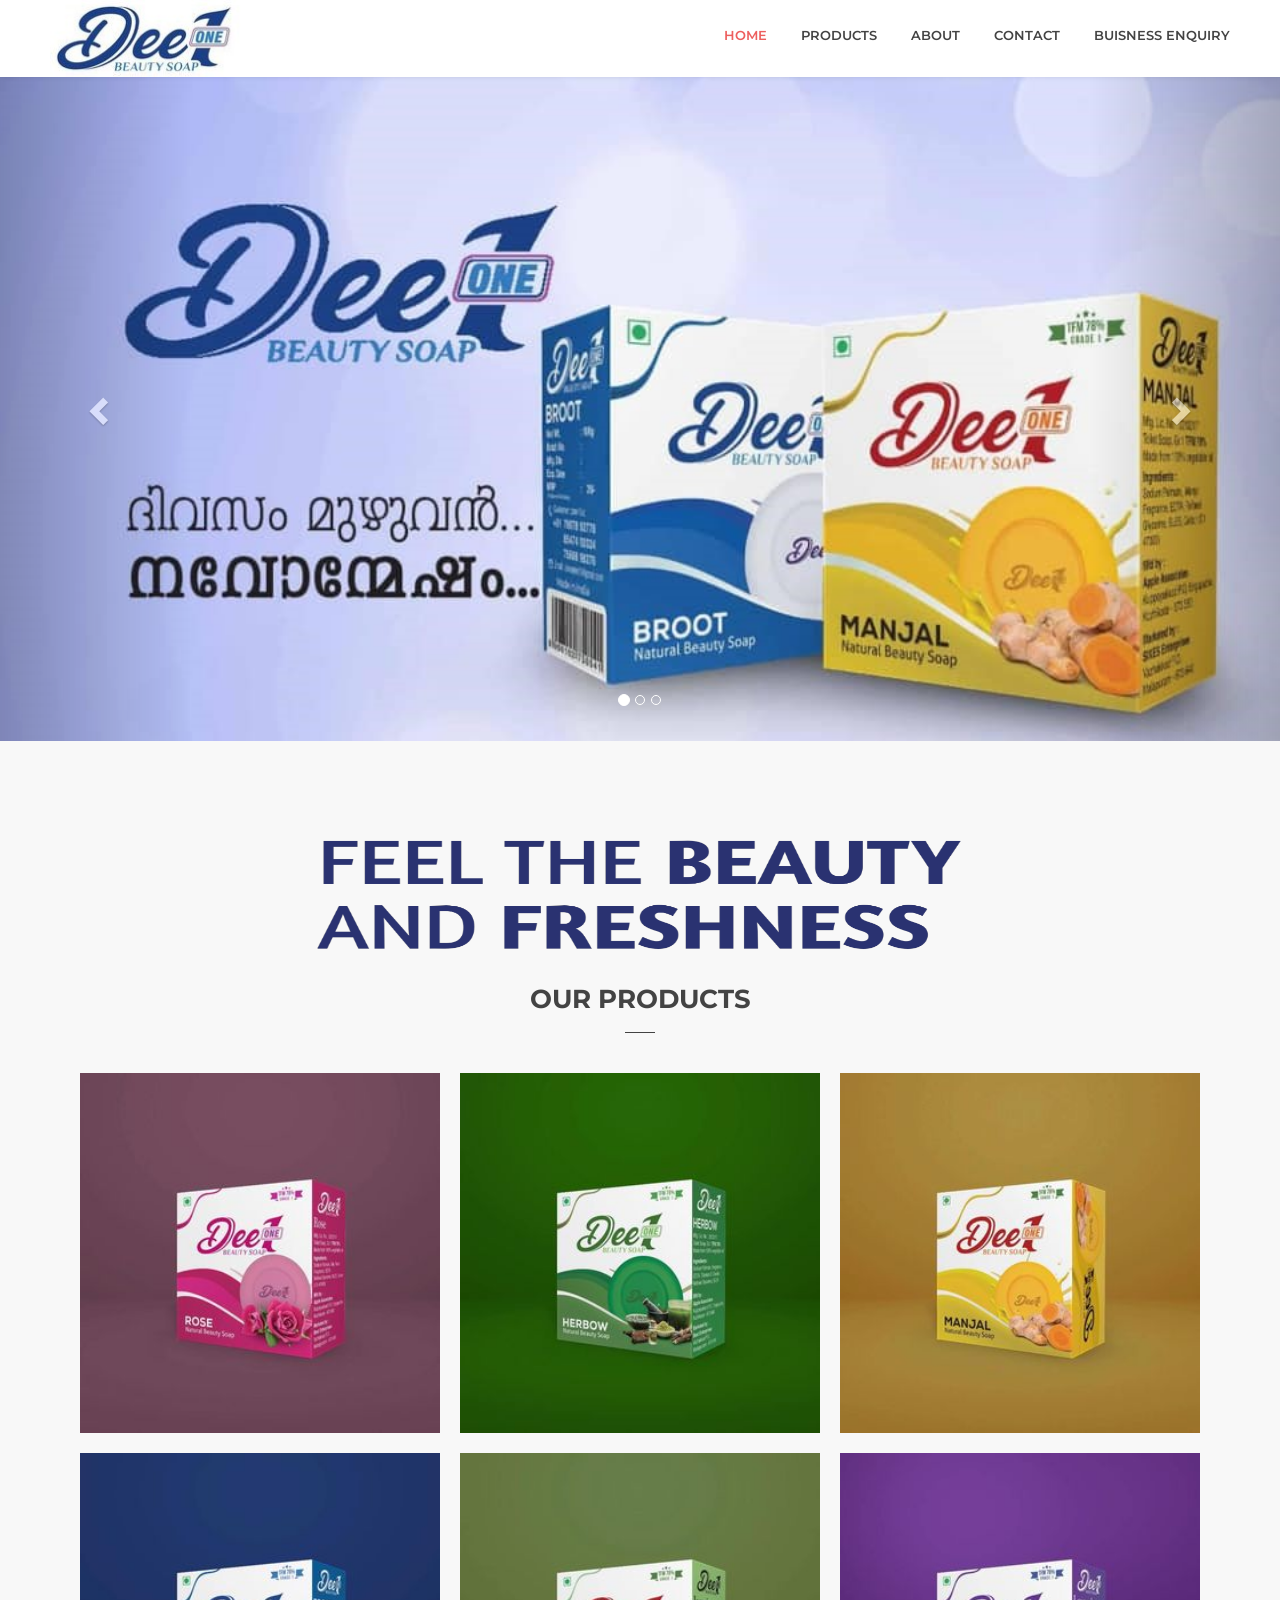
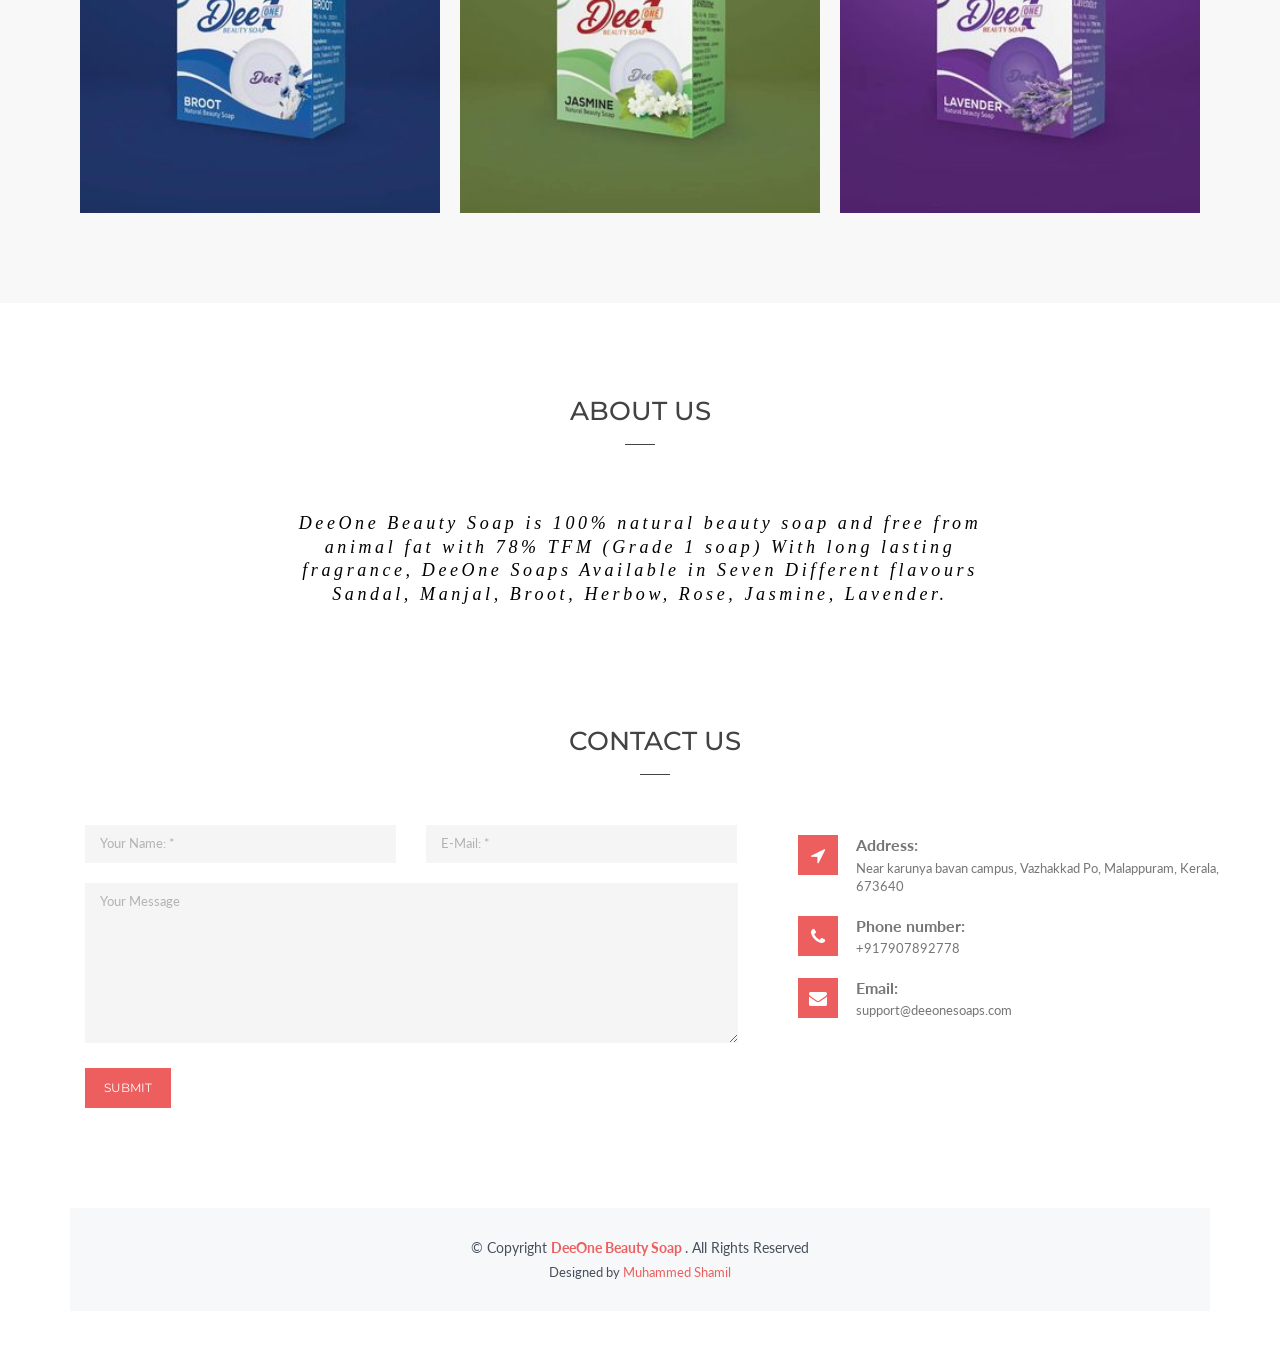
==== commit 7d3fa338: "Update index.html" ====
--- a/index.html
+++ b/index.html
@@ -136,7 +136,7 @@
       <!-- our products -->
     <section id="products" class="light-bg p-top-80 p-bottom-80">
         <div class="container">
-           <img src="img/sl2.png" alt="slogon" class="centre" width="75" height="100">
+           <img src="img/sl2.png" alt="slogon" class="centre" width="40" height="150">
 
             <!-- Section Title -->
             <div class="section-title text-center m-bottom-30">
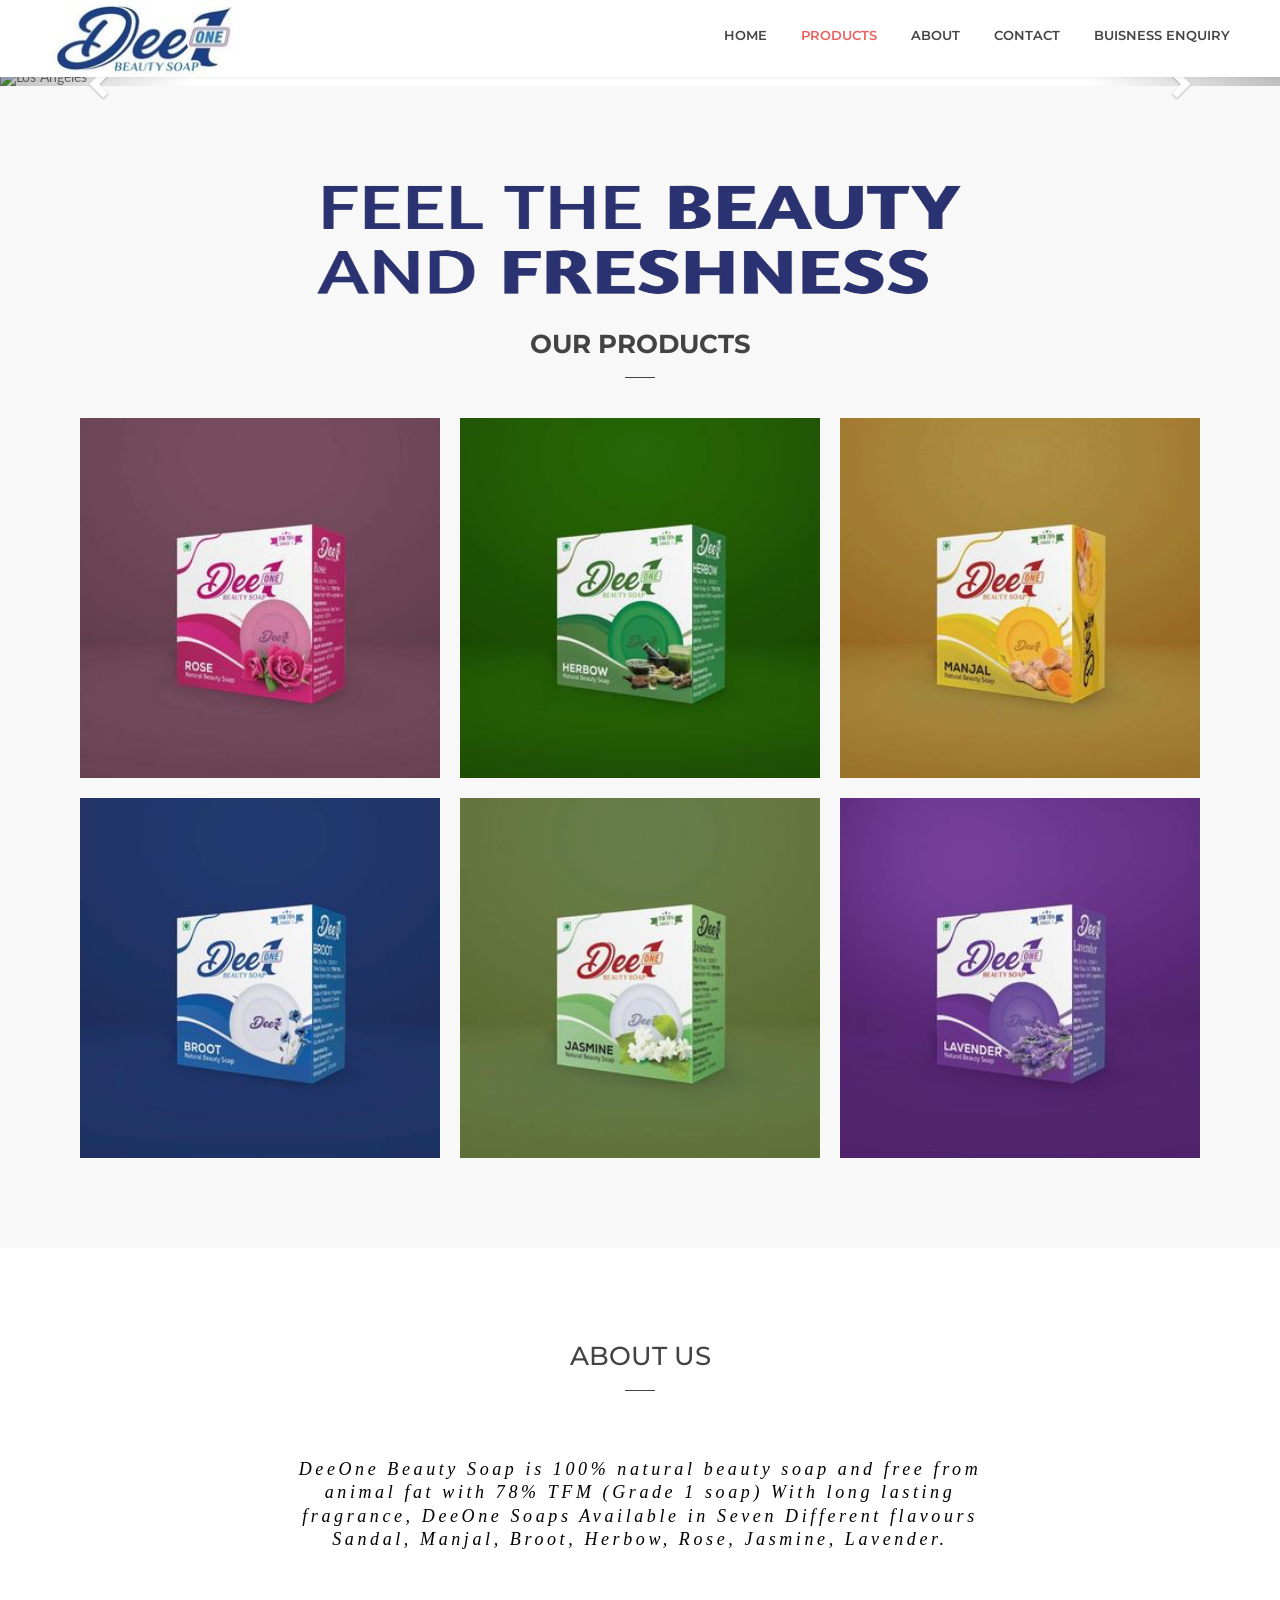
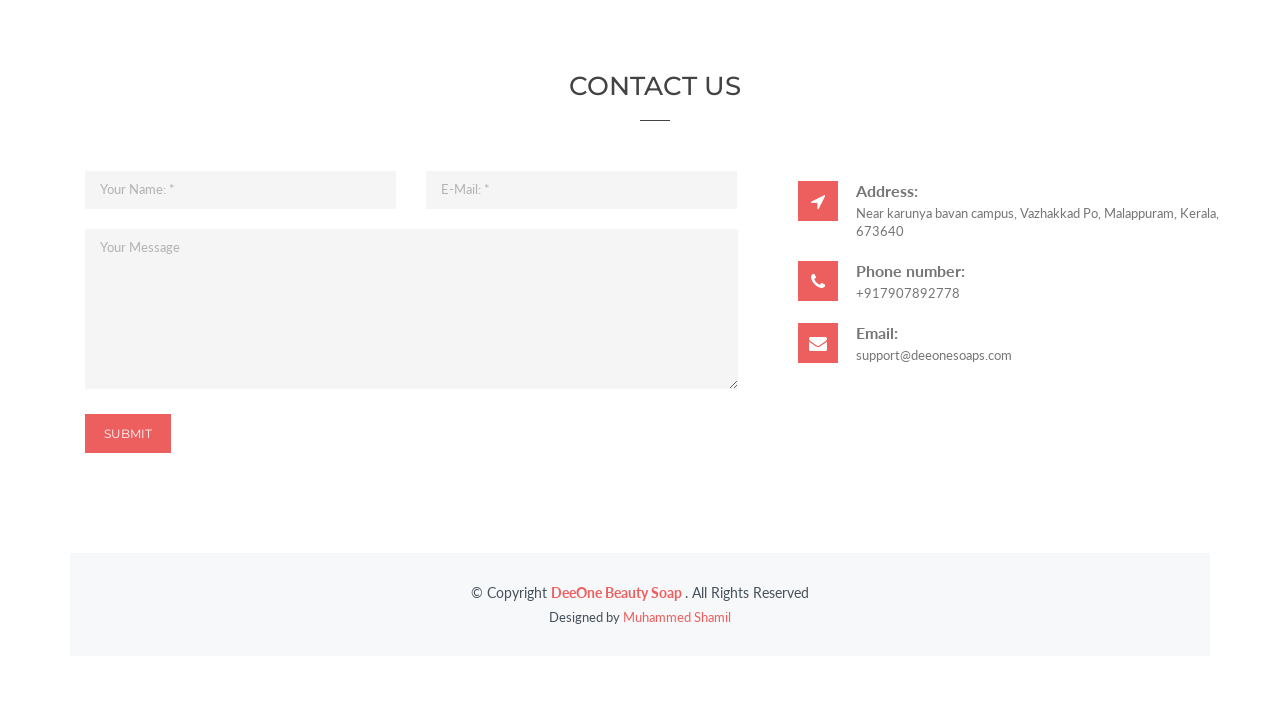
==== commit 90fa4290: "Update index.html" ====
--- a/index.html
+++ b/index.html
@@ -109,7 +109,7 @@
   <!-- Wrapper for slides -->
   <div class="carousel-inner">
     <div class="item active">
-      <img src="img/slider/s1.jpg" alt="Los Angeles">
+      <img src="https://www.youtube.com/embed/bFHU9gbwB4k" alt="Los Angeles">
     </div>
 
     <div class="item">
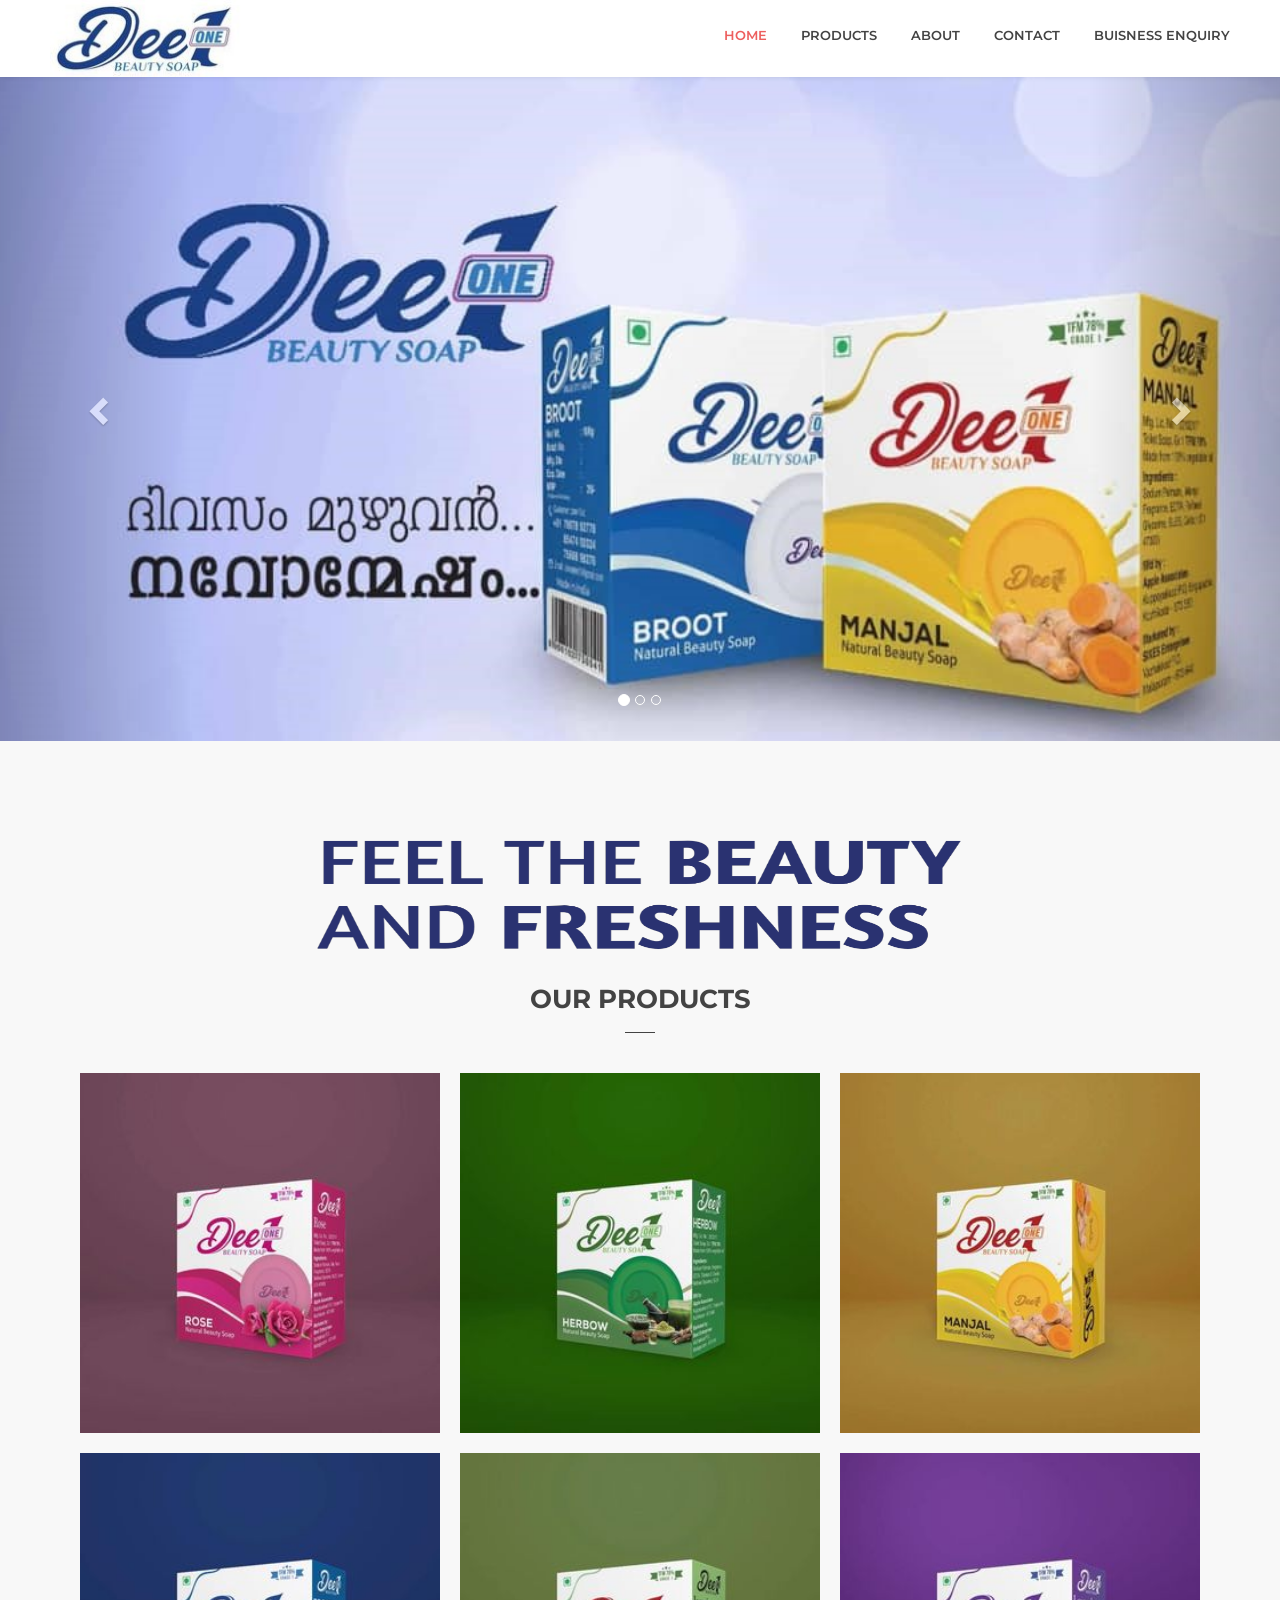
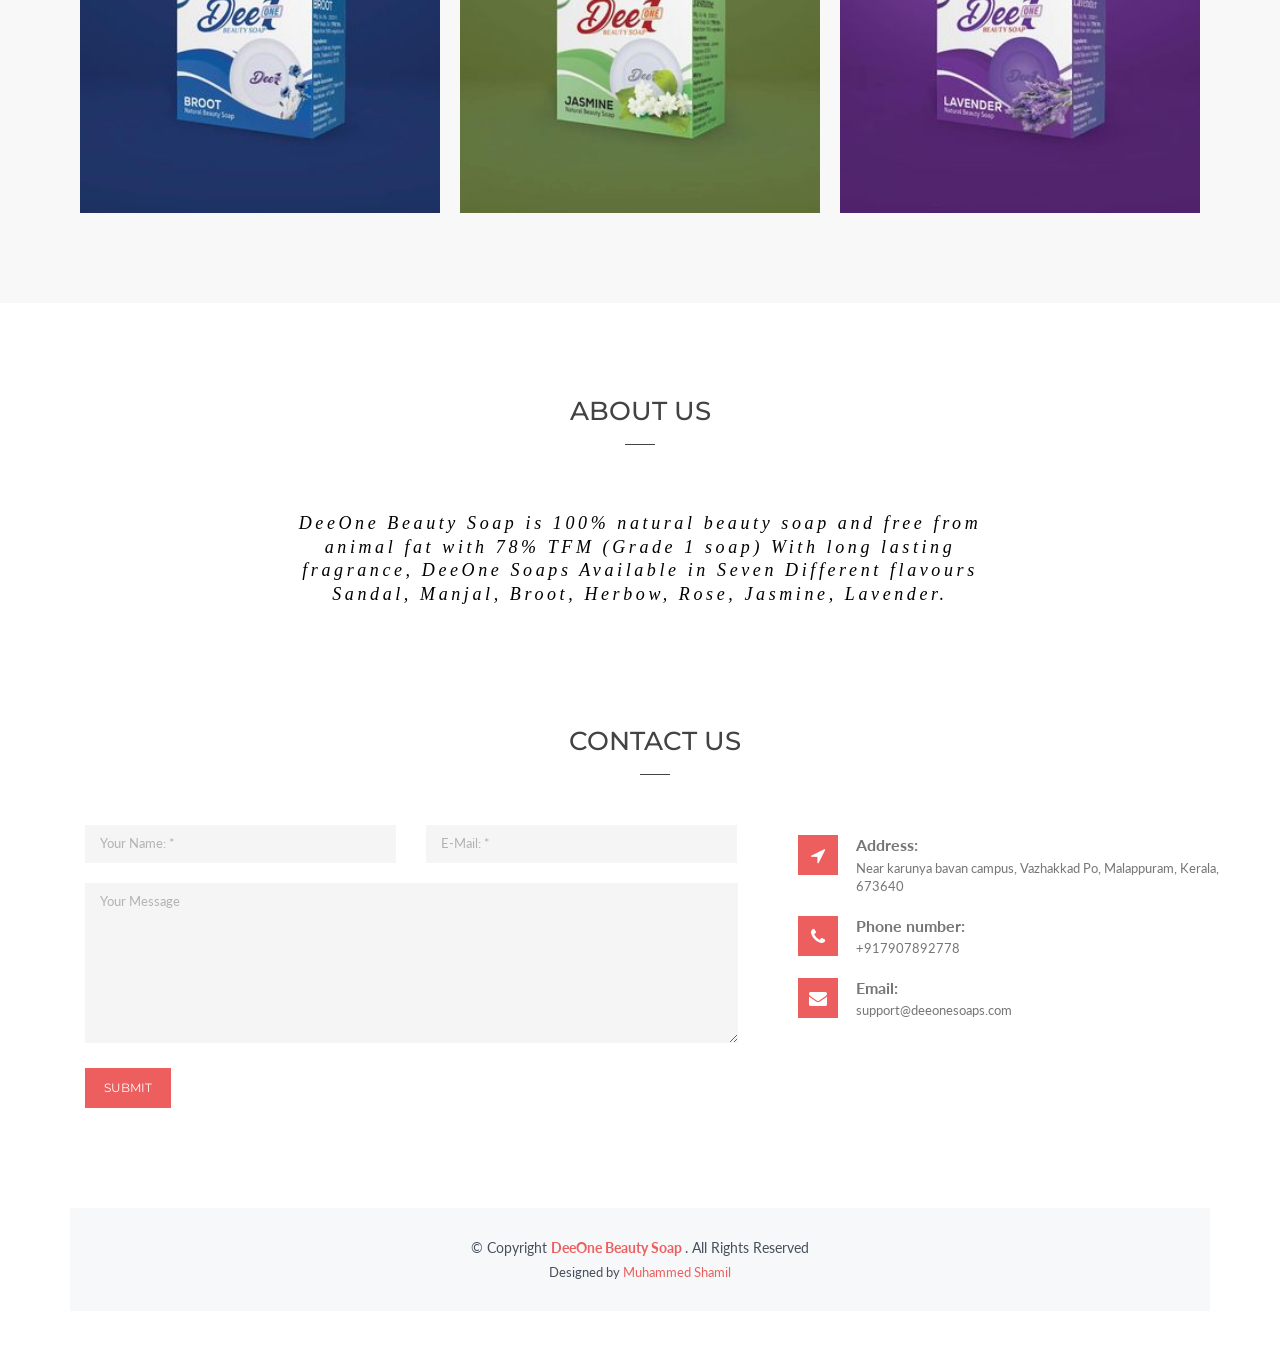
==== commit 430374b3: "Update index.html" ====
--- a/index.html
+++ b/index.html
@@ -109,7 +109,7 @@
   <!-- Wrapper for slides -->
   <div class="carousel-inner">
     <div class="item active">
-      <img src="https://www.youtube.com/embed/bFHU9gbwB4k" alt="Los Angeles">
+      <img src="img/slider/s1.jpg" alt="Los Angeles">
     </div>
 
     <div class="item">
